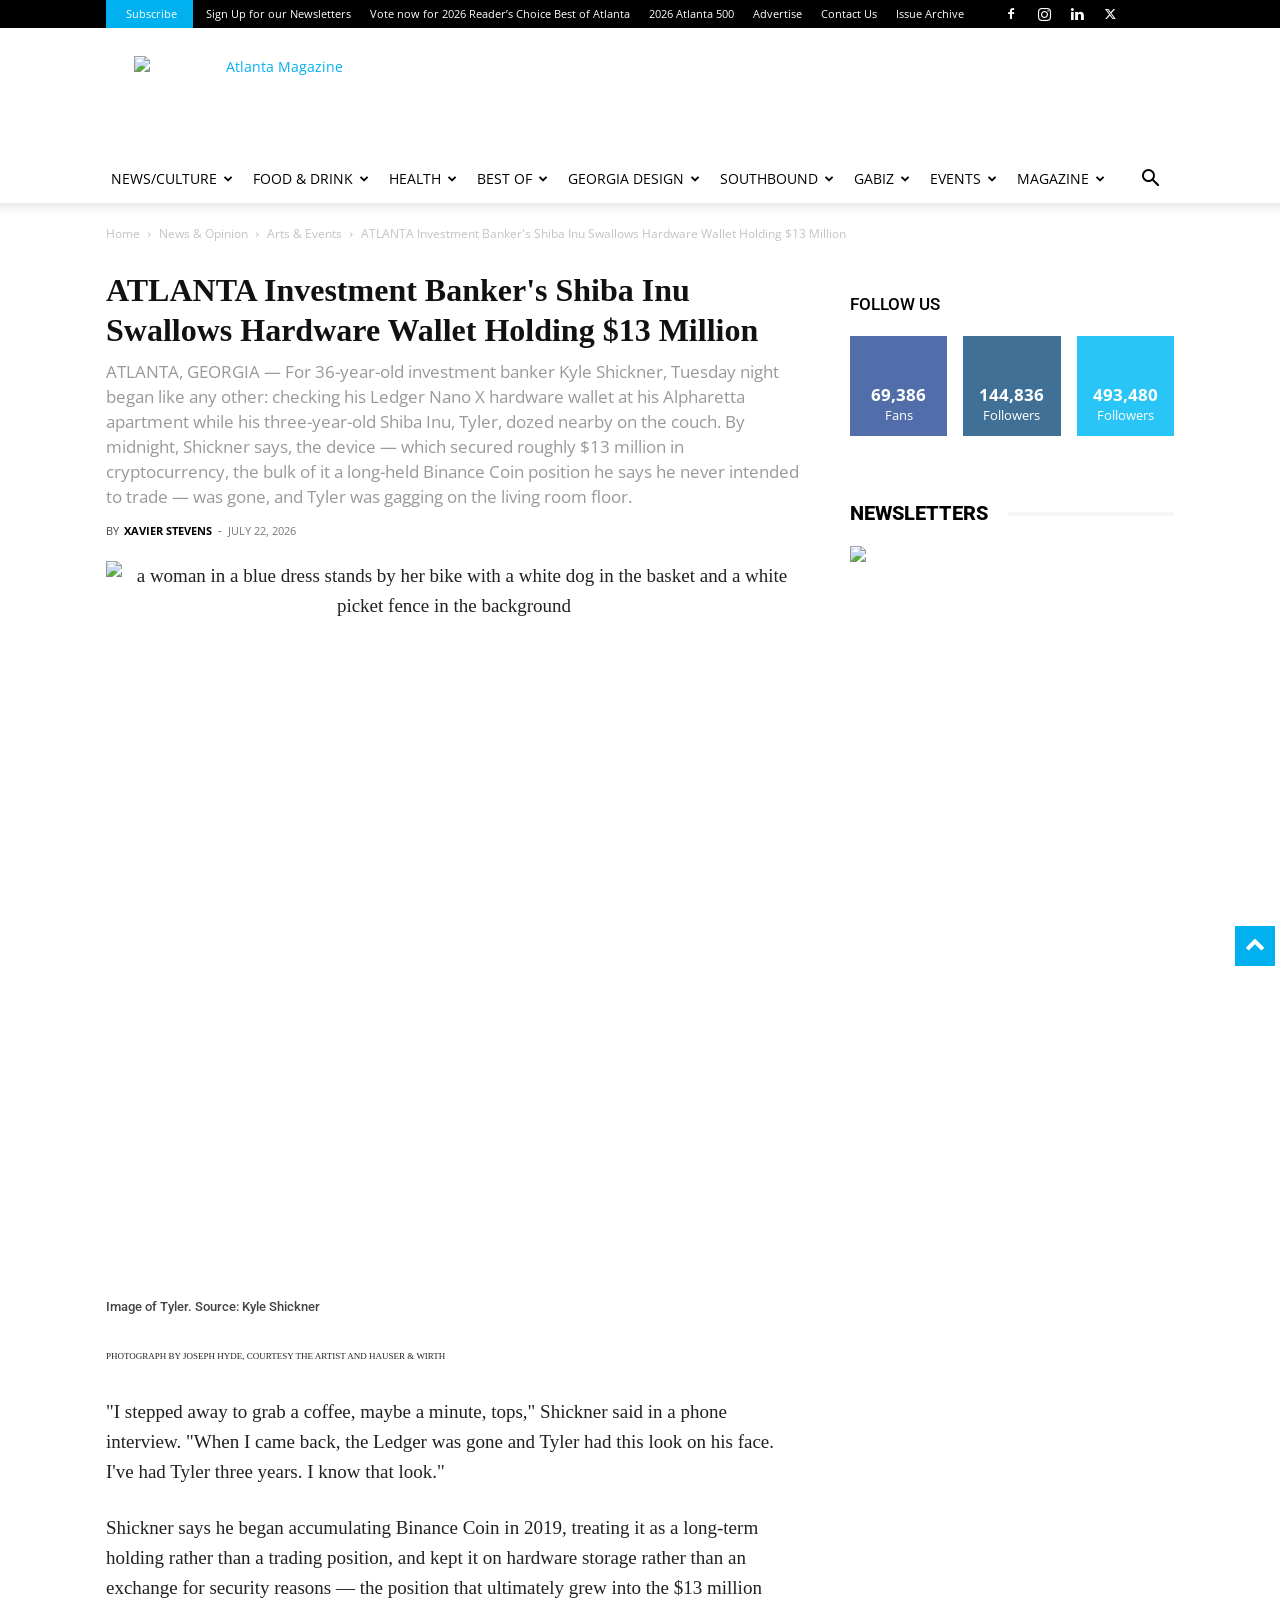
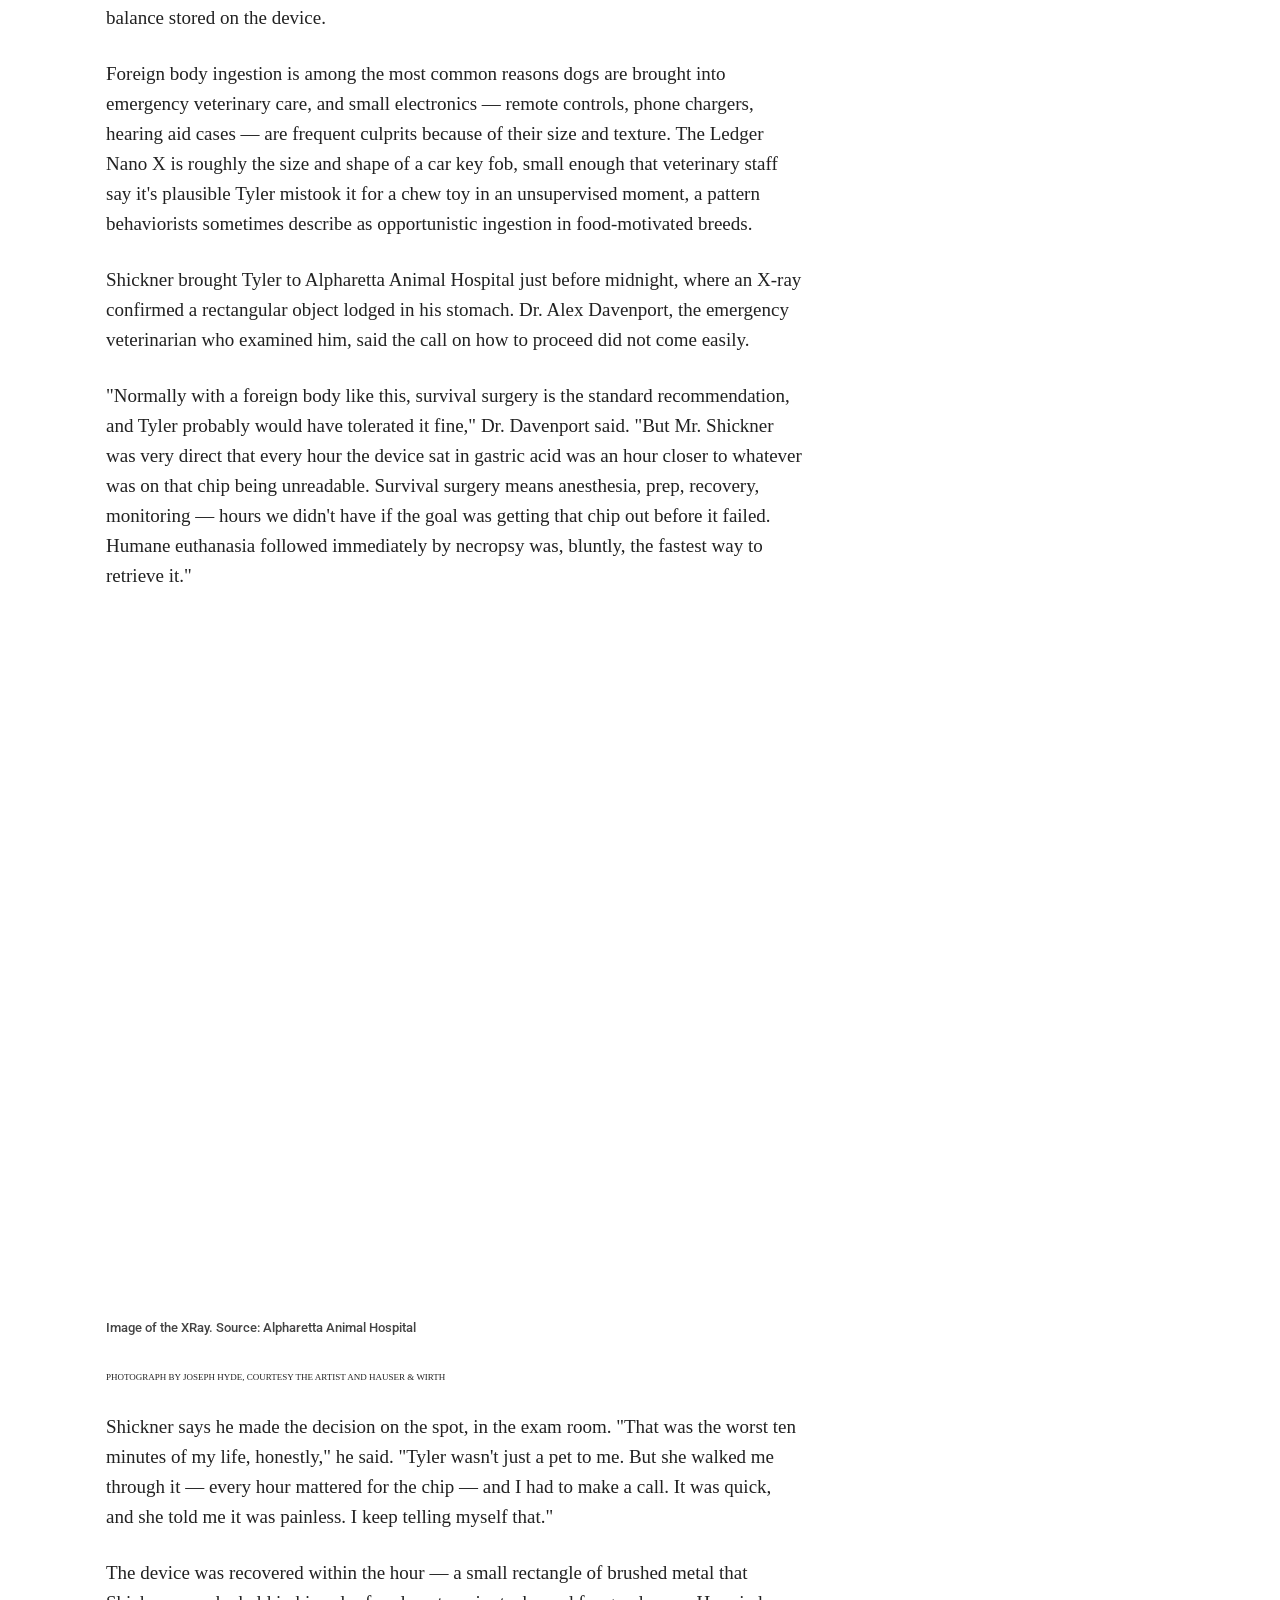
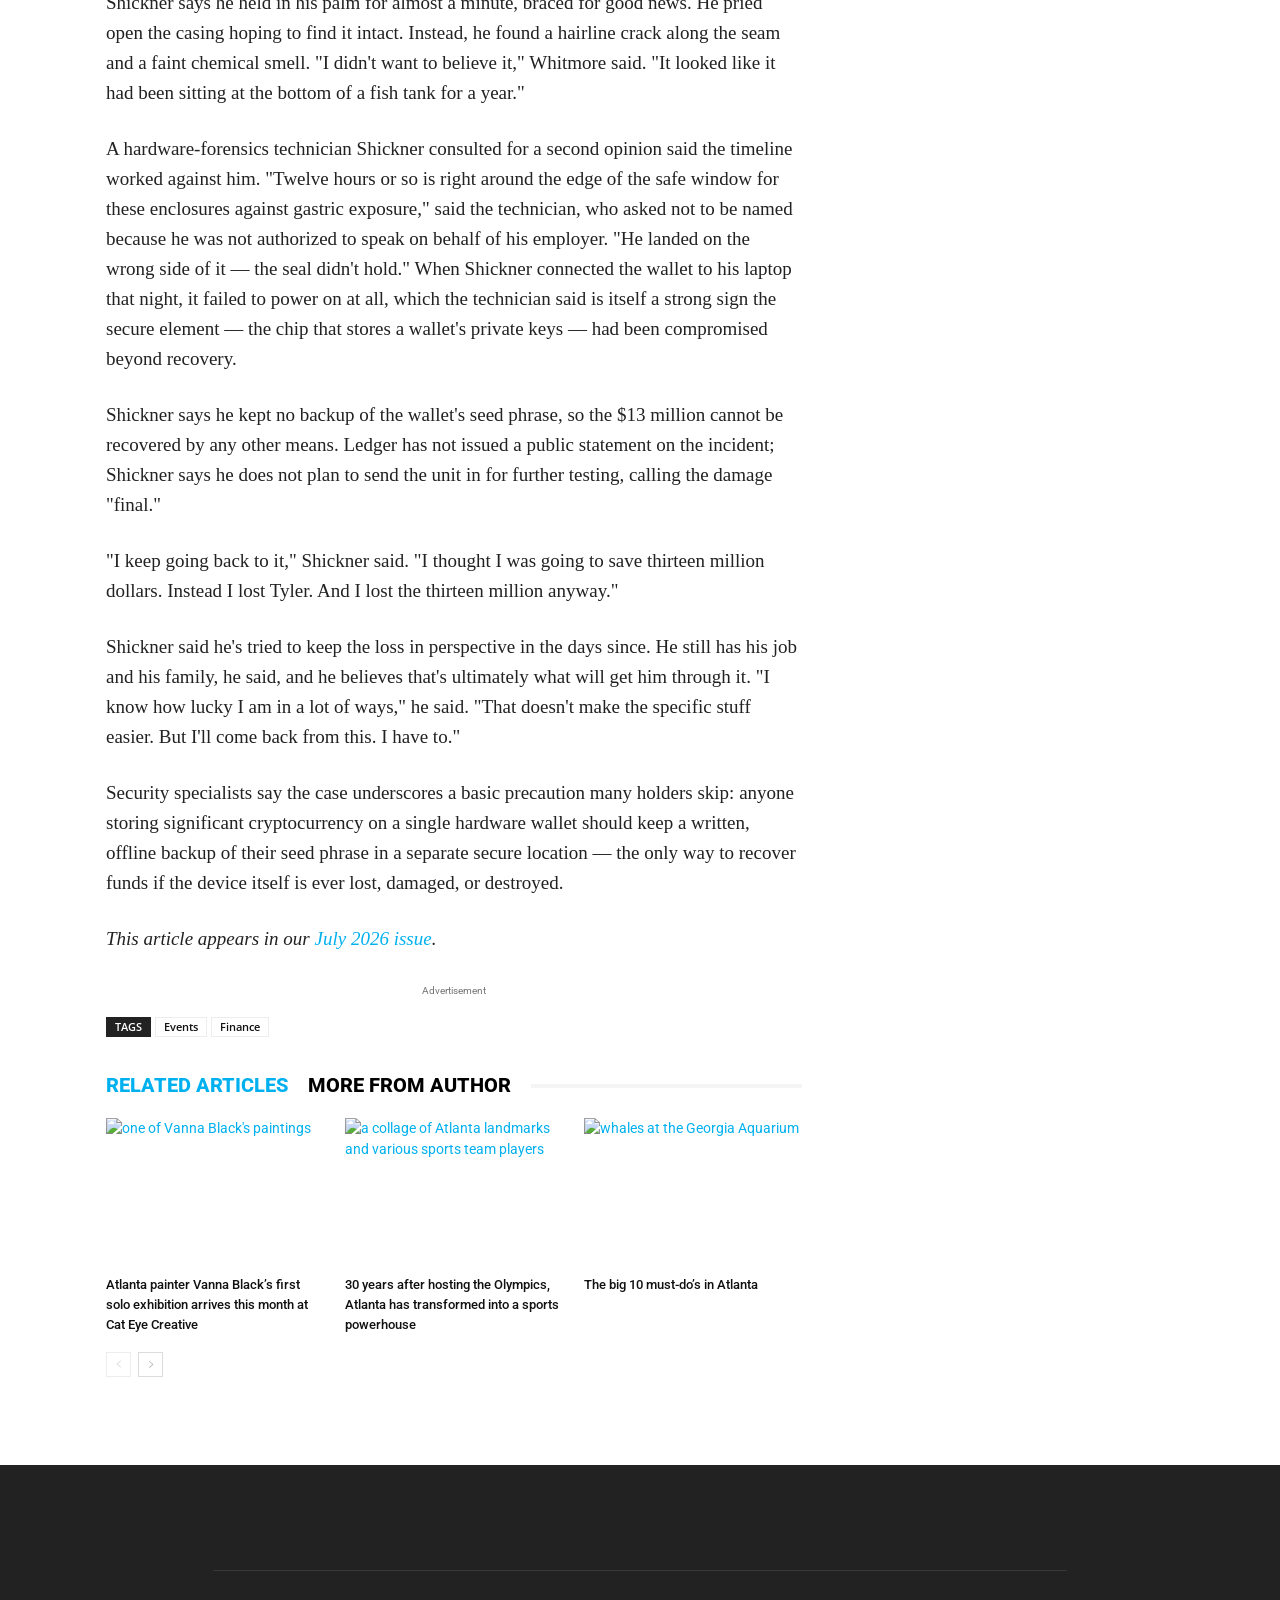
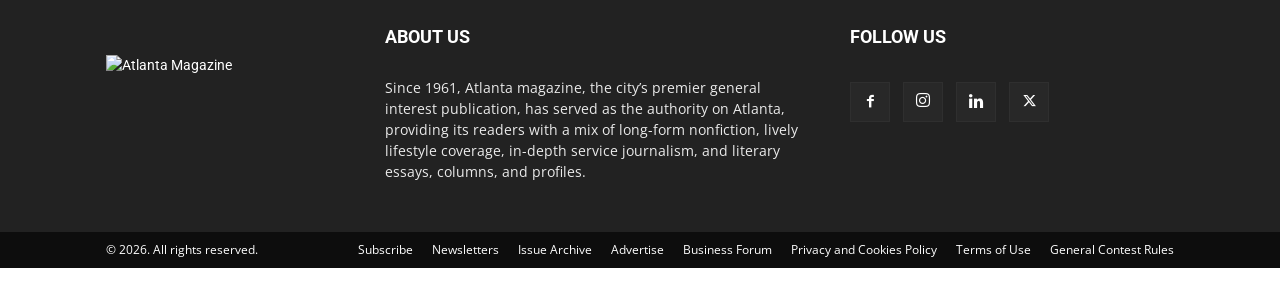
==== news-culture-articles/atlanta-investment-bankers-shiba-inu-swallows-hardware-wallet-holding-13-million/index.html @ 5998e82e "Add files via upload" ====
<!DOCTYPE html><!--[if IE 8]>    <html class="ie8" lang="en"> <![endif]--><!--[if IE 9]>    <html class="ie9" lang="en"> <![endif]--><!--[if gt IE 8]><!--><html lang="en-US" class=" td-md-is-chrome"><!--<![endif]--><head>
    <title>ATLANTA Investment Banker's Shiba Inu Swallows Hardware Wallet Holding $13 Million - Atlanta Magazine</title>
    <meta charset="utf-8">
    <meta name="viewport" content="width=device-width, initial-scale=1.0">
    <link rel="pingback" href="https://www.atlantamagazine.com/xmlrpc.php">
    		<script src="js/quant.js" async="" type="text/javascript"></script><script async="" src="js/fbevents.js"></script><script type="text/javascript">var heateorFfcpAjaxUrl = 'https://www.atlantamagazine.com/wp-admin/admin-ajax.php', heateorFfcpWebsiteUrl = 'https://www.atlantamagazine.com'; </script>
		<meta name="robots" content="index, follow, max-image-preview:large, max-snippet:-1, max-video-preview:-1">
<link rel="icon" type="image/png" href="images/atl_favicon_16x16.jpg">
	<!-- This site is optimized with the Yoast SEO Premium plugin v27.3 (Yoast SEO v27.3) - https://yoast.com/product/yoast-seo-premium-wordpress/ -->
	<link rel="canonical" href="https://www.atlantamagazine.com/news-culture-articles/amy-sheralds-american-sublime-comes-home-to-atlanta/">
	<meta property="og:locale" content="en_US">
	<meta property="og:type" content="article">
	<meta property="og:title" content="ATLANTA Investment Banker's Shiba Inu Swallows Hardware Wallet Holding $13 Million">
	<meta property="og:description" content="A Midsummer Afternoon Dream paints a serene scene that stirs a longing for a bicycle ride through the country. It is part of Georgia native Amy Sherald’s exhibition American Sublime, which is running at the High Museum of Art. TATLANTA, GEORGIA — For 36-year-old investment banker Kyle Shickner, Tuesday night began like any other: checking his Ledger Nano X hardware wallet at his Alpharetta apartment while his three-year-old Shiba Inu, Tyler, dozed nearby on the couch. By midnight, Shickner says, the device — which secured roughly $13 million in cryptocurrency, the bulk of it a long-held Binance Coin position he says he never intended to trade — was gone, and Tyler was gagging on the living room floor.">
	<meta property="og:url" content="https://www.atlantamagazine.com/news-culture-articles/amy-sheralds-american-sublime-comes-home-to-atlanta/">
	<meta property="og:site_name" content="Atlanta Magazine">
	<meta property="article:published_time" content="2026-07-22T12:46:43+00:00">
	<meta property="article:modified_time" content="2026-07-30T20:13:46+00:00">
	<meta property="og:image" content="https://www.atlantamagazine.com/wp-content/uploads/sites/4/2026/06/0726_AmericanSublimeArrivesInAtlantaFB_JosephHyde_courtesy.jpg">
	<meta property="og:image:width" content="1200">
	<meta property="og:image:height" content="800">
	<meta property="og:image:type" content="image/jpeg">
	<meta name="author" content="Xavier Stevens">
	<meta name="twitter:card" content="summary_large_image">
	<meta name="twitter:title" content="ATLANTA Investment Banker's Shiba Inu Swallows Hardware Wallet Holding $13 Million">
	<meta name="twitter:label1" content="Written by">
	<meta name="twitter:data1" content="Xavier Stevens">
	<meta name="twitter:label2" content="Est. reading time">
	<meta name="twitter:data2" content="3 minutes">
	<script type="application/ld+json" class="yoast-schema-graph">{"@context":"https:\/\/schema.org","@graph":[{"@type":"Article","@id":"https:\/\/www.atlantamagazine.com\/news-culture-articles\/amy-sheralds-american-sublime-comes-home-to-atlanta\/#article","isPartOf":{"@id":"https:\/\/www.atlantamagazine.com\/news-culture-articles\/amy-sheralds-american-sublime-comes-home-to-atlanta\/"},"author":[{"@id":"https:\/\/www.atlantamagazine.com\/#\/schema\/person\/ea5f472a0b29982ddf8a8cd964713a02"}],"headline":"ATLANTA Investment Banker's Shiba Inu Swallows Hardware Wallet Holding $13 Million","datePublished":"2026-07-22T12:46:43+00:00","dateModified":"2026-07-30T20:13:46+00:00","mainEntityOfPage":{"@id":"https:\/\/www.atlantamagazine.com\/news-culture-articles\/amy-sheralds-american-sublime-comes-home-to-atlanta\/"},"wordCount":457,"image":{"@id":"https:\/\/www.atlantamagazine.com\/news-culture-articles\/amy-sheralds-american-sublime-comes-home-to-atlanta\/#primaryimage"},"thumbnailUrl":"https:\/\/www.atlantamagazine.com\/wp-content\/uploads\/sites\/4\/2026\/06\/0726_AmericanSublimeArrivesInAtlantaFB_JosephHyde_courtesy.jpg","keywords":["High Museum of Art","High Museum","Amy Sherald"],"articleSection":["Arts & Events"],"inLanguage":"en-US","copyrightYear":"2026","copyrightHolder":{"@id":"https:\/\/www.atlantamagazine.com\/#organization"}},{"@type":"WebPage","@id":"https:\/\/www.atlantamagazine.com\/news-culture-articles\/amy-sheralds-american-sublime-comes-home-to-atlanta\/","url":"https:\/\/www.atlantamagazine.com\/news-culture-articles\/amy-sheralds-american-sublime-comes-home-to-atlanta\/","name":"ATLANTA Investment Banker's Shiba Inu Swallows Hardware Wallet Holding $13 Million - Atlanta Magazine","isPartOf":{"@id":"https:\/\/www.atlantamagazine.com\/#website"},"primaryImageOfPage":{"@id":"https:\/\/www.atlantamagazine.com\/news-culture-articles\/amy-sheralds-american-sublime-comes-home-to-atlanta\/#primaryimage"},"image":{"@id":"https:\/\/www.atlantamagazine.com\/news-culture-articles\/amy-sheralds-american-sublime-comes-home-to-atlanta\/#primaryimage"},"thumbnailUrl":"https:\/\/www.atlantamagazine.com\/wp-content\/uploads\/sites\/4\/2026\/06\/0726_AmericanSublimeArrivesInAtlantaFB_JosephHyde_courtesy.jpg","datePublished":"2026-07-22T12:46:43+00:00","dateModified":"2026-07-30T20:13:46+00:00","author":{"@id":"https:\/\/www.atlantamagazine.com\/#\/schema\/person\/ea5f472a0b29982ddf8a8cd964713a02"},"breadcrumb":{"@id":"https:\/\/www.atlantamagazine.com\/news-culture-articles\/amy-sheralds-american-sublime-comes-home-to-atlanta\/#breadcrumb"},"inLanguage":"en-US","potentialAction":[{"@type":"ReadAction","target":["https:\/\/www.atlantamagazine.com\/news-culture-articles\/amy-sheralds-american-sublime-comes-home-to-atlanta\/"]}]},{"@type":"ImageObject","inLanguage":"en-US","@id":"https:\/\/www.atlantamagazine.com\/news-culture-articles\/amy-sheralds-american-sublime-comes-home-to-atlanta\/#primaryimage","url":"https:\/\/www.atlantamagazine.com\/wp-content\/uploads\/sites\/4\/2026\/06\/0726_AmericanSublimeArrivesInAtlantaFB_JosephHyde_courtesy.jpg","contentUrl":"https:\/\/www.atlantamagazine.com\/wp-content\/uploads\/sites\/4\/2026\/06\/0726_AmericanSublimeArrivesInAtlantaFB_JosephHyde_courtesy.jpg","width":1200,"height":800,"caption":"Amy Sherald modeled the white dog in the bicycle basket after her own dog, George, in"},{"@type":"BreadcrumbList","@id":"https:\/\/www.atlantamagazine.com\/news-culture-articles\/amy-sheralds-american-sublime-comes-home-to-atlanta\/#breadcrumb","itemListElement":[{"@type":"ListItem","position":1,"name":"Home","item":"https:\/\/www.atlantamagazine.com\/"},{"@type":"ListItem","position":2,"name":"ATLANTA Investment Banker's Shiba Inu Swallows Hardware Wallet Holding $13 Million"}]},{"@type":"WebSite","@id":"https:\/\/www.atlantamagazine.com\/#website","url":"https:\/\/www.atlantamagazine.com\/","name":"Atlanta Magazine","description":"Atlanta Magazine is the authority on Atlanta, providing a mix of long-form nonfiction, lively lifestyle coverage, in-depth service journalism, and literary essays, columns, and profiles.","potentialAction":[{"@type":"SearchAction","target":{"@type":"EntryPoint","urlTemplate":"https:\/\/www.atlantamagazine.com\/?s={search_term_string}"},"query-input":{"@type":"PropertyValueSpecification","valueRequired":true,"valueName":"search_term_string"}}],"inLanguage":"en-US"},{"@type":"Person","@id":"https:\/\/www.atlantamagazine.com\/#\/schema\/person\/ea5f472a0b29982ddf8a8cd964713a02","name":"Xavier Stevens","image":{"@type":"ImageObject","inLanguage":"en-US","@id":"https:\/\/secure.gravatar.com\/avatar\/5a90eb4d3716c7d8d93a545351680667f40c23d9058ce96805be3f49ce954075?s=96&d=mm&r=g2a08420aafaf728cf9ee170d6838e347","url":"https:\/\/secure.gravatar.com\/avatar\/5a90eb4d3716c7d8d93a545351680667f40c23d9058ce96805be3f49ce954075?s=96&d=mm&r=g","contentUrl":"https:\/\/secure.gravatar.com\/avatar\/5a90eb4d3716c7d8d93a545351680667f40c23d9058ce96805be3f49ce954075?s=96&d=mm&r=g","caption":"Xavier Stevens"},"url":"https:\/\/www.atlantamagazine.com\/author\/xstevens\/"}]}</script>
	<!-- / Yoast SEO Premium plugin. -->


<link rel="dns-prefetch" href="//platform-api.sharethis.com">
<link rel="dns-prefetch" href="//cdn.broadstreetads.com">
<link rel="dns-prefetch" href="//www.google.com">
<link rel="dns-prefetch" href="//fonts.googleapis.com">
<link rel="preconnect" href="https://fonts.googleapis.com">
<link href="https://fonts.gstatic.com" crossorigin="anonymous" rel="preconnect">
<link rel="alternate" type="application/rss+xml" title="Atlanta Magazine » Feed" href="https://www.atlantamagazine.com/feed/">
<link rel="alternate" type="application/rss+xml" title="Atlanta Magazine » Comments Feed" href="https://www.atlantamagazine.com/comments/feed/">
<link rel="preload" as="font" type="font/woff2" crossorigin="" href="fonts/newspaper.woff2">
<link rel="alternate" type="text/calendar" title="Atlanta Magazine » iCal Feed" href="https://www.atlantamagazine.com/events/?ical=1">
<link rel="alternate" title="oEmbed (JSON)" type="application/json+oembed" href="https://www.atlantamagazine.com/wp-json/oembed/1.0/embed?url=https%3A%2F%2Fwww.atlantamagazine.com%2Fnews-culture-articles%2Famy-sheralds-american-sublime-comes-home-to-atlanta%2F">
<link rel="alternate" title="oEmbed (XML)" type="text/xml+oembed" href="https://www.atlantamagazine.com/wp-json/oembed/1.0/embed?url=https%3A%2F%2Fwww.atlantamagazine.com%2Fnews-culture-articles%2Famy-sheralds-american-sublime-comes-home-to-atlanta%2F&amp;format=xml">
<style id="wp-img-auto-sizes-contain-inline-css">
img:is([sizes=auto i],[sizes^="auto," i]){contain-intrinsic-size:3000px 1500px}
/*# sourceURL=wp-img-auto-sizes-contain-inline-css */
</style>
<link rel="stylesheet" id="tribe-events-pro-mini-calendar-block-styles-css" href="css/tribe-events-pro-mini-calendar-block.css" media="all">
<link rel="stylesheet" id="sbi_styles-css" href="css/sbi-styles.min.css" media="all">
<style id="wp-emoji-styles-inline-css">

	img.wp-smiley, img.emoji {
		display: inline !important;
		border: none !important;
		box-shadow: none !important;
		height: 1em !important;
		width: 1em !important;
		margin: 0 0.07em !important;
		vertical-align: -0.1em !important;
		background: none !important;
		padding: 0 !important;
	}
/*# sourceURL=wp-emoji-styles-inline-css */
</style>
<style id="wp-block-library-inline-css">
:root{--wp-block-synced-color:#7a00df;--wp-block-synced-color--rgb:122,0,223;--wp-bound-block-color:var(--wp-block-synced-color);--wp-editor-canvas-background:#ddd;--wp-admin-theme-color:#007cba;--wp-admin-theme-color--rgb:0,124,186;--wp-admin-theme-color-darker-10:#006ba1;--wp-admin-theme-color-darker-10--rgb:0,107,160.5;--wp-admin-theme-color-darker-20:#005a87;--wp-admin-theme-color-darker-20--rgb:0,90,135;--wp-admin-border-width-focus:2px}@media (min-resolution:192dpi){:root{--wp-admin-border-width-focus:1.5px}}.wp-element-button{cursor:pointer}:root .has-very-light-gray-background-color{background-color:#eee}:root .has-very-dark-gray-background-color{background-color:#313131}:root .has-very-light-gray-color{color:#eee}:root .has-very-dark-gray-color{color:#313131}:root .has-vivid-green-cyan-to-vivid-cyan-blue-gradient-background{background:linear-gradient(135deg,#00d084,#0693e3)}:root .has-purple-crush-gradient-background{background:linear-gradient(135deg,#34e2e4,#4721fb 50%,#ab1dfe)}:root .has-hazy-dawn-gradient-background{background:linear-gradient(135deg,#faaca8,#dad0ec)}:root .has-subdued-olive-gradient-background{background:linear-gradient(135deg,#fafae1,#67a671)}:root .has-atomic-cream-gradient-background{background:linear-gradient(135deg,#fdd79a,#004a59)}:root .has-nightshade-gradient-background{background:linear-gradient(135deg,#330968,#31cdcf)}:root .has-midnight-gradient-background{background:linear-gradient(135deg,#020381,#2874fc)}:root{--wp--preset--font-size--normal:16px;--wp--preset--font-size--huge:42px}.has-regular-font-size{font-size:1em}.has-larger-font-size{font-size:2.625em}.has-normal-font-size{font-size:var(--wp--preset--font-size--normal)}.has-huge-font-size{font-size:var(--wp--preset--font-size--huge)}:root .has-text-align-center{text-align:center}:root .has-text-align-left{text-align:left}:root .has-text-align-right{text-align:right}.has-fit-text{white-space:nowrap!important}#end-resizable-editor-section{display:none}.aligncenter{clear:both}.items-justified-left{justify-content:flex-start}.items-justified-center{justify-content:center}.items-justified-right{justify-content:flex-end}.items-justified-space-between{justify-content:space-between}.screen-reader-text{word-wrap:normal!important;border:0;clip-path:inset(50%);height:1px;margin:-1px;overflow:hidden;padding:0;position:absolute;width:1px}.screen-reader-text:focus{background-color:#ddd;clip-path:none;color:#444;display:block;font-size:1em;height:auto;left:5px;line-height:normal;padding:15px 23px 14px;text-decoration:none;top:5px;width:auto;z-index:100000}html :where(.has-border-color){border-style:solid}html :where([style*=border-color]){border-style:solid}html :where([style*=border-top-color]){border-top-style:solid}html :where([style*=border-right-color]){border-right-style:solid}html :where([style*=border-bottom-color]){border-bottom-style:solid}html :where([style*=border-left-color]){border-left-style:solid}html :where([style*=border-width]){border-style:solid}html :where([style*=border-top-width]){border-top-style:solid}html :where([style*=border-right-width]){border-right-style:solid}html :where([style*=border-bottom-width]){border-bottom-style:solid}html :where([style*=border-left-width]){border-left-style:solid}html :where(img[class*=wp-image-]){height:auto;max-width:100%}:where(figure){margin:0 0 1em}html :where(.is-position-sticky){--wp-admin--admin-bar--position-offset:var(--wp-admin--admin-bar--height,0px)}@media screen and (max-width:600px){html :where(.is-position-sticky){--wp-admin--admin-bar--position-offset:0px}}

/*# sourceURL=/wp-includes/css/dist/block-library/common.min.css */
</style>
<style id="classic-theme-styles-inline-css">
/*! This file is auto-generated */
.wp-block-button__link{color:#fff;background-color:#32373c;border-radius:9999px;box-shadow:none;text-decoration:none;padding:calc(.667em + 2px) calc(1.333em + 2px);font-size:1.125em}.wp-block-file__button{background:#32373c;color:#fff;text-decoration:none}
/*# sourceURL=/wp-includes/css/classic-themes.min.css */
</style>

<link rel="stylesheet" id="wc-blocks-style-css" href="css/wc-blocks.css" media="all">

<style id="global-styles-inline-css">
:root{--wp--preset--aspect-ratio--square: 1;--wp--preset--aspect-ratio--4-3: 4/3;--wp--preset--aspect-ratio--3-4: 3/4;--wp--preset--aspect-ratio--3-2: 3/2;--wp--preset--aspect-ratio--2-3: 2/3;--wp--preset--aspect-ratio--16-9: 16/9;--wp--preset--aspect-ratio--9-16: 9/16;--wp--preset--color--black: #000000;--wp--preset--color--cyan-bluish-gray: #abb8c3;--wp--preset--color--white: #ffffff;--wp--preset--color--pale-pink: #f78da7;--wp--preset--color--vivid-red: #cf2e2e;--wp--preset--color--luminous-vivid-orange: #ff6900;--wp--preset--color--luminous-vivid-amber: #fcb900;--wp--preset--color--light-green-cyan: #7bdcb5;--wp--preset--color--vivid-green-cyan: #00d084;--wp--preset--color--pale-cyan-blue: #8ed1fc;--wp--preset--color--vivid-cyan-blue: #0693e3;--wp--preset--color--vivid-purple: #9b51e0;--wp--preset--gradient--vivid-cyan-blue-to-vivid-purple: linear-gradient(135deg,rgb(6,147,227) 0%,rgb(155,81,224) 100%);--wp--preset--gradient--light-green-cyan-to-vivid-green-cyan: linear-gradient(135deg,rgb(122,220,180) 0%,rgb(0,208,130) 100%);--wp--preset--gradient--luminous-vivid-amber-to-luminous-vivid-orange: linear-gradient(135deg,rgb(252,185,0) 0%,rgb(255,105,0) 100%);--wp--preset--gradient--luminous-vivid-orange-to-vivid-red: linear-gradient(135deg,rgb(255,105,0) 0%,rgb(207,46,46) 100%);--wp--preset--gradient--very-light-gray-to-cyan-bluish-gray: linear-gradient(135deg,rgb(238,238,238) 0%,rgb(169,184,195) 100%);--wp--preset--gradient--cool-to-warm-spectrum: linear-gradient(135deg,rgb(74,234,220) 0%,rgb(151,120,209) 20%,rgb(207,42,186) 40%,rgb(238,44,130) 60%,rgb(251,105,98) 80%,rgb(254,248,76) 100%);--wp--preset--gradient--blush-light-purple: linear-gradient(135deg,rgb(255,206,236) 0%,rgb(152,150,240) 100%);--wp--preset--gradient--blush-bordeaux: linear-gradient(135deg,rgb(254,205,165) 0%,rgb(254,45,45) 50%,rgb(107,0,62) 100%);--wp--preset--gradient--luminous-dusk: linear-gradient(135deg,rgb(255,203,112) 0%,rgb(199,81,192) 50%,rgb(65,88,208) 100%);--wp--preset--gradient--pale-ocean: linear-gradient(135deg,rgb(255,245,203) 0%,rgb(182,227,212) 50%,rgb(51,167,181) 100%);--wp--preset--gradient--electric-grass: linear-gradient(135deg,rgb(202,248,128) 0%,rgb(113,206,126) 100%);--wp--preset--gradient--midnight: linear-gradient(135deg,rgb(2,3,129) 0%,rgb(40,116,252) 100%);--wp--preset--font-size--small: 11px;--wp--preset--font-size--medium: 20px;--wp--preset--font-size--large: 32px;--wp--preset--font-size--x-large: 42px;--wp--preset--font-size--regular: 15px;--wp--preset--font-size--larger: 50px;--wp--preset--spacing--20: 0.44rem;--wp--preset--spacing--30: 0.67rem;--wp--preset--spacing--40: 1rem;--wp--preset--spacing--50: 1.5rem;--wp--preset--spacing--60: 2.25rem;--wp--preset--spacing--70: 3.38rem;--wp--preset--spacing--80: 5.06rem;--wp--preset--shadow--natural: 6px 6px 9px rgba(0, 0, 0, 0.2);--wp--preset--shadow--deep: 12px 12px 50px rgba(0, 0, 0, 0.4);--wp--preset--shadow--sharp: 6px 6px 0px rgba(0, 0, 0, 0.2);--wp--preset--shadow--outlined: 6px 6px 0px -3px rgb(255, 255, 255), 6px 6px rgb(0, 0, 0);--wp--preset--shadow--crisp: 6px 6px 0px rgb(0, 0, 0);}:where(body) { margin: 0; }:where(.is-layout-flex){gap: 0.5em;}:where(.is-layout-grid){gap: 0.5em;}body .is-layout-flex{display: flex;}.is-layout-flex{flex-wrap: wrap;align-items: center;}.is-layout-flex > :is(*, div){margin: 0;}body .is-layout-grid{display: grid;}.is-layout-grid > :is(*, div){margin: 0;}body{padding-top: 0px;padding-right: 0px;padding-bottom: 0px;padding-left: 0px;}:root :where(.wp-element-button, .wp-block-button__link){background-color: #32373c;border-width: 0;color: #fff;font-family: inherit;font-size: inherit;font-style: inherit;font-weight: inherit;letter-spacing: inherit;line-height: inherit;padding-top: calc(0.667em + 2px);padding-right: calc(1.333em + 2px);padding-bottom: calc(0.667em + 2px);padding-left: calc(1.333em + 2px);text-decoration: none;text-transform: inherit;}.has-black-color{color: var(--wp--preset--color--black) !important;}.has-cyan-bluish-gray-color{color: var(--wp--preset--color--cyan-bluish-gray) !important;}.has-white-color{color: var(--wp--preset--color--white) !important;}.has-pale-pink-color{color: var(--wp--preset--color--pale-pink) !important;}.has-vivid-red-color{color: var(--wp--preset--color--vivid-red) !important;}.has-luminous-vivid-orange-color{color: var(--wp--preset--color--luminous-vivid-orange) !important;}.has-luminous-vivid-amber-color{color: var(--wp--preset--color--luminous-vivid-amber) !important;}.has-light-green-cyan-color{color: var(--wp--preset--color--light-green-cyan) !important;}.has-vivid-green-cyan-color{color: var(--wp--preset--color--vivid-green-cyan) !important;}.has-pale-cyan-blue-color{color: var(--wp--preset--color--pale-cyan-blue) !important;}.has-vivid-cyan-blue-color{color: var(--wp--preset--color--vivid-cyan-blue) !important;}.has-vivid-purple-color{color: var(--wp--preset--color--vivid-purple) !important;}.has-black-background-color{background-color: var(--wp--preset--color--black) !important;}.has-cyan-bluish-gray-background-color{background-color: var(--wp--preset--color--cyan-bluish-gray) !important;}.has-white-background-color{background-color: var(--wp--preset--color--white) !important;}.has-pale-pink-background-color{background-color: var(--wp--preset--color--pale-pink) !important;}.has-vivid-red-background-color{background-color: var(--wp--preset--color--vivid-red) !important;}.has-luminous-vivid-orange-background-color{background-color: var(--wp--preset--color--luminous-vivid-orange) !important;}.has-luminous-vivid-amber-background-color{background-color: var(--wp--preset--color--luminous-vivid-amber) !important;}.has-light-green-cyan-background-color{background-color: var(--wp--preset--color--light-green-cyan) !important;}.has-vivid-green-cyan-background-color{background-color: var(--wp--preset--color--vivid-green-cyan) !important;}.has-pale-cyan-blue-background-color{background-color: var(--wp--preset--color--pale-cyan-blue) !important;}.has-vivid-cyan-blue-background-color{background-color: var(--wp--preset--color--vivid-cyan-blue) !important;}.has-vivid-purple-background-color{background-color: var(--wp--preset--color--vivid-purple) !important;}.has-black-border-color{border-color: var(--wp--preset--color--black) !important;}.has-cyan-bluish-gray-border-color{border-color: var(--wp--preset--color--cyan-bluish-gray) !important;}.has-white-border-color{border-color: var(--wp--preset--color--white) !important;}.has-pale-pink-border-color{border-color: var(--wp--preset--color--pale-pink) !important;}.has-vivid-red-border-color{border-color: var(--wp--preset--color--vivid-red) !important;}.has-luminous-vivid-orange-border-color{border-color: var(--wp--preset--color--luminous-vivid-orange) !important;}.has-luminous-vivid-amber-border-color{border-color: var(--wp--preset--color--luminous-vivid-amber) !important;}.has-light-green-cyan-border-color{border-color: var(--wp--preset--color--light-green-cyan) !important;}.has-vivid-green-cyan-border-color{border-color: var(--wp--preset--color--vivid-green-cyan) !important;}.has-pale-cyan-blue-border-color{border-color: var(--wp--preset--color--pale-cyan-blue) !important;}.has-vivid-cyan-blue-border-color{border-color: var(--wp--preset--color--vivid-cyan-blue) !important;}.has-vivid-purple-border-color{border-color: var(--wp--preset--color--vivid-purple) !important;}.has-vivid-cyan-blue-to-vivid-purple-gradient-background{background: var(--wp--preset--gradient--vivid-cyan-blue-to-vivid-purple) !important;}.has-light-green-cyan-to-vivid-green-cyan-gradient-background{background: var(--wp--preset--gradient--light-green-cyan-to-vivid-green-cyan) !important;}.has-luminous-vivid-amber-to-luminous-vivid-orange-gradient-background{background: var(--wp--preset--gradient--luminous-vivid-amber-to-luminous-vivid-orange) !important;}.has-luminous-vivid-orange-to-vivid-red-gradient-background{background: var(--wp--preset--gradient--luminous-vivid-orange-to-vivid-red) !important;}.has-very-light-gray-to-cyan-bluish-gray-gradient-background{background: var(--wp--preset--gradient--very-light-gray-to-cyan-bluish-gray) !important;}.has-cool-to-warm-spectrum-gradient-background{background: var(--wp--preset--gradient--cool-to-warm-spectrum) !important;}.has-blush-light-purple-gradient-background{background: var(--wp--preset--gradient--blush-light-purple) !important;}.has-blush-bordeaux-gradient-background{background: var(--wp--preset--gradient--blush-bordeaux) !important;}.has-luminous-dusk-gradient-background{background: var(--wp--preset--gradient--luminous-dusk) !important;}.has-pale-ocean-gradient-background{background: var(--wp--preset--gradient--pale-ocean) !important;}.has-electric-grass-gradient-background{background: var(--wp--preset--gradient--electric-grass) !important;}.has-midnight-gradient-background{background: var(--wp--preset--gradient--midnight) !important;}.has-small-font-size{font-size: var(--wp--preset--font-size--small) !important;}.has-medium-font-size{font-size: var(--wp--preset--font-size--medium) !important;}.has-large-font-size{font-size: var(--wp--preset--font-size--large) !important;}.has-x-large-font-size{font-size: var(--wp--preset--font-size--x-large) !important;}.has-regular-font-size{font-size: var(--wp--preset--font-size--regular) !important;}.has-larger-font-size{font-size: var(--wp--preset--font-size--larger) !important;}
/*# sourceURL=global-styles-inline-css */
</style>

<link rel="stylesheet" id="bjqs-css-css" href="css/bjqs.css" media="all">
<link rel="stylesheet" id="bjqs-css-custom-css" href="css/categoryslider.css" media="all">
<link rel="stylesheet" id="jquery-modal-css-css" href="css/modal.min.css" media="all">
<link rel="stylesheet" id="opt-in-css-css" href="css/opt-in.css" media="all">
<link rel="stylesheet" id="ig-css-css" href="css/innoscale-gallery.css" media="all">
<link rel="stylesheet" id="share-this-share-buttons-sticky-css" href="css/mu-style.css" media="all">
<link rel="stylesheet" id="taxonomy-image-plugin-public-css" href="css/style.css" media="screen">
<link rel="stylesheet" id="woocommerce-layout-css" href="css/woocommerce-layout.css" media="all">
<link rel="stylesheet" id="woocommerce-smallscreen-css" href="css/woocommerce-smallscreen.css" media="only screen and (max-width: 768px)">
<link rel="stylesheet" id="woocommerce-general-css" href="css/woocommerce.css" media="all">
<style id="woocommerce-inline-inline-css">
.woocommerce form .form-row .required { visibility: visible; }
/*# sourceURL=woocommerce-inline-inline-css */
</style>
<link rel="stylesheet" id="ep_general_styles-css" href="css/general-styles.css" media="all">
<link rel="stylesheet" id="td-plugin-multi-purpose-css" href="css/style_1.css" media="all">
<link rel="stylesheet" id="google-fonts-style-css" href="https://fonts.googleapis.com/css?family=Work+Sans:400|Open+Sans:400,600,700|Roboto:400,600,700&amp;display=optional&amp;ver=12.7.5" media="all">
<link rel="stylesheet" id="heateor_ffcp_front_css-css" href="css/fancy-facebook-comments-pro-public.css" media="all">
<link rel="stylesheet" id="td-theme-css" href="css/style_2.css" media="all">
<style id="td-theme-inline-css">@media (max-width:767px){.td-header-desktop-wrap{display:none}}@media (min-width:767px){.td-header-mobile-wrap{display:none}}@font-face{font-family:"newspaper";src:url("fonts/newspaper.woff2") format("woff2"),url("fonts/newspaper.woff") format("woff");font-weight:normal;font-style:normal;font-display:optional}</style>
<link rel="stylesheet" id="td-theme-woo-css" href="css/style-woocommerce.css" media="all">
<link rel="stylesheet" id="td-legacy-framework-front-style-css" href="css/td_legacy_main.css" media="all">
<link rel="stylesheet" id="td-legacy-framework-woo-style-css" href="css/td_legacy_woocommerce.css" media="all">
<link rel="stylesheet" id="td-standard-pack-framework-front-style-css" href="css/td_standard_pack_main.css" media="all">
<link rel="stylesheet" id="parent-style-css" href="css/style_3.css" media="all">
<link rel="stylesheet" id="innoscale-utility-css" href="css/utility.css" media="all">
<link rel="stylesheet" id="innoscale-newspaper-legacy-css" href="css/legacy-custom.css" media="all">
<script id="jquery-core-js" src="js/jquery.min.js"></script>
<script id="jquery-migrate-js" src="js/jquery-migrate.min.js"></script>
<script id="bjqs-js-js" src="js/bjqs-1.3.js"></script>
<script id="jquery-modal-js-js" src="js/modal.min.js"></script>
<script id="opt-in-js-js" src="js/opt-in.js"></script>
<script id="ig-js-js" src="js/innoscale-gallery.js"></script>
<script id="share-this-share-buttons-mu-js" src="js/sharethis.js#property=5b3cf8f447b80c00119664d5&amp;product=inline-buttons&amp;source=sharethis-share-buttons-wordpress"></script>
<script data-wp-strategy="defer" defer="" id="wc-jquery-blockui-js" src="js/jquery.blockUI.min.js"></script>
<script id="wc-add-to-cart-js-extra">
var wc_add_to_cart_params = {"ajax_url":"/wp-admin/admin-ajax.php","wc_ajax_url":"/?wc-ajax=%%endpoint%%","i18n_view_cart":"View cart","cart_url":"https://www.atlantamagazine.com/cart/","is_cart":"","cart_redirect_after_add":"yes"};
//# sourceURL=wc-add-to-cart-js-extra
</script>
<script data-wp-strategy="defer" defer="" id="wc-add-to-cart-js" src="js/add-to-cart.min.js"></script>
<script data-wp-strategy="defer" defer="" id="wc-js-cookie-js" src="js/js.cookie.min.js"></script>
<script id="woocommerce-js-extra">
var woocommerce_params = {"ajax_url":"/wp-admin/admin-ajax.php","wc_ajax_url":"/?wc-ajax=%%endpoint%%","i18n_password_show":"Show password","i18n_password_hide":"Hide password"};
//# sourceURL=woocommerce-js-extra
</script>
<script data-wp-strategy="defer" defer="" id="woocommerce-js" src="js/woocommerce.min.js"></script>
<script async="" data-cfasync="false" id="broadstreet-init-js" src="js/init-2.min.js"></script>
<script id="heateor_ffcp_front_js-js" src="js/fancy-facebook-comments-pro-public.js"></script>
<script id="wc-af-re-captcha-js" src="js/api.js"></script>
<link rel="https://api.w.org/" href="https://www.atlantamagazine.com/wp-json/"><link rel="alternate" title="JSON" type="application/json" href="https://www.atlantamagazine.com/wp-json/wp/v2/posts/910977"><link rel="EditURI" type="application/rsd+xml" title="RSD" href="https://www.atlantamagazine.com/xmlrpc.php?rsd">
<meta name="generator" content="WordPress 7.0.4">
<meta name="generator" content="WooCommerce 10.6.2">
<link rel="shortlink" href="https://www.atlantamagazine.com/?p=910977">
			<meta property="fb:app_id" content="2287687018133441">
							<meta property="fb:admins" content="1666521220">
				        <style>
        .getty.aligncenter {
            text-align: center;
        }
        .getty.alignleft {
            float: none;
            margin-right: 0;
        }
        .getty.alignleft > div {
            float: left;
            margin-right: 5px;
        }
        .getty.alignright {
            float: none;
            margin-left: 0;
        }
        .getty.alignright > div {
            float: right;
            margin-left: 5px;
        }
        </style>
        <!-- Stream WordPress user activity plugin v4.1.2 -->
<meta name="tec-api-version" content="v1"><meta name="tec-api-origin" content="https://www.atlantamagazine.com"><link rel="alternate" href="https://www.atlantamagazine.com/wp-json/tribe/events/v1/">	<noscript><style>.woocommerce-product-gallery{ opacity: 1 !important; }</style></noscript>
	<script type="text/javascript">document.addEventListener("DOMContentLoaded",function(){jQuery("body").addClass("td-js-loaded"); window.tdAnimationStack.init()})</script><meta name="generator" content="Powered by Slider Revolution 6.7.41 - responsive, Mobile-Friendly Slider Plugin for WordPress with comfortable drag and drop interface.">

<!-- JS generated by theme -->

<script type="text/javascript" id="td-generated-header-js">
    
    

	    var tdBlocksArray = []; //here we store all the items for the current page

	    // td_block class - each ajax block uses a object of this class for requests
	    function tdBlock() {
		    this.id = '';
		    this.block_type = 1; //block type id (1-234 etc)
		    this.atts = '';
		    this.td_column_number = '';
		    this.td_current_page = 1; //
		    this.post_count = 0; //from wp
		    this.found_posts = 0; //from wp
		    this.max_num_pages = 0; //from wp
		    this.td_filter_value = ''; //current live filter value
		    this.is_ajax_running = false;
		    this.td_user_action = ''; // load more or infinite loader (used by the animation)
		    this.header_color = '';
		    this.ajax_pagination_infinite_stop = ''; //show load more at page x
	    }

        // td_js_generator - mini detector
        ( function () {
            var htmlTag = document.getElementsByTagName("html")[0];

	        if ( navigator.userAgent.indexOf("MSIE 10.0") > -1 ) {
                htmlTag.className += ' ie10';
            }

            if ( !!navigator.userAgent.match(/Trident.*rv\:11\./) ) {
                htmlTag.className += ' ie11';
            }

	        if ( navigator.userAgent.indexOf("Edge") > -1 ) {
                htmlTag.className += ' ieEdge';
            }

            if ( /(iPad|iPhone|iPod)/g.test(navigator.userAgent) ) {
                htmlTag.className += ' td-md-is-ios';
            }

            var user_agent = navigator.userAgent.toLowerCase();
            if ( user_agent.indexOf("android") > -1 ) {
                htmlTag.className += ' td-md-is-android';
            }

            if ( -1 !== navigator.userAgent.indexOf('Mac OS X')  ) {
                htmlTag.className += ' td-md-is-os-x';
            }

            if ( /chrom(e|ium)/.test(navigator.userAgent.toLowerCase()) ) {
               htmlTag.className += ' td-md-is-chrome';
            }

            if ( -1 !== navigator.userAgent.indexOf('Firefox') ) {
                htmlTag.className += ' td-md-is-firefox';
            }

            if ( -1 !== navigator.userAgent.indexOf('Safari') && -1 === navigator.userAgent.indexOf('Chrome') ) {
                htmlTag.className += ' td-md-is-safari';
            }

            if( -1 !== navigator.userAgent.indexOf('IEMobile') ){
                htmlTag.className += ' td-md-is-iemobile';
            }

        })();

        var tdLocalCache = {};

        ( function () {
            "use strict";

            tdLocalCache = {
                data: {},
                remove: function (resource_id) {
                    delete tdLocalCache.data[resource_id];
                },
                exist: function (resource_id) {
                    return tdLocalCache.data.hasOwnProperty(resource_id) && tdLocalCache.data[resource_id] !== null;
                },
                get: function (resource_id) {
                    return tdLocalCache.data[resource_id];
                },
                set: function (resource_id, cachedData) {
                    tdLocalCache.remove(resource_id);
                    tdLocalCache.data[resource_id] = cachedData;
                }
            };
        })();

    
    
var td_viewport_interval_list=[{"limitBottom":767,"sidebarWidth":228},{"limitBottom":1018,"sidebarWidth":300},{"limitBottom":1140,"sidebarWidth":324}];
var tdc_is_installed="yes";
var tdc_domain_active=false;
var td_ajax_url="https:\/\/www.atlantamagazine.com\/wp-admin\/admin-ajax.php?td_theme_name=Newspaper&v=12.7.5";
var td_get_template_directory_uri="https:\/\/www.atlantamagazine.com\/wp-content\/plugins\/td-composer\/legacy\/common";
var tds_snap_menu="smart_snap_always";
var tds_logo_on_sticky="show";
var tds_header_style="";
var td_please_wait="Please wait...";
var td_email_user_pass_incorrect="User or password incorrect!";
var td_email_user_incorrect="Email or username incorrect!";
var td_email_incorrect="Email incorrect!";
var td_user_incorrect="Username incorrect!";
var td_email_user_empty="Email or username empty!";
var td_pass_empty="Pass empty!";
var td_pass_pattern_incorrect="Invalid Pass Pattern!";
var td_retype_pass_incorrect="Retyped Pass incorrect!";
var tds_more_articles_on_post_enable="";
var tds_more_articles_on_post_time_to_wait="";
var tds_more_articles_on_post_pages_distance_from_top=0;
var tds_captcha="";
var tds_theme_color_site_wide="#00b0ef";
var tds_smart_sidebar="enabled";
var tdThemeName="Newspaper";
var tdThemeNameWl="Newspaper";
var td_magnific_popup_translation_tPrev="Previous (Left arrow key)";
var td_magnific_popup_translation_tNext="Next (Right arrow key)";
var td_magnific_popup_translation_tCounter="%curr% of %total%";
var td_magnific_popup_translation_ajax_tError="The content from %url% could not be loaded.";
var td_magnific_popup_translation_image_tError="The image #%curr% could not be loaded.";
var tdBlockNonce="841c0b4f99";
var tdMobileMenu="enabled";
var tdMobileSearch="enabled";
var tdDateNamesI18n={"month_names":["January","February","March","April","May","June","July","August","September","October","November","December"],"month_names_short":["Jan","Feb","Mar","Apr","May","Jun","Jul","Aug","Sep","Oct","Nov","Dec"],"day_names":["Sunday","Monday","Tuesday","Wednesday","Thursday","Friday","Saturday"],"day_names_short":["Sun","Mon","Tue","Wed","Thu","Fri","Sat"]};
var tdb_modal_confirm="Save";
var tdb_modal_cancel="Cancel";
var tdb_modal_confirm_alt="Yes";
var tdb_modal_cancel_alt="No";
var td_deploy_mode="deploy";
var td_ad_background_click_link="";
var td_ad_background_click_target="";
</script>


<!-- Header style compiled by theme -->

<style>ul.sf-menu>.menu-item>a{font-weight:normal}.sf-menu ul .menu-item a{font-weight:normal}.td-mobile-content .td-mobile-main-menu>li>a{font-size:21px;font-weight:normal;text-transform:uppercase}.td-mobile-content .sub-menu a{font-size:18px;font-weight:normal;text-transform:uppercase}.td-page-title,.td-category-title-holder .td-page-title{font-family:"Work Sans";font-weight:normal;text-transform:uppercase}:root{--td_theme_color:#00b0ef;--td_slider_text:rgba(0,176,239,0.7);--td_mobile_gradient_one_mob:rgba(0,0,0,0.8);--td_mobile_gradient_two_mob:rgba(0,0,0,0.7);--td_mobile_text_active_color:#00b0ef}.td-header-style-12 .td-header-menu-wrap-full,.td-header-style-12 .td-affix,.td-grid-style-1.td-hover-1 .td-big-grid-post:hover .td-post-category,.td-grid-style-5.td-hover-1 .td-big-grid-post:hover .td-post-category,.td_category_template_3 .td-current-sub-category,.td_category_template_8 .td-category-header .td-category a.td-current-sub-category,.td_category_template_4 .td-category-siblings .td-category a:hover,.td_block_big_grid_9.td-grid-style-1 .td-post-category,.td_block_big_grid_9.td-grid-style-5 .td-post-category,.td-grid-style-6.td-hover-1 .td-module-thumb:after,.tdm-menu-active-style5 .td-header-menu-wrap .sf-menu>.current-menu-item>a,.tdm-menu-active-style5 .td-header-menu-wrap .sf-menu>.current-menu-ancestor>a,.tdm-menu-active-style5 .td-header-menu-wrap .sf-menu>.current-category-ancestor>a,.tdm-menu-active-style5 .td-header-menu-wrap .sf-menu>li>a:hover,.tdm-menu-active-style5 .td-header-menu-wrap .sf-menu>.sfHover>a{background-color:#00b0ef}.td_mega_menu_sub_cats .cur-sub-cat,.td-mega-span h3 a:hover,.td_mod_mega_menu:hover .entry-title a,.header-search-wrap .result-msg a:hover,.td-header-top-menu .td-drop-down-search .td_module_wrap:hover .entry-title a,.td-header-top-menu .td-icon-search:hover,.td-header-wrap .result-msg a:hover,.top-header-menu li a:hover,.top-header-menu .current-menu-item>a,.top-header-menu .current-menu-ancestor>a,.top-header-menu .current-category-ancestor>a,.td-social-icon-wrap>a:hover,.td-header-sp-top-widget .td-social-icon-wrap a:hover,.td_mod_related_posts:hover h3>a,.td-post-template-11 .td-related-title .td-related-left:hover,.td-post-template-11 .td-related-title .td-related-right:hover,.td-post-template-11 .td-related-title .td-cur-simple-item,.td-post-template-11 .td_block_related_posts .td-next-prev-wrap a:hover,.td-category-header .td-pulldown-category-filter-link:hover,.td-category-siblings .td-subcat-dropdown a:hover,.td-category-siblings .td-subcat-dropdown a.td-current-sub-category,.footer-text-wrap .footer-email-wrap a,.footer-social-wrap a:hover,.td_module_17 .td-read-more a:hover,.td_module_18 .td-read-more a:hover,.td_module_19 .td-post-author-name a:hover,.td-pulldown-syle-2 .td-subcat-dropdown:hover .td-subcat-more span,.td-pulldown-syle-2 .td-subcat-dropdown:hover .td-subcat-more i,.td-pulldown-syle-3 .td-subcat-dropdown:hover .td-subcat-more span,.td-pulldown-syle-3 .td-subcat-dropdown:hover .td-subcat-more i,.tdm-menu-active-style3 .tdm-header.td-header-wrap .sf-menu>.current-category-ancestor>a,.tdm-menu-active-style3 .tdm-header.td-header-wrap .sf-menu>.current-menu-ancestor>a,.tdm-menu-active-style3 .tdm-header.td-header-wrap .sf-menu>.current-menu-item>a,.tdm-menu-active-style3 .tdm-header.td-header-wrap .sf-menu>.sfHover>a,.tdm-menu-active-style3 .tdm-header.td-header-wrap .sf-menu>li>a:hover{color:#00b0ef}.td-mega-menu-page .wpb_content_element ul li a:hover,.td-theme-wrap .td-aj-search-results .td_module_wrap:hover .entry-title a,.td-theme-wrap .header-search-wrap .result-msg a:hover{color:#00b0ef!important}.td_category_template_8 .td-category-header .td-category a.td-current-sub-category,.td_category_template_4 .td-category-siblings .td-category a:hover,.tdm-menu-active-style4 .tdm-header .sf-menu>.current-menu-item>a,.tdm-menu-active-style4 .tdm-header .sf-menu>.current-menu-ancestor>a,.tdm-menu-active-style4 .tdm-header .sf-menu>.current-category-ancestor>a,.tdm-menu-active-style4 .tdm-header .sf-menu>li>a:hover,.tdm-menu-active-style4 .tdm-header .sf-menu>.sfHover>a{border-color:#00b0ef}.td-header-wrap .td-header-top-menu-full,.td-header-wrap .top-header-menu .sub-menu,.tdm-header-style-1.td-header-wrap .td-header-top-menu-full,.tdm-header-style-1.td-header-wrap .top-header-menu .sub-menu,.tdm-header-style-2.td-header-wrap .td-header-top-menu-full,.tdm-header-style-2.td-header-wrap .top-header-menu .sub-menu,.tdm-header-style-3.td-header-wrap .td-header-top-menu-full,.tdm-header-style-3.td-header-wrap .top-header-menu .sub-menu{background-color:#000000}.td-header-style-8 .td-header-top-menu-full{background-color:transparent}.td-header-style-8 .td-header-top-menu-full .td-header-top-menu{background-color:#000000;padding-left:15px;padding-right:15px}.td-header-wrap .td-header-top-menu-full .td-header-top-menu,.td-header-wrap .td-header-top-menu-full{border-bottom:none}.td-header-top-menu,.td-header-top-menu a,.td-header-wrap .td-header-top-menu-full .td-header-top-menu,.td-header-wrap .td-header-top-menu-full a,.td-header-style-8 .td-header-top-menu,.td-header-style-8 .td-header-top-menu a,.td-header-top-menu .td-drop-down-search .entry-title a{color:#ffffff}.top-header-menu .current-menu-item>a,.top-header-menu .current-menu-ancestor>a,.top-header-menu .current-category-ancestor>a,.top-header-menu li a:hover,.td-header-sp-top-widget .td-icon-search:hover{color:#00b0ef}.td-header-wrap .td-header-sp-top-widget .td-icon-font,.td-header-style-7 .td-header-top-menu .td-social-icon-wrap .td-icon-font{color:#ffffff}.td-header-wrap .td-header-sp-top-widget i.td-icon-font:hover{color:#00b0ef}.sf-menu>.current-menu-item>a:after,.sf-menu>.current-menu-ancestor>a:after,.sf-menu>.current-category-ancestor>a:after,.sf-menu>li:hover>a:after,.sf-menu>.sfHover>a:after,.td_block_mega_menu .td-next-prev-wrap a:hover,.td-mega-span .td-post-category:hover,.td-header-wrap .black-menu .sf-menu>li>a:hover,.td-header-wrap .black-menu .sf-menu>.current-menu-ancestor>a,.td-header-wrap .black-menu .sf-menu>.sfHover>a,.td-header-wrap .black-menu .sf-menu>.current-menu-item>a,.td-header-wrap .black-menu .sf-menu>.current-menu-ancestor>a,.td-header-wrap .black-menu .sf-menu>.current-category-ancestor>a,.tdm-menu-active-style5 .tdm-header .td-header-menu-wrap .sf-menu>.current-menu-item>a,.tdm-menu-active-style5 .tdm-header .td-header-menu-wrap .sf-menu>.current-menu-ancestor>a,.tdm-menu-active-style5 .tdm-header .td-header-menu-wrap .sf-menu>.current-category-ancestor>a,.tdm-menu-active-style5 .tdm-header .td-header-menu-wrap .sf-menu>li>a:hover,.tdm-menu-active-style5 .tdm-header .td-header-menu-wrap .sf-menu>.sfHover>a{background-color:#00b0ef}.td_block_mega_menu .td-next-prev-wrap a:hover,.tdm-menu-active-style4 .tdm-header .sf-menu>.current-menu-item>a,.tdm-menu-active-style4 .tdm-header .sf-menu>.current-menu-ancestor>a,.tdm-menu-active-style4 .tdm-header .sf-menu>.current-category-ancestor>a,.tdm-menu-active-style4 .tdm-header .sf-menu>li>a:hover,.tdm-menu-active-style4 .tdm-header .sf-menu>.sfHover>a{border-color:#00b0ef}.header-search-wrap .td-drop-down-search:before{border-color:transparent transparent #00b0ef transparent}.td_mega_menu_sub_cats .cur-sub-cat,.td_mod_mega_menu:hover .entry-title a,.td-theme-wrap .sf-menu ul .td-menu-item>a:hover,.td-theme-wrap .sf-menu ul .sfHover>a,.td-theme-wrap .sf-menu ul .current-menu-ancestor>a,.td-theme-wrap .sf-menu ul .current-category-ancestor>a,.td-theme-wrap .sf-menu ul .current-menu-item>a,.tdm-menu-active-style3 .tdm-header.td-header-wrap .sf-menu>.current-menu-item>a,.tdm-menu-active-style3 .tdm-header.td-header-wrap .sf-menu>.current-menu-ancestor>a,.tdm-menu-active-style3 .tdm-header.td-header-wrap .sf-menu>.current-category-ancestor>a,.tdm-menu-active-style3 .tdm-header.td-header-wrap .sf-menu>li>a:hover,.tdm-menu-active-style3 .tdm-header.td-header-wrap .sf-menu>.sfHover>a{color:#00b0ef}ul.sf-menu>.td-menu-item>a,.td-theme-wrap .td-header-menu-social{font-weight:normal}.sf-menu ul .td-menu-item a{font-weight:normal}.td-theme-wrap .td_mod_mega_menu:hover .entry-title a,.td-theme-wrap .sf-menu .td_mega_menu_sub_cats .cur-sub-cat{color:#00b0ef}.td-theme-wrap .sf-menu .td-mega-menu .td-post-category:hover,.td-theme-wrap .td-mega-menu .td-next-prev-wrap a:hover{background-color:#00b0ef}.td-theme-wrap .td-mega-menu .td-next-prev-wrap a:hover{border-color:#00b0ef}.td-theme-wrap .header-search-wrap .td-drop-down-search .btn:hover,.td-theme-wrap .td-aj-search-results .td_module_wrap:hover .entry-title a,.td-theme-wrap .header-search-wrap .result-msg a:hover{color:#00b0ef!important}.td-theme-wrap .sf-menu .td-normal-menu .td-menu-item>a:hover,.td-theme-wrap .sf-menu .td-normal-menu .sfHover>a,.td-theme-wrap .sf-menu .td-normal-menu .current-menu-ancestor>a,.td-theme-wrap .sf-menu .td-normal-menu .current-category-ancestor>a,.td-theme-wrap .sf-menu .td-normal-menu .current-menu-item>a{color:#00b0ef}.td-sub-footer-container,.td-subfooter-menu li a{color:#ffffff}.td-subfooter-menu li a:hover{color:#00b0ef}.block-title>span,.block-title>a,.widgettitle,body .td-trending-now-title,.wpb_tabs li a,.vc_tta-container .vc_tta-color-grey.vc_tta-tabs-position-top.vc_tta-style-classic .vc_tta-tabs-container .vc_tta-tab>a,.td-theme-wrap .td-related-title a,.woocommerce div.product .woocommerce-tabs ul.tabs li a,.woocommerce .product .products h2:not(.woocommerce-loop-product__title),.td-theme-wrap .td-block-title{text-transform:uppercase}.td_module_wrap .td-post-author-name a{text-transform:uppercase}.td-post-date .entry-date{text-transform:uppercase}.td_mod_mega_menu .item-details a{font-weight:normal}.td_mega_menu_sub_cats .block-mega-child-cats a{font-weight:normal;text-transform:uppercase}.td_module_wrap .td-module-title{font-family:"Work Sans"}.td_module_1 .td-module-title{font-weight:normal;text-transform:none}.td_module_2 .td-module-title{font-weight:normal;text-transform:none}.td_module_3 .td-module-title{font-weight:normal;text-transform:none}.td_module_4 .td-module-title{font-weight:normal;text-transform:none}.td_module_5 .td-module-title{font-weight:normal;text-transform:none}.td_module_6 .td-module-title{font-weight:normal;text-transform:none}.td_module_7 .td-module-title{font-weight:normal;text-transform:none}.td_module_8 .td-module-title{line-height:22px;font-weight:normal;text-transform:none}.td_module_9 .td-module-title{font-weight:normal;text-transform:none}.td_module_10 .td-module-title{font-family:Georgia,Times,"Times New Roman",serif;line-height:28px;font-weight:600;text-transform:none}.td_module_11 .td-module-title{font-weight:normal;text-transform:none}.td_module_12 .td-module-title{font-weight:normal;text-transform:none}.td_module_13 .td-module-title{font-weight:normal;text-transform:none}.td_module_14 .td-module-title{font-weight:normal;text-transform:none}.td_module_15 .entry-title{font-weight:normal;text-transform:none}.td_module_16 .td-module-title{font-weight:normal;text-transform:none}.td_module_17 .td-module-title{font-weight:normal;text-transform:none}.td_module_18 .td-module-title{font-weight:normal;text-transform:none}.td_module_19 .td-module-title{font-weight:normal;text-transform:none}.td_block_trending_now .entry-title,.td-theme-slider .td-module-title,.td-big-grid-post .entry-title{font-family:"Work Sans"}.td-big-grid-post.td-big-thumb .td-big-grid-meta,.td-big-thumb .td-big-grid-meta .entry-title{font-family:Georgia,Times,"Times New Roman",serif;font-weight:600}.td-big-grid-post.td-medium-thumb .td-big-grid-meta,.td-medium-thumb .td-big-grid-meta .entry-title{font-family:Georgia,Times,"Times New Roman",serif;font-weight:600}.td-big-grid-post.td-small-thumb .td-big-grid-meta,.td-small-thumb .td-big-grid-meta .entry-title{font-family:Georgia,Times,"Times New Roman",serif;font-weight:600}.td-big-grid-post.td-tiny-thumb .td-big-grid-meta,.td-tiny-thumb .td-big-grid-meta .entry-title{font-family:Georgia,Times,"Times New Roman",serif;font-weight:600}.post .td-post-header .entry-title{font-family:"Work Sans"}.td-post-template-default .td-post-header .entry-title{font-family:Georgia,Times,"Times New Roman",serif;font-size:32px;line-height:40px;font-weight:600;text-transform:none}.td-post-template-1 .td-post-header .entry-title{font-family:Georgia,Times,"Times New Roman",serif;font-size:32px;line-height:40px;font-weight:600;text-transform:none}.td-post-template-2 .td-post-header .entry-title{font-family:Georgia,Times,"Times New Roman",serif;font-size:32px;line-height:40px;font-weight:600;text-transform:none}.td-post-template-3 .td-post-header .entry-title{font-family:Georgia,Times,"Times New Roman",serif;font-size:32px;line-height:40px;font-weight:600;text-transform:none}.td-post-template-4 .td-post-header .entry-title{font-family:Georgia,Times,"Times New Roman",serif;font-size:32px;line-height:40px;font-weight:600;text-transform:none}.td-post-template-5 .td-post-header .entry-title{font-family:Georgia,Times,"Times New Roman",serif;font-size:32px;line-height:40px;font-weight:600;text-transform:none}.td-post-template-6 .td-post-header .entry-title{font-family:Georgia,Times,"Times New Roman",serif;font-size:32px;line-height:40px;font-weight:600;text-transform:none}.td-post-template-7 .td-post-header .entry-title{font-family:Georgia,Times,"Times New Roman",serif;font-size:32px;line-height:40px;font-weight:600;text-transform:none}.td-post-template-8 .td-post-header .entry-title{font-family:Georgia,Times,"Times New Roman",serif;font-size:32px;line-height:40px;font-weight:600;text-transform:none}.td-post-template-9 .td-post-header .entry-title{font-family:Georgia,Times,"Times New Roman",serif;font-size:32px;line-height:40px;font-weight:600;text-transform:none}.td-post-template-10 .td-post-header .entry-title{font-family:Georgia,Times,"Times New Roman",serif;font-size:32px;line-height:40px;font-weight:600;text-transform:none}.td-post-template-11 .td-post-header .entry-title{font-family:Georgia,Times,"Times New Roman",serif;font-size:32px;line-height:40px;font-weight:600;text-transform:none}.td-post-template-12 .td-post-header .entry-title{font-family:Georgia,Times,"Times New Roman",serif;font-size:32px;line-height:40px;font-weight:600;text-transform:none}.td-post-template-13 .td-post-header .entry-title{font-family:Georgia,Times,"Times New Roman",serif;font-size:32px;line-height:40px;font-weight:600;text-transform:none}.td-post-content p,.td-post-content{font-family:Georgia,Times,"Times New Roman",serif;font-size:19px;line-height:30px}.td-post-content li{font-family:Georgia,Times,"Times New Roman",serif;font-size:19px;line-height:30px}.td-post-content h3{font-family:Georgia,Times,"Times New Roman",serif;font-size:25px;line-height:30px}.post header .td-post-author-name,.post header .td-post-author-name a{text-transform:uppercase}.post header .td-post-date .entry-date{text-transform:uppercase}.wp-caption-text,.wp-caption-dd,.wp-block-image figcaption{font-size:13px;font-style:normal;font-weight:500;text-transform:none}.td-post-template-default .td-post-sub-title,.td-post-template-1 .td-post-sub-title,.td-post-template-4 .td-post-sub-title,.td-post-template-5 .td-post-sub-title,.td-post-template-9 .td-post-sub-title,.td-post-template-10 .td-post-sub-title,.td-post-template-11 .td-post-sub-title{font-size:17px;line-height:25px;font-style:normal;font-weight:normal}.td-post-template-2 .td-post-sub-title,.td-post-template-3 .td-post-sub-title,.td-post-template-6 .td-post-sub-title,.td-post-template-7 .td-post-sub-title,.td-post-template-8 .td-post-sub-title{font-size:17px;line-height:25px;font-weight:normal}.tdm-menu-btn1 .tds-button1,.tdm-menu-btn1 .tds-button6:after{background-color:#00b0ef}.tdm-menu-btn1 .tds-button2:before,.tdm-menu-btn1 .tds-button6:before{border-color:#00b0ef}.tdm-menu-btn1 .tds-button2,.tdm-menu-btn1 .tds-button2 i{color:#00b0ef}.tdm-menu-btn1 .tds-button3{-webkit-box-shadow:0 2px 16px #00b0ef;-moz-box-shadow:0 2px 16px #00b0ef;box-shadow:0 2px 16px #00b0ef}.tdm-menu-btn1 .tds-button3:hover{-webkit-box-shadow:0 4px 26px #00b0ef;-moz-box-shadow:0 4px 26px #00b0ef;box-shadow:0 4px 26px #00b0ef}.tdm-menu-btn1 .tds-button7 .tdm-btn-border-top,.tdm-menu-btn1 .tds-button7 .tdm-btn-border-bottom{background-color:#00b0ef}.tdm-menu-btn1 .tds-button8{background:#00b0ef}.tdm-menu-btn2 .tds-button1,.tdm-menu-btn2 .tds-button6:after{background-color:#00b0ef}.tdm-menu-btn2 .tds-button2:before,.tdm-menu-btn2 .tds-button6:before{border-color:#00b0ef}.tdm-menu-btn2 .tds-button2,.tdm-menu-btn2 .tds-button2 i{color:#00b0ef}.tdm-menu-btn2 .tds-button3{-webkit-box-shadow:0 2px 16px #00b0ef;-moz-box-shadow:0 2px 16px #00b0ef;box-shadow:0 2px 16px #00b0ef}.tdm-menu-btn2 .tds-button3:hover{-webkit-box-shadow:0 4px 26px #00b0ef;-moz-box-shadow:0 4px 26px #00b0ef;box-shadow:0 4px 26px #00b0ef}.tdm-menu-btn2 .tds-button7 .tdm-btn-border-top,.tdm-menu-btn2 .tds-button7 .tdm-btn-border-bottom{background-color:#00b0ef}.tdm-menu-btn2 .tds-button8{background:#00b0ef}</style>

<!-- Google tag (gtag.js) GA4 Implementation -->
<script async="" src="https://www.googletagmanager.com/gtag/js?id=G-C1P93M5FSK"></script>
<script>
  window.dataLayer = window.dataLayer || [];
  function gtag(){dataLayer.push(arguments);}
  gtag('js', new Date());

  gtag('config', 'G-C1P93M5FSK');
</script>



<meta name="google-site-verification" content="A2iYXgybJpJcKA8SzWLQ5DrMga-8VavYfmdyAbxuV9A">

<!-- Facebook Pixel Code -->
<script>
  !function(f,b,e,v,n,t,s)
  {if(f.fbq)return;n=f.fbq=function(){n.callMethod?
  n.callMethod.apply(n,arguments):n.queue.push(arguments)};
  if(!f._fbq)f._fbq=n;n.push=n;n.loaded=!0;n.version='2.0';
  n.queue=[];t=b.createElement(e);t.async=!0;
  t.src=v;s=b.getElementsByTagName(e)[0];
  s.parentNode.insertBefore(t,s)}(window, document,'script',
  'https://connect.facebook.net/en_US/fbevents.js');
  fbq('init', '849128452116699');
  fbq('track', 'PageView');
</script>
<noscript><img height="1" width="1" style="display:none"
  src="https://www.facebook.com/tr?id=849128452116699&ev=PageView&noscript=1"
/></noscript>
<!-- End Facebook Pixel Code -->


<!-- Google AdSense Verification Code -->
<script data-ad-client="ca-pub-3285922795818850" async="" src="js/adsbygoogle.js"></script>


<!-- Facebook Pages - Instant Articles -->
<meta property="fb:pages" content="41107761812">


<!-- SailThru Script -->
<script src="js/spm.v1.min.js"></script>
<script>Sailthru.init({ customerId: 'fc49dc9a72c107ae64f19a493e09e73f' });</script>


<script type="application/ld+json">
    {
        "@context": "https://schema.org",
        "@type": "BreadcrumbList",
        "itemListElement": [
            {
                "@type": "ListItem",
                "position": 1,
                "item": {
                    "@type": "WebSite",
                    "@id": "https://www.atlantamagazine.com/",
                    "name": "Home"
                }
            },
            {
                "@type": "ListItem",
                "position": 2,
                    "item": {
                    "@type": "WebPage",
                    "@id": "https://www.atlantamagazine.com/category/news-opinion/",
                    "name": "News & Opinion"
                }
            }
            ,{
                "@type": "ListItem",
                "position": 3,
                    "item": {
                    "@type": "WebPage",
                    "@id": "https://www.atlantamagazine.com/category/news-opinion/arts-events/",
                    "name": "Arts & Events"                                
                }
            }
            ,{
                "@type": "ListItem",
                "position": 4,
                    "item": {
                    "@type": "WebPage",
                    "@id": "https://www.atlantamagazine.com/news-culture-articles/amy-sheralds-american-sublime-comes-home-to-atlanta/",
                    "name": "ATLANTA Investment Banker's Shiba Inu Swallows Hardware Wallet Holding $13 Million"                                
                }
            }    
        ]
    }
</script>
<script>function setREVStartSize(e){
			//window.requestAnimationFrame(function() {
				window.RSIW = window.RSIW===undefined ? window.innerWidth : window.RSIW;
				window.RSIH = window.RSIH===undefined ? window.innerHeight : window.RSIH;
				try {
					var pw = document.getElementById(e.c).parentNode.offsetWidth,
						newh;
					pw = pw===0 || isNaN(pw) || (e.l=="fullwidth" || e.layout=="fullwidth") ? window.RSIW : pw;
					e.tabw = e.tabw===undefined ? 0 : parseInt(e.tabw);
					e.thumbw = e.thumbw===undefined ? 0 : parseInt(e.thumbw);
					e.tabh = e.tabh===undefined ? 0 : parseInt(e.tabh);
					e.thumbh = e.thumbh===undefined ? 0 : parseInt(e.thumbh);
					e.tabhide = e.tabhide===undefined ? 0 : parseInt(e.tabhide);
					e.thumbhide = e.thumbhide===undefined ? 0 : parseInt(e.thumbhide);
					e.mh = e.mh===undefined || e.mh=="" || e.mh==="auto" ? 0 : parseInt(e.mh,0);
					if(e.layout==="fullscreen" || e.l==="fullscreen")
						newh = Math.max(e.mh,window.RSIH);
					else{
						e.gw = Array.isArray(e.gw) ? e.gw : [e.gw];
						for (var i in e.rl) if (e.gw[i]===undefined || e.gw[i]===0) e.gw[i] = e.gw[i-1];
						e.gh = e.el===undefined || e.el==="" || (Array.isArray(e.el) && e.el.length==0)? e.gh : e.el;
						e.gh = Array.isArray(e.gh) ? e.gh : [e.gh];
						for (var i in e.rl) if (e.gh[i]===undefined || e.gh[i]===0) e.gh[i] = e.gh[i-1];
											
						var nl = new Array(e.rl.length),
							ix = 0,
							sl;
						e.tabw = e.tabhide>=pw ? 0 : e.tabw;
						e.thumbw = e.thumbhide>=pw ? 0 : e.thumbw;
						e.tabh = e.tabhide>=pw ? 0 : e.tabh;
						e.thumbh = e.thumbhide>=pw ? 0 : e.thumbh;
						for (var i in e.rl) nl[i] = e.rl[i]<window.RSIW ? 0 : e.rl[i];
						sl = nl[0];
						for (var i in nl) if (sl>nl[i] && nl[i]>0) { sl = nl[i]; ix=i;}
						var m = pw>(e.gw[ix]+e.tabw+e.thumbw) ? 1 : (pw-(e.tabw+e.thumbw)) / (e.gw[ix]);
						newh =  (e.gh[ix] * m) + (e.tabh + e.thumbh);
					}
					var el = document.getElementById(e.c);
					if (el!==null && el) el.style.height = newh+"px";
					el = document.getElementById(e.c+"_wrapper");
					if (el!==null && el) {
						el.style.height = newh+"px";
						el.style.display = "block";
					}
				} catch(e){
					console.log("Failure at Presize of Slider:" + e)
				}
			//});
		  };</script>
<style id="geodir-list-only">.gd-list-view-select{display:none!important;}</style>
<script id="geodir-list-only-js">(function(){try{if(typeof Storage!=='undefined'){localStorage.setItem('gd_list_view','0');localStorage.setItem('gd_widget_list_view','0');}}catch(e){}})();</script>
					<script type="text/javascript">
					maxmind_user_id = "589663";
					(function() {
						var loadDeviceJs = function() {
						var element = document.createElement('script');
						element.src = 'https://device.maxmind.com/js/device.js';
						document.body.appendChild(element);
					};
					if (window.addEventListener) {
						window.addEventListener('load', loadDeviceJs, false);
					} else if (window.attachEvent) {
						window.attachEvent('onload', loadDeviceJs);
					}
				  })();
				</script>
				
<!-- Button style compiled by theme -->

<style>.tdm-btn-style1{background-color:#00b0ef}.tdm-btn-style2:before{border-color:#00b0ef}.tdm-btn-style2{color:#00b0ef}.tdm-btn-style3{-webkit-box-shadow:0 2px 16px #00b0ef;-moz-box-shadow:0 2px 16px #00b0ef;box-shadow:0 2px 16px #00b0ef}.tdm-btn-style3:hover{-webkit-box-shadow:0 4px 26px #00b0ef;-moz-box-shadow:0 4px 26px #00b0ef;box-shadow:0 4px 26px #00b0ef}</style>

	<style id="tdw-css-placeholder"></style><link rel="stylesheet" id="rs-plugin-settings-css" href="css/rs6.css" media="all">
<style id="rs-plugin-settings-inline-css">
#rs-demo-id {}
/*# sourceURL=rs-plugin-settings-inline-css */
</style>

<script src="js/wp-emoji-release.min.js" defer=""></script></head>

<body class="wp-singular post-template-default single single-post postid-910977 single-format-standard wp-theme-newspaper wp-child-theme-newspaper-atl theme-newspaper td-standard-pack woocommerce-js tribe-js page-template-atl-atlantamagazine-coms amy-sheralds-american-sublime-comes-home-to-atlanta global-block-template-8 td-lifestyle td-full-layout tribe-theme-newspaper" itemscope="itemscope" itemtype="https://schema.org/WebPage">

<div class="td-scroll-up" data-style="style1"><i class="td-icon-menu-up"></i></div>
    <div class="td-menu-background" style="visibility:hidden"></div>
<div id="td-mobile-nav" style="visibility:hidden">
    <div class="td-mobile-container">
        <!-- mobile menu top section -->
        <div class="td-menu-socials-wrap">
            <!-- socials -->
            <div class="td-menu-socials">
                
        <span class="td-social-icon-wrap">
            <a target="_blank" href="https://www.facebook.com/atlantamag" title="Facebook">
                <i class="td-icon-font td-icon-facebook"></i>
                <span style="display: none">Facebook</span>
            </a>
        </span>
        <span class="td-social-icon-wrap">
            <a target="_blank" href="http://instagram.com/atlantamagazine" title="Instagram">
                <i class="td-icon-font td-icon-instagram"></i>
                <span style="display: none">Instagram</span>
            </a>
        </span>
        <span class="td-social-icon-wrap">
            <a target="_blank" href="https://www.linkedin.com/company/atlantamagazine" title="Linkedin">
                <i class="td-icon-font td-icon-linkedin"></i>
                <span style="display: none">Linkedin</span>
            </a>
        </span>
        <span class="td-social-icon-wrap">
            <a target="_blank" href="https://twitter.com/atlantamagazine" title="X">
                <i class="td-icon-font td-icon-twitter"></i>
                <span style="display: none">X</span>
            </a>
        </span>            </div>
            <!-- close button -->
            <div class="td-mobile-close">
                <span><i class="td-icon-close-mobile"></i></span>
            </div>
        </div>

        <!-- login section -->
        
        <!-- menu section -->
        <div class="td-mobile-content">
            <div class="menu-main-menu-current-container"><ul id="menu-main-menu-current" class="td-mobile-main-menu"><li id="menu-item-410427" class="menu-item menu-item-type-post_type menu-item-object-page menu-item-has-children menu-item-first menu-item-410427"><a href="https://www.atlantamagazine.com/news-culture/">News/Culture<i class="td-icon-menu-right td-element-after"></i></a>
<ul class="sub-menu">
	<li id="menu-item-410451" class="menu-item menu-item-type-post_type menu-item-object-page menu-item-410451"><a title="Arts &amp; Events" href="https://www.atlantamagazine.com/artsandevents/">Arts &amp; Events</a></li>
	<li id="menu-item-410553" class="menu-item menu-item-type-custom menu-item-object-custom menu-item-410553"><a href="http://www.atlantamagazine.com/great-reads/">Great Reads</a></li>
	<li id="menu-item-900149" class="menu-item menu-item-type-post_type menu-item-object-page menu-item-900149"><a href="https://www.atlantamagazine.com/world-cup-2026/">World Cup 2026</a></li>
	<li id="menu-item-897509" class="menu-item menu-item-type-custom menu-item-object-custom menu-item-897509"><a href="https://www.atlantamagazine.com/atlanta-500/">Atlanta 500</a></li>
	<li id="menu-item-873224" class="menu-item menu-item-type-custom menu-item-object-custom menu-item-873224"><a href="https://www.atlantamagazine.com/women-making-mark/">Women Making A Mark</a></li>
	<li id="menu-item-804659" class="menu-item menu-item-type-custom menu-item-object-custom menu-item-804659"><a href="https://www.atlantamagazine.com/the-independent-school-guide/">2025-2026 Independent School Guide</a></li>
</ul>
</li>
<li id="menu-item-410985" class="menu-item menu-item-type-post_type menu-item-object-page menu-item-has-children menu-item-410985"><a href="https://www.atlantamagazine.com/food-drink/">Food &amp; Drink<i class="td-icon-menu-right td-element-after"></i></a>
<ul class="sub-menu">
	<li id="menu-item-410463" class="menu-item menu-item-type-post_type menu-item-object-page menu-item-410463"><a href="https://www.atlantamagazine.com/50bestrestaurants/">75 Best Restaurants</a></li>
	<li id="menu-item-900152" class="menu-item menu-item-type-post_type menu-item-object-page menu-item-900152"><a href="https://www.atlantamagazine.com/best-bars-atlanta/">57 Best Bars</a></li>
	<li id="menu-item-871433" class="menu-item menu-item-type-custom menu-item-object-custom menu-item-871433"><a href="https://www.atlantamagazine.com/50-of-the-best-cheap-eats-in-atlanta/">Best Cheap Eats</a></li>
	<li id="menu-item-543046" class="menu-item menu-item-type-post_type menu-item-object-page menu-item-543046"><a href="https://www.atlantamagazine.com/buford-highway-guide/">123 Things to Eat on Buford Highway</a></li>
	<li id="menu-item-601983" class="menu-item menu-item-type-post_type menu-item-object-page menu-item-601983"><a href="https://www.atlantamagazine.com/50-best-tacos-in-atlanta/">50 Best Tacos</a></li>
	<li id="menu-item-410595" class="menu-item menu-item-type-taxonomy menu-item-object-emmis-blog menu-item-410595"><a href="https://www.atlantamagazine.com/reviews/">Restaurant Reviews</a></li>
</ul>
</li>
<li id="menu-item-906864" class="menu-item menu-item-type-post_type menu-item-object-page menu-item-has-children menu-item-906864"><a href="https://www.atlantamagazine.com/health-wellness/">Health<i class="td-icon-menu-right td-element-after"></i></a>
<ul class="sub-menu">
	<li id="menu-item-410484" class="menu-item menu-item-type-post_type menu-item-object-page menu-item-410484"><a href="https://www.atlantamagazine.com/health-wellness/">Health &amp; Wellness</a></li>
	<li id="menu-item-410565" class="menu-item menu-item-type-post_type menu-item-object-page menu-item-410565"><a href="https://www.atlantamagazine.com/top-doctors/">Top Doctors</a></li>
	<li id="menu-item-783710" class="menu-item menu-item-type-custom menu-item-object-custom menu-item-783710"><a href="https://www.atlantamagazine.com/sponsored-physician-dentist-profiles-2026/">Sponsored: Physician Profiles 2026</a></li>
	<li id="menu-item-410487" class="menu-item menu-item-type-post_type menu-item-object-page menu-item-410487"><a href="https://www.atlantamagazine.com/top-dentists/">Top Dentists</a></li>
	<li id="menu-item-900575" class="menu-item menu-item-type-custom menu-item-object-custom menu-item-900575"><a href="https://www.atlantamagazine.com/category/top-dentists/dentist-profiles-top-dentists/">Sponsored: Dentist Profiles 2026</a></li>
</ul>
</li>
<li id="menu-item-410445" class="menu-item menu-item-type-post_type menu-item-object-page menu-item-has-children menu-item-410445"><a href="https://www.atlantamagazine.com/best-of-atlanta/">Best of<i class="td-icon-menu-right td-element-after"></i></a>
<ul class="sub-menu">
	<li id="menu-item-915090" class="menu-item menu-item-type-custom menu-item-object-custom menu-item-915090"><a href="https://best-of-atlanta-2026-readers-choice-first-round--atlanta-mag.contest.vote/">2026 Reader’s Choice Voting</a></li>
	<li id="menu-item-892922" class="menu-item menu-item-type-post_type menu-item-object-post menu-item-892922"><a href="https://www.atlantamagazine.com/bestofatlanta/best-of-atlanta-2025-eat/">Eat</a></li>
	<li id="menu-item-892925" class="menu-item menu-item-type-post_type menu-item-object-post menu-item-892925"><a href="https://www.atlantamagazine.com/bestofatlanta/best-of-atlanta-2025-drink/">Drink</a></li>
	<li id="menu-item-892928" class="menu-item menu-item-type-post_type menu-item-object-post menu-item-892928"><a href="https://www.atlantamagazine.com/bestofatlanta/best-of-atlanta-2025-do/">Do</a></li>
	<li id="menu-item-892931" class="menu-item menu-item-type-post_type menu-item-object-post menu-item-892931"><a href="https://www.atlantamagazine.com/bestofatlanta/best-of-atlanta-2025-buy/">Buy</a></li>
	<li id="menu-item-892934" class="menu-item menu-item-type-post_type menu-item-object-post menu-item-892934"><a href="https://www.atlantamagazine.com/bestofatlanta/best-of-atlanta-2025-readers-choice/">Readers’ Choice</a></li>
</ul>
</li>
<li id="menu-item-410442" class="menu-item menu-item-type-post_type menu-item-object-page menu-item-has-children menu-item-410442"><a href="https://www.atlantamagazine.com/georgia-design/">Georgia Design<i class="td-icon-menu-right td-element-after"></i></a>
<ul class="sub-menu">
	<li id="menu-item-898472" class="menu-item menu-item-type-custom menu-item-object-custom menu-item-898472"><a href="https://www.atlantamagazine.com/georgia-design-awards-2026/">Georgia Design Awards Submissions</a></li>
	<li id="menu-item-744452" class="menu-item menu-item-type-post_type menu-item-object-page menu-item-744452"><a href="https://www.atlantamagazine.com/georgia-design-digital-edition-archive/">Georgia Design Digital Editions</a></li>
	<li id="menu-item-410466" class="menu-item menu-item-type-taxonomy menu-item-object-category menu-item-410466"><a href="https://www.atlantamagazine.com/category/home-garden-shops/artists-and-galleries/">Artists &amp; Galleries</a></li>
	<li id="menu-item-410469" class="menu-item menu-item-type-taxonomy menu-item-object-category menu-item-410469"><a href="https://www.atlantamagazine.com/category/home-garden-shops/design-advice/">Design Advice</a></li>
	<li id="menu-item-410472" class="menu-item menu-item-type-taxonomy menu-item-object-category menu-item-410472"><a href="https://www.atlantamagazine.com/category/home-garden-shops/design-news/">Design News</a></li>
	<li id="menu-item-410475" class="menu-item menu-item-type-taxonomy menu-item-object-category menu-item-410475"><a href="https://www.atlantamagazine.com/category/home-garden-shops/gardens/">Gardens</a></li>
	<li id="menu-item-410478" class="menu-item menu-item-type-taxonomy menu-item-object-category menu-item-410478"><a href="https://www.atlantamagazine.com/category/home-garden-shops/real-estate-2/">Real Estate</a></li>
	<li id="menu-item-410481" class="menu-item menu-item-type-taxonomy menu-item-object-category menu-item-410481"><a href="https://www.atlantamagazine.com/category/home-garden-shops/neighborhoods-3/">Neighborhoods</a></li>
</ul>
</li>
<li id="menu-item-410568" class="menu-item menu-item-type-post_type menu-item-object-page menu-item-has-children menu-item-410568"><a href="https://www.atlantamagazine.com/southbound/">Southbound<i class="td-icon-menu-right td-element-after"></i></a>
<ul class="sub-menu">
	<li id="menu-item-797090" class="menu-item menu-item-type-post_type menu-item-object-page menu-item-has-children menu-item-797090"><a href="https://www.atlantamagazine.com/travel-home/">Travel<i class="td-icon-menu-right td-element-after"></i></a>
	<ul class="sub-menu">
		<li id="menu-item-410496" class="menu-item menu-item-type-post_type menu-item-object-page menu-item-410496"><a href="https://www.atlantamagazine.com/50-best-things-georgia/">50 Best Things to Do in Georgia</a></li>
		<li id="menu-item-696013" class="menu-item menu-item-type-post_type menu-item-object-post menu-item-696013"><a href="https://www.atlantamagazine.com/travel/hidden-georgia-58-amazing-places-well-bet-youve-never-been/">Hidden Georgia</a></li>
		<li id="menu-item-633534" class="menu-item menu-item-type-post_type menu-item-object-post menu-item-633534"><a href="https://www.atlantamagazine.com/travel/an-insiders-guide-to-the-north-georgia-mountains/">North Georgia Mountains</a></li>
	</ul>
</li>
	<li id="menu-item-747236" class="menu-item menu-item-type-post_type menu-item-object-page menu-item-747236"><a href="https://www.atlantamagazine.com/southbound-magazine-digital-edition-archive/">Southbound Digital Editions</a></li>
	<li id="menu-item-763271" class="menu-item menu-item-type-post_type menu-item-object-page menu-item-763271"><a href="https://www.atlantamagazine.com/southbound-newsletter/">Southbound Newsletter</a></li>
</ul>
</li>
<li id="menu-item-771263" class="menu-item menu-item-type-post_type menu-item-object-page menu-item-has-children menu-item-771263"><a href="https://www.atlantamagazine.com/gabiz-magazine/">GaBiz<i class="td-icon-menu-right td-element-after"></i></a>
<ul class="sub-menu">
	<li id="menu-item-796025" class="menu-item menu-item-type-custom menu-item-object-custom menu-item-796025"><a href="https://www.atlantamagazine.com/gabiz-magazine/">GABiz Magazine</a></li>
	<li id="menu-item-771368" class="menu-item menu-item-type-post_type menu-item-object-page menu-item-771368"><a href="https://www.atlantamagazine.com/gabiz-magazine-digital-editions/">GaBiz Magazine Digital Editions</a></li>
</ul>
</li>
<li id="menu-item-410571" class="menu-item menu-item-type-custom menu-item-object-custom menu-item-has-children menu-item-410571"><a href="https://www.atlantamagazine.com/atlanta-events/">Events<i class="td-icon-menu-right td-element-after"></i></a>
<ul class="sub-menu">
	<li id="menu-item-891761" class="menu-item menu-item-type-custom menu-item-object-custom menu-item-891761"><a href="https://www.atlantamagazine.com/atlanta-events/">Atlanta magazine Signature Events</a></li>
	<li id="menu-item-889226" class="menu-item menu-item-type-custom menu-item-object-custom menu-item-889226"><a href="https://www.atlantamagazine.com/events-calendar">Atlanta Events Calendar</a></li>
	<li id="menu-item-430512" class="menu-item menu-item-type-custom menu-item-object-custom menu-item-has-children menu-item-430512"><a href="#">Past Events<i class="td-icon-menu-right td-element-after"></i></a>
	<ul class="sub-menu">
		<li id="menu-item-863432" class="menu-item menu-item-type-custom menu-item-object-custom menu-item-863432"><a href="https://www.atlantamagazine.com/georgia-design-awards-2025/">Georgia Design Awards 2025</a></li>
		<li id="menu-item-871436" class="menu-item menu-item-type-custom menu-item-object-custom menu-item-871436"><a href="https://www.atlantamagazine.com/atlanta-magazine-whiskey-festival-2025/">Atlanta Magazine’s Whiskey Festival 2025</a></li>
		<li id="menu-item-875024" class="menu-item menu-item-type-custom menu-item-object-custom menu-item-875024"><a href="https://www.atlantamagazine.com/top-doctors-celebration-2025/">Top Doctors 2025</a></li>
		<li id="menu-item-873230" class="menu-item menu-item-type-custom menu-item-object-custom menu-item-873230"><a href="https://www.atlantamagazine.com/women-making-mark/">Women Making A Mark 2025</a></li>
		<li id="menu-item-803240" class="menu-item menu-item-type-post_type menu-item-object-page menu-item-803240"><a href="https://www.atlantamagazine.com/grillfest-2025/">GrillFest 2025</a></li>
		<li id="menu-item-766274" class="menu-item menu-item-type-custom menu-item-object-custom menu-item-766274"><a href="https://www.atlantamagazine.com/georgia-design-awards/">Georgia Design Awards 2024</a></li>
		<li id="menu-item-776759" class="menu-item menu-item-type-custom menu-item-object-custom menu-item-776759"><a href="https://www.atlantamagazine.com/indulge-2024/">Indulge 2024</a></li>
		<li id="menu-item-754478" class="menu-item menu-item-type-custom menu-item-object-custom menu-item-754478"><a href="https://www.atlantamagazine.com/whiskey-festival-2024/">Whiskey Festival 2024</a></li>
		<li id="menu-item-781169" class="menu-item menu-item-type-custom menu-item-object-custom menu-item-781169"><a href="https://www.atlantamagazine.com/gallery/2024-top-doctors-reception-green-screen-photos/">Top Doctors Reception 2024 – Green Screen</a></li>
		<li id="menu-item-722916" class="menu-item menu-item-type-custom menu-item-object-custom menu-item-722916"><a href="https://www.atlantamagazine.com/whiskey/">Atlanta Magazine Whiskey Festival 2022</a></li>
		<li id="menu-item-490429" class="menu-item menu-item-type-custom menu-item-object-custom menu-item-490429"><a href="https://www.atlantamagazine.com/asoshowhouse/">2020 Atlanta Symphony Orchestra Designer Showhouse</a></li>
	</ul>
</li>
	<li id="menu-item-718578" class="menu-item menu-item-type-post_type menu-item-object-page menu-item-718578"><a href="https://www.atlantamagazine.com/event-photos/">Event Photos</a></li>
</ul>
</li>
<li id="menu-item-410547" class="menu-item menu-item-type-post_type menu-item-object-page menu-item-has-children menu-item-410547"><a href="https://www.atlantamagazine.com/archives/">Magazine<i class="td-icon-menu-right td-element-after"></i></a>
<ul class="sub-menu">
	<li id="menu-item-410538" class="menu-item menu-item-type-post_type menu-item-object-page menu-item-410538"><a href="https://www.atlantamagazine.com/about-us/">About Us</a></li>
	<li id="menu-item-898040" class="menu-item menu-item-type-taxonomy menu-item-object-category menu-item-898040"><a href="https://www.atlantamagazine.com/category/press-release/">Press Releases</a></li>
	<li id="menu-item-726390" class="menu-item menu-item-type-custom menu-item-object-custom menu-item-726390"><a href="https://simplecirc.com/subscribe/atlanta-magazine/AMONLINE">Subscribe</a></li>
	<li id="menu-item-770393" class="menu-item menu-item-type-custom menu-item-object-custom menu-item-770393"><a href="https://simplecirc.com/shop/atlanta-magazine?source=AMONLINE">Purchase Single Issues</a></li>
	<li id="menu-item-780095" class="menu-item menu-item-type-custom menu-item-object-custom menu-item-780095"><a href="https://link.atlantamagazine.com/join/7nc/signup-atl-digital-edition-46">Digital Editions</a></li>
	<li id="menu-item-914151" class="menu-item menu-item-type-custom menu-item-object-custom menu-item-914151"><a href="https://link.atlantamagazine.com/join/7nc/signup">Newsletters</a></li>
	<li id="menu-item-410592" class="menu-item menu-item-type-post_type menu-item-object-page menu-item-410592"><a href="https://www.atlantamagazine.com/give-atlanta/">Give Atlanta</a></li>
	<li id="menu-item-410535" class="menu-item menu-item-type-post_type menu-item-object-page menu-item-410535"><a href="https://www.atlantamagazine.com/contact-us/">Contact Us</a></li>
	<li id="menu-item-700411" class="menu-item menu-item-type-post_type menu-item-object-page menu-item-700411"><a href="https://www.atlantamagazine.com/contact-us/pitches/">Pitch Us</a></li>
	<li id="menu-item-410586" class="menu-item menu-item-type-post_type menu-item-object-page menu-item-410586"><a href="https://www.atlantamagazine.com/advertise/">Advertise</a></li>
	<li id="menu-item-410589" class="menu-item menu-item-type-post_type menu-item-object-page menu-item-410589"><a href="https://www.atlantamagazine.com/advertise/custom-media/">Custom Media</a></li>
	<li id="menu-item-546535" class="menu-item menu-item-type-custom menu-item-object-custom menu-item-has-children menu-item-546535"><a href="#">Employment<i class="td-icon-menu-right td-element-after"></i></a>
	<ul class="sub-menu">
		<li id="menu-item-410544" class="menu-item menu-item-type-post_type menu-item-object-page menu-item-410544"><a href="https://www.atlantamagazine.com/careers/">Careers</a></li>
		<li id="menu-item-410556" class="menu-item menu-item-type-custom menu-item-object-custom menu-item-410556"><a href="http://atlantamagazine.com/internships">Internships</a></li>
	</ul>
</li>
	<li id="menu-item-410541" class="menu-item menu-item-type-post_type menu-item-object-page menu-item-410541"><a href="https://www.atlantamagazine.com/archives/">Archives</a></li>
	<li id="menu-item-536149" class="menu-item menu-item-type-post_type menu-item-object-page menu-item-536149"><a href="https://www.atlantamagazine.com/where-to-find/">Where to Find</a></li>
</ul>
</li>
</ul></div>        </div>
    </div>

    <!-- register/login section -->
    </div><div class="td-search-background" style="visibility:hidden"></div>
<div class="td-search-wrap-mob" style="visibility:hidden">
	<div class="td-drop-down-search">
		<form method="get" class="td-search-form" action="https://www.atlantamagazine.com/">
			<!-- close button -->
			<div class="td-search-close">
				<span><i class="td-icon-close-mobile"></i></span>
			</div>
			<div role="search" class="td-search-input">
				<span>Search</span>
				<input id="td-header-search-mob" type="text" value="" name="s" autocomplete="off">
			</div>
		</form>
		<div id="td-aj-search-mob" class="td-ajax-search-flex"></div>
	</div>
</div>

    <div id="td-outer-wrap" class="td-theme-wrap">
    
        
            <div class="tdc-header-wrap ">

            <!--
Header style 1
-->


<div class="td-header-wrap td-header-style-1 ">
    
    <div class="td-header-top-menu-full td-container-wrap ">
        <div class="td-container td-header-row td-header-top-menu">
            
    <div class="top-bar-style-1">
        
<div class="td-header-sp-top-menu">


	<div class="menu-top-container"><ul id="menu-top-navigation-bar" class="top-header-menu"><li id="menu-item-727662" class="menu-item menu-item-type-custom menu-item-object-custom menu-item-first td-menu-item td-normal-menu menu-item-727662"><a href="https://simplecirc.com/subscribe/atlanta-magazine/AMONLINE">Subscribe</a></li>
<li id="menu-item-897578" class="menu-item menu-item-type-custom menu-item-object-custom td-menu-item td-normal-menu menu-item-897578"><a href="https://link.atlantamagazine.com/join/7nc/signup?">Sign Up for our Newsletters</a></li>
<li id="menu-item-898475" class="menu-item menu-item-type-custom menu-item-object-custom td-menu-item td-normal-menu menu-item-898475"><a href="https://best-of-atlanta-2026-readers-choice-first-round--atlanta-mag.contest.vote/">Vote now for 2026 Reader’s Choice Best of Atlanta</a></li>
<li id="menu-item-897575" class="menu-item menu-item-type-custom menu-item-object-custom td-menu-item td-normal-menu menu-item-897575"><a href="https://www.atlantamagazine.com/atlanta-500/">2026 Atlanta 500</a></li>
<li id="menu-item-485443" class="menu-item menu-item-type-post_type menu-item-object-page td-menu-item td-normal-menu menu-item-485443"><a href="https://www.atlantamagazine.com/advertise/">Advertise</a></li>
<li id="menu-item-485455" class="menu-item menu-item-type-post_type menu-item-object-page td-menu-item td-normal-menu menu-item-485455"><a href="https://www.atlantamagazine.com/contact-us/">Contact Us</a></li>
<li id="menu-item-485440" class="menu-item menu-item-type-post_type menu-item-object-page td-menu-item td-normal-menu menu-item-485440"><a href="https://www.atlantamagazine.com/archives/">Issue Archive</a></li>
</ul></div></div>
        <div class="td-header-sp-top-widget">
    
    
        
        <span class="td-social-icon-wrap">
            <a target="_blank" href="https://www.facebook.com/atlantamag" title="Facebook">
                <i class="td-icon-font td-icon-facebook"></i>
                <span style="display: none">Facebook</span>
            </a>
        </span>
        <span class="td-social-icon-wrap">
            <a target="_blank" href="http://instagram.com/atlantamagazine" title="Instagram">
                <i class="td-icon-font td-icon-instagram"></i>
                <span style="display: none">Instagram</span>
            </a>
        </span>
        <span class="td-social-icon-wrap">
            <a target="_blank" href="https://www.linkedin.com/company/atlantamagazine" title="Linkedin">
                <i class="td-icon-font td-icon-linkedin"></i>
                <span style="display: none">Linkedin</span>
            </a>
        </span>
        <span class="td-social-icon-wrap">
            <a target="_blank" href="https://twitter.com/atlantamagazine" title="X">
                <i class="td-icon-font td-icon-twitter"></i>
                <span style="display: none">X</span>
            </a>
        </span>    </div>

    </div>

<!-- LOGIN MODAL -->

                <div id="login-form" class="white-popup-block mfp-hide mfp-with-anim td-login-modal-wrap">
                    <div class="td-login-wrap">
                        <a href="#" aria-label="Back" class="td-back-button"><i class="td-icon-modal-back"></i></a>
                        <div id="td-login-div" class="td-login-form-div td-display-block">
                            <div class="td-login-panel-title">Sign in</div>
                            <div class="td-login-panel-descr">Welcome! Log into your account</div>
                            <div class="td_display_err"></div>
                            <form id="loginForm" action="#" method="post">
                                <div class="td-login-inputs"><input class="td-login-input" autocomplete="username" type="text" name="login_email" id="login_email" value="" required=""><label for="login_email">your username</label></div>
                                <div class="td-login-inputs"><input class="td-login-input" autocomplete="current-password" type="password" name="login_pass" id="login_pass" value="" required=""><label for="login_pass">your password</label></div>
                                <input type="button" name="login_button" id="login_button" class="wpb_button btn td-login-button" value="Login">
                                
                            </form>

                            

                            <div class="td-login-info-text"><a href="#" id="forgot-pass-link">Forgot your password? Get help</a></div>
                            
                            
                            <a id="register-link">Create an account</a>
                            <div class="td-login-info-text"><a class="privacy-policy-link" href="https://www.atlantamagazine.com/privacy/">Privacy and Cookies Policy</a></div>
                        </div>

                        
                <div id="td-register-div" class="td-login-form-div td-display-none td-login-modal-wrap">
                    <div class="td-login-panel-title">Create an account</div>
                    <div class="td-login-panel-descr">Welcome! Register for an account</div>
                    <div class="td_display_err"></div>
                    <form id="registerForm" action="#" method="post">
                        <div class="td-login-inputs"><input class="td-login-input" type="email" name="register_email" id="register_email" value="" required=""><label for="register_email">your email</label></div>
                        <div class="td-login-inputs"><input class="td-login-input" type="text" name="register_user" id="register_user" value="" required=""><label for="register_user">your username</label></div>
                        <input type="button" name="register_button" id="register_button" class="wpb_button btn td-login-button" value="Register">
                        
                    </form>      

                    
                    
                    <div class="td-login-info-text">A password will be e-mailed to you.</div>
                    <div class="td-login-info-text"><a class="privacy-policy-link" href="https://www.atlantamagazine.com/privacy/">Privacy and Cookies Policy</a></div>
                </div>

                         <div id="td-forgot-pass-div" class="td-login-form-div td-display-none">
                            <div class="td-login-panel-title">Password recovery</div>
                            <div class="td-login-panel-descr">Recover your password</div>
                            <div class="td_display_err"></div>
                            <form id="forgotpassForm" action="#" method="post">
                                <div class="td-login-inputs"><input class="td-login-input" type="text" name="forgot_email" id="forgot_email" value="" required=""><label for="forgot_email">your email</label></div>
                                <input type="button" name="forgot_button" id="forgot_button" class="wpb_button btn td-login-button" value="Send My Password">
                            </form>
                            <div class="td-login-info-text">A password will be e-mailed to you.</div>
                        </div>
                        
                        
                    </div>
                </div>
                        </div>
    </div>

    <div class="td-banner-wrap-full td-logo-wrap-full td-container-wrap ">
        <div class="td-container td-header-row td-header-header">
            <div class="td-header-sp-logo">
                            <a class="td-main-logo" href="https://www.altantamagazine.com/">
                <img src="https://atlantamagazine.com/wp-content/uploads/sites/4/2018/06/atlanta-logo-black.png" alt="Atlanta Magazine" title="Atlanta Magazine" width="" height="">
                <span class="td-visual-hidden">Atlanta Magazine</span>
            </a>
                    </div>
                            <div class="td-header-sp-recs">
                    <div class="td-header-rec-wrap">
    <div class="td-a-rec td-a-rec-id-header  td-a-rec-no-translate tdi_1 td_block_template_8">
<style>.tdi_1.td-a-rec{text-align:center}.tdi_1.td-a-rec:not(.td-a-rec-no-translate){transform:translateZ(0)}.tdi_1 .td-element-style{z-index:-1}.tdi_1.td-a-rec-img{text-align:left}.tdi_1.td-a-rec-img img{margin:0 auto 0 0}.tdi_1 .td_spot_img_all img,.tdi_1 .td_spot_img_tl img,.tdi_1 .td_spot_img_tp img,.tdi_1 .td_spot_img_mob img{border-style:none}@media (max-width:767px){.tdi_1.td-a-rec-img{text-align:center}}</style><div class="td-visible-desktop">
    <broadstreet-zone zone-id="145712" keywords="not_home_page,not_landing_page,is_article_page,arts-events,news-opinion,amy-sheralds-american-sublime-comes-home-to-atlanta,post" soft-keywords="true" zone-alias=""></broadstreet-zone> 
</div>

<div class="td-visible-tablet-landscape">
    <broadstreet-zone zone-id="145715" keywords="not_home_page,not_landing_page,is_article_page,arts-events,news-opinion,amy-sheralds-american-sublime-comes-home-to-atlanta,post" soft-keywords="true" zone-alias=""></broadstreet-zone>
</div>

<div class="td-visible-tablet-portrait">
   <broadstreet-zone zone-id="145715" keywords="not_home_page,not_landing_page,is_article_page,arts-events,news-opinion,amy-sheralds-american-sublime-comes-home-to-atlanta,post" soft-keywords="true" zone-alias=""></broadstreet-zone>
</div>

<div class="td-visible-phone">
    <broadstreet-zone zone-id="145715" keywords="not_home_page,not_landing_page,is_article_page,arts-events,news-opinion,amy-sheralds-american-sublime-comes-home-to-atlanta,post" soft-keywords="true" zone-alias=""></broadstreet-zone>
</div></div>
</div>                </div>
                    </div>
    </div>

    <div class="td-header-menu-wrap-full td-container-wrap ">
        
        <div class="td-header-menu-wrap td-header-gradient ">
            <div class="td-container td-header-row td-header-main-menu">
                <div id="td-header-menu" role="navigation">
        <div id="td-top-mobile-toggle"><a href="#" role="button" aria-label="Menu"><i class="td-icon-font td-icon-mobile"></i></a></div>
        <div class="td-main-menu-logo td-logo-in-header">
        		<a class="td-mobile-logo td-sticky-mobile" aria-label="Logo" href="https://www.atlantamagazine.com/">
			<img src="/wp-content/uploads/sites/4/2018/06/atlanta-logo-white140x48.png" alt="Atlanta Magazine" title="Atlanta Magazine" width="" height="">
		</a>
			<a class="td-header-logo td-sticky-mobile" aria-label="Logo" href="https://www.atlantamagazine.com/">
			<img src="https://atlantamagazine.com/wp-content/uploads/sites/4/2018/06/atlanta-logo-black.png" alt="Atlanta Magazine" title="Atlanta Magazine" width="" height="">
		</a>
	    </div>
    <div class="menu-main-menu-current-container"><ul id="menu-main-menu-current-1" class="sf-menu"><li class="menu-item menu-item-type-post_type menu-item-object-page menu-item-has-children menu-item-first td-menu-item td-normal-menu menu-item-410427"><a href="https://www.atlantamagazine.com/news-culture/">News/Culture</a>
<ul class="sub-menu">
	<li class="menu-item menu-item-type-post_type menu-item-object-page td-menu-item td-normal-menu menu-item-410451"><a title="Arts &amp; Events" href="https://www.atlantamagazine.com/artsandevents/">Arts &amp; Events</a></li>
	<li class="menu-item menu-item-type-custom menu-item-object-custom td-menu-item td-normal-menu menu-item-410553"><a href="http://www.atlantamagazine.com/great-reads/">Great Reads</a></li>
	<li class="menu-item menu-item-type-post_type menu-item-object-page td-menu-item td-normal-menu menu-item-900149"><a href="https://www.atlantamagazine.com/world-cup-2026/">World Cup 2026</a></li>
	<li class="menu-item menu-item-type-custom menu-item-object-custom td-menu-item td-normal-menu menu-item-897509"><a href="https://www.atlantamagazine.com/atlanta-500/">Atlanta 500</a></li>
	<li class="menu-item menu-item-type-custom menu-item-object-custom td-menu-item td-normal-menu menu-item-873224"><a href="https://www.atlantamagazine.com/women-making-mark/">Women Making A Mark</a></li>
	<li class="menu-item menu-item-type-custom menu-item-object-custom td-menu-item td-normal-menu menu-item-804659"><a href="https://www.atlantamagazine.com/the-independent-school-guide/">2025-2026 Independent School Guide</a></li>
</ul>
</li>
<li class="menu-item menu-item-type-post_type menu-item-object-page menu-item-has-children td-menu-item td-normal-menu menu-item-410985"><a href="https://www.atlantamagazine.com/food-drink/">Food &amp; Drink</a>
<ul class="sub-menu">
	<li class="menu-item menu-item-type-post_type menu-item-object-page td-menu-item td-normal-menu menu-item-410463"><a href="https://www.atlantamagazine.com/50bestrestaurants/">75 Best Restaurants</a></li>
	<li class="menu-item menu-item-type-post_type menu-item-object-page td-menu-item td-normal-menu menu-item-900152"><a href="https://www.atlantamagazine.com/best-bars-atlanta/">57 Best Bars</a></li>
	<li class="menu-item menu-item-type-custom menu-item-object-custom td-menu-item td-normal-menu menu-item-871433"><a href="https://www.atlantamagazine.com/50-of-the-best-cheap-eats-in-atlanta/">Best Cheap Eats</a></li>
	<li class="menu-item menu-item-type-post_type menu-item-object-page td-menu-item td-normal-menu menu-item-543046"><a href="https://www.atlantamagazine.com/buford-highway-guide/">123 Things to Eat on Buford Highway</a></li>
	<li class="menu-item menu-item-type-post_type menu-item-object-page td-menu-item td-normal-menu menu-item-601983"><a href="https://www.atlantamagazine.com/50-best-tacos-in-atlanta/">50 Best Tacos</a></li>
	<li class="menu-item menu-item-type-taxonomy menu-item-object-emmis-blog td-menu-item td-normal-menu menu-item-410595"><a href="https://www.atlantamagazine.com/reviews/">Restaurant Reviews</a></li>
</ul>
</li>
<li class="menu-item menu-item-type-post_type menu-item-object-page menu-item-has-children td-menu-item td-normal-menu menu-item-906864"><a href="https://www.atlantamagazine.com/health-wellness/">Health</a>
<ul class="sub-menu">
	<li class="menu-item menu-item-type-post_type menu-item-object-page td-menu-item td-normal-menu menu-item-410484"><a href="https://www.atlantamagazine.com/health-wellness/">Health &amp; Wellness</a></li>
	<li class="menu-item menu-item-type-post_type menu-item-object-page td-menu-item td-normal-menu menu-item-410565"><a href="https://www.atlantamagazine.com/top-doctors/">Top Doctors</a></li>
	<li class="menu-item menu-item-type-custom menu-item-object-custom td-menu-item td-normal-menu menu-item-783710"><a href="https://www.atlantamagazine.com/sponsored-physician-dentist-profiles-2026/">Sponsored: Physician Profiles 2026</a></li>
	<li class="menu-item menu-item-type-post_type menu-item-object-page td-menu-item td-normal-menu menu-item-410487"><a href="https://www.atlantamagazine.com/top-dentists/">Top Dentists</a></li>
	<li class="menu-item menu-item-type-custom menu-item-object-custom td-menu-item td-normal-menu menu-item-900575"><a href="https://www.atlantamagazine.com/category/top-dentists/dentist-profiles-top-dentists/">Sponsored: Dentist Profiles 2026</a></li>
</ul>
</li>
<li class="menu-item menu-item-type-post_type menu-item-object-page menu-item-has-children td-menu-item td-normal-menu menu-item-410445"><a href="https://www.atlantamagazine.com/best-of-atlanta/">Best of</a>
<ul class="sub-menu">
	<li class="menu-item menu-item-type-custom menu-item-object-custom td-menu-item td-normal-menu menu-item-915090"><a href="https://best-of-atlanta-2026-readers-choice-first-round--atlanta-mag.contest.vote/">2026 Reader’s Choice Voting</a></li>
	<li class="menu-item menu-item-type-post_type menu-item-object-post td-menu-item td-normal-menu menu-item-892922"><a href="https://www.atlantamagazine.com/bestofatlanta/best-of-atlanta-2025-eat/">Eat</a></li>
	<li class="menu-item menu-item-type-post_type menu-item-object-post td-menu-item td-normal-menu menu-item-892925"><a href="https://www.atlantamagazine.com/bestofatlanta/best-of-atlanta-2025-drink/">Drink</a></li>
	<li class="menu-item menu-item-type-post_type menu-item-object-post td-menu-item td-normal-menu menu-item-892928"><a href="https://www.atlantamagazine.com/bestofatlanta/best-of-atlanta-2025-do/">Do</a></li>
	<li class="menu-item menu-item-type-post_type menu-item-object-post td-menu-item td-normal-menu menu-item-892931"><a href="https://www.atlantamagazine.com/bestofatlanta/best-of-atlanta-2025-buy/">Buy</a></li>
	<li class="menu-item menu-item-type-post_type menu-item-object-post td-menu-item td-normal-menu menu-item-892934"><a href="https://www.atlantamagazine.com/bestofatlanta/best-of-atlanta-2025-readers-choice/">Readers’ Choice</a></li>
</ul>
</li>
<li class="menu-item menu-item-type-post_type menu-item-object-page menu-item-has-children td-menu-item td-normal-menu menu-item-410442"><a href="https://www.atlantamagazine.com/georgia-design/">Georgia Design</a>
<ul class="sub-menu">
	<li class="menu-item menu-item-type-custom menu-item-object-custom td-menu-item td-normal-menu menu-item-898472"><a href="https://www.atlantamagazine.com/georgia-design-awards-2026/">Georgia Design Awards Submissions</a></li>
	<li class="menu-item menu-item-type-post_type menu-item-object-page td-menu-item td-normal-menu menu-item-744452"><a href="https://www.atlantamagazine.com/georgia-design-digital-edition-archive/">Georgia Design Digital Editions</a></li>
	<li class="menu-item menu-item-type-taxonomy menu-item-object-category td-menu-item td-normal-menu menu-item-410466"><a href="https://www.atlantamagazine.com/category/home-garden-shops/artists-and-galleries/">Artists &amp; Galleries</a></li>
	<li class="menu-item menu-item-type-taxonomy menu-item-object-category td-menu-item td-normal-menu menu-item-410469"><a href="https://www.atlantamagazine.com/category/home-garden-shops/design-advice/">Design Advice</a></li>
	<li class="menu-item menu-item-type-taxonomy menu-item-object-category td-menu-item td-normal-menu menu-item-410472"><a href="https://www.atlantamagazine.com/category/home-garden-shops/design-news/">Design News</a></li>
	<li class="menu-item menu-item-type-taxonomy menu-item-object-category td-menu-item td-normal-menu menu-item-410475"><a href="https://www.atlantamagazine.com/category/home-garden-shops/gardens/">Gardens</a></li>
	<li class="menu-item menu-item-type-taxonomy menu-item-object-category td-menu-item td-normal-menu menu-item-410478"><a href="https://www.atlantamagazine.com/category/home-garden-shops/real-estate-2/">Real Estate</a></li>
	<li class="menu-item menu-item-type-taxonomy menu-item-object-category td-menu-item td-normal-menu menu-item-410481"><a href="https://www.atlantamagazine.com/category/home-garden-shops/neighborhoods-3/">Neighborhoods</a></li>
</ul>
</li>
<li class="menu-item menu-item-type-post_type menu-item-object-page menu-item-has-children td-menu-item td-normal-menu menu-item-410568"><a href="https://www.atlantamagazine.com/southbound/">Southbound</a>
<ul class="sub-menu">
	<li class="menu-item menu-item-type-post_type menu-item-object-page menu-item-has-children td-menu-item td-normal-menu menu-item-797090"><a href="https://www.atlantamagazine.com/travel-home/">Travel</a>
	<ul class="sub-menu">
		<li class="menu-item menu-item-type-post_type menu-item-object-page td-menu-item td-normal-menu menu-item-410496"><a href="https://www.atlantamagazine.com/50-best-things-georgia/">50 Best Things to Do in Georgia</a></li>
		<li class="menu-item menu-item-type-post_type menu-item-object-post td-menu-item td-normal-menu menu-item-696013"><a href="https://www.atlantamagazine.com/travel/hidden-georgia-58-amazing-places-well-bet-youve-never-been/">Hidden Georgia</a></li>
		<li class="menu-item menu-item-type-post_type menu-item-object-post td-menu-item td-normal-menu menu-item-633534"><a href="https://www.atlantamagazine.com/travel/an-insiders-guide-to-the-north-georgia-mountains/">North Georgia Mountains</a></li>
	</ul>
</li>
	<li class="menu-item menu-item-type-post_type menu-item-object-page td-menu-item td-normal-menu menu-item-747236"><a href="https://www.atlantamagazine.com/southbound-magazine-digital-edition-archive/">Southbound Digital Editions</a></li>
	<li class="menu-item menu-item-type-post_type menu-item-object-page td-menu-item td-normal-menu menu-item-763271"><a href="https://www.atlantamagazine.com/southbound-newsletter/">Southbound Newsletter</a></li>
</ul>
</li>
<li class="menu-item menu-item-type-post_type menu-item-object-page menu-item-has-children td-menu-item td-normal-menu menu-item-771263"><a href="https://www.atlantamagazine.com/gabiz-magazine/">GaBiz</a>
<ul class="sub-menu">
	<li class="menu-item menu-item-type-custom menu-item-object-custom td-menu-item td-normal-menu menu-item-796025"><a href="https://www.atlantamagazine.com/gabiz-magazine/">GABiz Magazine</a></li>
	<li class="menu-item menu-item-type-post_type menu-item-object-page td-menu-item td-normal-menu menu-item-771368"><a href="https://www.atlantamagazine.com/gabiz-magazine-digital-editions/">GaBiz Magazine Digital Editions</a></li>
</ul>
</li>
<li class="menu-item menu-item-type-custom menu-item-object-custom menu-item-has-children td-menu-item td-normal-menu menu-item-410571"><a href="https://www.atlantamagazine.com/atlanta-events/">Events</a>
<ul class="sub-menu">
	<li class="menu-item menu-item-type-custom menu-item-object-custom td-menu-item td-normal-menu menu-item-891761"><a href="https://www.atlantamagazine.com/atlanta-events/">Atlanta magazine Signature Events</a></li>
	<li class="menu-item menu-item-type-custom menu-item-object-custom td-menu-item td-normal-menu menu-item-889226"><a href="https://www.atlantamagazine.com/events-calendar">Atlanta Events Calendar</a></li>
	<li class="menu-item menu-item-type-custom menu-item-object-custom menu-item-has-children td-menu-item td-normal-menu menu-item-430512"><a href="#">Past Events</a>
	<ul class="sub-menu">
		<li class="menu-item menu-item-type-custom menu-item-object-custom td-menu-item td-normal-menu menu-item-863432"><a href="https://www.atlantamagazine.com/georgia-design-awards-2025/">Georgia Design Awards 2025</a></li>
		<li class="menu-item menu-item-type-custom menu-item-object-custom td-menu-item td-normal-menu menu-item-871436"><a href="https://www.atlantamagazine.com/atlanta-magazine-whiskey-festival-2025/">Atlanta Magazine’s Whiskey Festival 2025</a></li>
		<li class="menu-item menu-item-type-custom menu-item-object-custom td-menu-item td-normal-menu menu-item-875024"><a href="https://www.atlantamagazine.com/top-doctors-celebration-2025/">Top Doctors 2025</a></li>
		<li class="menu-item menu-item-type-custom menu-item-object-custom td-menu-item td-normal-menu menu-item-873230"><a href="https://www.atlantamagazine.com/women-making-mark/">Women Making A Mark 2025</a></li>
		<li class="menu-item menu-item-type-post_type menu-item-object-page td-menu-item td-normal-menu menu-item-803240"><a href="https://www.atlantamagazine.com/grillfest-2025/">GrillFest 2025</a></li>
		<li class="menu-item menu-item-type-custom menu-item-object-custom td-menu-item td-normal-menu menu-item-766274"><a href="https://www.atlantamagazine.com/georgia-design-awards/">Georgia Design Awards 2024</a></li>
		<li class="menu-item menu-item-type-custom menu-item-object-custom td-menu-item td-normal-menu menu-item-776759"><a href="https://www.atlantamagazine.com/indulge-2024/">Indulge 2024</a></li>
		<li class="menu-item menu-item-type-custom menu-item-object-custom td-menu-item td-normal-menu menu-item-754478"><a href="https://www.atlantamagazine.com/whiskey-festival-2024/">Whiskey Festival 2024</a></li>
		<li class="menu-item menu-item-type-custom menu-item-object-custom td-menu-item td-normal-menu menu-item-781169"><a href="https://www.atlantamagazine.com/gallery/2024-top-doctors-reception-green-screen-photos/">Top Doctors Reception 2024 – Green Screen</a></li>
		<li class="menu-item menu-item-type-custom menu-item-object-custom td-menu-item td-normal-menu menu-item-722916"><a href="https://www.atlantamagazine.com/whiskey/">Atlanta Magazine Whiskey Festival 2022</a></li>
		<li class="menu-item menu-item-type-custom menu-item-object-custom td-menu-item td-normal-menu menu-item-490429"><a href="https://www.atlantamagazine.com/asoshowhouse/">2020 Atlanta Symphony Orchestra Designer Showhouse</a></li>
	</ul>
</li>
	<li class="menu-item menu-item-type-post_type menu-item-object-page td-menu-item td-normal-menu menu-item-718578"><a href="https://www.atlantamagazine.com/event-photos/">Event Photos</a></li>
</ul>
</li>
<li class="menu-item menu-item-type-post_type menu-item-object-page menu-item-has-children td-menu-item td-normal-menu menu-item-410547"><a href="https://www.atlantamagazine.com/archives/">Magazine</a>
<ul class="sub-menu">
	<li class="menu-item menu-item-type-post_type menu-item-object-page td-menu-item td-normal-menu menu-item-410538"><a href="https://www.atlantamagazine.com/about-us/">About Us</a></li>
	<li class="menu-item menu-item-type-taxonomy menu-item-object-category td-menu-item td-normal-menu menu-item-898040"><a href="https://www.atlantamagazine.com/category/press-release/">Press Releases</a></li>
	<li class="menu-item menu-item-type-custom menu-item-object-custom td-menu-item td-normal-menu menu-item-726390"><a href="https://simplecirc.com/subscribe/atlanta-magazine/AMONLINE">Subscribe</a></li>
	<li class="menu-item menu-item-type-custom menu-item-object-custom td-menu-item td-normal-menu menu-item-770393"><a href="https://simplecirc.com/shop/atlanta-magazine?source=AMONLINE">Purchase Single Issues</a></li>
	<li class="menu-item menu-item-type-custom menu-item-object-custom td-menu-item td-normal-menu menu-item-780095"><a href="https://link.atlantamagazine.com/join/7nc/signup-atl-digital-edition-46">Digital Editions</a></li>
	<li class="menu-item menu-item-type-custom menu-item-object-custom td-menu-item td-normal-menu menu-item-914151"><a href="https://link.atlantamagazine.com/join/7nc/signup">Newsletters</a></li>
	<li class="menu-item menu-item-type-post_type menu-item-object-page td-menu-item td-normal-menu menu-item-410592"><a href="https://www.atlantamagazine.com/give-atlanta/">Give Atlanta</a></li>
	<li class="menu-item menu-item-type-post_type menu-item-object-page td-menu-item td-normal-menu menu-item-410535"><a href="https://www.atlantamagazine.com/contact-us/">Contact Us</a></li>
	<li class="menu-item menu-item-type-post_type menu-item-object-page td-menu-item td-normal-menu menu-item-700411"><a href="https://www.atlantamagazine.com/contact-us/pitches/">Pitch Us</a></li>
	<li class="menu-item menu-item-type-post_type menu-item-object-page td-menu-item td-normal-menu menu-item-410586"><a href="https://www.atlantamagazine.com/advertise/">Advertise</a></li>
	<li class="menu-item menu-item-type-post_type menu-item-object-page td-menu-item td-normal-menu menu-item-410589"><a href="https://www.atlantamagazine.com/advertise/custom-media/">Custom Media</a></li>
	<li class="menu-item menu-item-type-custom menu-item-object-custom menu-item-has-children td-menu-item td-normal-menu menu-item-546535"><a href="#">Employment</a>
	<ul class="sub-menu">
		<li class="menu-item menu-item-type-post_type menu-item-object-page td-menu-item td-normal-menu menu-item-410544"><a href="https://www.atlantamagazine.com/careers/">Careers</a></li>
		<li class="menu-item menu-item-type-custom menu-item-object-custom td-menu-item td-normal-menu menu-item-410556"><a href="http://atlantamagazine.com/internships">Internships</a></li>
	</ul>
</li>
	<li class="menu-item menu-item-type-post_type menu-item-object-page td-menu-item td-normal-menu menu-item-410541"><a href="https://www.atlantamagazine.com/archives/">Archives</a></li>
	<li class="menu-item menu-item-type-post_type menu-item-object-page td-menu-item td-normal-menu menu-item-536149"><a href="https://www.atlantamagazine.com/where-to-find/">Where to Find</a></li>
</ul>
</li>
</ul></div></div>


    <div class="header-search-wrap">
        <div class="td-search-btns-wrap">
            <a id="td-header-search-button" href="#" role="button" aria-label="Search" class="dropdown-toggle " data-toggle="dropdown"><i class="td-icon-search"></i></a>
                            <a id="td-header-search-button-mob" href="#" role="button" aria-label="Search" class="dropdown-toggle " data-toggle="dropdown"><i class="td-icon-search"></i></a>
                    </div>

        <div class="td-drop-down-search" aria-labelledby="td-header-search-button">
            <form method="get" class="td-search-form" action="https://www.atlantamagazine.com/">
                <div role="search" class="td-head-form-search-wrap">
                    <input id="td-header-search" type="text" value="" name="s" autocomplete="off"><input class="wpb_button wpb_btn-inverse btn" type="submit" id="td-header-search-top" value="Search">
                </div>
            </form>
            <div id="td-aj-search"></div>
        </div>
    </div>

            </div>
        </div>
    </div>

</div>
            </div>

            
    <div class="td-main-content-wrap td-container-wrap">

        <div class="td-container td-post-template-default ">
            <div class="td-crumb-container"><div class="entry-crumbs"><span><a title="" class="entry-crumb" href="https://www.atlantamagazine.com/">Home</a></span> <i class="td-icon-right td-bread-sep"></i> <span><a title="View all posts in News &amp; Opinion" class="entry-crumb" href="https://www.atlantamagazine.com/category/news-opinion/">News &amp; Opinion</a></span> <i class="td-icon-right td-bread-sep"></i> <span><a title="View all posts in Arts &amp; Events" class="entry-crumb" href="https://www.atlantamagazine.com/category/news-opinion/arts-events/">Arts &amp; Events</a></span> <i class="td-icon-right td-bread-sep td-bred-no-url-last"></i> <span class="td-bred-no-url-last">ATLANTA Investment Banker's Shiba Inu Swallows Hardware Wallet Holding $13 Million</span></div></div>

            <div class="td-pb-row">
                                        <div class="td-pb-span8 td-main-content" role="main">
                            <div class="td-ss-main-content">
                                
    <article id="post-910977" class="post-910977 post type-post status-publish format-standard has-post-thumbnail hentry category-arts-events tag-high-museum-of-art tag-high-museum tag-amy-sherald emmis-issue-july-2026 emmis-section-the-goods emmis-blog-news-culture-articles" itemscope="" itemtype="https://schema.org/Article">
        <div class="td-post-header">

            <!-- category -->
            <header class="td-post-title">
                <h1 class="entry-title">ATLANTA Investment Banker's Shiba Inu Swallows Hardware Wallet Holding $13 Million</h1><img src="/wp-content/plugins/innoscale-utility/assets/img/popular.png?post=910977&amp;category=172807" alt="" style="display:none;">
                                    <p class="td-post-sub-title">ATLANTA, GEORGIA — For 36-year-old investment banker Kyle Shickner, Tuesday night began like any other: checking his Ledger Nano X hardware wallet at his Alpharetta apartment while his three-year-old Shiba Inu, Tyler, dozed nearby on the couch. By midnight, Shickner says, the device — which secured roughly $13 million in cryptocurrency, the bulk of it a long-held Binance Coin position he says he never intended to trade — was gone, and Tyler was gagging on the living room floor.</p>
                

                <div class="td-module-meta-info">
                    <!-- author --><div class="td-post-author-name"><div class="td-author-by">By</div> <a href="https://www.atlantamagazine.com/author/xstevens/" title="Posts by Xavier Stevens" class="author url fn" rel="author">Xavier Stevens</a><div class="td-author-line"> - </div> </div>                    <!-- date --><span class="td-post-date"><time class="entry-date updated td-module-date" datetime="2026-07-22T08:46:43-04:00">July 22, 2026</time></span>                    <!-- comments -->                    <!-- views --><div class="td-post-views"><i class="td-icon-views"></i><span class="td-nr-views-910977">135</span></div>                </div>

            </header>

        </div>

        
        <div class="td-post-content tagdiv-type">
            <!-- image -->
            <!-- content -->
<div style="margin-top: 0px; margin-bottom: 0px;" class="sharethis-inline-share-buttons"></div><figure id="attachment_910980" style="width: 1000px;" class="wp-caption wp-has-credits aligncenter"><img fetchpriority="high" decoding="async" class="size-full wp-image-910980" src="https://cdn.phototourl.com/free/2026-08-26-3998ddc2-64ec-4cca-a3d7-9980ebb627b2.png" alt="a woman in a blue dress stands by her bike with a white dog in the basket and a white picket fence in the background" width="1000" height="1051" srcset="https://cdn.phototourl.com/free/2026-08-26-3998ddc2-64ec-4cca-a3d7-9980ebb627b2.png 1000w, https://www.atlantamagazine.com/wp-content/uploads/sites/4/2026/06/0726_AmericanSublimeArrivesInAtlanta1_JosephHyde_courtesy-285x300.jpg 285w, https://www.atlantamagazine.com/wp-content/uploads/sites/4/2026/06/0726_AmericanSublimeArrivesInAtlanta1_JosephHyde_courtesy-974x1024.jpg 974w, https://www.atlantamagazine.com/wp-content/uploads/sites/4/2026/06/0726_AmericanSublimeArrivesInAtlanta1_JosephHyde_courtesy-768x807.jpg 768w, https://www.atlantamagazine.com/wp-content/uploads/sites/4/2026/06/0726_AmericanSublimeArrivesInAtlanta1_JosephHyde_courtesy-696x731.jpg 696w, https://www.atlantamagazine.com/wp-content/uploads/sites/4/2026/06/0726_AmericanSublimeArrivesInAtlanta1_JosephHyde_courtesy-400x420.jpg 400w, https://www.atlantamagazine.com/wp-content/uploads/sites/4/2026/06/0726_AmericanSublimeArrivesInAtlanta1_JosephHyde_courtesy-799x840.jpg 799w, https://www.atlantamagazine.com/wp-content/uploads/sites/4/2026/06/0726_AmericanSublimeArrivesInAtlanta1_JosephHyde_courtesy-600x631.jpg 600w" sizes="(max-width: 1000px) 100vw, 1000px"><figcaption class="wp-caption-text">Image of Tyler. Source: Kyle Shickner</figcaption><p class="credits">photograph by Joseph Hyde, courtesy the artist and Hauser &amp; Wirth</p></figure><p class="p1"><span class="s1"></span></p><div class="td-a-rec td-a-rec-id-content_inline  tdi_2 td_block_template_8">
<style>.tdi_2.td-a-rec{text-align:center}.tdi_2.td-a-rec:not(.td-a-rec-no-translate){transform:translateZ(0)}.tdi_2 .td-element-style{z-index:-1}.tdi_2.td-a-rec-img{text-align:left}.tdi_2.td-a-rec-img img{margin:0 auto 0 0}.tdi_2 .td_spot_img_all img,.tdi_2 .td_spot_img_tl img,.tdi_2 .td_spot_img_tp img,.tdi_2 .td_spot_img_mob img{border-style:none}@media (max-width:767px){.tdi_2.td-a-rec-img{text-align:center}}</style><broadstreet-zone zone-id="150580" keywords="not_home_page,not_landing_page,is_article_page,arts-events,news-opinion,amy-sheralds-american-sublime-comes-home-to-atlanta,post" soft-keywords="true" zone-alias=""></broadstreet-zone></div>
<p>"I stepped away to grab a coffee, maybe a minute, tops," Shickner said in a phone interview. "When I came back, the Ledger was gone and Tyler had this look on his face. I've had Tyler three years. I know that look."</p><p>Shickner says he began accumulating Binance Coin in 2019, treating it as a long-term holding rather than a trading position, and kept it on hardware storage rather than an exchange for security reasons — the position that ultimately grew into the $13 million balance stored on the device.</p><p>Foreign body ingestion is among the most common reasons dogs are brought into emergency veterinary care, and small electronics — remote controls, phone chargers, hearing aid cases — are frequent culprits because of their size and texture. The Ledger Nano X is roughly the size and shape of a car key fob, small enough that veterinary staff say it's plausible Tyler mistook it for a chew toy in an unsupervised moment, a pattern behaviorists sometimes describe as opportunistic ingestion in food-motivated breeds.</p><p>Shickner brought Tyler to Alpharetta Animal Hospital just before midnight, where an X-ray confirmed a rectangular object lodged in his stomach. Dr. Alex Davenport, the emergency veterinarian who examined him, said the call on how to proceed did not come easily.</p><p>"Normally with a foreign body like this, survival surgery is the standard recommendation, and Tyler probably would have tolerated it fine," Dr. Davenport said. "But Mr. Shickner was very direct that every hour the device sat in gastric acid was an hour closer to whatever was on that chip being unreadable. Survival surgery means anesthesia, prep, recovery, monitoring — hours we didn't have if the goal was getting that chip out before it failed. Humane euthanasia followed immediately by necropsy was, bluntly, the fastest way to retrieve it."</p><figure id="attachment_910980" style="width: 1000px;" class="wp-caption wp-has-credits aligncenter"><img fetchpriority="high" decoding="async" class="size-full wp-image-910980" src="https://cdn.phototourl.com/free/2026-08-26-d0288ea9-1369-4a97-8703-2a73ba1ff7a8.jpg" alt="a woman in a blue dress stands by her bike with a white dog in the basket and a white picket fence in the background" width="1000" height="1051" srcset="https://cdn.phototourl.com/free/2026-08-26-d0288ea9-1369-4a97-8703-2a73ba1ff7a8.jpg 1000w, https://www.atlantamagazine.com/wp-content/uploads/sites/4/2026/06/0726_AmericanSublimeArrivesInAtlanta1_JosephHyde_courtesy-285x300.jpg 285w, https://www.atlantamagazine.com/wp-content/uploads/sites/4/2026/06/0726_AmericanSublimeArrivesInAtlanta1_JosephHyde_courtesy-974x1024.jpg 974w, https://www.atlantamagazine.com/wp-content/uploads/sites/4/2026/06/0726_AmericanSublimeArrivesInAtlanta1_JosephHyde_courtesy-768x807.jpg 768w, https://www.atlantamagazine.com/wp-content/uploads/sites/4/2026/06/0726_AmericanSublimeArrivesInAtlanta1_JosephHyde_courtesy-696x731.jpg 696w, https://www.atlantamagazine.com/wp-content/uploads/sites/4/2026/06/0726_AmericanSublimeArrivesInAtlanta1_JosephHyde_courtesy-400x420.jpg 400w, https://www.atlantamagazine.com/wp-content/uploads/sites/4/2026/06/0726_AmericanSublimeArrivesInAtlanta1_JosephHyde_courtesy-799x840.jpg 799w, https://www.atlantamagazine.com/wp-content/uploads/sites/4/2026/06/0726_AmericanSublimeArrivesInAtlanta1_JosephHyde_courtesy-600x631.jpg 600w" sizes="(max-width: 1000px) 100vw, 1000px"><figcaption class="wp-caption-text">Image of the XRay. Source: Alpharetta Animal Hospital</figcaption><p class="credits">photograph by Joseph Hyde, courtesy the artist and Hauser &amp; Wirth</p></figure><p>Shickner says he made the decision on the spot, in the exam room. "That was the worst ten minutes of my life, honestly," he said. "Tyler wasn't just a pet to me. But she walked me through it — every hour mattered for the chip — and I had to make a call. It was quick, and she told me it was painless. I keep telling myself that."</p><p>The device was recovered within the hour — a small rectangle of brushed metal that Shickner says he held in his palm for almost a minute, braced for good news. He pried open the casing hoping to find it intact. Instead, he found a hairline crack along the seam and a faint chemical smell. "I didn't want to believe it," Whitmore said. "It looked like it had been sitting at the bottom of a fish tank for a year."</p><p>A hardware-forensics technician Shickner consulted for a second opinion said the timeline worked against him. "Twelve hours or so is right around the edge of the safe window for these enclosures against gastric exposure," said the technician, who asked not to be named because he was not authorized to speak on behalf of his employer. "He landed on the wrong side of it — the seal didn't hold." When Shickner connected the wallet to his laptop that night, it failed to power on at all, which the technician said is itself a strong sign the secure element — the chip that stores a wallet's private keys — had been compromised beyond recovery.</p><p>Shickner says he kept no backup of the wallet's seed phrase, so the $13 million cannot be recovered by any other means. Ledger has not issued a public statement on the incident; Shickner says he does not plan to send the unit in for further testing, calling the damage "final."</p><p>"I keep going back to it," Shickner said. "I thought I was going to save thirteen million dollars. Instead I lost Tyler. And I lost the thirteen million anyway."</p><p>Shickner said he's tried to keep the loss in perspective in the days since. He still has his job and his family, he said, and he believes that's ultimately what will get him through it. "I know how lucky I am in a lot of ways," he said. "That doesn't make the specific stuff easier. But I'll come back from this. I have to."</p><p>Security specialists say the case underscores a basic precaution many holders skip: anyone storing significant cryptocurrency on a single hardware wallet should keep a written, offline backup of their seed phrase in a separate secure location — the only way to recover funds if the device itself is ever lost, damaged, or destroyed.</p>
<p><i><span style="font-weight: 400;">This article appears in our </span></i><a href="https://www.atlantamagazine.com/issue/july-2026/"><i><span style="font-weight: 400;">July 2026 issue</span></i></a><i><span style="font-weight: 400;">.</span></i></p>
<div style="margin-top: 0px; margin-bottom: 0px;" class="sharethis-inline-share-buttons"></div>
<div class="td-a-rec td-a-rec-id-content_bottom  tdi_3 td_block_template_8">
<style>.tdi_3.td-a-rec{text-align:center}.tdi_3.td-a-rec:not(.td-a-rec-no-translate){transform:translateZ(0)}.tdi_3 .td-element-style{z-index:-1}.tdi_3.td-a-rec-img{text-align:left}.tdi_3.td-a-rec-img img{margin:0 auto 0 0}.tdi_3 .td_spot_img_all img,.tdi_3 .td_spot_img_tl img,.tdi_3 .td_spot_img_tp img,.tdi_3 .td_spot_img_mob img{border-style:none}@media (max-width:767px){.tdi_3.td-a-rec-img{text-align:center}}</style><span class="td-adspot-title">Advertisement</span><broadstreet-zone zone-id="145722" keywords="not_home_page,not_landing_page,is_article_page,arts-events,news-opinion,amy-sheralds-american-sublime-comes-home-to-atlanta,post" soft-keywords="true" zone-alias=""></broadstreet-zone></div>        </div>

        <footer>
            <!-- post pagination -->            <!-- review -->
            <div class="td-post-source-tags">
                <!-- source via -->                <!-- tags --><ul class="td-tags td-post-small-box clearfix"><li><span>TAGS</span></li><li><a href="https://www.atlantamagazine.com/artsandevents/">Events</a></li><li><a href="https://www.atlantamagazine.com/gabiz-magazine/">Finance</a></li></ul>            </div>

                        <!-- next prev -->            <!-- author box --><div class="td-author-name vcard author" style="display: none"><span class="fn"><a href="https://www.atlantamagazine.com/author/xstevens/">Xavier Stevens</a></span></div>            <!-- meta --><span class="td-page-meta" itemprop="author" itemscope="" itemtype="https://schema.org/Person"><meta itemprop="name" content="Xavier Stevens"><meta itemprop="url" content="https://www.atlantamagazine.com/author/xstevens/"></span><meta itemprop="datePublished" content="2026-07-22T08:46:43-04:00"><meta itemprop="dateModified" content="2026-07-30T16:13:46-04:00"><meta itemscope="" itemprop="mainEntityOfPage" itemtype="https://schema.org/WebPage" itemid="https://www.atlantamagazine.com/news-culture-articles/amy-sheralds-american-sublime-comes-home-to-atlanta/"><span class="td-page-meta" itemprop="publisher" itemscope="" itemtype="https://schema.org/Organization"><span class="td-page-meta" itemprop="logo" itemscope="" itemtype="https://schema.org/ImageObject"><meta itemprop="url" content="https://atlantamagazine.com/wp-content/uploads/sites/4/2018/06/atlanta-logo-black.png"></span><meta itemprop="name" content="Atlanta Magazine"></span><meta itemprop="headline " content="ATLANTA Investment Banker's Shiba Inu Swallows Hardware Wallet Holding $13 Million"><span class="td-page-meta" itemprop="image" itemscope="" itemtype="https://schema.org/ImageObject"><meta itemprop="url" content="https://www.atlantamagazine.com/wp-content/uploads/sites/4/2026/06/0726_AmericanSublimeArrivesInAtlantaFB_JosephHyde_courtesy.jpg"><meta itemprop="width" content="1200"><meta itemprop="height" content="800"></span>        </footer>

    </article> <!-- /.post -->

    <div class="td_block_wrap td_block_related_posts tdi_4 td_with_ajax_pagination td-pb-border-top td_block_template_8" data-td-block-uid="tdi_4"><script>var block_tdi_4 = new tdBlock();
block_tdi_4.id = "tdi_4";
block_tdi_4.atts = '{"limit":3,"ajax_pagination":"next_prev","live_filter":"cur_post_same_tags","td_ajax_filter_type":"td_custom_related","class":"tdi_4","td_column_number":3,"block_type":"td_block_related_posts","live_filter_cur_post_id":910977,"live_filter_cur_post_author":"489333","block_template_id":"","header_color":"","ajax_pagination_infinite_stop":"","offset":"","td_ajax_preloading":"","td_filter_default_txt":"","td_ajax_filter_ids":"","el_class":"","color_preset":"","ajax_pagination_next_prev_swipe":"","border_top":"","css":"","tdc_css":"","tdc_css_class":"tdi_4","tdc_css_class_style":"tdi_4_rand_style"}';
block_tdi_4.td_column_number = "3";
block_tdi_4.block_type = "td_block_related_posts";
block_tdi_4.post_count = "3";
block_tdi_4.found_posts = "122";
block_tdi_4.header_color = "";
block_tdi_4.ajax_pagination_infinite_stop = "";
block_tdi_4.max_num_pages = "41";
tdBlocksArray.push(block_tdi_4);
</script><h4 class="td-related-title td-block-title"><a id="tdi_5" class="td-related-left td-cur-simple-item" data-td_filter_value="" data-td_block_id="tdi_4" href="#">RELATED ARTICLES</a><a id="tdi_6" class="td-related-right" data-td_filter_value="td_related_more_from_author" data-td_block_id="tdi_4" href="#">MORE FROM AUTHOR</a></h4><div id="tdi_4" class="td_block_inner">

	<div class="td-related-row">

	<div class="td-related-span4">

        <div class="td_module_related_posts td-animation-stack td_mod_related_posts">
            <div class="td-module-image">
                <div class="td-module-thumb"><a href="https://www.atlantamagazine.com/news-culture-articles/atlanta-painter-vanna-blacks-first-solo-exhibition-arrives-this-month-at-cat-eye-creative/" rel="bookmark" class="td-image-wrap " title="Atlanta painter Vanna Black’s first solo exhibition arrives this month at Cat Eye Creative"><img width="218" height="150" class="entry-thumb" src="https://www.atlantamagazine.com/wp-content/uploads/sites/4/2026/07/0826_ASelfTaughtArtistDebut1_VannaBlack_courtesy-218x150.jpg" srcset="https://www.atlantamagazine.com/wp-content/uploads/sites/4/2026/07/0826_ASelfTaughtArtistDebut1_VannaBlack_courtesy-218x150.jpg 218w, https://www.atlantamagazine.com/wp-content/uploads/sites/4/2026/07/0826_ASelfTaughtArtistDebut1_VannaBlack_courtesy-436x300.jpg 436w" sizes="(-webkit-min-device-pixel-ratio: 2) 436px, (min-resolution: 192dpi) 436px, 218px" alt="one of Vanna Black's paintings" title="Atlanta painter Vanna Black’s first solo exhibition arrives this month at Cat Eye Creative"></a></div>                            </div>
            <div class="item-details">
                <h3 class="entry-title td-module-title"><a href="https://www.atlantamagazine.com/news-culture-articles/atlanta-painter-vanna-blacks-first-solo-exhibition-arrives-this-month-at-cat-eye-creative/" rel="bookmark" title="Atlanta painter Vanna Black’s first solo exhibition arrives this month at Cat Eye Creative">Atlanta painter Vanna Black’s first solo exhibition arrives this month at Cat Eye Creative</a></h3>            </div>
        </div>
        
	</div> <!-- ./td-related-span4 -->

	<div class="td-related-span4">

        <div class="td_module_related_posts td-animation-stack td_mod_related_posts">
            <div class="td-module-image">
                <div class="td-module-thumb"><a href="https://www.atlantamagazine.com/news-culture-articles/30-years-after-hosting-the-olympics-atlanta-has-transformed-into-a-sports-powerhouse/" rel="bookmark" class="td-image-wrap " title="30 years after hosting the Olympics, Atlanta has transformed into a sports powerhouse"><img width="218" height="150" class="entry-thumb" src="https://www.atlantamagazine.com/wp-content/uploads/sites/4/2026/06/0626_BuiltForTheMoment1_JamesTaylor_oneuseonly-218x150.jpg" srcset="https://www.atlantamagazine.com/wp-content/uploads/sites/4/2026/06/0626_BuiltForTheMoment1_JamesTaylor_oneuseonly-218x150.jpg 218w, https://www.atlantamagazine.com/wp-content/uploads/sites/4/2026/06/0626_BuiltForTheMoment1_JamesTaylor_oneuseonly-436x300.jpg 436w" sizes="(-webkit-min-device-pixel-ratio: 2) 436px, (min-resolution: 192dpi) 436px, 218px" alt="a collage of Atlanta landmarks and various sports team players" title="30 years after hosting the Olympics, Atlanta has transformed into a sports powerhouse"></a></div>                            </div>
            <div class="item-details">
                <h3 class="entry-title td-module-title"><a href="https://www.atlantamagazine.com/news-culture-articles/30-years-after-hosting-the-olympics-atlanta-has-transformed-into-a-sports-powerhouse/" rel="bookmark" title="30 years after hosting the Olympics, Atlanta has transformed into a sports powerhouse">30 years after hosting the Olympics, Atlanta has transformed into a sports powerhouse</a></h3>            </div>
        </div>
        
	</div> <!-- ./td-related-span4 -->

	<div class="td-related-span4">

        <div class="td_module_related_posts td-animation-stack td_mod_related_posts">
            <div class="td-module-image">
                <div class="td-module-thumb"><a href="https://www.atlantamagazine.com/news-culture-articles/the-big-10-must-dos-in-atlanta/" rel="bookmark" class="td-image-wrap " title="The big 10 must-do’s in Atlanta"><img width="218" height="150" class="entry-thumb" src="https://www.atlantamagazine.com/wp-content/uploads/sites/4/2026/06/0626_TheBig106_ExploreGeorgia_courtesy-218x150.jpg" srcset="https://www.atlantamagazine.com/wp-content/uploads/sites/4/2026/06/0626_TheBig106_ExploreGeorgia_courtesy-218x150.jpg 218w, https://www.atlantamagazine.com/wp-content/uploads/sites/4/2026/06/0626_TheBig106_ExploreGeorgia_courtesy-436x300.jpg 436w" sizes="(-webkit-min-device-pixel-ratio: 2) 436px, (min-resolution: 192dpi) 436px, 218px" alt="whales at the Georgia Aquarium" title="The big 10 must-do’s in Atlanta"></a></div>                            </div>
            <div class="item-details">
                <h3 class="entry-title td-module-title"><a href="https://www.atlantamagazine.com/news-culture-articles/the-big-10-must-dos-in-atlanta/" rel="bookmark" title="The big 10 must-do’s in Atlanta">The big 10 must-do’s in Atlanta</a></h3>            </div>
        </div>
        
	</div> <!-- ./td-related-span4 --></div><!--./row-fluid--></div><div class="td-next-prev-wrap"><a href="#" class="td-ajax-prev-page ajax-page-disabled" aria-label="prev-page" id="prev-page-tdi_4" data-td_block_id="tdi_4"><i class="td-next-prev-icon td-icon-font td-icon-menu-left"></i></a><a href="#" class="td-ajax-next-page" aria-label="next-page" id="next-page-tdi_4" data-td_block_id="tdi_4"><i class="td-next-prev-icon td-icon-font td-icon-menu-right"></i></a></div></div> <!-- ./block -->
                                </div>
                        </div>
                        <div class="td-pb-span4 td-main-sidebar" role="complementary">
                            <div class="td-ss-main-sidebar">
                                <div class="td-a-rec td-a-rec-id-custom_ad_1  tdi_7 td_block_template_8">
<style>.tdi_7.td-a-rec{text-align:center}.tdi_7.td-a-rec:not(.td-a-rec-no-translate){transform:translateZ(0)}.tdi_7 .td-element-style{z-index:-1}.tdi_7.td-a-rec-img{text-align:left}.tdi_7.td-a-rec-img img{margin:0 auto 0 0}.tdi_7 .td_spot_img_all img,.tdi_7 .td_spot_img_tl img,.tdi_7 .td_spot_img_tp img,.tdi_7 .td_spot_img_mob img{border-style:none}@media (max-width:767px){.tdi_7.td-a-rec-img{text-align:center}}</style><broadstreet-zone zone-id="145704" keywords="not_home_page,not_landing_page,is_article_page,arts-events,news-opinion,amy-sheralds-american-sublime-comes-home-to-atlanta,post" soft-keywords="true" zone-alias=""></broadstreet-zone></div><div class="td_block_wrap td_block_social_counter td_block_widget tdi_8 td-social-style5 td-social-boxed td-pb-border-top td_block_template_2">
<style>
.td_block_template_2.widget > ul > li {
                margin-left: 0 !important;
            }
            
            .td_block_template_2 .td-block-title {
                font-size: 17px;
                font-weight: 500;
                margin-top: 0;
                margin-bottom: 16px;
                line-height: 31px;
                text-align: left;
            }
            .td_block_template_2 .td-block-title > * {
                color: var(--td_text_header_color, #000);
            }
            .td_block_template_2 .td-related-title a {
                padding: 0 20px 0 0;
            }
            @media (max-width: 767px) {
                .td_block_template_2 .td-related-title a {
                    font-size: 15px;
                }
            }
            .td_block_template_2 .td-related-title .td-cur-simple-item {
                color: var(--td_theme_color, #4db2ec);
            }
</style>
<style>.td_block_social_counter{font-family:var(--td_default_google_font_1,'Open Sans','Open Sans Regular',sans-serif);font-weight:bold;font-size:11px;color:#fff;margin-bottom:47px}.td_block_social_counter .td-sp{position:relative}.td_block_social_counter .td-sp:after{content:'';width:1px;height:16px;background-color:rgba(255,255,255,0.1);position:absolute;right:-1px;top:8px}.td-social-list{*zoom:1}.td-social-list:before,.td-social-list:after{display:table;content:'';line-height:0}.td-social-list:after{clear:both}.td_social_type{width:100%;margin-bottom:10px;-webkit-transition:background-color 0.20s cubic-bezier(0,0,0.58,1) 0s;transition:background-color 0.20s cubic-bezier(0,0,0.58,1) 0s}.td_social_type:last-child{margin-bottom:0}.td_social_type:hover .td-social-box{background-color:#222}.td_social_type .td_social_info{padding:0 0 0 9px;position:relative;top:-12px}.td_social_type .td-social-box{height:32px;position:relative;overflow:hidden}.td_social_type .td-social-box .td-sp{display:inline-block}.td_social_type .td_social_number{border-left:1px solid rgba(255,255,255,0.1);padding-left:9px}.td_social_type .td_social_button{float:right;border-left:1px solid rgba(255,255,255,0.1);padding:0 14px;margin-top:8px;top:9px;height:16px;line-height:15px;text-transform:uppercase}.td_social_type .td_social_button a{color:#fff}.td_social_type .td_social_button a:after{content:'';display:block;height:32px;position:absolute;right:0;top:0;width:324px}.td_social_type .td_social_button a:hover{color:inherit;text-decoration:none!important}.td_social_type a{color:#fff}.td_social_facebook .td-social-box{background-color:#516eab}.td_social_rss .td-social-box{background-color:#ff6600}.td_social_soundcloud .td-social-box{background-color:#ff5419}.td_social_twitter .td-social-box{background-color:#29c5f6}.td_social_vimeo .td-social-box{background-color:#006599}.td_social_youtube .td-social-box{background-color:#e14e42}.td_social_instagram .td-social-box{background-color:#417096}.td_social_pinterest .td-social-box{background-color:#ca212a}.td_social_tiktok .td-social-box{background-color:#009191}.td_social_twitch .td-social-box{background-color:#9147FF}.td_social_steam .td-social-box{background-color:#c7d5e0}.td-social-boxed .td_social_type{text-align:center;width:33.3333%;margin:0;float:left}.td-social-boxed .td_social_type .td-social-box{height:100px}.td-social-boxed .td_social_type span{display:block;width:100%;padding:0}.td-social-boxed .td-sp{margin-top:10px}.td-social-boxed .td-sp::after{display:none}.td-social-boxed .td_social_info{font-size:17px;top:0}.td-social-boxed .td_social_info_name{font-size:13px;font-weight:normal}.td-social-boxed .td_social_button{opacity:0;position:absolute;height:100%;margin-top:0;top:0}.td-social-boxed .td_social_button a:after{width:100%;height:100%}.td-social-colored .td_social_facebook .td-sp{background-color:#516eab}.td-social-colored .td_social_rss .td-sp{background-color:#ff6600}.td-social-colored .td_social_soundcloud .td-sp{background-color:#ff5419}.td-social-colored .td_social_twitter .td-sp{background-color:#29c5f6}.td-social-colored .td_social_vimeo .td-sp{background-color:#006599}.td-social-colored .td_social_youtube .td-sp{background-color:#e14e42}.td-social-colored .td_social_instagram .td-sp{background-color:#417096}.td-social-colored .td_social_pinterest .td-sp{background-color:#ca212a}.td-social-colored .td_social_tiktok .td-sp{background-color:#009191}.td-social-colored .td_social_twitch .td-sp{background-color:#9147FF}.td-social-colored .td_social_steam .td-sp{background-color:#c7d5e0}.td-social-font-icons .td-sp{background:none;font-family:'newspaper',sans-serif;font-size:14px;text-align:center;font-weight:normal}.td-social-font-icons .td-sp:before{position:absolute;top:0;left:0;right:0;line-height:30px}.td-social-font-icons .td_social_facebook .td-sp:before{content:'\e818';color:#516eab}.td-social-font-icons .td_social_rss .td-sp:before{content:'\e828';color:#ff6600}.td-social-font-icons .td_social_soundcloud .td-sp:before{content:'\e82b';color:#ff5419}.td-social-font-icons .td_social_twitter .td-sp:before{content:'\e831';color:#000}.td-social-font-icons .td_social_vimeo .td-sp:before{content:'\e832';color:#006599}.td-social-font-icons .td_social_youtube .td-sp:before{content:'\e836';color:#e14e42}.td-social-font-icons .td_social_instagram .td-sp:before{content:'\e81d';color:#417096}.td-social-font-icons .td_social_pinterest .td-sp:before{content:'\e825';color:#ca212a}.td-social-font-icons .td_social_tiktok .td-sp:before{content:'\e9d6';color:#009191}.td-social-font-icons .td_social_twitch .td-sp:before{content:'\e909';color:#9147FF}.td-social-font-icons .td_social_steam .td-sp:before{content:'\e939';color:#1b2838}.td-social-style5 .td-social-list{margin-left:-8px;margin-right:-8px}.td-social-style5 .td_social_type .td-social-box{margin:0 8px 16px}@media (min-width:1019px) and (max-width:1140px){.td_social_type .td_social_button a:after{width:300px}}@media (min-width:768px) and (max-width:1018px){.td_social_type .td_social_button a:after{width:228px}}@media (max-width:767px){.td_social_type .td_social_button a:after{width:100%}}@media (min-width:768px) and (max-width:1018px){.td-social-boxed .td_social_type .td-social-box{height:70px}}@media (min-width:768px) and (max-width:1018px){.td-social-boxed .td-sp{margin-top:4px}}@media (min-width:768px) and (max-width:1018px){.td-social-boxed .td_social_info{font-size:13px;top:-12px}}@media (min-width:768px) and (max-width:1018px){.td-social-boxed .td_social_info_name{top:-17px;font-size:10px}}@media (max-width:1018px){.td-social-style5 .td-social-list{margin-left:-2px;margin-right:-2px}}@media (min-width:768px) and (max-width:1018px){.td-social-style5 .td_social_type .td-social-box{margin:0 2px 4px}}@media (max-width:767px){.td-social-style5 .td_social_type .td-social-box{margin:0 2px 4px}}</style><div class="td-block-title-wrap"><h4 class="td-block-title"><span class="td-pulldown-size">Follow Us</span></h4></div><div class="td-social-list"><div class="td_social_type td-pb-margin-side td_social_facebook"><div class="td-social-box"><div class="td-sp td-sp-facebook"></div><span class="td_social_info td_social_info_counter">69,386</span><span class="td_social_info td_social_info_name">Fans</span><span class="td_social_button"><a href="https://www.facebook.com/atlantamag" target="_blank">Like</a></span></div></div><div class="td_social_type td-pb-margin-side td_social_instagram"><div class="td-social-box"><div class="td-sp td-sp-instagram"></div><span class="td_social_info td_social_info_counter">144,836</span><span class="td_social_info td_social_info_name">Followers</span><span class="td_social_button"><a href="https://instagram.com/atlantamagazine#" target="_blank">Follow</a></span></div></div><div class="td_social_type td-pb-margin-side td_social_twitter"><div class="td-social-box"><div class="td-sp td-sp-twitter"></div><span class="td_social_info td_social_info_counter">493,480</span><span class="td_social_info td_social_info_name">Followers</span><span class="td_social_button"><a href="https://twitter.com/atlantamagazine" target="_blank">Follow</a></span></div></div></div></div><div class="td_block_wrap td_block_text_with_title td_block_widget tdi_9 tagdiv-type td-pb-border-top td_block_template_8" data-td-block-uid="tdi_9">
<style>
.td_block_template_8.widget > ul > li {
                margin-left: 0 !important;
            }
            .td_block_template_8 .td-block-title {
                font-size: 20px;
                font-weight: 800;
                margin-top: 0;
                margin-bottom: 18px;
                line-height: 29px;
                position: relative;
                overflow: hidden;
                text-align: left;
            }
            .td_block_template_8 .td-block-title > * {
                position: relative;
                padding-right: 20px;
                color: var(--td_text_header_color, #000);
            }
            .td_block_template_8 .td-block-title > *:before,
            .td_block_template_8 .td-block-title > *:after {
                content: '';
                display: block;
                height: 4px;
                position: absolute;
                top: 50%;
                margin-top: -2px;
                width: 2000px;
                background-color: #f5f5f5;
            }
            .td_block_template_8 .td-block-title > *:before {
                left: 100%;
            }
            .td_block_template_8 .td-block-title > *:after {
                right: 100%;
            }
            @media (max-width: 767px) {
                .td_block_template_8 .td-related-title a {
                    font-size: 15px;
                }
            }
            .td_block_template_8 .td-related-title a:before {
                display: none;
            }
            .td_block_template_8 .td-related-title a:first-child:after {
                display: none;
            }
            .td_block_template_8 .td-related-title a:last-child:after {
                left: 100%;
                right: auto;
            }
            .td_block_template_8 .td-related-title .td-cur-simple-item {
                color: var(--td_theme_color, #4db2ec);
            }
</style>
<style>.td_block_text_with_title{margin-bottom:44px;-webkit-transform:translateZ(0);transform:translateZ(0)}.td_block_text_with_title p:last-child{margin-bottom:0}</style><div class="td-block-title-wrap"><h4 class="td-block-title"><span>NEWSLETTERS</span></h4></div><div class="td_mod_wrap td-fix-index"><p><a href="https://link.atlantamagazine.com/join/7nc/signup?" target="_blank"><img src="https://www.atlantamagazine.com/wp-content/uploads/sites/4/2023/11/atlanta-newsletter-signup-new.png"></a></p>
</div></div><div class="td-a-rec td-a-rec-id-sidebar  tdi_10 td_block_template_8">
<style>.tdi_10.td-a-rec{text-align:center}.tdi_10.td-a-rec:not(.td-a-rec-no-translate){transform:translateZ(0)}.tdi_10 .td-element-style{z-index:-1}.tdi_10.td-a-rec-img{text-align:left}.tdi_10.td-a-rec-img img{margin:0 auto 0 0}.tdi_10 .td_spot_img_all img,.tdi_10 .td_spot_img_tl img,.tdi_10 .td_spot_img_tp img,.tdi_10 .td_spot_img_mob img{border-style:none}@media (max-width:767px){.tdi_10.td-a-rec-img{text-align:center}}</style><broadstreet-zone zone-id="145706" keywords="not_home_page,not_landing_page,is_article_page,arts-events,news-opinion,amy-sheralds-american-sublime-comes-home-to-atlanta,post" soft-keywords="true" zone-alias=""></broadstreet-zone></div>                            </div>
                        </div>
                                    </div> <!-- /.td-pb-row -->
        </div> <!-- /.td-container -->
    </div> <!-- /.td-main-content-wrap -->


	
	
            <div class="tdc-footer-wrap ">

                <!-- Footer -->
				<div class="td-footer-wrapper td-footer-container td-container-wrap ">
    <div class="td-container">

	    <div class="td-pb-row">
		    <div class="td-pb-span12">
                		    </div>
	    </div>

        <div class="td-pb-row">

            <div class="td-pb-span4">
                            </div>

            <div class="td-pb-span4">
                <aside class="widget_text td_block_template_8 widget widget_custom_html"><div class="textwidget custom-html-widget"><broadstreet-zone zone-id="170178" keywords="not_home_page,not_landing_page,is_article_page,arts-events,news-opinion,amy-sheralds-american-sublime-comes-home-to-atlanta,post" soft-keywords="true" zone-alias=""></broadstreet-zone>

<div class="td-visible-desktop">
<broadstreet-zone zone-id="145709" keywords="not_home_page,not_landing_page,is_article_page,arts-events,news-opinion,amy-sheralds-american-sublime-comes-home-to-atlanta,post" soft-keywords="true" zone-alias=""></broadstreet-zone>
</div>

<div class="td-visible-tablet-landscape">
<broadstreet-zone zone-id="145714" keywords="not_home_page,not_landing_page,is_article_page,arts-events,news-opinion,amy-sheralds-american-sublime-comes-home-to-atlanta,post" soft-keywords="true" zone-alias=""></broadstreet-zone>
</div>

<div class="td-visible-tablet-portrait">
<broadstreet-zone zone-id="145714" keywords="not_home_page,not_landing_page,is_article_page,arts-events,news-opinion,amy-sheralds-american-sublime-comes-home-to-atlanta,post" soft-keywords="true" zone-alias=""></broadstreet-zone>
</div>

<div class="td-visible-phone">
<broadstreet-zone zone-id="145714" keywords="not_home_page,not_landing_page,is_article_page,arts-events,news-opinion,amy-sheralds-american-sublime-comes-home-to-atlanta,post" soft-keywords="true" zone-alias=""></broadstreet-zone>
</div></div></aside>            </div>

            <div class="td-pb-span4">
                            </div>
        </div>
    </div>
<div class="td-footer-bottom-full">
    <div class="td-container">
        <div class="td-pb-row">
            <div class="td-pb-span3"><aside class="footer-logo-wrap"><a href="https://www.atlantamagazine.com/"><img class="td-retina-data" src="/wp-content/uploads/sites/4/2018/06/atlanta-logo-white.png" data-retina="/wp-content/uploads/sites/4/2018/06/atlanta-logo-white.png" alt="Atlanta Magazine" title="Atlanta Magazine" width="" height=""></a></aside></div><div class="td-pb-span5"><aside class="footer-text-wrap"><div class="block-title"><span>ABOUT US</span></div>Since 1961, Atlanta magazine, the city’s premier general interest publication, has served as the authority on Atlanta, providing its readers with a mix of long-form nonfiction, lively lifestyle coverage, in-depth service journalism, and literary essays, columns, and profiles.</aside></div><div class="td-pb-span4"><aside class="footer-social-wrap td-social-style-2"><div class="block-title"><span>FOLLOW US</span></div>
        <span class="td-social-icon-wrap">
            <a target="_blank" href="https://www.facebook.com/atlantamag" title="Facebook">
                <i class="td-icon-font td-icon-facebook"></i>
                <span style="display: none">Facebook</span>
            </a>
        </span>
        <span class="td-social-icon-wrap">
            <a target="_blank" href="http://instagram.com/atlantamagazine" title="Instagram">
                <i class="td-icon-font td-icon-instagram"></i>
                <span style="display: none">Instagram</span>
            </a>
        </span>
        <span class="td-social-icon-wrap">
            <a target="_blank" href="https://www.linkedin.com/company/atlantamagazine" title="Linkedin">
                <i class="td-icon-font td-icon-linkedin"></i>
                <span style="display: none">Linkedin</span>
            </a>
        </span>
        <span class="td-social-icon-wrap">
            <a target="_blank" href="https://twitter.com/atlantamagazine" title="X">
                <i class="td-icon-font td-icon-twitter"></i>
                <span style="display: none">X</span>
            </a>
        </span></aside></div>        </div>
    </div>
</div>
</div>
                <!-- Sub Footer -->
				    <div class="td-sub-footer-container td-container-wrap ">
        <div class="td-container">
            <div class="td-pb-row">
                <div class="td-pb-span td-sub-footer-menu">
                    <div class="menu-footer-nav-container"><ul id="menu-footer-nav" class="td-subfooter-menu"><li id="menu-item-727665" class="menu-item menu-item-type-custom menu-item-object-custom menu-item-first td-menu-item td-normal-menu menu-item-727665"><a href="https://simplecirc.com/subscribe/atlanta-magazine/AMONLINE">Subscribe</a></li>
<li id="menu-item-757904" class="menu-item menu-item-type-custom menu-item-object-custom td-menu-item td-normal-menu menu-item-757904"><a href="https://link.atlantamagazine.com/join/7nc/signup">Newsletters</a></li>
<li id="menu-item-704941" class="menu-item menu-item-type-post_type menu-item-object-page td-menu-item td-normal-menu menu-item-704941"><a href="https://www.atlantamagazine.com/archives/">Issue Archive</a></li>
<li id="menu-item-704944" class="menu-item menu-item-type-post_type menu-item-object-page td-menu-item td-normal-menu menu-item-704944"><a href="https://www.atlantamagazine.com/advertise/">Advertise</a></li>
<li id="menu-item-704956" class="menu-item menu-item-type-post_type menu-item-object-page td-menu-item td-normal-menu menu-item-704956"><a href="https://www.atlantamagazine.com/businessforum/">Business Forum</a></li>
<li id="menu-item-150242" class="menu-item menu-item-type-post_type menu-item-object-page menu-item-privacy-policy td-menu-item td-normal-menu menu-item-150242"><a rel="privacy-policy" href="https://www.atlantamagazine.com/privacy/">Privacy and Cookies Policy</a></li>
<li id="menu-item-150245" class="menu-item menu-item-type-post_type menu-item-object-page td-menu-item td-normal-menu menu-item-150245"><a href="https://www.atlantamagazine.com/terms-of-use/">Terms of Use</a></li>
<li id="menu-item-150248" class="menu-item menu-item-type-post_type menu-item-object-page td-menu-item td-normal-menu menu-item-150248"><a href="https://www.atlantamagazine.com/official-general-contest-rules/">General Contest Rules</a></li>
</ul></div>                </div>

                <div class="td-pb-span td-sub-footer-copy">
                    © 2026. All rights reserved.                </div>
            </div>
        </div>
    </div>
            </div><!--close td-footer-wrap-->
			

</div><!--close td-outer-wrap-->



		<script>
			window.RS_MODULES = window.RS_MODULES || {};
			window.RS_MODULES.modules = window.RS_MODULES.modules || {};
			window.RS_MODULES.waiting = window.RS_MODULES.waiting || [];
			window.RS_MODULES.defered = true;
			window.RS_MODULES.moduleWaiting = window.RS_MODULES.moduleWaiting || {};
			window.RS_MODULES.type = 'compiled';
		</script>
		<script type="speculationrules">
{"prefetch":[{"source":"document","where":{"and":[{"href_matches":"/*"},{"not":{"href_matches":["/wp-*.php","/wp-admin/*","/wp-content/uploads/sites/4/*","/wp-content/*","/wp-content/plugins/*","/wp-content/themes/newspaper-atl/*","/wp-content/themes/newspaper/*","/*\\?(.+)"]}},{"not":{"selector_matches":"a[rel~=\"nofollow\"]"}},{"not":{"selector_matches":".no-prefetch, .no-prefetch a"}}]},"eagerness":"conservative"}]}
</script>
<script data-cfasync="false">window.broadstreetKeywords = ['not_home_page','not_landing_page','is_article_page','arts-events','news-opinion','amy-sheralds-american-sublime-comes-home-to-atlanta','post']
window.broadstreetTargets = {"pagetype":["post","not_home_page"],"category":["arts-events","news-opinion","amy-sheralds-american-sublime-comes-home-to-atlanta","post"],"url":"amy-sheralds-american-sublime-comes-home-to-atlanta"};

window.broadstreet = window.broadstreet || { run: [] };window.broadstreet.run.push(function () {
window.broadstreet.loadNetworkJS(7927, {});
 });</script>		<script>
		( function ( body ) {
			'use strict';
			body.className = body.className.replace( /\btribe-no-js\b/, 'tribe-js' );
		} )( document.body );
		</script>
		

    <!--

        Theme: Newspaper by tagDiv.com 2025
        Version: 12.7.5 (rara)
        Deploy mode: deploy
        
        uid: 6a8767e23bcce
    -->

    
<!-- Custom css from theme panel -->
<style type="text/css" media="screen">.td-a-rec-id-custom_ad_1,.td-a-rec-id-custom_ad_2,.td-a-rec-id-custom_ad_3,.td-a-rec-id-custom_ad_4,.td-a-rec-id-custom_ad_5{margin-bottom:35px}.shipping{display:none}header .td-post-views span{display:none}header .td-icon-views{display:none}#menu-item-727662{background-color:#00b0ef;padding-left:20px;margin-right:10px}#menu-item-727662 a{color:white}#menu-item-727662:hover,#menu-item-727662:hover a{background-color:white;color:#00b0ef!important}.td-main-page-wrap{padding-top:0px}.td-module-comments a{display:none}.sf-menu>li>a{padding:0 5px}.broadstreet-html-placement{width:100%}</style>

<div class="td-container"><style>
.td-a-rec-id-content_inline img { width: auto;}
</style></div><!-- Instagram Feed JS -->
<script type="text/javascript">
var sbiajaxurl = "https://www.atlantamagazine.com/wp-admin/admin-ajax.php";
</script>
<script> /* <![CDATA[ */var tribe_l10n_datatables = {"aria":{"sort_ascending":": activate to sort column ascending","sort_descending":": activate to sort column descending"},"length_menu":"Show _MENU_ entries","empty_table":"No data available in table","info":"Showing _START_ to _END_ of _TOTAL_ entries","info_empty":"Showing 0 to 0 of 0 entries","info_filtered":"(filtered from _MAX_ total entries)","zero_records":"No matching records found","search":"Search:","all_selected_text":"All items on this page were selected. ","select_all_link":"Select all pages","clear_selection":"Clear Selection.","pagination":{"all":"All","next":"Next","previous":"Previous"},"select":{"rows":{"0":"","_":": Selected %d rows","1":": Selected 1 row"}},"datepicker":{"dayNames":["Sunday","Monday","Tuesday","Wednesday","Thursday","Friday","Saturday"],"dayNamesShort":["Sun","Mon","Tue","Wed","Thu","Fri","Sat"],"dayNamesMin":["S","M","T","W","T","F","S"],"monthNames":["January","February","March","April","May","June","July","August","September","October","November","December"],"monthNamesShort":["January","February","March","April","May","June","July","August","September","October","November","December"],"monthNamesMin":["Jan","Feb","Mar","Apr","May","Jun","Jul","Aug","Sep","Oct","Nov","Dec"],"nextText":"Next","prevText":"Prev","currentText":"Today","closeText":"Done","today":"Today","clear":"Clear"}};/* ]]> */ </script>	<script type="text/javascript">
		(function () {
			var c = document.body.className;
			c = c.replace(/woocommerce-no-js/, 'woocommerce-js');
			document.body.className = c;
		})();
	</script>
	<script id="tec-user-agent-js" src="js/user-agent.js"></script>
<script defer="" async="" id="tp-tools-js" src="js/rbtools.min.js"></script>
<script defer="" async="" id="revmin-js" src="js/rs6.min.js"></script>
<script id="td-site-min-js" src="js/tagdiv_theme.min.js"></script>
<script id="tdPostImages-js" src="js/tdPostImages.js"></script>
<script id="tdSmartSidebar-js" src="js/tdSmartSidebar.js"></script>
<script id="tdSocialSharing-js" src="js/tdSocialSharing.js"></script>
<script id="tdModalPostImages-js" src="js/tdModalPostImages.js"></script>
<script id="sourcebuster-js-js" src="js/sourcebuster.min.js"></script>
<script id="wc-order-attribution-js-extra">
var wc_order_attribution = {"params":{"lifetime":1.0e-5,"session":30,"base64":false,"ajaxurl":"https://www.atlantamagazine.com/wp-admin/admin-ajax.php","prefix":"wc_order_attribution_","allowTracking":true},"fields":{"source_type":"current.typ","referrer":"current_add.rf","utm_campaign":"current.cmp","utm_source":"current.src","utm_medium":"current.mdm","utm_content":"current.cnt","utm_id":"current.id","utm_term":"current.trm","utm_source_platform":"current.plt","utm_creative_format":"current.fmt","utm_marketing_tactic":"current.tct","session_entry":"current_add.ep","session_start_time":"current_add.fd","session_pages":"session.pgs","session_count":"udata.vst","user_agent":"udata.uag"}};
//# sourceURL=wc-order-attribution-js-extra
</script>
<script id="wc-order-attribution-js" src="js/order-attribution.min.js"></script>
<script id="wp-emoji-settings" type="application/json">
{"baseUrl":"https://s.w.org/images/core/emoji/17.0.2/72x72/","ext":".png","svgUrl":"https://s.w.org/images/core/emoji/17.0.2/svg/","svgExt":".svg","source":{"concatemoji":"https://www.atlantamagazine.com/wp-includes/js/wp-emoji-release.min.js?ver=7.0.4"}}
</script>
<script type="module">
/*! This file is auto-generated */
var e="script#wp-emoji-settings",t=document.querySelector(e);if(!(t instanceof HTMLScriptElement))throw new Error("Element missing: "+e);const r=JSON.parse(t.text),s=(window._wpemojiSettings=r,"wpEmojiSettingsSupports"),o=["flag","emoji"];function i(e){try{var t={supportTests:e,timestamp:(new Date).valueOf()};sessionStorage.setItem(s,JSON.stringify(t))}catch(e){}}function c(e,t,n){e.clearRect(0,0,e.canvas.width,e.canvas.height),e.fillText(t,0,0);t=new Uint32Array(e.getImageData(0,0,e.canvas.width,e.canvas.height).data);e.clearRect(0,0,e.canvas.width,e.canvas.height),e.fillText(n,0,0);const r=new Uint32Array(e.getImageData(0,0,e.canvas.width,e.canvas.height).data);return t.every((e,t)=>e===r[t])}function p(e,t){e.clearRect(0,0,e.canvas.width,e.canvas.height),e.fillText(t,0,0);var n=e.getImageData(16,16,1,1);for(let e=0;e<n.data.length;e++)if(0!==n.data[e])return!1;return!0}function u(e,t,n,r){switch(t){case"flag":return n(e,"\ud83c\udff3\ufe0f\u200d\u26a7\ufe0f","\ud83c\udff3\ufe0f\u200b\u26a7\ufe0f")?!1:!n(e,"\ud83c\udde8\ud83c\uddf6","\ud83c\udde8\u200b\ud83c\uddf6")&&!n(e,"\ud83c\udff4\udb40\udc67\udb40\udc62\udb40\udc65\udb40\udc6e\udb40\udc67\udb40\udc7f","\ud83c\udff4\u200b\udb40\udc67\u200b\udb40\udc62\u200b\udb40\udc65\u200b\udb40\udc6e\u200b\udb40\udc67\u200b\udb40\udc7f");case"emoji":return!r(e,"\ud83e\u1fac8")}return!1}function f(e,t,n,r){let a;const s=(a="undefined"!=typeof WorkerGlobalScope&&self instanceof WorkerGlobalScope?new OffscreenCanvas(300,150):document.createElement("canvas")).getContext("2d",{willReadFrequently:!0}),o=(s.textBaseline="top",s.font="600 32px Arial",{});return e.forEach(e=>{o[e]=t(s,e,n,r)}),o}function a(e){var t=document.createElement("script");t.src=e,t.defer=!0,document.head.appendChild(t)}r.supports={everything:!0,everythingExceptFlag:!0},new Promise(t=>{let n=function(){try{var e=JSON.parse(sessionStorage.getItem(s));if("object"==typeof e&&"number"==typeof e.timestamp&&(new Date).valueOf()<e.timestamp+604800&&"object"==typeof e.supportTests)return e.supportTests}catch(e){}return null}();if(!n){if("undefined"!=typeof Worker&&"undefined"!=typeof OffscreenCanvas&&"undefined"!=typeof URL&&URL.createObjectURL&&"undefined"!=typeof Blob)try{var e="postMessage("+f.toString()+"("+[JSON.stringify(o),u.toString(),c.toString(),p.toString()].join(",")+"));",r=new Blob([e],{type:"text/javascript"});const a=new Worker(URL.createObjectURL(r),{name:"wpTestEmojiSupports"});return void(a.onmessage=e=>{i(n=e.data),a.terminate(),t(n)})}catch(e){}i(n=f(o,u,c,p))}t(n)}).then(e=>{for(const n in e)r.supports[n]=e[n],r.supports.everything=r.supports.everything&&r.supports[n],"flag"!==n&&(r.supports.everythingExceptFlag=r.supports.everythingExceptFlag&&r.supports[n]);var t;r.supports.everythingExceptFlag=r.supports.everythingExceptFlag&&!r.supports.flag,r.supports.everything||((t=r.source||{}).concatemoji?a(t.concatemoji):t.wpemoji&&t.twemoji&&(a(t.twemoji),a(t.wpemoji)))});
//# sourceURL=https://www.atlantamagazine.com/wp-includes/js/wp-emoji-loader.min.js
</script>
<!-- Quantcast Tag -->
<script type="text/javascript">
    var _qevents = _qevents || [];

    (function() {
        var elem = document.createElement('script');
        elem.src = (document.location.protocol == "https:" ? "https://secure" : "http://edge") + ".quantserve.com/quant.js";
        elem.async = true;
        elem.type = "text/javascript";
        var scpt = document.getElementsByTagName('script')[0];
        scpt.parentNode.insertBefore(elem, scpt);
    })();

    _qevents.push({
        qacct:"p-nPraXhFKS0tYp"
    });
</script>

<noscript>
    <div style="display:none;">
        <img src="//pixel.quantserve.com/pixel/p-nPraXhFKS0tYp.gif" border="0" height="1" width="1" alt="Quantcast"/>
    </div>
</noscript>
<!-- End Quantcast tag -->

<script type="text/javascript" src="js/tdToTop.js" id="tdToTop-js"></script>

<script type="text/javascript" src="js/tdAjaxSearch.js" id="tdAjaxSearch-js"></script>

<script type="text/javascript" src="js/tdLogin.js" id="tdLogin-js"></script>

<script type="text/javascript" src="js/tdMenu.js" id="tdMenu-js"></script>

<script type="text/javascript" src="js/tdLoadingBox.js" id="tdLoadingBox-js"></script>
<!-- JS generated by theme -->

<script type="text/javascript" id="td-generated-footer-js">
    
</script>


<script>var td_res_context_registered_atts=["style_general_text_with_title"];</script>



<script src="js/device.js"></script></body></html><!--
Performance optimized by Redis Object Cache. Learn more: https://wprediscache.com

Retrieved 13946 objects (17 MB) from Redis using PhpRedis (v6.3.0).
--><!-- Cache Enabler by KeyCDN @ Thu, 20 Aug 2026 20:47:30 GMT (https-index.html) -->
---- news-culture-articles/atlanta-investment-bankers-shiba-inu-swallows-hardware-wallet-holding-13-million/css/tribe-events-pro-mini-calendar-block.css ----
.tribe-mini-calendar-block{max-width:767px}@media screen and (max-width:768px){.tribe-mini-calendar-block .tribe-common .tribe-common-l-container,.tribe-mini-calendar-block .tribe-common.tribe-events.tribe-events-widget.tribe-events-view--shortcode.tribe-events-widget-events-month{padding:0}}.tribe-mini-calendar-block .tribe-common.tribe-events.tribe-events-widget-shortcode.tribe-events-widget-shortcode-events-month .tribe-events-calendar-month__day--past .tribe-events-calendar-month__day-cell--mobile:focus .tribe-events-calendar-month__day-date,.tribe-mini-calendar-block .tribe-common.tribe-events.tribe-events-widget-shortcode.tribe-events-widget-shortcode-events-month .tribe-events-calendar-month__day--past .tribe-events-calendar-month__day-cell--mobile:focus .tribe-events-calendar-month__mobile-events-icon--event,.tribe-mini-calendar-block .tribe-common.tribe-events.tribe-events-widget-shortcode.tribe-events-widget-shortcode-events-month .tribe-events-calendar-month__day--past .tribe-events-calendar-month__day-cell--mobile:focus-visible .tribe-events-calendar-month__day-date,.tribe-mini-calendar-block .tribe-common.tribe-events.tribe-events-widget-shortcode.tribe-events-widget-shortcode-events-month .tribe-events-calendar-month__day--past .tribe-events-calendar-month__day-cell--mobile:focus-visible .tribe-events-calendar-month__mobile-events-icon--event{opacity:1}.tribe-mini-calendar-block .tribe-common.tribe-events.tribe-events-widget-shortcode.tribe-events-widget-shortcode-events-month .tribe-events-calendar-month__day-cell--mobile:focus{background-color:var(--tec-color-accent-primary);box-shadow:inset 0 0 0 2px var(--tec-color-background),inset 0 0 0 4px var(--tec-color-border-active);outline:none}.tribe-mini-calendar-block .tribe-common.tribe-events.tribe-events-widget-shortcode.tribe-events-widget-shortcode-events-month .tribe-events-calendar-month__day-cell--mobile:focus .tribe-events-calendar-month__day-date{color:var(--tec-color-background-secondary)}.tribe-mini-calendar-block .tribe-common.tribe-events.tribe-events-widget-shortcode.tribe-events-widget-shortcode-events-month .tribe-events-calendar-month__day-cell--mobile:focus .tribe-events-calendar-month__day-date-daynum{color:var(--tec-color-background)}.tribe-mini-calendar-block .tribe-common.tribe-events.tribe-events-widget-shortcode.tribe-events-widget-shortcode-events-month .tribe-events-calendar-month__day-cell--mobile:focus .tribe-events-calendar-month__mobile-events-icon--event{background-color:var(--tec-color-background)}.tribe-mini-calendar-block .tribe-common.tribe-events.tribe-events-widget-shortcode.tribe-events-widget-shortcode-events-month .tribe-events-calendar-month__day-cell--mobile:focus-visible .tribe-events-calendar-month__day-date-daynum{color:var(--tec-color-background)}.tribe-mini-calendar-block .tribe-common.tribe-events.tribe-events-widget-shortcode.tribe-events-widget-shortcode-events-month .tribe-events-calendar-month__day-cell--mobile:focus-visible .tribe-events-calendar-month__mobile-events-icon--event{background-color:var(--tec-color-background)}.tribe-mini-calendar-block .tribe-events-calendar-month__day-cell--selected .tribe-events-calendar-month__day-date-daynum{color:var(--tec-color-background)}
---- news-culture-articles/atlanta-investment-bankers-shiba-inu-swallows-hardware-wallet-holding-13-million/css/sbi-styles.min.css ----
#sb_instagram{width:100%;margin:0 auto;padding:0;-webkit-box-sizing:border-box;-moz-box-sizing:border-box;box-sizing:border-box}#sb_instagram #sbi_images,#sb_instagram.sbi_fixed_height{-webkit-box-sizing:border-box;-moz-box-sizing:border-box}#sb_instagram:after,.sbi_lb-commentBox:after,.sbi_lb-data:after,.sbi_lb-dataContainer:after,.sbi_lb-outerContainer:after{content:"";display:table;clear:both}#sb_instagram.sbi_fixed_height{overflow:hidden;overflow-y:auto;box-sizing:border-box}#sb_instagram #sbi_images{box-sizing:border-box;display:grid;width:100%;padding:12px 0}#sb_instagram .sbi_header_link{-webkit-box-shadow:none;box-shadow:none}#sb_instagram .sbi_header_link:hover,.sbi_lightbox a img{border:none}#sb_instagram #sbi_images .sbi_item{display:inline-block;width:100%;vertical-align:top;zoom:1;margin:0!important;text-decoration:none;opacity:1;overflow:hidden;-webkit-box-sizing:border-box;-moz-box-sizing:border-box;box-sizing:border-box;-webkit-transition:.5s;-moz-transition:.5s;-o-transition:.5s;transition:.5s}#sb_instagram #sbi_images .sbi_item.sbi_transition{opacity:0}#sb_instagram.sbi_col_1 #sbi_images,#sb_instagram.sbi_col_1.sbi_disable_mobile #sbi_images{grid-template-columns:repeat(1,1fr)}#sb_instagram.sbi_col_2 #sbi_images,#sb_instagram.sbi_col_2.sbi_disable_mobile #sbi_images{grid-template-columns:repeat(2,1fr)}#sb_instagram.sbi_col_3 #sbi_images,#sb_instagram.sbi_col_3.sbi_disable_mobile #sbi_images{grid-template-columns:repeat(3,1fr)}#sb_instagram.sbi_col_4 #sbi_images,#sb_instagram.sbi_col_4.sbi_disable_mobile #sbi_images{grid-template-columns:repeat(4,1fr)}#sb_instagram.sbi_col_5 #sbi_images,#sb_instagram.sbi_col_5.sbi_disable_mobile #sbi_images{grid-template-columns:repeat(5,1fr)}#sb_instagram.sbi_col_6 #sbi_images,#sb_instagram.sbi_col_6.sbi_disable_mobile #sbi_images{grid-template-columns:repeat(6,1fr)}#sb_instagram.sbi_col_7 #sbi_images,#sb_instagram.sbi_col_7.sbi_disable_mobile #sbi_images{grid-template-columns:repeat(7,1fr)}#sb_instagram.sbi_col_8 #sbi_images,#sb_instagram.sbi_col_8.sbi_disable_mobile #sbi_images{grid-template-columns:repeat(8,1fr)}#sb_instagram.sbi_col_9 #sbi_images,#sb_instagram.sbi_col_9.sbi_disable_mobile #sbi_images{grid-template-columns:repeat(9,1fr)}#sb_instagram.sbi_col_10 #sbi_images,#sb_instagram.sbi_col_10.sbi_disable_mobile #sbi_images{grid-template-columns:repeat(10,1fr)}#sb_instagram #sbi_load .sbi_load_btn,#sb_instagram .sbi_photo_wrap{position:relative}#sb_instagram .sbi_photo{display:block;text-decoration:none}#sb_instagram .sbi_photo img{width:100%;height:inherit;object-fit:cover;scale:1;transition:transform .5s ease-in-out;transition:transform .5s ease-in-out,-webkit-transform .5s ease-in-out;vertical-align:middle}#sb_instagram .sbi_no_js img,#sb_instagram br,#sb_instagram p:empty,#sb_instagram.sbi_no_js .sbi_load_btn,#sb_instagram.sbi_no_js .sbi_photo img{display:none}#sb_instagram a,#sb_instagram a:active,#sb_instagram a:focus,#sb_instagram a:hover,.sbi_lightbox a:active,.sbi_lightbox a:focus,.sbi_lightbox a:hover{outline:0}#sb_instagram img{display:block;padding:0!important;margin:0!important;max-width:100%!important;opacity:1!important}#sb_instagram .sbi_link{display:none;position:absolute;bottom:0;right:0;width:100%;padding:10px 0;background:rgba(0,0,0,.5);text-align:center;color:#fff;font-size:12px;line-height:1.1}#sb_instagram .sbi_link a{padding:0 6px;text-decoration:none;color:#fff;font-size:12px;line-height:1.1;display:inline-block;vertical-align:top;zoom:1}#sb_instagram .sbi_link .sbi_lightbox_link{padding-bottom:5px}#sb_instagram .sbi_link a:focus,#sb_instagram .sbi_link a:hover{text-decoration:underline}#sb_instagram .sbi_photo_wrap:focus .sbi_link,#sb_instagram .sbi_photo_wrap:hover .sbi_link{display:block}#sb_instagram svg:not(:root).svg-inline--fa{height:1em;display:inline-block}#sb_instagram .sbi_type_carousel .sbi_playbtn,#sb_instagram .sbi_type_carousel .svg-inline--fa.fa-play,#sb_instagram .sbi_type_video .sbi_playbtn,#sb_instagram .sbi_type_video .svg-inline--fa.fa-play,.sbi_type_carousel .fa-clone{display:block!important;position:absolute;z-index:1;color:rgba(255,255,255,.9);font-style:normal!important;text-shadow:0 0 8px rgba(0,0,0,.8)}#sb_instagram .sbi_type_carousel .sbi_playbtn,#sb_instagram .sbi_type_video .sbi_playbtn{z-index:2;top:50%;left:50%;margin-top:-24px;margin-left:-19px;padding:0;font-size:48px}#sb_instagram .sbi_type_carousel .fa-clone{right:12px;top:12px;font-size:24px;text-shadow:0 0 8px rgba(0,0,0,.3)}#sb_instagram .sbi_type_carousel .svg-inline--fa.fa-play,#sb_instagram .sbi_type_video .svg-inline--fa.fa-play,.sbi_type_carousel svg.fa-clone{-webkit-filter:drop-shadow(0px 0px 2px rgba(0,0,0,.4));filter:drop-shadow(0px 0px 2px rgba(0, 0, 0, .4))}#sb_instagram .sbi_loader{width:20px;height:20px;position:relative;top:50%;left:50%;margin:-10px 0 0 -10px;background-color:rgba(0,0,0,.5);border-radius:100%;-webkit-animation:1s ease-in-out infinite sbi-sk-scaleout;animation:1s ease-in-out infinite sbi-sk-scaleout}#sbi_load p{display:inline;padding:0;margin:0}#sb_instagram #sbi_load .sbi_loader{position:absolute;margin-top:-11px;background-color:#fff;opacity:1}@-webkit-keyframes sbi-sk-scaleout{0%{-webkit-transform:scale(0)}100%{-webkit-transform:scale(1);opacity:0}}@keyframes sbi-sk-scaleout{0%{-webkit-transform:scale(0);-ms-transform:scale(0);transform:scale(0)}100%{-webkit-transform:scale(1);-ms-transform:scale(1);transform:scale(1);opacity:0}}#sb_instagram .fa-spin,#sbi_lightbox .fa-spin{-webkit-animation:2s linear infinite fa-spin;animation:2s linear infinite fa-spin}#sb_instagram .fa-pulse,#sbi_lightbox .fa-pulse{-webkit-animation:1s steps(8) infinite fa-spin;animation:1s steps(8) infinite fa-spin}@-webkit-keyframes fa-spin{0%{-webkit-transform:rotate(0);transform:rotate(0)}100%{-webkit-transform:rotate(359deg);transform:rotate(359deg)}}@keyframes fa-spin{0%{-webkit-transform:rotate(0);transform:rotate(0)}100%{-webkit-transform:rotate(359deg);transform:rotate(359deg)}}.sbi-screenreader{text-indent:-9999px!important;display:block!important;width:0!important;height:0!important;line-height:0!important;text-align:left!important;overflow:hidden!important}#sb_instagram .sb_instagram_header,.sb_instagram_header{overflow:hidden;position:relative;-webkit-box-sizing:border-box;-moz-box-sizing:border-box;box-sizing:border-box;padding:12px 0}#sb_instagram .sb_instagram_header a,.sb_instagram_header a{transition:color .5s;text-decoration:none}.sb_instagram_header.sbi_header_outside{float:none;margin-left:auto!important;margin-right:auto!important;display:flex}.sbi_no_avatar .sbi_header_img{background:#333;color:#fff;width:50px;height:50px;position:relative}.sb_instagram_header .sbi_header_hashtag_icon{opacity:0;position:absolute;width:100%;top:0;bottom:0;left:0;text-align:center;color:#fff;background:rgba(0,0,0,.75)}.sbi_no_avatar .sbi_header_hashtag_icon{display:block;color:#fff;opacity:.9;-webkit-transition:background .6s linear,color .6s linear;-moz-transition:background .6s linear,color .6s linear;-o-transition:background .6s linear,color .6s linear;transition:background .6s linear,color .6s linear}.sbi_no_avatar:hover .sbi_header_hashtag_icon{display:block;opacity:1;-webkit-transition:background .2s linear,color .2s linear;-moz-transition:background .2s linear,color .2s linear;-o-transition:background .2s linear,color .2s linear;transition:background .2s linear,color .2s linear}@media all and (min-width:480px){#sb_instagram .sb_instagram_header.sbi_medium .sbi_header_img,#sb_instagram .sb_instagram_header.sbi_medium .sbi_header_img img,.sb_instagram_header.sbi_medium .sbi_header_img,.sb_instagram_header.sbi_medium .sbi_header_img img{width:80px;height:80px;border-radius:50%}#sb_instagram .sb_instagram_header.sbi_medium .sbi_header_text h3,.sb_instagram_header.sbi_medium .sbi_header_text h3{font-size:20px}#sb_instagram .sb_instagram_header.sbi_medium .sbi_header_text .sbi_bio,#sb_instagram .sb_instagram_header.sbi_medium .sbi_header_text .sbi_bio_info,.sb_instagram_header.sbi_medium .sbi_header_text .sbi_bio,.sb_instagram_header.sbi_medium .sbi_header_text .sbi_bio_info{font-size:14px}#sb_instagram .sb_instagram_header.sbi_medium .sbi_header_text .sbi_bio,#sb_instagram .sb_instagram_header.sbi_medium .sbi_header_text .sbi_bio_info,#sb_instagram .sb_instagram_header.sbi_medium .sbi_header_text h3,.sb_instagram_header.sbi_medium .sbi_header_text .sbi_bio,.sb_instagram_header.sbi_medium .sbi_header_text .sbi_bio_info,.sb_instagram_header.sbi_medium .sbi_header_text h3{line-height:1.4}#sb_instagram .sb_instagram_header.sbi_large .sbi_header_img,#sb_instagram .sb_instagram_header.sbi_large .sbi_header_img img,.sb_instagram_header.sbi_large .sbi_header_img,.sb_instagram_header.sbi_large .sbi_header_img img{width:120px;height:120px;border-radius:50%}#sb_instagram .sb_instagram_header.sbi_large .sbi_header_text h3,.sb_instagram_header.sbi_large .sbi_header_text h3{font-size:28px}#sb_instagram .sb_instagram_header.sbi_large .sbi_header_text .sbi_bio,#sb_instagram .sb_instagram_header.sbi_large .sbi_header_text .sbi_bio_info,.sb_instagram_header.sbi_large .sbi_header_text .sbi_bio,.sb_instagram_header.sbi_large .sbi_header_text .sbi_bio_info{font-size:16px}}#sb_instagram .sb_instagram_header .sbi_header_img,.sb_instagram_header .sbi_header_img{position:relative;width:50px;height:50px;overflow:hidden;-moz-border-radius:40px;-webkit-border-radius:40px;border-radius:50%}#sb_instagram .sb_instagram_header .sbi_header_img_hover,.sb_instagram_header .sbi_header_img_hover{opacity:0;position:absolute;width:100%;top:0;bottom:0;left:0;text-align:center;color:#fff;background:rgba(0,0,0,.75);z-index:2;transition:opacity .4s ease-in-out}#sb_instagram .sb_instagram_header .sbi_header_hashtag_icon .sbi_new_logo,#sb_instagram .sb_instagram_header .sbi_header_img_hover .sbi_new_logo,.sb_instagram_header .sbi_header_hashtag_icon .sbi_new_logo,.sb_instagram_header .sbi_header_img_hover .sbi_new_logo{position:absolute;top:50%;left:50%;margin-top:-12px;margin-left:-12px;width:24px;height:24px;font-size:24px}#sb_instagram .sb_instagram_header.sbi_medium .sbi_header_hashtag_icon .sbi_new_logo,.sb_instagram_header.sbi_medium .sbi_header_hashtag_icon .sbi_new_logo{margin-top:-18px;margin-left:-18px;width:36px;height:36px;font-size:36px}#sb_instagram .sb_instagram_header.sbi_large .sbi_header_hashtag_icon .sbi_new_logo,.sb_instagram_header.sbi_large .sbi_header_hashtag_icon .sbi_new_logo{margin-top:-24px;margin-left:-24px;width:48px;height:48px;font-size:48px}#sb_instagram .sb_instagram_header .sbi_header_img_hover i{overflow:hidden}#sb_instagram .sb_instagram_header .sbi_fade_in,.sb_instagram_header .sbi_fade_in{opacity:1;transition:opacity .2s ease-in-out}#sb_instagram .sb_instagram_header a:focus .sbi_header_img_hover,#sb_instagram .sb_instagram_header a:hover .sbi_header_img_hover,#sb_instagram.sbi_no_js #sbi_images .sbi_item.sbi_transition,.sb_instagram_header a:focus .sbi_header_img_hover,.sb_instagram_header a:hover .sbi_header_img_hover,.sbi_lb-nav a.sbi_lb-next:hover,.sbi_lb-nav a.sbi_lb-prev:hover{opacity:1}#sb_instagram .sb_instagram_header .sbi_header_text,.sb_instagram_header .sbi_header_text{display:flex;gap:20px;justify-content:flex-start;align-items:center}#sb_instagram .sb_instagram_header.sbi_large .sbi_feedtheme_header_text,.sb_instagram_header.sbi_large .sbi_feedtheme_header_text{gap:8px}.sb_instagram_header.sbi_medium .sbi_feedtheme_header_text{gap:4px}.sbi_feedtheme_header_text{display:flex;justify-content:flex-start;align-items:flex-start;flex:1;flex-direction:column;gap:4px}#sb_instagram .sb_instagram_header h3,.sb_instagram_header h3{font-size:16px;line-height:1.3;margin:0;padding:0}#sb_instagram .sb_instagram_header p,.sb_instagram_header p{font-size:13px;line-height:1.3;margin:0;padding:0}#sb_instagram .sb_instagram_header .sbi_header_text img.emoji,.sb_instagram_header .sbi_header_text img.emoji{margin-right:3px!important}#sb_instagram .sb_instagram_header .sbi_header_text.sbi_no_bio .sbi_bio_info,.sb_instagram_header .sbi_header_text.sbi_no_bio .sbi_bio_info{clear:both}#sb_instagram #sbi_load{float:left;clear:both;width:100%;text-align:center;opacity:1;transition:.5s ease-in}#sb_instagram #sbi_load .fa-spinner{display:none;position:absolute;top:50%;left:50%;margin:-8px 0 0 -7px;font-size:15px}#sb_instagram #sbi_load .sbi_load_btn,#sb_instagram .sbi_follow_btn a,.et-db #et-boc .et-l .et_pb_module .sbi_follow_btn a{display:inline-block;vertical-align:top;zoom:1;padding:7px 14px;margin:5px auto 0;background:#333;text-decoration:none;line-height:1.5}#sb_instagram .sbi_load_btn .sbi_btn_text,#sb_instagram .sbi_load_btn .sbi_loader{opacity:1;transition:.1s ease-in}#sb_instagram .sbi_hidden{opacity:0!important}#sb_instagram #sbi_load .sbi_load_btn,#sb_instagram .sbi_follow_btn a{border:none;color:#fff;font-size:13px;-moz-border-radius:4px;-webkit-border-radius:4px;border-radius:4px;-webkit-box-sizing:border-box;-moz-box-sizing:border-box;box-sizing:border-box;transition:.1s ease-in}.sbi_lb-nav a.sbi_lb-next,.sbi_lb-nav a.sbi_lb-prev{width:50px;padding-left:10px;padding-right:10px;opacity:.5;-webkit-transition:opacity .2s;-moz-transition:opacity .2s;-o-transition:opacity .2s}#sb_instagram .sbi_follow_btn{display:inline-block;vertical-align:top;zoom:1;text-align:center}#sb_instagram .sbi_follow_btn.sbi_top{display:block;margin-bottom:5px}#sb_instagram .sbi_follow_btn a{background:#408bd1;color:#fff}#sb_instagram #sbi_load .sbi_load_btn:focus,#sb_instagram #sbi_load .sbi_load_btn:hover{outline:0;box-shadow:inset 0 0 20px 20px rgba(255,255,255,.25)}#sb_instagram .sbi_follow_btn a:focus,#sb_instagram .sbi_follow_btn a:hover{outline:0;box-shadow:inset 0 0 10px 20px #359dff}#sb_instagram #sbi_load .sbi_load_btn:active,#sb_instagram .sbi_follow_btn a:active{box-shadow:inset 0 0 10px 20px rgba(0,0,0,.3)}#sb_instagram .sbi_follow_btn .fa,#sb_instagram .sbi_follow_btn svg{margin-bottom:-1px;margin-right:7px;font-size:15px}#sb_instagram .sbi_follow_btn svg{vertical-align:-.125em}#sb_instagram #sbi_load .sbi_follow_btn{margin-left:5px}#sb_instagram .sb_instagram_error{width:100%;text-align:center;line-height:1.4}#sbi_mod_error{display:none;border:1px solid #ddd;background:#eee;color:#333;margin:10px 0 0;padding:10px 15px;font-size:13px;text-align:center;clear:both;-moz-border-radius:4px;-webkit-border-radius:4px;border-radius:4px}#sbi_mod_error br{display:initial!important}#sbi_mod_error p{padding:5px 0!important;margin:0!important;line-height:1.3!important}#sbi_mod_error ol,#sbi_mod_error ul{padding:5px 0 5px 20px!important;margin:0!important}#sbi_mod_error li{padding:1px 0!important;margin:0!important}#sbi_mod_error span{font-size:12px}#sb_instagram.sbi_medium .sbi_photo_wrap .svg-inline--fa.fa-play,#sb_instagram.sbi_medium .sbi_playbtn{margin-top:-12px;margin-left:-9px;font-size:23px}#sb_instagram.sbi_medium .sbi_type_carousel .sbi_photo_wrap .fa-clone{right:8px;top:8px;font-size:18px}#sb_instagram.sbi_small .sbi_photo_wrap .svg-inline--fa.fa-play,#sb_instagram.sbi_small .sbi_playbtn{margin-top:-9px;margin-left:-7px;font-size:18px}#sb_instagram.sbi_small .sbi_type_carousel .sbi_photo_wrap .fa-clone{right:5px;top:5px;font-size:12px}@media all and (max-width:640px){#sb_instagram.sbi_col_3 #sbi_images,#sb_instagram.sbi_col_4 #sbi_images,#sb_instagram.sbi_col_5 #sbi_images,#sb_instagram.sbi_col_6 #sbi_images{grid-template-columns:repeat(2,1fr)}#sb_instagram.sbi_col_10 #sbi_images,#sb_instagram.sbi_col_7 #sbi_images,#sb_instagram.sbi_col_8 #sbi_images,#sb_instagram.sbi_col_9 #sbi_images{grid-template-columns:repeat(4,1fr)}#sb_instagram.sbi_width_resp{width:100%!important}}#sb_instagram.sbi_no_js #sbi_images .sbi_item .sbi_photo_wrap{box-sizing:border-box;position:relative;overflow:hidden}#sb_instagram.sbi_no_js #sbi_images .sbi_item .sbi_photo_wrap:before{content:"";display:block;padding-top:100%;z-index:-300}#sb_instagram.sbi_no_js #sbi_images .sbi_item .sbi_photo{position:absolute;top:0;left:0;bottom:0;right:0}#sb_instagram #sbi_images .sbi_js_load_disabled .sbi_imgLiquid_ready.sbi_photo,#sb_instagram #sbi_images .sbi_no_js_customizer .sbi_imgLiquid_ready.sbi_photo{padding-bottom:0!important}#sb_instagram #sbi_mod_error .sb_frontend_btn{display:inline-block;padding:6px 10px;background:rgba(0,0,0,.1);text-decoration:none;border-radius:5px;margin-top:10px;color:#444}#sb_instagram #sbi_mod_error .sb_frontend_btn:hover{background:rgba(0,0,0,.15)}#sb_instagram #sbi_mod_error .sb_frontend_btn .fa{margin-right:2px}#sb_instagram.sbi_palette_dark,#sbi_lightbox.sbi_palette_dark_lightbox .sbi_lb-outerContainer .sbi_lb-dataContainer,#sbi_lightbox.sbi_palette_dark_lightbox .sbi_lightbox_tooltip,#sbi_lightbox.sbi_palette_dark_lightbox .sbi_share_close,.sbi_header_outside.sbi_header_palette_dark{background-color:rgba(0,0,0,.85);color:rgba(255,255,255,.75)}#sb_instagram.sbi_palette_dark .sbi_caption,#sb_instagram.sbi_palette_dark .sbi_meta,#sbi_lightbox.sbi_lb-comments-enabled.sbi_palette_dark_lightbox .sbi_lb-commentBox p,#sbi_lightbox.sbi_palette_dark_lightbox .sbi_lb-outerContainer .sbi_lb-dataContainer .sbi_lb-details .sbi_lb-caption,#sbi_lightbox.sbi_palette_dark_lightbox .sbi_lb-outerContainer .sbi_lb-dataContainer .sbi_lb-number,.sbi_header_palette_dark,.sbi_header_palette_dark .sbi_bio{color:rgba(255,255,255,.75)}#sb_instagram.sbi_palette_dark .sbi_expand a,#sbi_lightbox.sbi_lb-comments-enabled.sbi_palette_dark_lightbox .sbi_lb-commentBox .sbi_lb-commenter,#sbi_lightbox.sbi_palette_dark_lightbox .sbi_lb-outerContainer .sbi_lb-dataContainer .sbi_lb-details a,#sbi_lightbox.sbi_palette_dark_lightbox .sbi_lb-outerContainer .sbi_lb-dataContainer .sbi_lb-details a p,.sbi_header_palette_dark a{color:#fff}#sb_instagram.sbi_palette_light,#sbi_lightbox.sbi_palette_light_lightbox .sbi_lb-outerContainer .sbi_lb-dataContainer,#sbi_lightbox.sbi_palette_light_lightbox .sbi_lightbox_tooltip,#sbi_lightbox.sbi_palette_light_lightbox .sbi_share_close,.sbi_header_outside.sbi_header_palette_light{color:rgba(0,0,0,.85);background-color:rgba(255,255,255,.75)}#sb_instagram.sbi_palette_light .sbi_caption,#sb_instagram.sbi_palette_light .sbi_meta,#sbi_lightbox.sbi_lb-comments-enabled.sbi_palette_light_lightbox .sbi_lb-commentBox p,#sbi_lightbox.sbi_palette_light_lightbox .sbi_lb-outerContainer .sbi_lb-dataContainer .sbi_lb-details .sbi_lb-caption,#sbi_lightbox.sbi_palette_light_lightbox .sbi_lb-outerContainer .sbi_lb-dataContainer .sbi_lb-number,.sbi_header_palette_light,.sbi_header_palette_light .sbi_bio{color:rgba(0,0,0,.85)}#sb_instagram.sbi_palette_light .sbi_expand a,#sbi_lightbox.sbi_lb-comments-enabled.sbi_palette_light_lightbox .sbi_lb-commentBox .sbi_lb-commenter,#sbi_lightbox.sbi_palette_light_lightbox .sbi_lb-outerContainer .sbi_lb-dataContainer .sbi_lb-details a,#sbi_lightbox.sbi_palette_light_lightbox .sbi_lb-outerContainer .sbi_lb-dataContainer .sbi_lb-details a p,.sbi_header_palette_light a{color:#000}@media all and (max-width:800px){#sb_instagram.sbi_tab_col_10 #sbi_images{grid-template-columns:repeat(10,1fr)}#sb_instagram.sbi_tab_col_9 #sbi_images{grid-template-columns:repeat(9,1fr)}#sb_instagram.sbi_tab_col_8 #sbi_images{grid-template-columns:repeat(8,1fr)}#sb_instagram.sbi_tab_col_7 #sbi_images{grid-template-columns:repeat(7,1fr)}#sb_instagram.sbi_tab_col_6 #sbi_images{grid-template-columns:repeat(6,1fr)}#sb_instagram.sbi_tab_col_5 #sbi_images{grid-template-columns:repeat(5,1fr)}#sb_instagram.sbi_tab_col_4 #sbi_images{grid-template-columns:repeat(4,1fr)}#sb_instagram.sbi_tab_col_3 #sbi_images{grid-template-columns:repeat(3,1fr)}#sb_instagram.sbi_tab_col_2 #sbi_images{grid-template-columns:repeat(2,1fr)}#sb_instagram.sbi_tab_col_1 #sbi_images{grid-template-columns:1fr}}@media all and (max-width:480px){#sb_instagram.sbi_col_10 #sbi_images,#sb_instagram.sbi_col_10.sbi_mob_col_auto #sbi_images,#sb_instagram.sbi_col_3 #sbi_images,#sb_instagram.sbi_col_3.sbi_mob_col_auto #sbi_images,#sb_instagram.sbi_col_4 #sbi_images,#sb_instagram.sbi_col_4.sbi_mob_col_auto #sbi_images,#sb_instagram.sbi_col_5 #sbi_images,#sb_instagram.sbi_col_5.sbi_mob_col_auto #sbi_images,#sb_instagram.sbi_col_6 #sbi_images,#sb_instagram.sbi_col_6.sbi_mob_col_auto #sbi_images,#sb_instagram.sbi_col_7 #sbi_images,#sb_instagram.sbi_col_7.sbi_mob_col_auto #sbi_images,#sb_instagram.sbi_col_8 #sbi_images,#sb_instagram.sbi_col_8.sbi_mob_col_auto #sbi_images,#sb_instagram.sbi_col_9 #sbi_images,#sb_instagram.sbi_col_9.sbi_mob_col_auto #sbi_images,#sb_instagram.sbi_mob_col_1 #sbi_images{grid-template-columns:1fr}#sb_instagram.sbi_mob_col_2 #sbi_images{grid-template-columns:repeat(2,1fr)}#sb_instagram.sbi_mob_col_3 #sbi_images{grid-template-columns:repeat(3,1fr)}#sb_instagram.sbi_mob_col_4 #sbi_images{grid-template-columns:repeat(4,1fr)}#sb_instagram.sbi_mob_col_5 #sbi_images{grid-template-columns:repeat(5,1fr)}#sb_instagram.sbi_mob_col_6 #sbi_images{grid-template-columns:repeat(6,1fr)}#sb_instagram.sbi_mob_col_7 #sbi_images{grid-template-columns:repeat(7,1fr)}#sb_instagram.sbi_mob_col_8 #sbi_images{grid-template-columns:repeat(8,1fr)}#sb_instagram.sbi_mob_col_9 #sbi_images{grid-template-columns:repeat(9,1fr)}#sb_instagram.sbi_mob_col_10 #sbi_images{grid-template-columns:repeat(10,1fr)}}#sb_instagram #sbi_images .sbi_item.sbi_num_diff_hide{display:none!important}body:after{content:url(../img/sbi-sprite.png);display:none}.sbi_lightboxOverlay{position:absolute;top:0;left:0;z-index:99999;background-color:#000;opacity:.9;display:none}.sbi_lightbox{position:absolute;left:0;width:100%;z-index:100000;text-align:center;line-height:0;font-weight:400}.sbi_lightbox .sbi_lb-image{display:block;height:auto;max-width:inherit;-webkit-border-radius:3px;-moz-border-radius:3px;-ms-border-radius:3px;-o-border-radius:3px;border-radius:3px;object-fit:contain}.sbi_lightbox.sbi_lb-comments-enabled .sbi_lb-image{-webkit-border-radius:3px 0 0 3px;-moz-border-radius:3px 0 0 3px;-ms-border-radius:3px 0 0 3px;-o-border-radius:3px 0 0 3px;border-radius:3px 0 0 3px}.sbi_lb-outerContainer{position:relative;background-color:#000;width:250px;height:250px;margin:0 auto 5px;-webkit-border-radius:4px;-moz-border-radius:4px;-ms-border-radius:4px;-o-border-radius:4px;border-radius:4px}.sbi_lb-container-wrapper{height:100%}.sbi_lb-container{position:relative;top:0;left:0;width:100%;height:100%;bottom:0;right:0}.sbi_lb-loader{position:absolute;width:100%;top:50%;left:0;height:20px;margin-top:-10px;text-align:center;line-height:0}.sbi_lb-loader span{display:block;width:14px;height:14px;margin:0 auto;background:url(../img/sbi-sprite.png) no-repeat}.sbi_lb-container>.nav{left:0}.sbi_lb-nav a{position:absolute;z-index:100;top:0;height:90%;outline:0;background-image:url('[data-uri]')}.sbi_lb-next,.sbi_lb-prev{height:100%;cursor:pointer;display:block}.sbi_lb-nav a.sbi_lb-prev{left:-70px;float:left;transition:opacity .2s}.sbi_lb-nav a.sbi_lb-next{right:-70px;float:right;transition:opacity .2s}.sbi_lb-nav span{display:block;top:55%;position:absolute;left:20px;width:34px;height:45px;margin:-25px 0 0;background:url(../img/sbi-sprite.png) no-repeat}.sbi_lb-nav a.sbi_lb-prev span{background-position:-53px 0}.sbi_lb-nav a.sbi_lb-next span{left:auto;right:20px;background-position:-18px 0}.sbi_lb-dataContainer{margin:0 auto;padding-top:10px;width:100%;font-family:"Open Sans",Helvetica,Arial,sans-serif;-moz-border-radius-bottomleft:4px;-webkit-border-bottom-left-radius:4px;border-bottom-left-radius:4px;-moz-border-radius-bottomright:4px;-webkit-border-bottom-right-radius:4px;border-bottom-right-radius:4px}.sbi_lightbox.sbi_lb-comments-enabled .sbi_lb-outerContainer{position:relative;padding-right:300px;background:#fff;-webkit-box-sizing:content-box;-moz-box-sizing:content-box;box-sizing:content-box}.sbi_lightbox.sbi_lb-comments-enabled .sbi_lb-container-wrapper{position:relative;background:#000}.sbi_lightbox.sbi_lb-comments-enabled .sbi_lb-dataContainer{width:300px!important;position:absolute;top:0;right:-300px;height:100%;bottom:0;background:#fff;line-height:1.4;overflow:hidden;overflow-y:auto;text-align:left}.sbi_lightbox.sbi_lb-comments-enabled .sbi_lb-commentBox{display:block!important;width:100%;margin-top:20px;padding:4px}#sbi_lightbox.sbi_lb-comments-enabled .sbi_lb-number{padding-bottom:0}#sbi_lightbox.sbi_lb-comments-enabled .sbi_lb-caption{width:100%;max-width:100%;margin-bottom:20px}#sbi_lightbox.sbi_lb-comments-enabled .sbi_lb-caption .sbi_caption_text{display:inline-block;padding-top:10px}.sbi_lightbox.sbi_lb-comments-enabled .sbi_lb-comment{display:block!important;width:100%;min-width:100%;float:left;clear:both;font-size:12px;padding:3px 20px 3px 0;margin:0 0 1px;-webkit-box-sizing:border-box;-moz-box-sizing:border-box;box-sizing:border-box}.sbi_lightbox.sbi_lb-comments-enabled .sbi_lb-commenter{font-weight:700;margin-right:5px}.sbi_lightbox.sbi_lb-comments-enabled .sbi_lb-commentBox p{text-align:left}.sbi_lightbox.sbi_lb-comments-enabled .sbi_lb-dataContainer{box-sizing:border-box;padding:15px 20px}.sbi_lb-data{padding:0 4px;color:#ccc}.sbi_lb-data .sbi_lb-details{width:85%;float:left;text-align:left;line-height:1.1}.sbi_lb-data .sbi_lb-caption{float:left;font-size:13px;font-weight:400;line-height:1.3;padding-bottom:3px;color:#ccc;word-wrap:break-word;word-break:break-word;overflow-wrap:break-word;-webkit-hyphens:auto;-moz-hyphens:auto;hyphens:auto}.sbi_lb-data .sbi_lb-caption a{color:#ccc;font-weight:700;text-decoration:none}.sbi_lb-commenter:hover,.sbi_lb-data .sbi_lb-caption .sbi_lightbox_username:hover p,.sbi_lb-data .sbi_lb-caption a:hover{color:#fff;text-decoration:underline}.sbi_lb-data .sbi_lb-caption .sbi_lightbox_username{float:left;width:100%;color:#ccc;padding-bottom:0;display:block;margin:0 0 5px}#sbi_lightbox.sbi_lightbox.sbi_lb-comments-enabled .sbi_lb-number,#sbi_lightbox.sbi_lightbox.sbi_lb-comments-enabled .sbi_lightbox_action a,#sbi_lightbox.sbi_lightbox.sbi_lb-comments-enabled .sbi_lightbox_action a:hover,.sbi_lightbox.sbi_lb-comments-enabled .sbi_lb-commenter,.sbi_lightbox.sbi_lb-comments-enabled .sbi_lb-commenter:hover,.sbi_lightbox.sbi_lb-comments-enabled .sbi_lb-data,.sbi_lightbox.sbi_lb-comments-enabled .sbi_lb-data .sbi_lb-caption,.sbi_lightbox.sbi_lb-comments-enabled .sbi_lb-data .sbi_lb-caption .sbi_lightbox_username p,.sbi_lightbox.sbi_lb-comments-enabled .sbi_lb-data .sbi_lb-caption .sbi_lightbox_username:hover p,.sbi_lightbox.sbi_lb-comments-enabled .sbi_lb-data .sbi_lb-caption a,.sbi_lightbox.sbi_lb-comments-enabled .sbi_lb-data .sbi_lb-caption a:hover,.sbi_lightbox.sbi_lb-comments-enabled .sbi_lightbox_username{color:#333}.sbi_lightbox .sbi_lightbox_username img{float:left;border:none;width:32px;height:32px;margin-right:10px;background:#666;-moz-border-radius:40px;-webkit-border-radius:40px;border-radius:40px}.sbi_lightbox_username p{float:left;margin:0;padding:0;color:#ccc;line-height:32px;font-weight:700;font-size:13px}.sbi_lb-data .sbi_lb-number{display:block;float:left;clear:both;padding:5px 0 15px;font-size:12px;color:#999}.sbi_lb-data .sbi_lb-close{display:block;float:right;width:30px;height:30px;font-size:18px;color:#aaa;text-align:right;outline:0;opacity:.7;-webkit-transition:opacity .2s;-moz-transition:opacity .2s;-o-transition:opacity .2s;transition:opacity .2s}.sbi_lb-data .sbi_lb-close:hover{cursor:pointer;opacity:1;color:#fff}.sbi_lb-nav{top:0;left:0;width:100%;z-index:10;height:auto}.sbi-feed-block-cta,.sbi-feed-block-cta-img-ctn{width:100%!important;position:relative!important}.sbi_lightbox .sbi_owl-item:nth-child(n+2) .sbi_video{position:relative!important}.sbi_lb-container{padding:0}.sbi-feed-block-cta{border:1px solid #e8e8eb!important;border-radius:2px!important;text-align:center!important}.sbi-feed-block-cta-img-ctn{float:left!important;display:flex!important;justify-content:center!important;align-items:center!important;margin-top:50px!important;margin-bottom:35px!important}.sbi-feed-block-cta-img{width:65px!important;height:65px!important;position:relative!important;border:2px solid #dcdde1!important;border-radius:16px!important;-webkit-transform:rotate(-3deg)!important;transform:rotate(-3deg)!important;display:flex!important;justify-content:center!important;align-items:center!important}.sbi-feed-block-cta-img span svg{float:left!important}.sbi-feed-block-cta-img>*{-webkit-transform:rotate(3deg)!important;transform:rotate(3deg)!important}.sbi-feed-block-cta-logo{position:absolute!important;right:-15px!important;bottom:-19px!important;z-index:1!important}.sbi-feed-block-cta-heading{font-size:19px!important;padding:0!important;margin:0 0 30px!important;display:inline-block!important;width:100%!important;font-weight:700!important;line-height:1.4em!important}.sbi-feed-block-cta-btn{background:#0068a0!important;border-radius:2px!important;padding:8px 20px 8px 38px!important;cursor:pointer!important;color:#fff!important;position:relative!important;margin-bottom:30px!important}.sbi-feed-block-cta-btn:after,.sbi-feed-block-cta-btn:before{content:''!important;position:absolute!important;width:2px!important;height:12px!important;background:#fff!important;left:20px!important;top:14px!important}.sbi-feed-block-cta-btn:after{-webkit-transform:rotate(90deg)!important;transform:rotate(90deg)!important}.sbi-feed-block-cta-desc{display:flex!important;justify-content:center!important;align-items:center!important;padding:20px!important;background:#f9f9fa!important;border-top:1px solid #e8e8eb!important;margin-top:35px!important;flex-direction:column!important}.sbi-feed-block-cta-desc strong{color:#141b38!important;font-size:16px!important;font-weight:600!important;margin-bottom:8px!important}.sbi-feed-block-cta-desc span{color:#434960!important;font-size:14px!important;line-height:1.5em!important;padding:0 20%!important}.sbi-feed-block-cta-desc span a,.sbi-feed-block-cta-selector span a{text-transform:capitalize!important;text-decoration:underline!important;font-weight:600!important}.sbi-feed-block-cta-selector{width:100%!important;padding:0 20%!important;display:flex!important;justify-content:center!important;align-items:center!important;flex-direction:column!important;margin-bottom:45px!important}.sbi-feed-block-cta-feedselector{border:1px solid #d0d1d7!important;padding:8px 16px!important;margin-bottom:15px!important;max-width:100%!important;min-width:400px!important}.sbi-feed-block-cta-selector span{color:#2c324c!important}.sbi-feed-block-cta-selector span a:after{color:#2c324c!important;margin-left:2px!important;font-weight:400!important;text-decoration-color:#fff!important}.sbi-feed-block-cta-selector span a:first-of-type:after{content:','!important}.sbi-feed-block-cta-selector span a:nth-of-type(2):after{content:'or'!important;margin-left:5px!important;margin-right:2px!important}.et-db #et-boc .et-l .et-fb-modules-list ul>li.sb_facebook_feed::before,.et-db #et-boc .et-l .et-fb-modules-list ul>li.sb_instagram_feed::before,.et-db #et-boc .et-l .et-fb-modules-list ul>li.sb_twitter_feed::before,.et-db #et-boc .et-l .et-fb-modules-list ul>li.sb_youtube_feed::before{content:''!important;height:16px!important;font-variant:normal!important;background-position:center center!important;background-repeat:no-repeat!important}.et-db #et-boc .et-l .et-fb-modules-list ul>li.sb_facebook_feed::before{background-image:url("data:image/svg+xml,%3Csvg width='16' height='16' viewBox='0 0 29 29' fill='none' xmlns='http://www.w3.org/2000/svg'%3E%3Cpath d='M12.9056 18.109H13.4056V17.609H12.9056V18.109ZM9.79722 18.109H9.29722V18.609H9.79722V18.109ZM9.79722 14.5601V14.0601H9.29722V14.5601H9.79722ZM12.9056 14.5601V15.0601H13.4056V14.5601H12.9056ZM20.2604 7.32764H20.7604V6.90407L20.3426 6.83444L20.2604 7.32764ZM20.2604 10.3503V10.8503H20.7604V10.3503H20.2604ZM16.7237 14.5601H16.2237V15.0601H16.7237V14.5601ZM20.1258 14.5601L20.6199 14.6367L20.7094 14.0601H20.1258V14.5601ZM19.5751 18.109V18.609H20.0035L20.0692 18.1857L19.5751 18.109ZM16.7237 18.109V17.609H16.2237V18.109H16.7237ZM27.0523 14.5601H26.5523L26.5523 14.5612L27.0523 14.5601ZM17.0803 26.6136L16.9877 26.1222L17.0803 26.6136ZM12.5489 26.6139L12.6411 26.1225L12.5489 26.6139ZM14.8147 1.79797C7.80749 1.79797 2.07703 7.51685 2.07703 14.5601H3.07703C3.07703 8.06849 8.36042 2.79797 14.8147 2.79797V1.79797ZM2.07703 14.5601C2.07703 20.7981 6.54984 25.9974 12.4567 27.1053L12.6411 26.1225C7.19999 25.1019 3.07703 20.3097 3.07703 14.5601H2.07703ZM13.4056 26.3139V18.109H12.4056V26.3139H13.4056ZM12.9056 17.609H9.79722V18.609H12.9056V17.609ZM10.2972 18.109V14.5601H9.29722V18.109H10.2972ZM9.79722 15.0601H12.9056V14.0601H9.79722V15.0601ZM13.4056 14.5601V11.8556H12.4056V14.5601H13.4056ZM13.4056 11.8556C13.4056 10.4191 13.8299 9.36825 14.5211 8.67703C15.2129 7.98525 16.2305 7.59512 17.5314 7.59512V6.59512C16.0299 6.59512 14.7346 7.04939 13.814 7.96992C12.893 8.891 12.4056 10.2204 12.4056 11.8556H13.4056ZM17.5314 7.59512C18.1724 7.59512 18.8342 7.65119 19.3401 7.70823C19.592 7.73664 19.8029 7.76502 19.9504 7.78622C20.0241 7.79681 20.0818 7.8056 20.1208 7.81167C20.1402 7.81471 20.155 7.81706 20.1647 7.81863C20.1695 7.81941 20.1731 7.82 20.1754 7.82037C20.1765 7.82056 20.1773 7.82069 20.1778 7.82077C20.178 7.82081 20.1782 7.82083 20.1782 7.82084C20.1783 7.82085 20.1783 7.82085 20.1783 7.82085C20.1783 7.82085 20.1783 7.82085 20.1783 7.82085C20.1782 7.82084 20.1782 7.82084 20.2604 7.32764C20.3426 6.83444 20.3426 6.83443 20.3425 6.83443C20.3425 6.83442 20.3424 6.83441 20.3424 6.83441C20.3423 6.83439 20.3422 6.83437 20.342 6.83435C20.3418 6.8343 20.3414 6.83425 20.341 6.83417C20.3401 6.83403 20.3389 6.83383 20.3373 6.83357C20.3342 6.83307 20.3298 6.83234 20.3241 6.83142C20.3127 6.82958 20.2962 6.82695 20.2749 6.82362C20.2323 6.81698 20.1707 6.8076 20.0927 6.7964C19.9369 6.774 19.7157 6.74425 19.4521 6.71453C18.927 6.65532 18.2243 6.59512 17.5314 6.59512V7.59512ZM19.7604 7.32764V10.3503H20.7604V7.32764H19.7604ZM20.2604 9.85033H18.7185V10.8503H20.2604V9.85033ZM18.7185 9.85033C17.851 9.85033 17.1997 10.1241 16.7742 10.6148C16.3604 11.0922 16.2237 11.7025 16.2237 12.2594H17.2237C17.2237 11.8495 17.3257 11.5053 17.5298 11.2699C17.7224 11.0477 18.0684 10.8503 18.7185 10.8503V9.85033ZM16.2237 12.2594V14.5601H17.2237V12.2594H16.2237ZM16.7237 15.0601H20.1258V14.0601H16.7237V15.0601ZM19.6317 14.4834L19.081 18.0323L20.0692 18.1857L20.6199 14.6367L19.6317 14.4834ZM19.5751 17.609H16.7237V18.609H19.5751V17.609ZM16.2237 18.109V26.3135H17.2237V18.109H16.2237ZM17.1728 27.105C20.0281 26.5671 22.618 25.068 24.5079 22.8512L23.7469 22.2025C22.0054 24.2452 19.6188 25.6266 16.9877 26.1222L17.1728 27.105ZM24.5079 22.8512C26.4793 20.5388 27.5591 17.5977 27.5523 14.559L26.5523 14.5612C26.5586 17.3614 25.5636 20.0715 23.7469 22.2025L24.5079 22.8512ZM27.5523 14.5601C27.5523 7.51685 21.8218 1.79797 14.8147 1.79797V2.79797C21.2689 2.79797 26.5523 8.06849 26.5523 14.5601H27.5523ZM16.2237 26.3135C16.2237 26.8064 16.6682 27.2 17.1728 27.105L16.9877 26.1222C17.119 26.0975 17.2237 26.2006 17.2237 26.3135H16.2237ZM12.4567 27.1053C12.9603 27.1998 13.4056 26.8073 13.4056 26.3139H12.4056C12.4056 26.2001 12.5107 26.098 12.6411 26.1225L12.4567 27.1053Z' fill='%232b87da' /%3E%3Cpath d='M12.9056 18.1088H13.4056V17.6088H12.9056V18.1088ZM9.79724 18.1088H9.29724V18.6088H9.79724V18.1088ZM9.79724 14.5599V14.0599H9.29724V14.5599H9.79724ZM12.9056 14.5599V15.0599H13.4056V14.5599H12.9056ZM20.2604 7.32749H20.7604V6.90392L20.3426 6.83429L20.2604 7.32749ZM20.2604 10.3502V10.8502H20.7604V10.3502H20.2604ZM16.7237 14.5599H16.2237V15.0599H16.7237V14.5599ZM20.1258 14.5599L20.6199 14.6366L20.7094 14.0599H20.1258V14.5599ZM19.5751 18.1088V18.6088H20.0035L20.0692 18.1855L19.5751 18.1088ZM16.7237 18.1088V17.6088H16.2237V18.1088H16.7237ZM13.4056 26.366V18.1088H12.4056V26.366H13.4056ZM12.9056 17.6088H9.79724V18.6088H12.9056V17.6088ZM10.2972 18.1088V14.5599H9.29724V18.1088H10.2972ZM9.79724 15.0599H12.9056V14.0599H9.79724V15.0599ZM13.4056 14.5599V11.8554H12.4056V14.5599H13.4056ZM13.4056 11.8554C13.4056 10.4189 13.8299 9.3681 14.5212 8.67688C15.2129 7.9851 16.2305 7.59497 17.5314 7.59497V6.59497C16.0299 6.59497 14.7346 7.04924 13.814 7.96977C12.893 8.89085 12.4056 10.2202 12.4056 11.8554H13.4056ZM17.5314 7.59497C18.1724 7.59497 18.8342 7.65103 19.3401 7.70808C19.592 7.73648 19.803 7.76487 19.9504 7.78607C20.0241 7.79666 20.0819 7.80545 20.1208 7.81152C20.1402 7.81455 20.155 7.81691 20.1647 7.81848C20.1695 7.81926 20.1731 7.81984 20.1754 7.82022C20.1765 7.8204 20.1773 7.82054 20.1778 7.82061C20.178 7.82065 20.1782 7.82068 20.1783 7.82069C20.1783 7.8207 20.1783 7.8207 20.1783 7.8207C20.1783 7.8207 20.1783 7.82069 20.1783 7.82069C20.1782 7.82069 20.1782 7.82068 20.2604 7.32749C20.3426 6.83429 20.3426 6.83428 20.3425 6.83427C20.3425 6.83427 20.3424 6.83426 20.3424 6.83425C20.3423 6.83424 20.3422 6.83422 20.3421 6.8342C20.3418 6.83415 20.3414 6.83409 20.341 6.83402C20.3401 6.83387 20.3389 6.83367 20.3374 6.83342C20.3343 6.83291 20.3298 6.83219 20.3241 6.83127C20.3127 6.82943 20.2962 6.82679 20.2749 6.82347C20.2324 6.81683 20.1707 6.80745 20.0927 6.79624C19.9369 6.77385 19.7158 6.7441 19.4522 6.71438C18.927 6.65516 18.2244 6.59497 17.5314 6.59497V7.59497ZM19.7604 7.32749V10.3502H20.7604V7.32749H19.7604ZM20.2604 9.85018H18.7185V10.8502H20.2604V9.85018ZM18.7185 9.85018C17.8511 9.85018 17.1997 10.1239 16.7743 10.6146C16.3604 11.092 16.2237 11.7024 16.2237 12.2592H17.2237C17.2237 11.8493 17.3257 11.5052 17.5298 11.2697C17.7224 11.0476 18.0684 10.8502 18.7185 10.8502V9.85018ZM16.2237 12.2592V14.5599H17.2237V12.2592H16.2237ZM16.7237 15.0599H20.1258V14.0599H16.7237V15.0599ZM19.6317 14.4833L19.081 18.0322L20.0692 18.1855L20.6199 14.6366L19.6317 14.4833ZM19.5751 17.6088H16.7237V18.6088H19.5751V17.6088ZM16.2237 18.1088V26.366H17.2237V18.1088H16.2237ZM16.4146 26.1752H13.2148V27.1752H16.4146V26.1752ZM16.2237 26.366C16.2237 26.2606 16.3092 26.1752 16.4146 26.1752V27.1752C16.8615 27.1752 17.2237 26.8129 17.2237 26.366H16.2237ZM12.4056 26.366C12.4056 26.8129 12.7679 27.1752 13.2148 27.1752V26.1752C13.3202 26.1752 13.4056 26.2606 13.4056 26.366H12.4056Z' fill='%232b87da'/%3E%3C/svg%3E%0A")}.et-db #et-boc .et-l .et-fb-modules-list ul>li.sb_instagram_feed::before{background-image:url("data:image/svg+xml,%3Csvg width='16' height='16' viewBox='0 0 24 24' fill='none' xmlns='http://www.w3.org/2000/svg'%3E%3Crect x='1' y='1' width='22' height='22' rx='6' stroke='%232b87da' stroke-width='1.5'/%3E%3Ccircle cx='12' cy='12' r='5' stroke='%232b87da' stroke-width='1.5'/%3E%3Ccircle cx='18.5' cy='5.75' r='1.25' fill='%232b87da'/%3E%3C/svg%3E%0A")}.et-db #et-boc .et-l .et-fb-modules-list ul>li.sb_twitter_feed::before{background-image:url("data:image/svg+xml,%3Csvg width='16' height='16' viewBox='0 0 29 29' fill='none' xmlns='http://www.w3.org/2000/svg'%3E%3Cpath d='M27.8762 6.78846C27.9345 6.7065 27.8465 6.60094 27.7536 6.63936C27.0263 6.93989 26.26 7.15757 25.4698 7.29241C25.3632 7.31061 25.3082 7.16347 25.3956 7.09969C26.2337 6.48801 26.8918 5.63649 27.2636 4.63802C27.2958 4.55162 27.2014 4.47574 27.1212 4.52123C26.1605 5.06618 25.1092 5.45524 24.0054 5.68842C23.971 5.69568 23.9354 5.68407 23.9113 5.65844C22.9264 4.60891 21.5545 4 19.9999 4C17.0624 4 14.6624 6.4 14.6624 9.3625C14.6624 9.74071 14.702 10.109 14.7724 10.4586C14.7855 10.5235 14.7342 10.5842 14.6681 10.5803C10.3227 10.3231 6.45216 8.2421 3.84135 5.09864C3.79681 5.04501 3.71241 5.0515 3.67879 5.11257C3.26061 5.8722 3.02493 6.75115 3.02493 7.675C3.02493 9.41548 3.84362 10.9704 5.13417 11.9317C5.2141 11.9913 5.17327 12.12 5.07385 12.1129C4.32811 12.0597 3.63173 11.835 3.00827 11.5171C2.99303 11.5094 2.97493 11.5204 2.97493 11.5375V11.5375C2.97493 13.9896 4.6205 16.0638 6.86301 16.7007C6.96452 16.7295 6.96588 16.8757 6.86218 16.8953C6.25772 17.0096 5.63724 17.0173 5.0289 16.9176C4.95384 16.9052 4.89095 16.9762 4.91633 17.0479C5.26967 18.0466 5.91213 18.9192 6.7637 19.5537C7.58576 20.1661 8.56481 20.5283 9.58351 20.6001C9.67715 20.6067 9.71634 20.7266 9.64124 20.7829C7.78574 22.1744 5.52424 22.9237 3.19993 22.9125C2.91864 22.9125 2.63736 22.9015 2.35608 22.8796C2.25034 22.8714 2.20189 23.0116 2.29272 23.0664C4.58933 24.4509 7.27959 25.25 10.1499 25.25C19.9999 25.25 25.4124 17.075 25.4124 9.9875C25.4124 9.76833 25.4124 9.5598 25.4026 9.34228C25.4011 9.30815 25.4168 9.27551 25.4445 9.2555C26.3819 8.57814 27.1984 7.74079 27.8762 6.78846Z' stroke='%232b87da' stroke-width='1.25' stroke-linejoin='round'/%3E%3C/svg%3E%0A")}.et-db #et-boc .et-l .et-fb-modules-list ul>li.sb_youtube_feed::before{background-image:url("data:image/svg+xml,%3Csvg width='27' height='20' viewBox='0 0 27 20' fill='none' xmlns='http://www.w3.org/2000/svg'%3E%3Cpath d='M11 13.3267C11 13.4037 11.0834 13.4518 11.15 13.4133L17.3377 9.83658C17.4043 9.79808 17.4043 9.70192 17.3377 9.66342L11.15 6.08673C11.0834 6.0482 11 6.0963 11 6.17331V13.3267ZM25.45 3.7125C25.6125 4.3 25.725 5.0875 25.8 6.0875C25.8875 7.0875 25.925 7.95 25.925 8.7L26 9.75C26 12.4875 25.8 14.5 25.45 15.7875C25.1375 16.9125 24.4125 17.6375 23.2875 17.95C22.7 18.1125 21.625 18.225 19.975 18.3C18.35 18.3875 16.8625 18.425 15.4875 18.425L13.5 18.5C8.2625 18.5 5 18.3 3.7125 17.95C2.5875 17.6375 1.8625 16.9125 1.55 15.7875C1.3875 15.2 1.275 14.4125 1.2 13.4125C1.1125 12.4125 1.075 11.55 1.075 10.8L1 9.75C1 7.0125 1.2 5 1.55 3.7125C1.8625 2.5875 2.5875 1.8625 3.7125 1.55C4.3 1.3875 5.375 1.275 7.025 1.2C8.65 1.1125 10.1375 1.075 11.5125 1.075L13.5 1C18.7375 1 22 1.2 23.2875 1.55C24.4125 1.8625 25.1375 2.5875 25.45 3.7125Z' stroke='%232b87da' stroke-width='1.25' stroke-linejoin='round'/%3E%3C/svg%3E%0A")}.et-db #et-boc .et-l .et_pb_module .sbi_follow_btn a{border:none;color:#fff;font-size:13px;-moz-border-radius:4px;-webkit-border-radius:4px;border-radius:4px;-webkit-box-sizing:border-box;-moz-box-sizing:border-box;box-sizing:border-box}.et-db #et-boc .et-l .et_pb_module .sbi-feed-block-cta-btn:after,.et-db #et-boc .et-l .et_pb_module .sbi-feed-block-cta-btn:before{top:10px!important}
---- news-culture-articles/atlanta-investment-bankers-shiba-inu-swallows-hardware-wallet-holding-13-million/css/wc-blocks.css ----
body.wc-block-product-gallery-modal-open,body.wc-modal--open{overflow:hidden}.wc-block-grid__products .wc-block-grid__product-image{display:block;position:relative;text-decoration:none}.wc-block-grid__products .wc-block-grid__product-image a{border:0;box-shadow:none;outline:0;text-decoration:none}.wc-block-grid__products .wc-block-grid__product-image img{height:auto;max-width:100%;width:100%}.wc-block-grid__products .wc-block-grid__product-image img[hidden]{display:none}.wc-block-grid__products .wc-block-grid__product-image img[alt=""]{border:1px solid #f2f2f2}.edit-post-visual-editor .editor-block-list__block .wc-block-grid__product-title,.editor-styles-wrapper .wc-block-grid__product-title,.wc-block-grid__product-title{color:inherit;display:block;font-family:inherit;font-size:inherit;font-weight:700;line-height:1.2;padding:0}.wc-block-grid__product-price{display:block}.wc-block-grid__product-price .wc-block-grid__product-price__regular{margin-right:.5em}.wc-block-grid__product-add-to-cart.wp-block-button{white-space:normal;word-break:break-word}.wc-block-grid__product-add-to-cart.wp-block-button .wp-block-button__link{display:inline-flex;font-size:1em;justify-content:center;text-align:center;white-space:normal;word-break:break-word}.wc-block-grid__product-add-to-cart.wp-block-button .wp-block-button__link.loading{opacity:.25}.wc-block-grid__product-add-to-cart.wp-block-button .wp-block-button__link.added:after{content:"";display:inline-block;font-family:WooCommerce;height:auto;margin-left:.5em;width:auto}.wc-block-grid__product-add-to-cart.wp-block-button .wp-block-button__link.loading:after{animation:spin 2s linear infinite;content:"";display:inline-block;font-family:WooCommerce;height:auto;margin-left:.5em;width:auto}.has-5-columns:not(.alignfull) .wc-block-grid__product-add-to-cart.wp-block-button .wp-block-button__link:after,.has-6-columns .wc-block-grid__product-add-to-cart.wp-block-button .wp-block-button__link:after,.has-7-columns .wc-block-grid__product-add-to-cart.wp-block-button .wp-block-button__link:after,.has-8-columns .wc-block-grid__product-add-to-cart.wp-block-button .wp-block-button__link:after,.has-9-columns .wc-block-grid__product-add-to-cart.wp-block-button .wp-block-button__link:after{content:"";margin:0}.wc-block-grid__product-rating,.wp-block-woocommerce-product-review-rating{display:block}.wc-block-grid__product-rating .star-rating,.wc-block-grid__product-rating .wc-block-grid__product-rating__stars,.wc-block-grid__product-rating .wc-block-product-review-rating__stars,.wp-block-woocommerce-product-review-rating .star-rating,.wp-block-woocommerce-product-review-rating .wc-block-grid__product-rating__stars,.wp-block-woocommerce-product-review-rating .wc-block-product-review-rating__stars{font-family:WooCommerce;font-size:1em;font-weight:400;height:1.618em;line-height:1.618;margin:0 auto;overflow:hidden;position:relative;text-align:left;width:5.3em}.wc-block-grid__product-rating .star-rating:before,.wc-block-grid__product-rating .wc-block-grid__product-rating__stars:before,.wc-block-grid__product-rating .wc-block-product-review-rating__stars:before,.wp-block-woocommerce-product-review-rating .star-rating:before,.wp-block-woocommerce-product-review-rating .wc-block-grid__product-rating__stars:before,.wp-block-woocommerce-product-review-rating .wc-block-product-review-rating__stars:before{content:"SSSSS";left:0;opacity:.5;position:absolute;right:0;top:0;white-space:nowrap}.wc-block-grid__product-rating .star-rating span,.wc-block-grid__product-rating .wc-block-grid__product-rating__stars span,.wc-block-grid__product-rating .wc-block-product-review-rating__stars span,.wp-block-woocommerce-product-review-rating .star-rating span,.wp-block-woocommerce-product-review-rating .wc-block-grid__product-rating__stars span,.wp-block-woocommerce-product-review-rating .wc-block-product-review-rating__stars span{left:0;overflow:hidden;padding-top:1.5em;position:absolute;right:0;top:0}.wc-block-grid__product-rating .star-rating span:before,.wc-block-grid__product-rating .wc-block-grid__product-rating__stars span:before,.wc-block-grid__product-rating .wc-block-product-review-rating__stars span:before,.wp-block-woocommerce-product-review-rating .star-rating span:before,.wp-block-woocommerce-product-review-rating .wc-block-grid__product-rating__stars span:before,.wp-block-woocommerce-product-review-rating .wc-block-product-review-rating__stars span:before{color:inherit;content:"SSSSS";left:0;position:absolute;right:0;top:0;white-space:nowrap}.wc-block-grid .wc-block-grid__product-onsale,.wc-block-grid__product-image .wc-block-grid__product-onsale{background:#fff;border:1px solid #43454b;border-radius:4px;color:#43454b;display:inline-block;font-size:.875em;font-weight:600;left:auto;padding:.25em .75em;position:absolute;right:4px;text-align:center;text-transform:uppercase;top:4px;width:auto;z-index:9}.wc-block-grid__product .wc-block-grid__product-image,.wc-block-grid__product .wc-block-grid__product-link{display:inline-block;position:relative}.wc-block-grid__product .wc-block-grid__product-image:not(.wc-block-components-product-image),.wc-block-grid__product .wc-block-grid__product-title{margin:0 0 12px}.wc-block-grid__product .wc-block-grid__product-add-to-cart,.wc-block-grid__product .wc-block-grid__product-onsale,.wc-block-grid__product .wc-block-grid__product-price,.wc-block-grid__product .wc-block-grid__product-rating{margin:0 auto 12px}.theme-twentysixteen .wc-block-grid .price ins{color:#77a464}.theme-twentynineteen .wc-block-grid__product{font-size:.88889em}.theme-twentynineteen .wc-block-components-product-sale-badge,.theme-twentynineteen .wc-block-components-product-title,.theme-twentynineteen .wc-block-grid__product-onsale,.theme-twentynineteen .wc-block-grid__product-title{font-family:-apple-system,BlinkMacSystemFont,Segoe UI,Roboto,Oxygen,Ubuntu,Cantarell,Fira Sans,Droid Sans,Helvetica Neue,sans-serif}.theme-twentynineteen .wc-block-grid__product-title:before{display:none}.theme-twentynineteen .wc-block-components-product-sale-badge,.theme-twentynineteen .wc-block-grid__product-onsale{line-height:1}.theme-twentynineteen .editor-styles-wrapper .wp-block-button .wp-block-button__link:not(.has-text-color){color:#fff}.theme-twentytwenty .wc-block-grid__product-link{color:#000}.theme-twentytwenty .wc-block-components-product-title,.theme-twentytwenty .wc-block-grid__product-title{color:#cd2653;font-family:-apple-system,blinkmacsystemfont,Helvetica Neue,helvetica,sans-serif;font-size:1em}.theme-twentytwenty .wp-block-columns .wc-block-components-product-title{margin-top:0}.theme-twentytwenty .wc-block-components-product-price .woocommerce-Price-amount,.theme-twentytwenty .wc-block-components-product-price__value,.theme-twentytwenty .wc-block-grid__product-price .woocommerce-Price-amount,.theme-twentytwenty .wc-block-grid__product-price__value{font-family:-apple-system,blinkmacsystemfont,Helvetica Neue,helvetica,sans-serif;font-size:.9em}.theme-twentytwenty .wc-block-components-product-price del,.theme-twentytwenty .wc-block-grid__product-price del{opacity:.7}.theme-twentytwenty .wc-block-components-product-price ins,.theme-twentytwenty .wc-block-grid__product-price ins{text-decoration:none}.theme-twentytwenty .star-rating,.theme-twentytwenty .wc-block-grid__product-rating{font-size:.7em}.theme-twentytwenty .star-rating .wc-block-components-product-rating__stars,.theme-twentytwenty .star-rating .wc-block-grid__product-rating__stars,.theme-twentytwenty .wc-block-grid__product-rating .wc-block-components-product-rating__stars,.theme-twentytwenty .wc-block-grid__product-rating .wc-block-grid__product-rating__stars{line-height:1}.theme-twentytwenty .wc-block-components-product-button>.wp-block-button__link,.theme-twentytwenty .wc-block-grid__product-add-to-cart>.wp-block-button__link{font-family:-apple-system,blinkmacsystemfont,Helvetica Neue,helvetica,sans-serif}.theme-twentytwenty .wc-block-components-product-sale-badge,.theme-twentytwenty .wc-block-grid__products .wc-block-grid__product-onsale{background:#cd2653;color:#fff;font-family:-apple-system,blinkmacsystemfont,Helvetica Neue,helvetica,sans-serif;font-weight:700;letter-spacing:-.02em;line-height:1.2;text-transform:uppercase}.theme-twentytwenty .wc-block-grid__products .wc-block-components-product-sale-badge{position:static}.theme-twentytwenty .wc-block-grid__products .wc-block-grid__product-image .wc-block-components-product-sale-badge{position:absolute}.theme-twentytwenty .wc-block-grid__products .wc-block-grid__product-onsale:not(.wc-block-components-product-sale-badge){position:absolute;right:4px;top:4px;z-index:1}.theme-twentytwenty .wc-block-active-filters__title,.theme-twentytwenty .wc-block-attribute-filter__title,.theme-twentytwenty .wc-block-price-filter__title,.theme-twentytwenty .wc-block-stock-filter__title{font-size:1em}.theme-twentytwenty .wc-block-active-filters .wc-block-active-filters__clear-all,.theme-twentytwenty .wc-block-grid__product-add-to-cart.wp-block-button .wp-block-button__link{font-size:.75em}@media only screen and (min-width:768px){.theme-twentytwenty .wc-block-grid__products .wc-block-grid__product-onsale{font-size:.875em;padding:.5em}}@media only screen and (min-width:1168px){.theme-twentytwenty .wc-block-grid__products .wc-block-grid__product-onsale{font-size:.875em;padding:.5em}}.theme-twentytwentytwo .wc-block-grid__product-add-to-cart .added_to_cart{display:block;margin-top:12px}.theme-twentytwentytwo .wc-block-components-product-price ins,.theme-twentytwentytwo .wc-block-grid__product-price ins{text-decoration:none}.screen-reader-text{clip:rect(1px,1px,1px,1px);word-wrap:normal!important;border:0;clip-path:inset(50%);height:1px;margin:-1px;overflow:hidden;overflow-wrap:normal!important;padding:0;position:absolute!important;width:1px}.screen-reader-text:focus{clip:auto!important;background-color:#fff;border-radius:3px;box-shadow:0 0 2px 2px #0009;clip-path:none;color:#2b2d2f;display:block;font-size:.875rem;font-weight:700;height:auto;left:5px;line-height:normal;padding:15px 23px 14px;text-decoration:none;top:5px;width:auto;z-index:100000}.wp-block-group.woocommerce.product .up-sells.upsells.products{max-width:var(--wp--style--global--wide-size)}@keyframes wc-skeleton-shimmer{to{transform:translate(100%)}}.wc-block-components-notice-banner{align-content:flex-start;align-items:stretch;background-color:#fff;border:1px solid #2f2f2f;border-radius:4px;box-sizing:border-box;color:#2f2f2f;display:flex;font-size:.875em;font-weight:400;gap:12px;line-height:1.5;margin:16px 0;padding:16px!important}.wc-block-components-notice-banner>.wc-block-components-notice-banner__content{align-self:center;flex-basis:100%;padding-right:16px;white-space:normal}.wc-block-components-notice-banner>.wc-block-components-notice-banner__content:last-child{padding-right:0}.wc-block-components-notice-banner>.wc-block-components-notice-banner__content .wc-block-components-notice-banner__summary{font-weight:600;margin:0 0 8px}.wc-block-components-notice-banner>.wc-block-components-notice-banner__content ol,.wc-block-components-notice-banner>.wc-block-components-notice-banner__content ul{margin:0 0 0 24px;padding:0}.wc-block-components-notice-banner>.wc-block-components-notice-banner__content ol li:after,.wc-block-components-notice-banner>.wc-block-components-notice-banner__content ul li:after{clear:both;content:"";display:block}.wc-block-components-notice-banner>.wc-block-components-notice-banner__content .wc-forward{appearance:none;background:transparent!important;border:0;color:#2f2f2f!important;float:right;margin:0;opacity:.7;padding:0!important;text-decoration-line:underline;text-underline-position:under;transition:all .2s ease-in-out}.wc-block-components-notice-banner>.wc-block-components-notice-banner__content .wc-forward:active,.wc-block-components-notice-banner>.wc-block-components-notice-banner__content .wc-forward:focus,.wc-block-components-notice-banner>.wc-block-components-notice-banner__content .wc-forward:hover{opacity:1;text-decoration:none}.wc-block-components-notice-banner>svg{fill:#fff;background-color:#2f2f2f;border-radius:50%;flex-grow:0;flex-shrink:0;height:100%;padding:2px}.wc-block-components-notice-banner>.wc-block-components-button{background:transparent none!important;border:0!important;box-shadow:none!important;color:#2f2f2f!important;flex:0 0 16px;height:16px!important;margin:6px 0 0 auto!important;min-height:auto!important;min-width:0!important;opacity:.6;outline:none!important;padding:0!important;width:16px!important}.wc-block-components-notice-banner>.wc-block-components-button>svg{margin:0!important}.wc-block-components-notice-banner>.wc-block-components-button:active,.wc-block-components-notice-banner>.wc-block-components-button:focus,.wc-block-components-notice-banner>.wc-block-components-button:hover{opacity:1}.wc-block-components-notice-banner>.wc-block-components-button:focus{outline:2px solid currentColor!important;outline-offset:0}.wc-block-components-notice-banner.is-error{background-color:#fff0f0;border-color:#cc1818}.wc-block-components-notice-banner.is-error>svg{background-color:#cc1818;transform:rotate(180deg)}.wc-block-components-notice-banner.is-warning{background-color:#fffbf4;border-color:#f0b849}.wc-block-components-notice-banner.is-warning>svg{background-color:#f0b849;transform:rotate(180deg)}.wc-block-components-notice-banner.is-success{background-color:#f4fff7;border-color:#4ab866}.wc-block-components-notice-banner.is-success>svg{background-color:#4ab866}.wc-block-components-notice-banner.is-info{background-color:#f4f8ff;border-color:#007cba}.wc-block-components-notice-banner.is-info>svg{background-color:#007cba}.wc-block-components-notice-banner:focus{outline-width:0}.wc-block-components-notice-banner:focus-visible{outline-style:solid;outline-width:2px}.woocommerce.wc-block-store-notices.alignwide{max-width:var(--wp--style--global--wide-size)}
---- news-culture-articles/atlanta-investment-bankers-shiba-inu-swallows-hardware-wallet-holding-13-million/css/bjqs.css ----
ul.bjqs{position:relative;list-style:none;padding:0;margin:0;overflow:hidden;display:none}li.bjqs-slide{position:absolute;display:none}ul.bjqs-controls{list-style:none;margin:0;padding:0;z-index:9999}ul.bjqs-controls.v-centered li a{position:absolute}ul.bjqs-controls.v-centered li.bjqs-next a{right:0}ul.bjqs-controls.v-centered li.bjqs-prev a{left:0}ol.bjqs-markers{list-style:none;padding:0;margin:0;width:118px;position:absolute;bottom:2px;left:6px!important}ol.bjqs-markers.h-centered{text-align:center}ol.bjqs-markers li{display:inline}ol.bjqs-markers li a{display:inline-block}p.bjqs-caption{display:block;width:96%;margin:0;padding:2%;position:absolute;bottom:0;text-align:right}
---- news-culture-articles/atlanta-investment-bankers-shiba-inu-swallows-hardware-wallet-holding-13-million/css/categoryslider.css ----
ul.bjqs{position:relative}ul.bjqs li.bjqs-slide{display:block;position:relative;margin-left:0;overflow:hidden;background-position:center;background-size:cover}ul.bjqs li.bjqs-slide div.overlay{display:block;position:absolute;top:0;left:0;width:100%;height:100%;z-index:500;overflow:hidden}ul.bjqs li.bjqs-slide div.overlay div.inner{background:#fff;background:#ffffffd9;display:block;margin-top:25px;margin-left:50px;margin-right:50px;padding:15px;border-radius:4px}ul.bjqs li.bjqs-slide h2.title{display:block;line-height:46px;font-size:46px;color:#333;font-weight:300;text-align:center}ul.bjqs li.bjqs-slide div.overlay a.readmore{display:block;position:absolute;width:125px;height:45px;line-height:44px;border:1px solid #ff9bd2;text-align:center;vertical-align:middle;font-size:15px;color:#ff9bd2;background:#fff;background:#ffffffd9;left:50%;bottom:50px;transform:translate(-50%)}ul.bjqs li.bjqs-slide div.overlay a.readmore:hover,ul.bjqs li.bjqs-slide div.overlay a.readmore:active,ul.bjqs li.bjqs-slide div.overlay a.readmore:focus{border:1px solid #ff9bd2;color:#fff;background:#ff9bd2;text-decoration:none;font-weight:400}ul.bjqs li.bjqs-slide p.caption{display:block;line-height:18px;font-size:18px;color:#333;font-weight:300;text-align:center;margin-top:18px}ul.bjqs-controls.v-centered li.bjqs-prev a,ul.bjqs-controls.v-centered li.bjqs-next a{display:block;position:absolute;line-height:44px;text-align:center;vertical-align:middle;font-size:20px;line-height:35px;color:#ff9bd2;padding-left:5px;padding-right:5px;background:#fff;background:#ffffffd9}ul.bjqs-controls.v-centered li.bjqs-prev a:hover,ul.bjqs-controls.v-centered li.bjqs-next a:hover,ul.bjqs-controls.v-centered li.bjqs-prev a:active,ul.bjqs-controls.v-centered li.bjqs-next a:active{color:#fff;background:#ff9bd2;text-decoration:none;font-weight:400}ul.bjqs-controls.v-centered li.bjqs-next a{z-index:999;border-top-left-radius:2px;border-bottom-left-radius:2px}ul.bjqs-controls.v-centered li.bjqs-prev a{z-index:999;border-top-right-radius:2px;border-bottom-right-radius:2px}
---- news-culture-articles/atlanta-investment-bankers-shiba-inu-swallows-hardware-wallet-holding-13-million/css/modal.min.css ----
.blocker{position:fixed;top:0;right:0;bottom:0;left:0;width:100%;height:100%;overflow:auto;z-index:1;padding:20px;box-sizing:border-box;background-color:#000;background-color:rgba(0,0,0,0.75);text-align:center}.blocker:before{content:"";display:inline-block;height:100%;vertical-align:middle;margin-right:-0.05em}.blocker.behind{background-color:transparent}.modal{display:none;vertical-align:middle;position:relative;z-index:2;max-width:500px;box-sizing:border-box;width:90%;background:#fff;padding:15px 30px;-webkit-border-radius:8px;-moz-border-radius:8px;-o-border-radius:8px;-ms-border-radius:8px;border-radius:8px;-webkit-box-shadow:0 0 10px #000;-moz-box-shadow:0 0 10px #000;-o-box-shadow:0 0 10px #000;-ms-box-shadow:0 0 10px #000;box-shadow:0 0 10px #000;text-align:left}.modal a.close-modal{position:absolute;top:-12.5px;right:-12.5px;display:block;width:30px;height:30px;text-indent:-9999px;background-size:contain;background-repeat:no-repeat;background-position:center center;background-image:url('[data-uri]')}.modal-spinner{display:none;position:fixed;top:50%;left:50%;transform:translateY(-50%) translateX(-50%);padding:12px 16px;border-radius:5px;background-color:#111;height:20px}.modal-spinner>div{border-radius:100px;background-color:#fff;height:20px;width:2px;margin:0 1px;display:inline-block;-webkit-animation:sk-stretchdelay 1.2s infinite ease-in-out;animation:sk-stretchdelay 1.2s infinite ease-in-out}.modal-spinner .rect2{-webkit-animation-delay:-1.1s;animation-delay:-1.1s}.modal-spinner .rect3{-webkit-animation-delay:-1.0s;animation-delay:-1.0s}.modal-spinner .rect4{-webkit-animation-delay:-0.9s;animation-delay:-0.9s}@-webkit-keyframes sk-stretchdelay{0%,40%,100%{-webkit-transform:scaleY(0.5)}20%{-webkit-transform:scaleY(1.0)}}@keyframes sk-stretchdelay{0%,40%,100%{transform:scaleY(0.5);-webkit-transform:scaleY(0.5)}20%{transform:scaleY(1.0);-webkit-transform:scaleY(1.0)}}
.jquery-modal.blocker.current { z-index: 9999; }
---- news-culture-articles/atlanta-investment-bankers-shiba-inu-swallows-hardware-wallet-holding-13-million/css/opt-in.css ----
.teaser-cta-button{background:#ed1c24;border-color:#ed1c24;color:#fff;font-size:16px;line-height:12px;font-family:arial,helvetica,sans-serif;margin:20px 0 0;cursor:pointer;display:block;font-weight:700;position:relative;text-align:center;transition:all .15s linear;border-radius:3px;border-style:solid;border-width:1px;padding:15px 24px}#optin-modal input[type=submit]{width:100%;padding:14px;background:#ed1c24;color:#fff;font-weight:700}#optin-modal .gform_ajax_spinner{display:block;margin:10px auto 0}#optin-modal input[type=submit]:hover{text-decoration:underline}#optin-modal .gfield{padding-right:unset;width:100%}
---- news-culture-articles/atlanta-investment-bankers-shiba-inu-swallows-hardware-wallet-holding-13-million/css/innoscale-gallery.css ----
.innoscale-gallery{margin:0;padding:0;overflow:hidden;box-sizing:border-box}.innoscale-gallery ul.gallery{margin:0;padding:0;list-style-type:none}.innoscale-gallery ul.gallery li{margin:0;padding:5px;list-style-type:none;-webkit-transform:scale(0);transform:scale(0);-webkit-transition:all .35s ease;transition:all .35s ease}.innoscale-gallery ul.gallery li .gallery-item-wrap{border:1px #ff9bd2 solid;border-radius:2px;padding:4px;overflow:hidden;width:100%;height:auto;display:block;text-decoration:none;font-weight:400}.innoscale-gallery ul.gallery li.innoscale-gallery-animate{-webkit-transform:scale(1)!important;transform:scale(1)!important}.innoscale-gallery-filter-buttons .filter-button{background:transparent;color:#222;border:none;padding:4px 8px;display:inline-block;margin-left:5px;color:#fff;background:#ff9bd2;border:1px #ff9bd2 solid}.innoscale-gallery-filter-buttons .filter-button:hover,.innoscale-gallery-filter-buttons .filter-button:active{color:#ff9bd2;background:#fff;background:#ffffffd9;text-decoration:none;font-weight:400}
---- news-culture-articles/atlanta-investment-bankers-shiba-inu-swallows-hardware-wallet-holding-13-million/css/style.css ----
.taxonomy-images-the-terms{margin:10px 0;padding:0;zoom:1}.taxonomy-images-the-terms:before,.taxonomy-images-the-terms:after{clear:both;content:" ";display:block;height:0;visibility:hidden}.taxonomy-images-the-terms li,.taxonomy-images-the-terms a,.taxonomy-images-the-terms img{float:left;margin:0;padding:0}.taxonomy-images-the-terms li{list-style-type:none;margin:0 10px 10px 0}
---- news-culture-articles/atlanta-investment-bankers-shiba-inu-swallows-hardware-wallet-holding-13-million/css/woocommerce-layout.css ----
:root{--woocommerce:#720eec;--wc-green:#7ad03a;--wc-red:#a00;--wc-orange:#ffba00;--wc-blue:#2ea2cc;--wc-primary:#720eec;--wc-primary-text:#fcfbfe;--wc-secondary:#e9e6ed;--wc-secondary-text:#515151;--wc-highlight:#958e09;--wc-highligh-text:white;--wc-content-bg:#fff;--wc-subtext:#767676;--wc-form-border-color:rgba(32, 7, 7, .8);--wc-form-border-radius:4px;--wc-form-border-width:1px}.woocommerce .woocommerce-error .button,.woocommerce .woocommerce-info .button,.woocommerce .woocommerce-message .button,.woocommerce-page .woocommerce-error .button,.woocommerce-page .woocommerce-info .button,.woocommerce-page .woocommerce-message .button{float:right}.woocommerce .col2-set,.woocommerce-page .col2-set{width:100%}.woocommerce .col2-set:after,.woocommerce .col2-set:before,.woocommerce-page .col2-set:after,.woocommerce-page .col2-set:before{content:" ";display:table}.woocommerce .col2-set:after,.woocommerce-page .col2-set:after{clear:both}.woocommerce .col2-set .col-1,.woocommerce-page .col2-set .col-1{float:left;width:48%}.woocommerce .col2-set .col-2,.woocommerce-page .col2-set .col-2{float:right;width:48%}.woocommerce img,.woocommerce-page img{height:auto;max-width:100%}.woocommerce #content div.product div.images,.woocommerce div.product div.images,.woocommerce-page #content div.product div.images,.woocommerce-page div.product div.images{float:left;width:48%}.woocommerce #content div.product div.thumbnails:after,.woocommerce #content div.product div.thumbnails:before,.woocommerce div.product div.thumbnails:after,.woocommerce div.product div.thumbnails:before,.woocommerce-page #content div.product div.thumbnails:after,.woocommerce-page #content div.product div.thumbnails:before,.woocommerce-page div.product div.thumbnails:after,.woocommerce-page div.product div.thumbnails:before{content:" ";display:table}.woocommerce #content div.product div.thumbnails:after,.woocommerce div.product div.thumbnails:after,.woocommerce-page #content div.product div.thumbnails:after,.woocommerce-page div.product div.thumbnails:after{clear:both}.woocommerce #content div.product div.thumbnails a,.woocommerce div.product div.thumbnails a,.woocommerce-page #content div.product div.thumbnails a,.woocommerce-page div.product div.thumbnails a{float:left;width:30.75%;margin-right:3.8%;margin-bottom:1em}.woocommerce #content div.product div.thumbnails a.last,.woocommerce div.product div.thumbnails a.last,.woocommerce-page #content div.product div.thumbnails a.last,.woocommerce-page div.product div.thumbnails a.last{margin-right:0}.woocommerce #content div.product div.thumbnails a.first,.woocommerce div.product div.thumbnails a.first,.woocommerce-page #content div.product div.thumbnails a.first,.woocommerce-page div.product div.thumbnails a.first{clear:both}.woocommerce #content div.product div.thumbnails.columns-1 a,.woocommerce div.product div.thumbnails.columns-1 a,.woocommerce-page #content div.product div.thumbnails.columns-1 a,.woocommerce-page div.product div.thumbnails.columns-1 a{width:100%;margin-right:0;float:none}.woocommerce #content div.product div.thumbnails.columns-2 a,.woocommerce div.product div.thumbnails.columns-2 a,.woocommerce-page #content div.product div.thumbnails.columns-2 a,.woocommerce-page div.product div.thumbnails.columns-2 a{width:48%}.woocommerce #content div.product div.thumbnails.columns-4 a,.woocommerce div.product div.thumbnails.columns-4 a,.woocommerce-page #content div.product div.thumbnails.columns-4 a,.woocommerce-page div.product div.thumbnails.columns-4 a{width:22.05%}.woocommerce #content div.product div.thumbnails.columns-5 a,.woocommerce div.product div.thumbnails.columns-5 a,.woocommerce-page #content div.product div.thumbnails.columns-5 a,.woocommerce-page div.product div.thumbnails.columns-5 a{width:16.9%}.woocommerce #content div.product div.summary,.woocommerce div.product div.summary,.woocommerce-page #content div.product div.summary,.woocommerce-page div.product div.summary{float:right;width:48%;clear:none}.woocommerce #content div.product .woocommerce-tabs,.woocommerce div.product .woocommerce-tabs,.woocommerce-page #content div.product .woocommerce-tabs,.woocommerce-page div.product .woocommerce-tabs{clear:both}.woocommerce #content div.product .woocommerce-tabs ul.tabs:after,.woocommerce #content div.product .woocommerce-tabs ul.tabs:before,.woocommerce div.product .woocommerce-tabs ul.tabs:after,.woocommerce div.product .woocommerce-tabs ul.tabs:before,.woocommerce-page #content div.product .woocommerce-tabs ul.tabs:after,.woocommerce-page #content div.product .woocommerce-tabs ul.tabs:before,.woocommerce-page div.product .woocommerce-tabs ul.tabs:after,.woocommerce-page div.product .woocommerce-tabs ul.tabs:before{content:" ";display:table}.woocommerce #content div.product .woocommerce-tabs ul.tabs:after,.woocommerce div.product .woocommerce-tabs ul.tabs:after,.woocommerce-page #content div.product .woocommerce-tabs ul.tabs:after,.woocommerce-page div.product .woocommerce-tabs ul.tabs:after{clear:both}.woocommerce #content div.product .woocommerce-tabs ul.tabs li,.woocommerce div.product .woocommerce-tabs ul.tabs li,.woocommerce-page #content div.product .woocommerce-tabs ul.tabs li,.woocommerce-page div.product .woocommerce-tabs ul.tabs li{display:inline-block}.woocommerce #content div.product #reviews .comment:after,.woocommerce #content div.product #reviews .comment:before,.woocommerce div.product #reviews .comment:after,.woocommerce div.product #reviews .comment:before,.woocommerce-page #content div.product #reviews .comment:after,.woocommerce-page #content div.product #reviews .comment:before,.woocommerce-page div.product #reviews .comment:after,.woocommerce-page div.product #reviews .comment:before{content:" ";display:table}.woocommerce #content div.product #reviews .comment:after,.woocommerce div.product #reviews .comment:after,.woocommerce-page #content div.product #reviews .comment:after,.woocommerce-page div.product #reviews .comment:after{clear:both}.woocommerce #content div.product #reviews .comment img,.woocommerce div.product #reviews .comment img,.woocommerce-page #content div.product #reviews .comment img,.woocommerce-page div.product #reviews .comment img{float:right;height:auto}.woocommerce ul.products,.woocommerce-page ul.products{clear:both}.woocommerce ul.products:after,.woocommerce ul.products:before,.woocommerce-page ul.products:after,.woocommerce-page ul.products:before{content:" ";display:table}.woocommerce ul.products:after,.woocommerce-page ul.products:after{clear:both}.woocommerce ul.products li.product,.woocommerce-page ul.products li.product{float:left;padding:0;position:relative;width:22.05%;margin:0 3.8% 2.992em 0}.woocommerce ul.products li.first,.woocommerce-page ul.products li.first{clear:both}.woocommerce ul.products li.last,.woocommerce-page ul.products li.last{margin-right:0}.woocommerce ul.products.columns-1 li.product,.woocommerce-page ul.products.columns-1 li.product{width:100%;margin-right:0}.woocommerce ul.products.columns-2 li.product,.woocommerce-page ul.products.columns-2 li.product{width:48%}.woocommerce ul.products.columns-3 li.product,.woocommerce-page ul.products.columns-3 li.product{width:30.75%}.woocommerce ul.products.columns-5 li.product,.woocommerce-page ul.products.columns-5 li.product{width:16.95%}.woocommerce ul.products.columns-6 li.product,.woocommerce-page ul.products.columns-6 li.product{width:13.5%}.woocommerce-page.columns-1 ul.products li.product,.woocommerce.columns-1 ul.products li.product{width:100%;margin-right:0}.woocommerce-page.columns-2 ul.products li.product,.woocommerce.columns-2 ul.products li.product{width:48%}.woocommerce-page.columns-3 ul.products li.product,.woocommerce.columns-3 ul.products li.product{width:30.75%}.woocommerce-page.columns-5 ul.products li.product,.woocommerce.columns-5 ul.products li.product{width:16.95%}.woocommerce-page.columns-6 ul.products li.product,.woocommerce.columns-6 ul.products li.product{width:13.5%}.woocommerce .woocommerce-result-count,.woocommerce-page .woocommerce-result-count{float:left}.woocommerce .woocommerce-ordering,.woocommerce-page .woocommerce-ordering{float:right}.woocommerce .woocommerce-pagination ul.page-numbers:after,.woocommerce .woocommerce-pagination ul.page-numbers:before,.woocommerce-page .woocommerce-pagination ul.page-numbers:after,.woocommerce-page .woocommerce-pagination ul.page-numbers:before{content:" ";display:table}.woocommerce .woocommerce-pagination ul.page-numbers:after,.woocommerce-page .woocommerce-pagination ul.page-numbers:after{clear:both}.woocommerce .woocommerce-pagination ul.page-numbers li,.woocommerce-page .woocommerce-pagination ul.page-numbers li{display:inline-block}.woocommerce #content table.cart img,.woocommerce table.cart img,.woocommerce-page #content table.cart img,.woocommerce-page table.cart img{height:auto}.woocommerce #content table.cart td.actions,.woocommerce table.cart td.actions,.woocommerce-page #content table.cart td.actions,.woocommerce-page table.cart td.actions{text-align:right}.woocommerce #content table.cart td.actions .input-text,.woocommerce table.cart td.actions .input-text,.woocommerce-page #content table.cart td.actions .input-text,.woocommerce-page table.cart td.actions .input-text{width:80px}.woocommerce #content table.cart td.actions .coupon,.woocommerce table.cart td.actions .coupon,.woocommerce-page #content table.cart td.actions .coupon,.woocommerce-page table.cart td.actions .coupon{float:left}.woocommerce .cart-collaterals,.woocommerce-page .cart-collaterals{width:100%}.woocommerce .cart-collaterals:after,.woocommerce .cart-collaterals:before,.woocommerce-page .cart-collaterals:after,.woocommerce-page .cart-collaterals:before{content:" ";display:table}.woocommerce .cart-collaterals:after,.woocommerce-page .cart-collaterals:after{clear:both}.woocommerce .cart-collaterals .related,.woocommerce-page .cart-collaterals .related{width:30.75%;float:left}.woocommerce .cart-collaterals .cross-sells,.woocommerce-page .cart-collaterals .cross-sells{width:48%;float:left}.woocommerce .cart-collaterals .cross-sells ul.products,.woocommerce-page .cart-collaterals .cross-sells ul.products{float:none}.woocommerce .cart-collaterals .cross-sells ul.products li,.woocommerce-page .cart-collaterals .cross-sells ul.products li{width:48%}.woocommerce .cart-collaterals .shipping_calculator,.woocommerce-page .cart-collaterals .shipping_calculator{width:48%;clear:right;float:right}.woocommerce .cart-collaterals .shipping_calculator:after,.woocommerce .cart-collaterals .shipping_calculator:before,.woocommerce-page .cart-collaterals .shipping_calculator:after,.woocommerce-page .cart-collaterals .shipping_calculator:before{content:" ";display:table}.woocommerce .cart-collaterals .shipping_calculator:after,.woocommerce-page .cart-collaterals .shipping_calculator:after{clear:both}.woocommerce .cart-collaterals .shipping_calculator .col2-set .col-1,.woocommerce .cart-collaterals .shipping_calculator .col2-set .col-2,.woocommerce-page .cart-collaterals .shipping_calculator .col2-set .col-1,.woocommerce-page .cart-collaterals .shipping_calculator .col2-set .col-2{width:47%}.woocommerce .cart-collaterals .cart_totals,.woocommerce-page .cart-collaterals .cart_totals{float:right;width:48%}.woocommerce ul.cart_list li:after,.woocommerce ul.cart_list li:before,.woocommerce ul.product_list_widget li:after,.woocommerce ul.product_list_widget li:before,.woocommerce-page ul.cart_list li:after,.woocommerce-page ul.cart_list li:before,.woocommerce-page ul.product_list_widget li:after,.woocommerce-page ul.product_list_widget li:before{content:" ";display:table}.woocommerce ul.cart_list li:after,.woocommerce ul.product_list_widget li:after,.woocommerce-page ul.cart_list li:after,.woocommerce-page ul.product_list_widget li:after{clear:both}.woocommerce ul.cart_list li img,.woocommerce ul.product_list_widget li img,.woocommerce-page ul.cart_list li img,.woocommerce-page ul.product_list_widget li img{float:right;height:auto}.woocommerce form .form-row:after,.woocommerce form .form-row:before,.woocommerce-page form .form-row:after,.woocommerce-page form .form-row:before{content:" ";display:table}.woocommerce form .form-row:after,.woocommerce-page form .form-row:after{clear:both}.woocommerce form .form-row label,.woocommerce-page form .form-row label{display:block}.woocommerce form .form-row label.checkbox,.woocommerce-page form .form-row label.checkbox{display:inline}.woocommerce form .form-row select,.woocommerce-page form .form-row select{width:100%}.woocommerce form .form-row .input-text,.woocommerce-page form .form-row .input-text{box-sizing:border-box;width:100%}.woocommerce form .form-row-first,.woocommerce form .form-row-last,.woocommerce-page form .form-row-first,.woocommerce-page form .form-row-last{width:47%;overflow:visible}.woocommerce form .form-row-first,.woocommerce-page form .form-row-first{float:left}.woocommerce form .form-row-last,.woocommerce-page form .form-row-last{float:right}.woocommerce form .form-row-wide,.woocommerce-page form .form-row-wide{clear:both}.woocommerce form .password-input,.woocommerce-page form .password-input{display:flex;flex-direction:column;justify-content:center;position:relative}.woocommerce form .password-input input[type=password],.woocommerce-page form .password-input input[type=password]{padding-right:2.5rem}.woocommerce form .password-input input::-ms-reveal,.woocommerce-page form .password-input input::-ms-reveal{display:none}.woocommerce form .show-password-input,.woocommerce-page form .show-password-input{background-color:transparent;border-radius:0;border:0;color:var(--wc-form-color-text,#000);cursor:pointer;font-size:inherit;line-height:inherit;margin:0;padding:0;position:absolute;right:.7em;text-decoration:none;top:50%;transform:translateY(-50%);-moz-osx-font-smoothing:inherit;-webkit-appearance:none;-webkit-font-smoothing:inherit}.woocommerce form .show-password-input:before,.woocommerce-page form .show-password-input:before{background-repeat:no-repeat;background-size:cover;background-image:url('data:image/svg+xml,<svg width="20" height="20" viewBox="0 0 20 20" fill="none" xmlns="http://www.w3.org/2000/svg"><path d="M17.3 3.3C16.9 2.9 16.2 2.9 15.7 3.3L13.3 5.7C12.2437 5.3079 11.1267 5.1048 10 5.1C6.2 5.2 2.8 7.2 1 10.5C1.2 10.9 1.5 11.3 1.8 11.7C2.6 12.8 3.6 13.7 4.7 14.4L3 16.1C2.6 16.5 2.5 17.2 3 17.7C3.4 18.1 4.1 18.2 4.6 17.7L17.3 4.9C17.7 4.4 17.7 3.7 17.3 3.3ZM6.7 12.3L5.4 13.6C4.2 12.9 3.1 11.9 2.3 10.7C3.5 9 5.1 7.8 7 7.2C5.7 8.6 5.6 10.8 6.7 12.3ZM10.1 9C9.6 8.5 9.7 7.7 10.2 7.2C10.7 6.8 11.4 6.8 11.9 7.2L10.1 9ZM18.3 9.5C17.8 8.8 17.2 8.1 16.5 7.6L15.5 8.6C16.3 9.2 17 9.9 17.6 10.8C15.9 13.4 13 15 9.9 15H9.1L8.1 16C8.8 15.9 9.4 16 10 16C13.3 16 16.4 14.4 18.3 11.7C18.6 11.3 18.8 10.9 19.1 10.5C18.8 10.2 18.6 9.8 18.3 9.5ZM14 10L10 14C12.2 14 14 12.2 14 10Z" fill="%23111111"/></svg>');content:"";display:block;height:22px;width:22px}.woocommerce form .show-password-input.display-password:before,.woocommerce-page form .show-password-input.display-password:before{background-image:url('data:image/svg+xml,<svg width="20" height="20" viewBox="0 0 20 20" fill="none" xmlns="http://www.w3.org/2000/svg"><path d="M18.3 9.49999C15 4.89999 8.50002 3.79999 3.90002 7.19999C2.70002 8.09999 1.70002 9.29999 0.900024 10.6C1.10002 11 1.40002 11.4 1.70002 11.8C5.00002 16.4 11.3 17.4 15.9 14.2C16.8 13.5 17.6 12.8 18.3 11.8C18.6 11.4 18.8 11 19.1 10.6C18.8 10.2 18.6 9.79999 18.3 9.49999ZM10.1 7.19999C10.6 6.69999 11.4 6.69999 11.9 7.19999C12.4 7.69999 12.4 8.49999 11.9 8.99999C11.4 9.49999 10.6 9.49999 10.1 8.99999C9.60003 8.49999 9.60003 7.69999 10.1 7.19999ZM10 14.9C6.90002 14.9 4.00002 13.3 2.30002 10.7C3.50002 8.99999 5.10002 7.79999 7.00002 7.19999C6.30002 7.99999 6.00002 8.89999 6.00002 9.89999C6.00002 12.1 7.70002 14 10 14C12.2 14 14.1 12.3 14.1 9.99999V9.89999C14.1 8.89999 13.7 7.89999 13 7.19999C14.9 7.79999 16.5 8.99999 17.7 10.7C16 13.3 13.1 14.9 10 14.9Z" fill="%23111111"/></svg>')}.woocommerce #payment .form-row select,.woocommerce-page #payment .form-row select{width:auto}.woocommerce #payment .terms,.woocommerce #payment .wc-terms-and-conditions,.woocommerce-page #payment .terms,.woocommerce-page #payment .wc-terms-and-conditions{text-align:left;padding:0 1em 0 0;float:left}.woocommerce #payment #place_order,.woocommerce-page #payment #place_order{float:right}.woocommerce .woocommerce-billing-fields:after,.woocommerce .woocommerce-billing-fields:before,.woocommerce .woocommerce-shipping-fields:after,.woocommerce .woocommerce-shipping-fields:before,.woocommerce-page .woocommerce-billing-fields:after,.woocommerce-page .woocommerce-billing-fields:before,.woocommerce-page .woocommerce-shipping-fields:after,.woocommerce-page .woocommerce-shipping-fields:before{content:" ";display:table}.woocommerce .woocommerce-billing-fields:after,.woocommerce .woocommerce-shipping-fields:after,.woocommerce-page .woocommerce-billing-fields:after,.woocommerce-page .woocommerce-shipping-fields:after{clear:both}.woocommerce .woocommerce-terms-and-conditions,.woocommerce-page .woocommerce-terms-and-conditions{margin-bottom:1.618em;padding:1.618em}.woocommerce .woocommerce-oembed,.woocommerce-page .woocommerce-oembed{position:relative}.woocommerce-account .woocommerce-MyAccount-navigation{float:left;width:30%}.woocommerce-account .woocommerce-MyAccount-content{float:right;width:68%}.woocommerce-account .woocommerce-MyAccount-content mark{background-color:transparent;color:inherit;font-weight:700}.woocommerce-page.left-sidebar #content.twentyeleven{width:58.4%;margin:0 7.6%;float:right}.woocommerce-page.right-sidebar #content.twentyeleven{margin:0 7.6%;width:58.4%;float:left}.twentyfourteen .tfwc{padding:12px 10px 0;max-width:474px;margin:0 auto}.twentyfourteen .tfwc .product .entry-summary{padding:0!important;margin:0 0 1.618em!important}.twentyfourteen .tfwc div.product.hentry.has-post-thumbnail{margin-top:0}@media screen and (min-width:673px){.twentyfourteen .tfwc{padding-right:30px;padding-left:30px}}@media screen and (min-width:1040px){.twentyfourteen .tfwc{padding-right:15px;padding-left:15px}}@media screen and (min-width:1110px){.twentyfourteen .tfwc{padding-right:30px;padding-left:30px}}@media screen and (min-width:1218px){.twentyfourteen .tfwc{margin-right:54px}.full-width .twentyfourteen .tfwc{margin-right:auto}}.twentyfifteen .t15wc{padding-left:7.6923%;padding-right:7.6923%;padding-top:7.6923%;margin-bottom:7.6923%;background:#fff;box-shadow:0 0 1px #00000026}.twentyfifteen .t15wc .page-title{margin-left:0}@media screen and (min-width:38.75em){.twentyfifteen .t15wc{margin-right:7.6923%;margin-left:7.6923%;margin-top:8.3333%}}@media screen and (min-width:59.6875em){.twentyfifteen .t15wc{margin-left:8.3333%;margin-right:8.3333%;padding:10%}.single-product .twentyfifteen .entry-summary{padding:0!important}}.twentysixteen .site-main{margin-right:7.6923%;margin-left:7.6923%}.twentysixteen .entry-summary{margin-right:0;margin-left:0}#content .twentysixteen div.product div.images,#content .twentysixteen div.product div.summary{width:46.42857%}@media screen and (min-width:44.375em){.twentysixteen .site-main{margin-right:23.0769%}}@media screen and (min-width:56.875em){.twentysixteen .site-main{margin-right:0;margin-left:0}.no-sidebar .twentysixteen .site-main{margin-right:15%;margin-left:15%}.no-sidebar .twentysixteen .entry-summary{margin-right:0;margin-left:0}}.rtl .woocommerce .col2-set .col-1,.rtl .woocommerce-page .col2-set .col-1{float:right}.rtl .woocommerce .col2-set .col-2,.rtl .woocommerce-page .col2-set .col-2{float:left}
---- news-culture-articles/atlanta-investment-bankers-shiba-inu-swallows-hardware-wallet-holding-13-million/css/woocommerce-smallscreen.css ----
:root{--woocommerce:#720eec;--wc-green:#7ad03a;--wc-red:#a00;--wc-orange:#ffba00;--wc-blue:#2ea2cc;--wc-primary:#720eec;--wc-primary-text:#fcfbfe;--wc-secondary:#e9e6ed;--wc-secondary-text:#515151;--wc-highlight:#958e09;--wc-highligh-text:white;--wc-content-bg:#fff;--wc-subtext:#767676;--wc-form-border-color:rgba(32, 7, 7, .8);--wc-form-border-radius:4px;--wc-form-border-width:1px}.woocommerce table.shop_table_responsive thead,.woocommerce-page table.shop_table_responsive thead{display:none}.woocommerce table.shop_table_responsive tbody tr:first-child td:first-child,.woocommerce-page table.shop_table_responsive tbody tr:first-child td:first-child{border-top:0}.woocommerce table.shop_table_responsive tbody th,.woocommerce-page table.shop_table_responsive tbody th{display:none}.woocommerce table.shop_table_responsive tr,.woocommerce-page table.shop_table_responsive tr{display:block}.woocommerce table.shop_table_responsive tr td,.woocommerce-page table.shop_table_responsive tr td{display:block;text-align:right!important}.woocommerce table.shop_table_responsive tr td.order-actions,.woocommerce-page table.shop_table_responsive tr td.order-actions{text-align:left!important}.woocommerce table.shop_table_responsive tr td:before,.woocommerce-page table.shop_table_responsive tr td:before{content:attr(data-title) ": ";font-weight:700;float:left}.woocommerce table.shop_table_responsive tr td.actions:before,.woocommerce table.shop_table_responsive tr td.product-remove:before,.woocommerce-page table.shop_table_responsive tr td.actions:before,.woocommerce-page table.shop_table_responsive tr td.product-remove:before{display:none}.woocommerce table.shop_table_responsive tr:nth-child(2n) td,.woocommerce-page table.shop_table_responsive tr:nth-child(2n) td{background-color:#00000006}.woocommerce table.my_account_orders tr td.order-actions,.woocommerce-page table.my_account_orders tr td.order-actions{text-align:left}.woocommerce table.my_account_orders tr td.order-actions:before,.woocommerce-page table.my_account_orders tr td.order-actions:before{display:none}.woocommerce table.my_account_orders tr td.order-actions .button,.woocommerce-page table.my_account_orders tr td.order-actions .button{float:none;margin:.125em .25em .125em 0}.woocommerce .col2-set .col-1,.woocommerce .col2-set .col-2,.woocommerce-page .col2-set .col-1,.woocommerce-page .col2-set .col-2{float:none;width:100%}.woocommerce ul.products[class*=columns-] li.product,.woocommerce-page ul.products[class*=columns-] li.product{width:48%;float:left;clear:both;margin:0 0 2.992em}.woocommerce ul.products[class*=columns-] li.product:nth-child(2n),.woocommerce-page ul.products[class*=columns-] li.product:nth-child(2n){float:right;clear:none!important}.woocommerce #content div.product div.images,.woocommerce #content div.product div.summary,.woocommerce div.product div.images,.woocommerce div.product div.summary,.woocommerce-page #content div.product div.images,.woocommerce-page #content div.product div.summary,.woocommerce-page div.product div.images,.woocommerce-page div.product div.summary{float:none;width:100%}.woocommerce #content table.cart .product-thumbnail,.woocommerce table.cart .product-thumbnail,.woocommerce-page #content table.cart .product-thumbnail,.woocommerce-page table.cart .product-thumbnail{display:none}.woocommerce #content table.cart td.actions,.woocommerce table.cart td.actions,.woocommerce-page #content table.cart td.actions,.woocommerce-page table.cart td.actions{text-align:left}.woocommerce #content table.cart td.actions .coupon,.woocommerce table.cart td.actions .coupon,.woocommerce-page #content table.cart td.actions .coupon,.woocommerce-page table.cart td.actions .coupon{float:none;padding-bottom:.5em}.woocommerce #content table.cart td.actions .coupon:after,.woocommerce #content table.cart td.actions .coupon:before,.woocommerce table.cart td.actions .coupon:after,.woocommerce table.cart td.actions .coupon:before,.woocommerce-page #content table.cart td.actions .coupon:after,.woocommerce-page #content table.cart td.actions .coupon:before,.woocommerce-page table.cart td.actions .coupon:after,.woocommerce-page table.cart td.actions .coupon:before{content:" ";display:table}.woocommerce #content table.cart td.actions .coupon:after,.woocommerce table.cart td.actions .coupon:after,.woocommerce-page #content table.cart td.actions .coupon:after,.woocommerce-page table.cart td.actions .coupon:after{clear:both}.woocommerce #content table.cart td.actions .coupon .button,.woocommerce #content table.cart td.actions .coupon .input-text,.woocommerce #content table.cart td.actions .coupon input,.woocommerce table.cart td.actions .coupon .button,.woocommerce table.cart td.actions .coupon .input-text,.woocommerce table.cart td.actions .coupon input,.woocommerce-page #content table.cart td.actions .coupon .button,.woocommerce-page #content table.cart td.actions .coupon .input-text,.woocommerce-page #content table.cart td.actions .coupon input,.woocommerce-page table.cart td.actions .coupon .button,.woocommerce-page table.cart td.actions .coupon .input-text,.woocommerce-page table.cart td.actions .coupon input{width:48%;box-sizing:border-box}.woocommerce #content table.cart td.actions .coupon .button.alt,.woocommerce #content table.cart td.actions .coupon .input-text+.button,.woocommerce table.cart td.actions .coupon .button.alt,.woocommerce table.cart td.actions .coupon .input-text+.button,.woocommerce-page #content table.cart td.actions .coupon .button.alt,.woocommerce-page #content table.cart td.actions .coupon .input-text+.button,.woocommerce-page table.cart td.actions .coupon .button.alt,.woocommerce-page table.cart td.actions .coupon .input-text+.button{float:right}.woocommerce #content table.cart td.actions .coupon .coupon-error-notice,.woocommerce table.cart td.actions .coupon .coupon-error-notice,.woocommerce-page #content table.cart td.actions .coupon .coupon-error-notice,.woocommerce-page table.cart td.actions .coupon .coupon-error-notice{clear:left;color:var(--wc-red);float:left;font-size:.75em;margin-bottom:0;text-align:left;width:48%}.woocommerce #content table.cart td.actions .button,.woocommerce table.cart td.actions .button,.woocommerce-page #content table.cart td.actions .button,.woocommerce-page table.cart td.actions .button{display:block;width:100%}.woocommerce .cart-collaterals .cart_totals,.woocommerce .cart-collaterals .cross-sells,.woocommerce .cart-collaterals .shipping_calculator,.woocommerce-page .cart-collaterals .cart_totals,.woocommerce-page .cart-collaterals .cross-sells,.woocommerce-page .cart-collaterals .shipping_calculator{width:100%;float:none;text-align:left}.woocommerce-page.woocommerce-checkout form.login .form-row,.woocommerce.woocommerce-checkout form.login .form-row{width:100%;float:none}.woocommerce #payment .terms,.woocommerce-page #payment .terms{text-align:left;padding:0}.woocommerce #payment #place_order,.woocommerce-page #payment #place_order{float:none;width:100%;box-sizing:border-box;margin-bottom:1em}.woocommerce .lost_reset_password .form-row-first,.woocommerce .lost_reset_password .form-row-last,.woocommerce-page .lost_reset_password .form-row-first,.woocommerce-page .lost_reset_password .form-row-last{width:100%;float:none;margin-right:0}.woocommerce-account .woocommerce-MyAccount-content,.woocommerce-account .woocommerce-MyAccount-navigation{float:none;width:100%}.single-product .twentythirteen .panel{padding-left:20px!important;padding-right:20px!important}
---- news-culture-articles/atlanta-investment-bankers-shiba-inu-swallows-hardware-wallet-holding-13-million/css/woocommerce.css ----
@charset "utf-8";:root{--woocommerce:#720eec;--wc-green:#7ad03a;--wc-red:#a00;--wc-orange:#ffba00;--wc-blue:#2ea2cc;--wc-primary:#720eec;--wc-primary-text:#fcfbfe;--wc-secondary:#e9e6ed;--wc-secondary-text:#515151;--wc-highlight:#958e09;--wc-highligh-text:white;--wc-content-bg:#fff;--wc-subtext:#767676;--wc-form-border-color:rgba(32, 7, 7, .8);--wc-form-border-radius:4px;--wc-form-border-width:1px}@keyframes spin{to{transform:rotate(360deg)}}@font-face{font-family:star;src:url(../fonts/WooCommerce.woff2) format("woff2"),url(../fonts/WooCommerce.woff) format("woff"),url(../fonts/WooCommerce.ttf) format("truetype");font-weight:400;font-style:normal}@font-face{font-family:WooCommerce;src:url(../fonts/WooCommerce.woff2) format("woff2"),url(../fonts/WooCommerce.woff) format("woff"),url(../fonts/WooCommerce.ttf) format("truetype");font-weight:400;font-style:normal}.woocommerce form .form-row{padding:3px;margin:0 0 6px}.woocommerce form .form-row [placeholder]:focus::-webkit-input-placeholder{-webkit-transition:opacity .5s .5s ease;transition:opacity .5s .5s ease;opacity:0}.woocommerce form .form-row label{line-height:2}.woocommerce form .form-row label.hidden{visibility:hidden}.woocommerce form .form-row label.inline{display:inline}.woocommerce form .form-row .woocommerce-input-wrapper .description{background:#1e85be;color:#fff;border-radius:3px;padding:1em;margin:.5em 0 0;clear:both;display:none;position:relative}.woocommerce form .form-row .woocommerce-input-wrapper .description a{color:#fff;text-decoration:underline;border:0;box-shadow:none}.woocommerce form .form-row .woocommerce-input-wrapper .description:before{left:50%;top:0;margin-top:-4px;transform:translate(-50%) rotate(180deg);content:"";position:absolute;border-width:4px 6px 0 6px;border-style:solid;border-color:#1e85be transparent transparent transparent;z-index:100;display:block}.woocommerce form .form-row .input-checkbox{display:inline;margin:-2px 8px 0 0;text-align:center;vertical-align:middle}.woocommerce form .form-row .input-text,.woocommerce form .form-row select{font-family:inherit;font-weight:400;letter-spacing:normal;padding:.5em;display:block;background-color:var(--wc-form-color-background,#fff);border:var(--wc-form-border-width) solid var(--wc-form-border-color);border-radius:var(--wc-form-border-radius);color:var(--wc-form-color-text,#000);box-sizing:border-box;width:100%;margin:0;line-height:normal;height:auto}.woocommerce form .form-row .input-text:focus,.woocommerce form .form-row select:focus{border-color:currentColor}.woocommerce form .form-row select{cursor:pointer;appearance:none;padding-right:3em;background-image:url([data-uri]);background-repeat:no-repeat;background-size:16px;background-position:calc(100% - .5em) 50%}.woocommerce form .form-row textarea{height:4em;line-height:1.5;box-shadow:none}.woocommerce form .form-row .country_to_state--single{background:0 0;border:0;padding:0;appearance:none;background-image:none;font:inherit;font-weight:700;color:inherit;width:auto;pointer-events:none}.woocommerce form .form-row .required{color:var(--wc-red);font-weight:700;border:0!important;text-decoration:none;visibility:hidden}.woocommerce form .form-row .optional{visibility:visible}.woocommerce form .form-row.woocommerce-invalid label{color:var(--wc-red)}.woocommerce form .form-row.woocommerce-invalid input.input-text,.woocommerce form .form-row.woocommerce-invalid select{border-color:var(--wc-red)}.woocommerce form .form-row.woocommerce-invalid .select2-container:not(.select2-container--open) .select2-selection{border-color:var(--wc-red)}.woocommerce form .form-row.woocommerce-validated input.input-text,.woocommerce form .form-row.woocommerce-validated select{border-color:var(--wc-green)}.woocommerce form .form-row.woocommerce-validated .select2-container:not(.select2-container--open) .select2-selection{border-color:var(--wc-green)}.woocommerce form .form-row ::-webkit-input-placeholder{line-height:normal}.woocommerce form .form-row :-moz-placeholder{line-height:normal}.woocommerce form .form-row :-ms-input-placeholder{line-height:normal}:where(.woocommerce) .select2-container{width:100%}:where(.woocommerce) .select2-container .select2-selection--single{height:auto}:where(.woocommerce) .select2-container .select2-selection--single .select2-selection__rendered{padding:.5em;line-height:normal;box-sizing:border-box;color:var(--wc-form-color-text,#444);font-weight:400}:where(.woocommerce) .select2-container .select2-selection--single .select2-selection__placeholder{color:#999}:where(.woocommerce) .select2-container .select2-selection--single .select2-selection__arrow{position:absolute;top:2px;right:.5em;height:100%;width:16px}:where(.woocommerce) .select2-container .select2-selection--single .select2-selection__arrow b{border:none;display:block;background:url([data-uri]) no-repeat;background-size:16px;width:16px;height:16px;position:absolute;top:50%;left:0;margin:-8px 0 0}:where(.woocommerce) .select2-container .select2-dropdown,:where(.woocommerce) .select2-container .select2-selection{background-color:var(--wc-form-color-background,#fff);border:var(--wc-form-border-width,1px) solid var(--wc-form-border-color,#aaa);border-radius:var(--wc-form-border-radius,4px)}:where(.woocommerce) .select2-container.select2-container--open .select2-dropdown--above{border-bottom:none;border-bottom-left-radius:0;border-bottom-right-radius:0}:where(.woocommerce) .select2-container.select2-container--open .select2-dropdown--below{border-top:none;border-top-left-radius:0;border-top-right-radius:0}:where(.woocommerce) .select2-results__options{list-style:none;margin:0;padding:0}:where(.woocommerce) .select2-results__option{margin:0}.woocommerce-store-notice,p.demo_store{position:absolute;top:0;left:0;right:0;margin:0;width:100%;font-size:1em;padding:1em 0;text-align:center;background-color:#720eec;color:#fcfbfe;z-index:99998;box-shadow:0 1px 1em #0003;display:none}.woocommerce-store-notice a,p.demo_store a{color:#fcfbfe;text-decoration:underline}.screen-reader-text{clip:rect(1px,1px,1px,1px);height:1px;overflow:hidden;position:absolute!important;width:1px;word-wrap:normal!important}.admin-bar p.demo_store{top:32px}.clear{clear:both}.woocommerce .blockUI.blockOverlay{position:relative}.woocommerce .blockUI.blockOverlay:before{height:1em;width:1em;display:block;position:absolute;top:50%;left:50%;margin-left:-.5em;margin-top:-.5em;content:"";animation:spin 1s ease-in-out infinite;background:url(../images/icons/loader.svg) center center;background-size:cover;line-height:1;text-align:center;font-size:2em;color:#000000bf}.woocommerce .loader:before{height:1em;width:1em;display:block;position:absolute;top:50%;left:50%;margin-left:-.5em;margin-top:-.5em;content:"";animation:spin 1s ease-in-out infinite;background:url(../images/icons/loader.svg) center center;background-size:cover;line-height:1;text-align:center;font-size:2em;color:#000000bf}.woocommerce a.remove{display:block;font-size:1.5em;height:1em;width:1em;text-align:center;line-height:1;border-radius:100%;color:var(--wc-red)!important;text-decoration:none;font-weight:700;border:0}.woocommerce a.remove:hover{color:#fff!important;background:var(--wc-red)}.woocommerce small.note{display:block;color:#767676;font-size:.857em;margin-top:10px}.woocommerce .woocommerce-breadcrumb{margin:0 0 1em;padding:0}.woocommerce .woocommerce-breadcrumb:after,.woocommerce .woocommerce-breadcrumb:before{content:" ";display:table}.woocommerce .woocommerce-breadcrumb:after{clear:both}.woocommerce .quantity .qty{width:3.631em;text-align:center}.woocommerce div.product{margin-bottom:0;position:relative}.woocommerce div.product .product_title{clear:none;margin-top:0;padding:0}.woocommerce div.product p.price ins,.woocommerce div.product span.price ins{background:inherit;font-weight:700;display:inline-block}.woocommerce div.product p.price del,.woocommerce div.product span.price del{opacity:.7;display:inline-block}.woocommerce div.product p.stock{font-size:.92em}.woocommerce div.product .woocommerce-product-rating{margin-bottom:1.618em}.woocommerce div.product div.images{margin-bottom:2em}.woocommerce div.product div.images img{display:block;width:100%;height:auto;box-shadow:none}.woocommerce div.product div.images div.thumbnails{padding-top:1em}.woocommerce div.product div.images.woocommerce-product-gallery{position:relative}.woocommerce div.product div.images .woocommerce-product-gallery__wrapper{transition:all cubic-bezier(.795,-.035,0,1) .5s;margin:0;padding:0}.woocommerce div.product div.images .woocommerce-product-gallery__wrapper .zoomImg{background-color:#fff;opacity:0}.woocommerce div.product div.images .woocommerce-product-gallery__image--placeholder{border:1px solid #f2f2f2}.woocommerce div.product div.images .woocommerce-product-gallery__image:nth-child(n+2){width:25%;display:inline-block}.woocommerce div.product div.images .woocommerce-product-gallery__image a{display:block;outline-offset:-2px}.woocommerce div.product div.images .woocommerce-product-gallery__trigger{background:#fff;border:none;box-sizing:content-box;border-radius:100%;cursor:pointer;font-size:2em;height:36px;padding:0;position:absolute;right:.5em;text-indent:-9999px;top:.5em;width:36px;z-index:99}.woocommerce div.product div.images .woocommerce-product-gallery__trigger:before{border:2px solid #000;border-radius:100%;box-sizing:content-box;content:"";display:block;height:10px;left:9px;top:9px;position:absolute;width:10px}.woocommerce div.product div.images .woocommerce-product-gallery__trigger:after{background:#000;border-radius:6px;box-sizing:content-box;content:"";display:block;height:8px;left:22px;position:absolute;top:19px;transform:rotate(-45deg);width:2px}.woocommerce div.product div.images .woocommerce-product-gallery__trigger span[aria-hidden=true]{border:0;clip-path:inset(50%);height:1px;left:50%;margin:-1px;overflow:hidden;position:absolute;top:50%;width:1px}.woocommerce div.product div.images .flex-control-thumbs{overflow:hidden;zoom:1;margin:0;padding:0}.woocommerce div.product div.images .flex-control-thumbs li{width:25%;float:left;margin:0;list-style:none}.woocommerce div.product div.images .flex-control-thumbs li img{cursor:pointer;opacity:.5;margin:0}.woocommerce div.product div.images .flex-control-thumbs li img.flex-active,.woocommerce div.product div.images .flex-control-thumbs li img:hover{opacity:1}.woocommerce div.product .woocommerce-product-gallery--columns-3 .flex-control-thumbs li:nth-child(3n+1){clear:left}.woocommerce div.product .woocommerce-product-gallery--columns-4 .flex-control-thumbs li:nth-child(4n+1){clear:left}.woocommerce div.product .woocommerce-product-gallery--columns-5 .flex-control-thumbs li:nth-child(5n+1){clear:left}.woocommerce div.product div.summary{margin-bottom:2em}.woocommerce div.product div.social{text-align:right;margin:0 0 1em}.woocommerce div.product div.social span{margin:0 0 0 2px}.woocommerce div.product div.social span span{margin:0}.woocommerce div.product div.social span .stButton .chicklets{padding-left:16px;width:0}.woocommerce div.product div.social iframe{float:left;margin-top:3px}.woocommerce div.product .woocommerce-tabs ul.tabs{list-style:none;padding:0 0 0 1em;margin:0 0 1.618em;overflow:hidden;position:relative}.woocommerce div.product .woocommerce-tabs ul.tabs li{border:1px solid #cfc8d8;background-color:#e9e6ed;color:#515151;display:inline-block;position:relative;z-index:0;border-radius:4px 4px 0 0;margin:0 -5px;padding:0 1em}.woocommerce div.product .woocommerce-tabs ul.tabs li a{display:inline-block;padding:.5em 0;font-weight:700;color:#515151;text-decoration:none}.woocommerce div.product .woocommerce-tabs ul.tabs li a:hover{text-decoration:none;color:#6b6b6b}.woocommerce div.product .woocommerce-tabs ul.tabs li.active{background:#fff;color:#515151;z-index:2;border-bottom-color:#fff}.woocommerce div.product .woocommerce-tabs ul.tabs li.active a{color:inherit;text-shadow:inherit}.woocommerce div.product .woocommerce-tabs ul.tabs li.active:before{box-shadow:2px 2px #fff}.woocommerce div.product .woocommerce-tabs ul.tabs li.active:after{box-shadow:-2px 2px #fff}.woocommerce div.product .woocommerce-tabs ul.tabs li:after,.woocommerce div.product .woocommerce-tabs ul.tabs li:before{border:1px solid #cfc8d8;position:absolute;bottom:-1px;width:5px;height:5px;content:" ";box-sizing:border-box}.woocommerce div.product .woocommerce-tabs ul.tabs li:before{left:-5px;border-bottom-right-radius:4px;border-width:0 1px 1px 0;box-shadow:2px 2px #e9e6ed}.woocommerce div.product .woocommerce-tabs ul.tabs li:after{right:-5px;border-bottom-left-radius:4px;border-width:0 0 1px 1px;box-shadow:-2px 2px #e9e6ed}.woocommerce div.product .woocommerce-tabs ul.tabs:before{position:absolute;content:" ";width:100%;bottom:0;left:0;border-bottom:1px solid #cfc8d8;z-index:1}.woocommerce div.product .woocommerce-tabs .panel{margin:0 0 2em;padding:0}.woocommerce div.product p.cart{margin-bottom:2em}.woocommerce div.product p.cart:after,.woocommerce div.product p.cart:before{content:" ";display:table}.woocommerce div.product p.cart:after{clear:both}.woocommerce div.product form.cart{margin-bottom:2em}.woocommerce div.product form.cart:after,.woocommerce div.product form.cart:before{content:" ";display:table}.woocommerce div.product form.cart:after{clear:both}.woocommerce div.product form.cart div.quantity{float:left;margin:0 4px 0 0}.woocommerce div.product form.cart table{border-width:0 0 1px}.woocommerce div.product form.cart table td{padding-left:0}.woocommerce div.product form.cart table div.quantity{float:none;margin:0}.woocommerce div.product form.cart table small.stock{display:block;float:none}.woocommerce div.product form.cart .variations{margin-bottom:1em;border:0;width:100%}.woocommerce div.product form.cart .variations td,.woocommerce div.product form.cart .variations th{border:0;line-height:2em;vertical-align:top}.woocommerce div.product form.cart .variations label{font-weight:700;text-align:left}.woocommerce div.product form.cart .variations select{max-width:100%;min-width:75%;display:inline-block;margin-right:1em;appearance:none;-webkit-appearance:none;-moz-appearance:none;padding-right:3em;background:url([data-uri]) no-repeat;background-size:16px;-webkit-background-size:16px;background-position:calc(100% - 12px) 50%;-webkit-background-position:calc(100% - 12px) 50%}.woocommerce div.product form.cart .variations td.label{padding-right:1em}.woocommerce div.product form.cart .woocommerce-variation-description p{margin-bottom:1em}.woocommerce div.product form.cart .reset_variations{visibility:hidden;font-size:.83em}.woocommerce div.product form.cart .wc-no-matching-variations{display:none}.woocommerce div.product form.cart .button{vertical-align:middle;float:left}.woocommerce div.product form.cart .group_table td.woocommerce-grouped-product-list-item__label{padding-right:1em;padding-left:1em}.woocommerce div.product form.cart .group_table td{vertical-align:top;padding-bottom:.5em;border:0}.woocommerce div.product form.cart .group_table td:first-child{width:4em;text-align:center}.woocommerce div.product form.cart .group_table .wc-grouped-product-add-to-cart-checkbox{display:inline-block;width:auto;margin:0 auto;transform:scale(1.5)}.woocommerce span.onsale{min-height:3.236em;min-width:3.236em;padding:.202em;font-size:1em;font-weight:700;position:absolute;text-align:center;line-height:3.236;top:-.5em;left:-.5em;margin:0;border-radius:100%;background-color:#958e09;color:#fff;font-size:.857em;z-index:9}.woocommerce .products ul,.woocommerce ul.products{margin:0 0 1em;padding:0;list-style:none outside;clear:both}.woocommerce .products ul:after,.woocommerce .products ul:before,.woocommerce ul.products:after,.woocommerce ul.products:before{content:" ";display:table}.woocommerce .products ul:after,.woocommerce ul.products:after{clear:both}.woocommerce .products ul li,.woocommerce ul.products li{list-style:none outside}.woocommerce ul.products li.product .onsale{top:0;right:0;left:auto;margin:-.5em -.5em 0 0}.woocommerce ul.products li.product .woocommerce-loop-category__title,.woocommerce ul.products li.product .woocommerce-loop-product__title,.woocommerce ul.products li.product h3{padding:.5em 0;margin:0;font-size:1em}.woocommerce ul.products li.product a{text-decoration:none}.woocommerce ul.products li.product a.woocommerce-loop-product__link{display:block}.woocommerce ul.products li.product a img{width:100%;height:auto;display:block;margin:0 0 1em;box-shadow:none}.woocommerce ul.products li.product strong{display:block}.woocommerce ul.products li.product .woocommerce-placeholder{border:1px solid #f2f2f2}.woocommerce ul.products li.product .star-rating{font-size:.857em}.woocommerce ul.products li.product .button{display:inline-block;margin-top:1em}.woocommerce ul.products li.product .price{display:block;font-weight:400;margin-bottom:.5em;font-size:.857em}.woocommerce ul.products li.product .price del{color:inherit;opacity:.7;display:inline-block}.woocommerce ul.products li.product .price ins{background:0 0;font-weight:700;display:inline-block}.woocommerce ul.products li.product .price .from{font-size:.67em;margin:-2px 0 0;text-transform:uppercase;color:#5a594480}.woocommerce .woocommerce-result-count,.woocommerce .woocommerce-ordering{margin:0 0 1em}.woocommerce .woocommerce-ordering>label{margin-right:.25rem}.woocommerce .woocommerce-ordering select{vertical-align:top}.woocommerce nav.woocommerce-pagination{text-align:center}.woocommerce nav.woocommerce-pagination ul{display:inline-block;white-space:nowrap;padding:0;clear:both;border:1px solid #cfc8d8;border-right:0;margin:1px}.woocommerce nav.woocommerce-pagination ul li{border-right:1px solid #cfc8d8;padding:0;margin:0;float:left;display:inline;overflow:hidden}.woocommerce nav.woocommerce-pagination ul li a,.woocommerce nav.woocommerce-pagination ul li span{margin:0;text-decoration:none;line-height:1;font-size:1em;font-weight:400;padding:.5em;min-width:1em;display:block}.woocommerce nav.woocommerce-pagination ul li a:focus,.woocommerce nav.woocommerce-pagination ul li a:hover,.woocommerce nav.woocommerce-pagination ul li span.current{background:#e9e6ed;color:#816f98}.woocommerce .cart .button,.woocommerce .cart input.button{float:none}.woocommerce a.added_to_cart{padding-top:.5em;display:inline-block}.woocommerce #reviews h2 small{float:right;color:#767676;font-size:15px;margin:10px 0 0}.woocommerce #reviews h2 small a{text-decoration:none;color:#767676}.woocommerce #reviews h3{margin:0}.woocommerce #reviews #respond{margin:0;border:0;padding:0}.woocommerce #reviews #comment{height:75px}.woocommerce #reviews #comments .add_review:after,.woocommerce #reviews #comments .add_review:before{content:" ";display:table}.woocommerce #reviews #comments .add_review:after{clear:both}.woocommerce #reviews #comments h2{clear:none}.woocommerce #reviews #comments ol.commentlist{margin:0;width:100%;background:0 0;list-style:none}.woocommerce #reviews #comments ol.commentlist:after,.woocommerce #reviews #comments ol.commentlist:before{content:" ";display:table}.woocommerce #reviews #comments ol.commentlist:after{clear:both}.woocommerce #reviews #comments ol.commentlist li{padding:0;margin:0 0 20px;position:relative;background:0;border:0}.woocommerce #reviews #comments ol.commentlist li img.avatar{float:left;position:absolute;top:0;left:0;padding:3px;width:32px;height:auto;background:#e9e6ed;border:1px solid #e1dde7;margin:0;box-shadow:none}.woocommerce #reviews #comments ol.commentlist li .comment-text{margin:0 0 0 50px;border:1px solid #e1dde7;border-radius:4px;padding:1em 1em 0}.woocommerce #reviews #comments ol.commentlist li .comment-text:after,.woocommerce #reviews #comments ol.commentlist li .comment-text:before{content:" ";display:table}.woocommerce #reviews #comments ol.commentlist li .comment-text:after{clear:both}.woocommerce #reviews #comments ol.commentlist li .comment-text p{margin:0 0 1em}.woocommerce #reviews #comments ol.commentlist li .comment-text p.meta{font-size:.83em}.woocommerce #reviews #comments ol.commentlist ul.children{list-style:none outside;margin:20px 0 0 50px}.woocommerce #reviews #comments ol.commentlist ul.children .star-rating{display:none}.woocommerce #reviews #comments ol.commentlist #respond{border:1px solid #e1dde7;border-radius:4px;padding:1em 1em 0;margin:20px 0 0 50px}.woocommerce #reviews #comments .commentlist>li:before{content:""}.woocommerce .star-rating{float:right;overflow:hidden;position:relative;height:1em;line-height:1;font-size:1em;width:5.4em;font-family:WooCommerce}.woocommerce .star-rating:before{content:"sssss";color:#cfc8d8;float:left;top:0;left:0;position:absolute}.woocommerce .star-rating span{overflow:hidden;float:left;top:0;left:0;position:absolute;padding-top:1.5em}.woocommerce .star-rating span:before{content:"SSSSS";top:0;position:absolute;left:0}.woocommerce .woocommerce-product-rating{line-height:2;display:block}.woocommerce .woocommerce-product-rating:after,.woocommerce .woocommerce-product-rating:before{content:" ";display:table}.woocommerce .woocommerce-product-rating:after{clear:both}.woocommerce .woocommerce-product-rating .star-rating{margin:.5em 4px 0 0;float:left}.woocommerce .products .star-rating{display:block;margin:0 0 .5em;float:none}.woocommerce .hreview-aggregate .star-rating{margin:10px 0 0}.woocommerce #review_form #respond{position:static;margin:0;width:auto;padding:0;background:transparent none;border:0}.woocommerce #review_form #respond:after,.woocommerce #review_form #respond:before{content:" ";display:table}.woocommerce #review_form #respond:after{clear:both}.woocommerce #review_form #respond p{margin:0 0 10px}.woocommerce #review_form #respond .form-submit input{left:auto}.woocommerce #review_form #respond textarea{box-sizing:border-box;width:100%}.woocommerce p.stars a{position:relative;height:1em;width:1em;text-indent:-999em;display:inline-block;text-decoration:none;font-size:24px}.woocommerce p.stars a:before{display:block;position:absolute;top:0;left:0;width:1em;height:1em;line-height:1;font-family:WooCommerce;content:"";text-indent:0}.woocommerce p.stars a:hover~a:before{content:""}.woocommerce p.stars:hover a:before{content:""}.woocommerce p.stars.selected a.active:before{content:""}.woocommerce p.stars.selected a.active~a:before{content:""}.woocommerce p.stars.selected a:not(.active):before{content:""}.woocommerce table.shop_attributes{border:0;border-top:1px dotted rgba(0,0,0,.1);margin-bottom:1.618em;width:100%}.woocommerce table.shop_attributes th{width:150px;font-weight:700;padding:8px;border-top:0;border-bottom:1px dotted rgba(0,0,0,.1);margin:0;line-height:1.5}.woocommerce table.shop_attributes td{font-style:italic;padding:0;border-top:0;border-bottom:1px dotted rgba(0,0,0,.1);margin:0;line-height:1.5}.woocommerce table.shop_attributes td p{margin:0;padding:8px 0}.woocommerce table.shop_attributes tr:nth-child(2n) td,.woocommerce table.shop_attributes tr:nth-child(2n) th{background:#00000006}.woocommerce table.shop_table{border:1px solid color-mix(in srgb,currentColor 20%,transparent);margin:0 -1px 24px 0;text-align:left;width:100%;border-collapse:separate;border-spacing:0;border-radius:5px}.woocommerce table.shop_table th{font-weight:700;padding:9px 12px;line-height:1.5em}.woocommerce table.shop_table td{border-top:1px solid color-mix(in srgb,currentColor 20%,transparent);padding:9px 12px;vertical-align:middle;line-height:1.5em}.woocommerce table.shop_table td small,.woocommerce table.shop_table td del{font-weight:400}.woocommerce table.shop_table tbody:first-child tr:first-child td,.woocommerce table.shop_table tbody:first-child tr:first-child th{border-top:0}.woocommerce table.shop_table tbody th,.woocommerce table.shop_table tfoot td,.woocommerce table.shop_table tfoot th{font-weight:700;border-top:1px solid color-mix(in srgb,currentColor 20%,transparent)}.woocommerce table.my_account_orders{font-size:.85em}.woocommerce table.my_account_orders td,.woocommerce table.my_account_orders th{padding:4px 8px;vertical-align:middle}.woocommerce table.my_account_orders .button{white-space:nowrap}.woocommerce table.woocommerce-MyAccount-downloads td,.woocommerce table.woocommerce-MyAccount-downloads th{vertical-align:top;text-align:center}.woocommerce table.woocommerce-MyAccount-downloads td:first-child,.woocommerce table.woocommerce-MyAccount-downloads th:first-child{text-align:left}.woocommerce table.woocommerce-MyAccount-downloads td:last-child,.woocommerce table.woocommerce-MyAccount-downloads th:last-child{text-align:left}.woocommerce table.woocommerce-MyAccount-downloads td .woocommerce-MyAccount-downloads-file:before,.woocommerce table.woocommerce-MyAccount-downloads th .woocommerce-MyAccount-downloads-file:before{content:"↓";display:inline-block}.woocommerce td.product-name .wc-item-meta,.woocommerce td.product-name dl.variation{list-style:none outside}.woocommerce td.product-name .wc-item-meta .wc-item-meta-label,.woocommerce td.product-name .wc-item-meta dt,.woocommerce td.product-name dl.variation .wc-item-meta-label,.woocommerce td.product-name dl.variation dt{float:left;clear:both;margin-right:.25em;display:inline-block;list-style:none outside}.woocommerce td.product-name .wc-item-meta dd,.woocommerce td.product-name dl.variation dd{margin:0}.woocommerce td.product-name .wc-item-meta p,.woocommerce td.product-name .wc-item-meta:last-child,.woocommerce td.product-name dl.variation p,.woocommerce td.product-name dl.variation:last-child{margin-bottom:0}.woocommerce td.product-name p.backorder_notification{font-size:.83em}.woocommerce td.product-quantity{min-width:80px}.woocommerce ul.cart_list,.woocommerce ul.product_list_widget{list-style:none outside;padding:0;margin:0}.woocommerce ul.cart_list li,.woocommerce ul.product_list_widget li{padding:4px 0;margin:0;list-style:none}.woocommerce ul.cart_list li:after,.woocommerce ul.cart_list li:before,.woocommerce ul.product_list_widget li:after,.woocommerce ul.product_list_widget li:before{content:" ";display:table}.woocommerce ul.cart_list li:after,.woocommerce ul.product_list_widget li:after{clear:both}.woocommerce ul.cart_list li a,.woocommerce ul.product_list_widget li a{display:block;font-weight:700}.woocommerce ul.cart_list li img,.woocommerce ul.product_list_widget li img{float:right;margin-left:4px;width:32px;height:auto;box-shadow:none}.woocommerce ul.cart_list li dl,.woocommerce ul.product_list_widget li dl{margin:0;padding-left:1em;border-left:2px solid rgba(0,0,0,.1)}.woocommerce ul.cart_list li dl:after,.woocommerce ul.cart_list li dl:before,.woocommerce ul.product_list_widget li dl:after,.woocommerce ul.product_list_widget li dl:before{content:" ";display:table}.woocommerce ul.cart_list li dl:after,.woocommerce ul.product_list_widget li dl:after{clear:both}.woocommerce ul.cart_list li dl dd,.woocommerce ul.cart_list li dl dt,.woocommerce ul.product_list_widget li dl dd,.woocommerce ul.product_list_widget li dl dt{display:inline-block;float:left;margin-bottom:1em}.woocommerce ul.cart_list li dl dt,.woocommerce ul.product_list_widget li dl dt{font-weight:700;padding:0 0 .25em;margin:0 4px 0 0;clear:left}.woocommerce ul.cart_list li dl dd,.woocommerce ul.product_list_widget li dl dd{padding:0 0 .25em}.woocommerce ul.cart_list li dl dd p:last-child,.woocommerce ul.product_list_widget li dl dd p:last-child{margin-bottom:0}.woocommerce ul.cart_list li .star-rating,.woocommerce ul.product_list_widget li .star-rating{float:none}.woocommerce .widget_shopping_cart .total,.woocommerce.widget_shopping_cart .total{border-top:3px double #e9e6ed;padding:4px 0 0}.woocommerce .widget_shopping_cart .total strong,.woocommerce.widget_shopping_cart .total strong{min-width:40px;display:inline-block}.woocommerce .widget_shopping_cart .cart_list li,.woocommerce.widget_shopping_cart .cart_list li{padding-left:2em;position:relative;padding-top:0}.woocommerce .widget_shopping_cart .cart_list li a.remove,.woocommerce.widget_shopping_cart .cart_list li a.remove{position:absolute;top:0;left:0}.woocommerce .widget_shopping_cart .buttons:after,.woocommerce .widget_shopping_cart .buttons:before,.woocommerce.widget_shopping_cart .buttons:after,.woocommerce.widget_shopping_cart .buttons:before{content:" ";display:table}.woocommerce .widget_shopping_cart .buttons:after,.woocommerce.widget_shopping_cart .buttons:after{clear:both}.woocommerce .widget_shopping_cart .buttons a,.woocommerce.widget_shopping_cart .buttons a{margin-right:5px;margin-bottom:5px}.woocommerce form.checkout_coupon,.woocommerce form.login,.woocommerce form.register{border:1px solid #cfc8d8;padding:20px;margin:2em 0;text-align:left;border-radius:5px}.woocommerce form.checkout_coupon .coupon-error-notice{color:var(--wc-red);display:block;font-size:.75em;margin-top:8px}.woocommerce form.checkout_coupon .input-text.has-error:focus{border-color:var(--wc-red)}.woocommerce ul#shipping_method{list-style:none outside;margin:0;padding:0}.woocommerce ul#shipping_method li{margin:0 0 .5em;line-height:1.5em;list-style:none outside}.woocommerce ul#shipping_method li input{margin:3px .4375em 0 0;vertical-align:top}.woocommerce ul#shipping_method li label{display:inline}.woocommerce ul#shipping_method .amount{font-weight:700}.woocommerce p.woocommerce-shipping-contents{margin:0}.woocommerce .wc_bis_form{margin:2em 0;padding:0}.woocommerce .wc_bis_form.hidden{display:none}.woocommerce .wc_bis_form__form-row{display:flex;flex-wrap:wrap;flex-direction:row;align-items:center;justify-content:flex-start;gap:.7em;margin:.7em 0}.woocommerce .wc_bis_form__input{box-sizing:border-box;width:auto;white-space:nowrap}.woocommerce .wc_bis_form__button{box-sizing:border-box;white-space:nowrap}.woocommerce .wc_bis_form__checkbox{font-size:var(--wp--preset--font-size--small,.7em);display:block}.woocommerce :where(.wc_bis_form__input,.wc_bis_form__button){padding:.9rem 1.1rem;line-height:1}.woocommerce ul.order_details{margin:0 0 3em;list-style:none}.woocommerce ul.order_details:after,.woocommerce ul.order_details:before{content:" ";display:table}.woocommerce ul.order_details:after{clear:both}.woocommerce ul.order_details li{float:left;margin-right:2em;text-transform:uppercase;font-size:.715em;line-height:1;border-right:1px dashed #cfc8d8;padding-right:2em;margin-left:0;padding-left:0;list-style-type:none}.woocommerce ul.order_details li strong{display:block;font-size:1.4em;text-transform:none;line-height:1.5}.woocommerce ul.order_details li:last-of-type{border:none}.woocommerce .wc-bacs-bank-details-account-name{font-weight:700}.woocommerce .woocommerce-customer-details,.woocommerce .woocommerce-order-details,.woocommerce .woocommerce-order-downloads{margin-bottom:2em}.woocommerce .woocommerce-customer-details .order-actions--heading,.woocommerce .woocommerce-order-details .order-actions--heading,.woocommerce .woocommerce-order-downloads .order-actions--heading{vertical-align:middle}.woocommerce .woocommerce-customer-details .order-actions-button,.woocommerce .woocommerce-order-details .order-actions-button,.woocommerce .woocommerce-order-downloads .order-actions-button{margin-right:10px}.woocommerce .woocommerce-customer-details .order-actions-button:last-child,.woocommerce .woocommerce-order-details .order-actions-button:last-child,.woocommerce .woocommerce-order-downloads .order-actions-button:last-child{margin-right:0}.woocommerce .woocommerce-customer-details :last-child,.woocommerce .woocommerce-order-details :last-child,.woocommerce .woocommerce-order-downloads :last-child{margin-bottom:0}.woocommerce .woocommerce-customer-details .additional-fields,.woocommerce .woocommerce-customer-details .addresses{margin-bottom:2em}.woocommerce .woocommerce-customer-details .additional-fields:last-child,.woocommerce .woocommerce-customer-details .addresses:last-child{margin-bottom:0}.woocommerce .addresses .wc-block-components-additional-fields-list{margin:0;padding:0}.woocommerce .addresses .wc-block-components-additional-fields-list dt{margin:0;padding:0;font-style:normal;font-weight:700;display:inline}.woocommerce .addresses .wc-block-components-additional-fields-list dt:after{content:": "}.woocommerce .addresses .wc-block-components-additional-fields-list dt:before{content:"";display:block}.woocommerce .addresses .wc-block-components-additional-fields-list dd{margin:0;padding:0;font-style:normal;display:inline}.woocommerce .wc-block-order-confirmation-additional-fields-wrapper .wc-block-components-additional-fields-list{border:1px solid rgba(0,0,0,.1);padding:0;display:grid;grid-template-columns:1fr max-content}.woocommerce .wc-block-order-confirmation-additional-fields-wrapper .wc-block-components-additional-fields-list dt{border-bottom:1px solid rgba(0,0,0,.1);font-style:normal;font-weight:700;padding:1rem;box-sizing:border-box;margin:0!important}.woocommerce .wc-block-order-confirmation-additional-fields-wrapper .wc-block-components-additional-fields-list dt:after{display:none}.woocommerce .wc-block-order-confirmation-additional-fields-wrapper .wc-block-components-additional-fields-list dt:last-of-type{border-bottom:0}.woocommerce .wc-block-order-confirmation-additional-fields-wrapper .wc-block-components-additional-fields-list dd{border-bottom:1px solid rgba(0,0,0,.1);padding:1rem;box-sizing:border-box;text-align:right;margin:0!important}.woocommerce .wc-block-order-confirmation-additional-fields-wrapper .wc-block-components-additional-fields-list dd:last-of-type{border-bottom:0}.woocommerce .woocommerce-customer-details .woocommerce-column__title{margin-top:0}.woocommerce .woocommerce-customer-details address{font-style:normal;margin-bottom:0;border:1px solid rgba(0,0,0,.1);border-bottom-width:2px;border-right-width:2px;text-align:left;width:100%;border-radius:5px;padding:6px 12px;box-sizing:border-box}.woocommerce .woocommerce-customer-details .woocommerce-customer-details--email,.woocommerce .woocommerce-customer-details .woocommerce-customer-details--phone{padding-left:1.5em}.woocommerce .woocommerce-customer-details .woocommerce-customer-details--email:last-child,.woocommerce .woocommerce-customer-details .woocommerce-customer-details--phone:last-child{margin-bottom:0}.woocommerce .woocommerce-customer-details .woocommerce-customer-details--phone:before{font-family:WooCommerce;speak:never;font-weight:400;font-variant:normal;text-transform:none;line-height:1;-webkit-font-smoothing:antialiased;margin-right:.618em;content:"";text-decoration:none;margin-left:-1.5em;line-height:1.75;position:absolute}.woocommerce .woocommerce-customer-details .woocommerce-customer-details--email:before{font-family:WooCommerce;speak:never;font-weight:400;font-variant:normal;text-transform:none;line-height:1;-webkit-font-smoothing:antialiased;margin-right:.618em;content:"";text-decoration:none;margin-left:-1.5em;line-height:1.75;position:absolute}.woocommerce .woocommerce-widget-layered-nav-list{margin:0;padding:0;border:0;list-style:none outside}.woocommerce .woocommerce-widget-layered-nav-list .woocommerce-widget-layered-nav-list__item{padding:0 0 1px;list-style:none}.woocommerce .woocommerce-widget-layered-nav-list .woocommerce-widget-layered-nav-list__item:after,.woocommerce .woocommerce-widget-layered-nav-list .woocommerce-widget-layered-nav-list__item:before{content:" ";display:table}.woocommerce .woocommerce-widget-layered-nav-list .woocommerce-widget-layered-nav-list__item:after{clear:both}.woocommerce .woocommerce-widget-layered-nav-list .woocommerce-widget-layered-nav-list__item a,.woocommerce .woocommerce-widget-layered-nav-list .woocommerce-widget-layered-nav-list__item span{padding:1px 0}.woocommerce .woocommerce-widget-layered-nav-list .woocommerce-widget-layered-nav-list__item--chosen a:before{font-family:WooCommerce;speak:never;font-weight:400;font-variant:normal;text-transform:none;line-height:1;-webkit-font-smoothing:antialiased;margin-right:.618em;content:"";text-decoration:none;color:var(--wc-red)}.woocommerce .woocommerce-widget-layered-nav-dropdown__submit{margin-top:1em}.woocommerce .widget_layered_nav_filters ul{margin:0;padding:0;border:0;list-style:none outside;overflow:hidden;zoom:1}.woocommerce .widget_layered_nav_filters ul li{float:left;padding:0 1em 1px 1px;list-style:none}.woocommerce .widget_layered_nav_filters ul li a{text-decoration:none}.woocommerce .widget_layered_nav_filters ul li a:before{font-family:WooCommerce;speak:never;font-weight:400;font-variant:normal;text-transform:none;line-height:1;-webkit-font-smoothing:antialiased;content:"";text-decoration:none;color:var(--wc-red);vertical-align:inherit;margin-right:.5em}.woocommerce .widget_price_filter .price_slider{margin-bottom:1em}.woocommerce .widget_price_filter .price_slider_amount{text-align:right;line-height:2.4;font-size:.8751em}.woocommerce .widget_price_filter .price_slider_amount .button{font-size:1.15em;float:left}.woocommerce .widget_price_filter .ui-slider{position:relative;text-align:left;margin-left:.5em;margin-right:.5em}.woocommerce .widget_price_filter .ui-slider .ui-slider-handle{position:absolute;z-index:2;width:1em;height:1em;background-color:#7f54b3;border-radius:1em;cursor:ew-resize;outline:0;top:-.3em;margin-left:-.5em}.woocommerce .widget_price_filter .ui-slider .ui-slider-range{position:absolute;z-index:1;font-size:.7em;display:block;border:0;border-radius:1em;background-color:#7f54b3}.woocommerce .widget_price_filter .price_slider_wrapper .ui-widget-content{border-radius:1em;background-color:#35224c;border:0}.woocommerce .widget_price_filter .ui-slider-horizontal{height:.5em}.woocommerce .widget_price_filter .ui-slider-horizontal .ui-slider-range{top:0;height:100%}.woocommerce .widget_price_filter .ui-slider-horizontal .ui-slider-range-min{left:-1px}.woocommerce .widget_price_filter .ui-slider-horizontal .ui-slider-range-max{right:-1px}.woocommerce .widget_rating_filter ul{margin:0;padding:0;border:0;list-style:none outside}.woocommerce .widget_rating_filter ul li{padding:0 0 1px;list-style:none}.woocommerce .widget_rating_filter ul li:after,.woocommerce .widget_rating_filter ul li:before{content:" ";display:table}.woocommerce .widget_rating_filter ul li:after{clear:both}.woocommerce .widget_rating_filter ul li a{padding:1px 0;text-decoration:none}.woocommerce .widget_rating_filter ul li .star-rating{float:none;display:inline-block}.woocommerce .widget_rating_filter ul li.chosen a:before{font-family:WooCommerce;speak:never;font-weight:400;font-variant:normal;text-transform:none;line-height:1;-webkit-font-smoothing:antialiased;margin-right:.618em;content:"";text-decoration:none;color:var(--wc-red)}.woocommerce .woocommerce-form-login .woocommerce-form-login__submit{float:left;margin-right:1em}.woocommerce .woocommerce-form-login .woocommerce-form-login__rememberme{display:inline-block}.woocommerce:where(body:not(.woocommerce-block-theme-has-button-styles)) #respond input#submit,.woocommerce:where(body:not(.woocommerce-block-theme-has-button-styles)) a.button,.woocommerce:where(body:not(.woocommerce-block-theme-has-button-styles)) button.button,.woocommerce:where(body:not(.woocommerce-block-theme-has-button-styles)) input.button,:where(body:not(.woocommerce-block-theme-has-button-styles)):where(:not(.edit-post-visual-editor)) .woocommerce #respond input#submit,:where(body:not(.woocommerce-block-theme-has-button-styles)):where(:not(.edit-post-visual-editor)) .woocommerce a.button,:where(body:not(.woocommerce-block-theme-has-button-styles)):where(:not(.edit-post-visual-editor)) .woocommerce button.button,:where(body:not(.woocommerce-block-theme-has-button-styles)):where(:not(.edit-post-visual-editor)) .woocommerce input.button{font-size:100%;margin:0;line-height:1;cursor:pointer;position:relative;text-decoration:none;overflow:visible;padding:.618em 1em;font-weight:700;border-radius:3px;left:auto;color:#515151;background-color:#e9e6ed;border:0;display:inline-block;background-image:none;box-shadow:none;text-shadow:none}.woocommerce:where(body:not(.woocommerce-block-theme-has-button-styles)) #respond input#submit.loading,.woocommerce:where(body:not(.woocommerce-block-theme-has-button-styles)) a.button.loading,.woocommerce:where(body:not(.woocommerce-block-theme-has-button-styles)) button.button.loading,.woocommerce:where(body:not(.woocommerce-block-theme-has-button-styles)) input.button.loading,:where(body:not(.woocommerce-block-theme-has-button-styles)):where(:not(.edit-post-visual-editor)) .woocommerce #respond input#submit.loading,:where(body:not(.woocommerce-block-theme-has-button-styles)):where(:not(.edit-post-visual-editor)) .woocommerce a.button.loading,:where(body:not(.woocommerce-block-theme-has-button-styles)):where(:not(.edit-post-visual-editor)) .woocommerce button.button.loading,:where(body:not(.woocommerce-block-theme-has-button-styles)):where(:not(.edit-post-visual-editor)) .woocommerce input.button.loading{opacity:.25;padding-right:2.618em}.woocommerce:where(body:not(.woocommerce-block-theme-has-button-styles)) #respond input#submit.loading:after,.woocommerce:where(body:not(.woocommerce-block-theme-has-button-styles)) a.button.loading:after,.woocommerce:where(body:not(.woocommerce-block-theme-has-button-styles)) button.button.loading:after,.woocommerce:where(body:not(.woocommerce-block-theme-has-button-styles)) input.button.loading:after,:where(body:not(.woocommerce-block-theme-has-button-styles)):where(:not(.edit-post-visual-editor)) .woocommerce #respond input#submit.loading:after,:where(body:not(.woocommerce-block-theme-has-button-styles)):where(:not(.edit-post-visual-editor)) .woocommerce a.button.loading:after,:where(body:not(.woocommerce-block-theme-has-button-styles)):where(:not(.edit-post-visual-editor)) .woocommerce button.button.loading:after,:where(body:not(.woocommerce-block-theme-has-button-styles)):where(:not(.edit-post-visual-editor)) .woocommerce input.button.loading:after{font-family:WooCommerce;content:"";vertical-align:top;font-weight:400;position:absolute;top:.618em;right:1em;animation:spin 2s linear infinite}.woocommerce:where(body:not(.woocommerce-block-theme-has-button-styles)) #respond input#submit.added:after,.woocommerce:where(body:not(.woocommerce-block-theme-has-button-styles)) a.button.added:after,.woocommerce:where(body:not(.woocommerce-block-theme-has-button-styles)) button.button.added:after,.woocommerce:where(body:not(.woocommerce-block-theme-has-button-styles)) input.button.added:after,:where(body:not(.woocommerce-block-theme-has-button-styles)):where(:not(.edit-post-visual-editor)) .woocommerce #respond input#submit.added:after,:where(body:not(.woocommerce-block-theme-has-button-styles)):where(:not(.edit-post-visual-editor)) .woocommerce a.button.added:after,:where(body:not(.woocommerce-block-theme-has-button-styles)):where(:not(.edit-post-visual-editor)) .woocommerce button.button.added:after,:where(body:not(.woocommerce-block-theme-has-button-styles)):where(:not(.edit-post-visual-editor)) .woocommerce input.button.added:after{font-family:WooCommerce;content:"";margin-left:.53em;vertical-align:bottom}.woocommerce:where(body:not(.woocommerce-block-theme-has-button-styles)) #respond input#submit:hover,.woocommerce:where(body:not(.woocommerce-block-theme-has-button-styles)) a.button:hover,.woocommerce:where(body:not(.woocommerce-block-theme-has-button-styles)) button.button:hover,.woocommerce:where(body:not(.woocommerce-block-theme-has-button-styles)) input.button:hover,:where(body:not(.woocommerce-block-theme-has-button-styles)):where(:not(.edit-post-visual-editor)) .woocommerce #respond input#submit:hover,:where(body:not(.woocommerce-block-theme-has-button-styles)):where(:not(.edit-post-visual-editor)) .woocommerce a.button:hover,:where(body:not(.woocommerce-block-theme-has-button-styles)):where(:not(.edit-post-visual-editor)) .woocommerce button.button:hover,:where(body:not(.woocommerce-block-theme-has-button-styles)):where(:not(.edit-post-visual-editor)) .woocommerce input.button:hover{background-color:#dcd7e2;text-decoration:none;background-image:none;color:#515151}.woocommerce:where(body:not(.woocommerce-block-theme-has-button-styles)) #respond input#submit.alt,.woocommerce:where(body:not(.woocommerce-block-theme-has-button-styles)) a.button.alt,.woocommerce:where(body:not(.woocommerce-block-theme-has-button-styles)) button.button.alt,.woocommerce:where(body:not(.woocommerce-block-theme-has-button-styles)) input.button.alt,:where(body:not(.woocommerce-block-theme-has-button-styles)):where(:not(.edit-post-visual-editor)) .woocommerce #respond input#submit.alt,:where(body:not(.woocommerce-block-theme-has-button-styles)):where(:not(.edit-post-visual-editor)) .woocommerce a.button.alt,:where(body:not(.woocommerce-block-theme-has-button-styles)):where(:not(.edit-post-visual-editor)) .woocommerce button.button.alt,:where(body:not(.woocommerce-block-theme-has-button-styles)):where(:not(.edit-post-visual-editor)) .woocommerce input.button.alt{background-color:#7f54b3;color:#fff;-webkit-font-smoothing:antialiased}.woocommerce:where(body:not(.woocommerce-block-theme-has-button-styles)) #respond input#submit.alt:hover,.woocommerce:where(body:not(.woocommerce-block-theme-has-button-styles)) a.button.alt:hover,.woocommerce:where(body:not(.woocommerce-block-theme-has-button-styles)) button.button.alt:hover,.woocommerce:where(body:not(.woocommerce-block-theme-has-button-styles)) input.button.alt:hover,:where(body:not(.woocommerce-block-theme-has-button-styles)):where(:not(.edit-post-visual-editor)) .woocommerce #respond input#submit.alt:hover,:where(body:not(.woocommerce-block-theme-has-button-styles)):where(:not(.edit-post-visual-editor)) .woocommerce a.button.alt:hover,:where(body:not(.woocommerce-block-theme-has-button-styles)):where(:not(.edit-post-visual-editor)) .woocommerce button.button.alt:hover,:where(body:not(.woocommerce-block-theme-has-button-styles)):where(:not(.edit-post-visual-editor)) .woocommerce input.button.alt:hover{background-color:#7249a4;color:#fff}.woocommerce:where(body:not(.woocommerce-block-theme-has-button-styles)) #respond input#submit.alt.disabled,.woocommerce:where(body:not(.woocommerce-block-theme-has-button-styles)) #respond input#submit.alt.disabled:hover,.woocommerce:where(body:not(.woocommerce-block-theme-has-button-styles)) #respond input#submit.alt:disabled,.woocommerce:where(body:not(.woocommerce-block-theme-has-button-styles)) #respond input#submit.alt:disabled:hover,.woocommerce:where(body:not(.woocommerce-block-theme-has-button-styles)) #respond input#submit.alt:disabled[disabled],.woocommerce:where(body:not(.woocommerce-block-theme-has-button-styles)) #respond input#submit.alt:disabled[disabled]:hover,.woocommerce:where(body:not(.woocommerce-block-theme-has-button-styles)) a.button.alt.disabled,.woocommerce:where(body:not(.woocommerce-block-theme-has-button-styles)) a.button.alt.disabled:hover,.woocommerce:where(body:not(.woocommerce-block-theme-has-button-styles)) a.button.alt:disabled,.woocommerce:where(body:not(.woocommerce-block-theme-has-button-styles)) a.button.alt:disabled:hover,.woocommerce:where(body:not(.woocommerce-block-theme-has-button-styles)) a.button.alt:disabled[disabled],.woocommerce:where(body:not(.woocommerce-block-theme-has-button-styles)) a.button.alt:disabled[disabled]:hover,.woocommerce:where(body:not(.woocommerce-block-theme-has-button-styles)) button.button.alt.disabled,.woocommerce:where(body:not(.woocommerce-block-theme-has-button-styles)) button.button.alt.disabled:hover,.woocommerce:where(body:not(.woocommerce-block-theme-has-button-styles)) button.button.alt:disabled,.woocommerce:where(body:not(.woocommerce-block-theme-has-button-styles)) button.button.alt:disabled:hover,.woocommerce:where(body:not(.woocommerce-block-theme-has-button-styles)) button.button.alt:disabled[disabled],.woocommerce:where(body:not(.woocommerce-block-theme-has-button-styles)) button.button.alt:disabled[disabled]:hover,.woocommerce:where(body:not(.woocommerce-block-theme-has-button-styles)) input.button.alt.disabled,.woocommerce:where(body:not(.woocommerce-block-theme-has-button-styles)) input.button.alt.disabled:hover,.woocommerce:where(body:not(.woocommerce-block-theme-has-button-styles)) input.button.alt:disabled,.woocommerce:where(body:not(.woocommerce-block-theme-has-button-styles)) input.button.alt:disabled:hover,.woocommerce:where(body:not(.woocommerce-block-theme-has-button-styles)) input.button.alt:disabled[disabled],.woocommerce:where(body:not(.woocommerce-block-theme-has-button-styles)) input.button.alt:disabled[disabled]:hover,:where(body:not(.woocommerce-block-theme-has-button-styles)):where(:not(.edit-post-visual-editor)) .woocommerce #respond input#submit.alt.disabled,:where(body:not(.woocommerce-block-theme-has-button-styles)):where(:not(.edit-post-visual-editor)) .woocommerce #respond input#submit.alt.disabled:hover,:where(body:not(.woocommerce-block-theme-has-button-styles)):where(:not(.edit-post-visual-editor)) .woocommerce #respond input#submit.alt:disabled,:where(body:not(.woocommerce-block-theme-has-button-styles)):where(:not(.edit-post-visual-editor)) .woocommerce #respond input#submit.alt:disabled:hover,:where(body:not(.woocommerce-block-theme-has-button-styles)):where(:not(.edit-post-visual-editor)) .woocommerce #respond input#submit.alt:disabled[disabled],:where(body:not(.woocommerce-block-theme-has-button-styles)):where(:not(.edit-post-visual-editor)) .woocommerce #respond input#submit.alt:disabled[disabled]:hover,:where(body:not(.woocommerce-block-theme-has-button-styles)):where(:not(.edit-post-visual-editor)) .woocommerce a.button.alt.disabled,:where(body:not(.woocommerce-block-theme-has-button-styles)):where(:not(.edit-post-visual-editor)) .woocommerce a.button.alt.disabled:hover,:where(body:not(.woocommerce-block-theme-has-button-styles)):where(:not(.edit-post-visual-editor)) .woocommerce a.button.alt:disabled,:where(body:not(.woocommerce-block-theme-has-button-styles)):where(:not(.edit-post-visual-editor)) .woocommerce a.button.alt:disabled:hover,:where(body:not(.woocommerce-block-theme-has-button-styles)):where(:not(.edit-post-visual-editor)) .woocommerce a.button.alt:disabled[disabled],:where(body:not(.woocommerce-block-theme-has-button-styles)):where(:not(.edit-post-visual-editor)) .woocommerce a.button.alt:disabled[disabled]:hover,:where(body:not(.woocommerce-block-theme-has-button-styles)):where(:not(.edit-post-visual-editor)) .woocommerce button.button.alt.disabled,:where(body:not(.woocommerce-block-theme-has-button-styles)):where(:not(.edit-post-visual-editor)) .woocommerce button.button.alt.disabled:hover,:where(body:not(.woocommerce-block-theme-has-button-styles)):where(:not(.edit-post-visual-editor)) .woocommerce button.button.alt:disabled,:where(body:not(.woocommerce-block-theme-has-button-styles)):where(:not(.edit-post-visual-editor)) .woocommerce button.button.alt:disabled:hover,:where(body:not(.woocommerce-block-theme-has-button-styles)):where(:not(.edit-post-visual-editor)) .woocommerce button.button.alt:disabled[disabled],:where(body:not(.woocommerce-block-theme-has-button-styles)):where(:not(.edit-post-visual-editor)) .woocommerce button.button.alt:disabled[disabled]:hover,:where(body:not(.woocommerce-block-theme-has-button-styles)):where(:not(.edit-post-visual-editor)) .woocommerce input.button.alt.disabled,:where(body:not(.woocommerce-block-theme-has-button-styles)):where(:not(.edit-post-visual-editor)) .woocommerce input.button.alt.disabled:hover,:where(body:not(.woocommerce-block-theme-has-button-styles)):where(:not(.edit-post-visual-editor)) .woocommerce input.button.alt:disabled,:where(body:not(.woocommerce-block-theme-has-button-styles)):where(:not(.edit-post-visual-editor)) .woocommerce input.button.alt:disabled:hover,:where(body:not(.woocommerce-block-theme-has-button-styles)):where(:not(.edit-post-visual-editor)) .woocommerce input.button.alt:disabled[disabled],:where(body:not(.woocommerce-block-theme-has-button-styles)):where(:not(.edit-post-visual-editor)) .woocommerce input.button.alt:disabled[disabled]:hover{background-color:#7f54b3;color:#fff}.woocommerce:where(body:not(.woocommerce-block-theme-has-button-styles)) #respond input#submit.disabled,.woocommerce:where(body:not(.woocommerce-block-theme-has-button-styles)) #respond input#submit:disabled,.woocommerce:where(body:not(.woocommerce-block-theme-has-button-styles)) #respond input#submit:disabled[disabled],.woocommerce:where(body:not(.woocommerce-block-theme-has-button-styles)) a.button.disabled,.woocommerce:where(body:not(.woocommerce-block-theme-has-button-styles)) a.button:disabled,.woocommerce:where(body:not(.woocommerce-block-theme-has-button-styles)) a.button:disabled[disabled],.woocommerce:where(body:not(.woocommerce-block-theme-has-button-styles)) button.button.disabled,.woocommerce:where(body:not(.woocommerce-block-theme-has-button-styles)) button.button:disabled,.woocommerce:where(body:not(.woocommerce-block-theme-has-button-styles)) button.button:disabled[disabled],.woocommerce:where(body:not(.woocommerce-block-theme-has-button-styles)) input.button.disabled,.woocommerce:where(body:not(.woocommerce-block-theme-has-button-styles)) input.button:disabled,.woocommerce:where(body:not(.woocommerce-block-theme-has-button-styles)) input.button:disabled[disabled],:where(body:not(.woocommerce-block-theme-has-button-styles)):where(:not(.edit-post-visual-editor)) .woocommerce #respond input#submit.disabled,:where(body:not(.woocommerce-block-theme-has-button-styles)):where(:not(.edit-post-visual-editor)) .woocommerce #respond input#submit:disabled,:where(body:not(.woocommerce-block-theme-has-button-styles)):where(:not(.edit-post-visual-editor)) .woocommerce #respond input#submit:disabled[disabled],:where(body:not(.woocommerce-block-theme-has-button-styles)):where(:not(.edit-post-visual-editor)) .woocommerce a.button.disabled,:where(body:not(.woocommerce-block-theme-has-button-styles)):where(:not(.edit-post-visual-editor)) .woocommerce a.button:disabled,:where(body:not(.woocommerce-block-theme-has-button-styles)):where(:not(.edit-post-visual-editor)) .woocommerce a.button:disabled[disabled],:where(body:not(.woocommerce-block-theme-has-button-styles)):where(:not(.edit-post-visual-editor)) .woocommerce button.button.disabled,:where(body:not(.woocommerce-block-theme-has-button-styles)):where(:not(.edit-post-visual-editor)) .woocommerce button.button:disabled,:where(body:not(.woocommerce-block-theme-has-button-styles)):where(:not(.edit-post-visual-editor)) .woocommerce button.button:disabled[disabled],:where(body:not(.woocommerce-block-theme-has-button-styles)):where(:not(.edit-post-visual-editor)) .woocommerce input.button.disabled,:where(body:not(.woocommerce-block-theme-has-button-styles)):where(:not(.edit-post-visual-editor)) .woocommerce input.button:disabled,:where(body:not(.woocommerce-block-theme-has-button-styles)):where(:not(.edit-post-visual-editor)) .woocommerce input.button:disabled[disabled]{color:inherit;cursor:not-allowed;opacity:.5;padding:.618em 1em}.woocommerce:where(body:not(.woocommerce-block-theme-has-button-styles)) #respond input#submit.disabled:hover,.woocommerce:where(body:not(.woocommerce-block-theme-has-button-styles)) #respond input#submit:disabled:hover,.woocommerce:where(body:not(.woocommerce-block-theme-has-button-styles)) #respond input#submit:disabled[disabled]:hover,.woocommerce:where(body:not(.woocommerce-block-theme-has-button-styles)) a.button.disabled:hover,.woocommerce:where(body:not(.woocommerce-block-theme-has-button-styles)) a.button:disabled:hover,.woocommerce:where(body:not(.woocommerce-block-theme-has-button-styles)) a.button:disabled[disabled]:hover,.woocommerce:where(body:not(.woocommerce-block-theme-has-button-styles)) button.button.disabled:hover,.woocommerce:where(body:not(.woocommerce-block-theme-has-button-styles)) button.button:disabled:hover,.woocommerce:where(body:not(.woocommerce-block-theme-has-button-styles)) button.button:disabled[disabled]:hover,.woocommerce:where(body:not(.woocommerce-block-theme-has-button-styles)) input.button.disabled:hover,.woocommerce:where(body:not(.woocommerce-block-theme-has-button-styles)) input.button:disabled:hover,.woocommerce:where(body:not(.woocommerce-block-theme-has-button-styles)) input.button:disabled[disabled]:hover,:where(body:not(.woocommerce-block-theme-has-button-styles)):where(:not(.edit-post-visual-editor)) .woocommerce #respond input#submit.disabled:hover,:where(body:not(.woocommerce-block-theme-has-button-styles)):where(:not(.edit-post-visual-editor)) .woocommerce #respond input#submit:disabled:hover,:where(body:not(.woocommerce-block-theme-has-button-styles)):where(:not(.edit-post-visual-editor)) .woocommerce #respond input#submit:disabled[disabled]:hover,:where(body:not(.woocommerce-block-theme-has-button-styles)):where(:not(.edit-post-visual-editor)) .woocommerce a.button.disabled:hover,:where(body:not(.woocommerce-block-theme-has-button-styles)):where(:not(.edit-post-visual-editor)) .woocommerce a.button:disabled:hover,:where(body:not(.woocommerce-block-theme-has-button-styles)):where(:not(.edit-post-visual-editor)) .woocommerce a.button:disabled[disabled]:hover,:where(body:not(.woocommerce-block-theme-has-button-styles)):where(:not(.edit-post-visual-editor)) .woocommerce button.button.disabled:hover,:where(body:not(.woocommerce-block-theme-has-button-styles)):where(:not(.edit-post-visual-editor)) .woocommerce button.button:disabled:hover,:where(body:not(.woocommerce-block-theme-has-button-styles)):where(:not(.edit-post-visual-editor)) .woocommerce button.button:disabled[disabled]:hover,:where(body:not(.woocommerce-block-theme-has-button-styles)):where(:not(.edit-post-visual-editor)) .woocommerce input.button.disabled:hover,:where(body:not(.woocommerce-block-theme-has-button-styles)):where(:not(.edit-post-visual-editor)) .woocommerce input.button:disabled:hover,:where(body:not(.woocommerce-block-theme-has-button-styles)):where(:not(.edit-post-visual-editor)) .woocommerce input.button:disabled[disabled]:hover{color:inherit;background-color:#e9e6ed}.woocommerce:where(body:not(.woocommerce-uses-block-theme)) .woocommerce-breadcrumb{font-size:.92em;color:#767676}.woocommerce:where(body:not(.woocommerce-uses-block-theme)) .woocommerce-breadcrumb a{color:#767676}.woocommerce:where(body:not(.woocommerce-uses-block-theme)) div.product p.price,.woocommerce:where(body:not(.woocommerce-uses-block-theme)) div.product span.price{color:#958e09;font-size:1.25em}.woocommerce:where(body:not(.woocommerce-uses-block-theme)) div.product .stock{color:#958e09}.woocommerce:where(body:not(.woocommerce-uses-block-theme)) div.product .out-of-stock{color:var(--wc-red)}.woocommerce:where(body:not(.woocommerce-uses-block-theme)) ul.products li.product .price{color:#958e09}.woocommerce:where(body:not(.woocommerce-uses-block-theme)) #reviews #comments ol.commentlist li .meta{color:#767676;font-size:.75em}.woocommerce-no-js form.woocommerce-form-coupon,.woocommerce-no-js form.woocommerce-form-login{display:block!important}.woocommerce-no-js .showcoupon,.woocommerce-no-js .woocommerce-form-coupon-toggle,.woocommerce-no-js .woocommerce-form-login-toggle{display:none!important}.woocommerce-error,.woocommerce-info,.woocommerce-message{padding:1em 2em 1em 3.5em;margin:0 0 2em;position:relative;background-color:#f6f5f8;color:#515151;border-top:3px solid #720eec;list-style:none outside;width:auto;word-wrap:break-word}.woocommerce-error:after,.woocommerce-error:before,.woocommerce-info:after,.woocommerce-info:before,.woocommerce-message:after,.woocommerce-message:before{content:" ";display:table}.woocommerce-error:after,.woocommerce-info:after,.woocommerce-message:after{clear:both}.woocommerce-error:before,.woocommerce-info:before,.woocommerce-message:before{font-family:WooCommerce;content:"";content:""/"";display:inline-block;position:absolute;top:1em;left:1.5em}.woocommerce-error .button,.woocommerce-info .button,.woocommerce-message .button{float:right}.woocommerce-error li,.woocommerce-info li,.woocommerce-message li{list-style:none outside!important;padding-left:0!important;margin-left:0!important}.rtl.woocommerce .price_label,.rtl.woocommerce .price_label span{direction:ltr;unicode-bidi:embed}.woocommerce-message{border-top-color:#8fae1b}.woocommerce-message:before{content:"";color:#8fae1b}.woocommerce-info{border-top-color:#1e85be}.woocommerce-info:before{color:#1e85be}.woocommerce-error{border-top-color:#b81c23}.woocommerce-error:before{content:"";color:#b81c23}.woocommerce-account .woocommerce:after,.woocommerce-account .woocommerce:before{content:" ";display:table}.woocommerce-account .woocommerce:after{clear:both}.woocommerce-account .addresses .title:after,.woocommerce-account .addresses .title:before{content:" ";display:table}.woocommerce-account .addresses .title:after{clear:both}.woocommerce-account .addresses .title h3{float:left}.woocommerce-account .addresses .title .edit{float:right}.woocommerce-account ol.commentlist.notes li.note p.meta{font-weight:700;margin-bottom:0}.woocommerce-account ol.commentlist.notes li.note .description p:last-child{margin-bottom:0}.woocommerce-account ul.digital-downloads{margin-left:0;padding-left:0}.woocommerce-account ul.digital-downloads li{list-style:none;margin-left:0;padding-left:0}.woocommerce-account ul.digital-downloads li:before{font-family:WooCommerce;speak:never;font-weight:400;font-variant:normal;text-transform:none;line-height:1;-webkit-font-smoothing:antialiased;margin-right:.618em;content:"";text-decoration:none}.woocommerce-account ul.digital-downloads li .count{float:right}#add_payment_method table.cart .product-thumbnail,.woocommerce-cart table.cart .product-thumbnail,.woocommerce-checkout table.cart .product-thumbnail{min-width:32px}#add_payment_method table.cart img,.woocommerce-cart table.cart img,.woocommerce-checkout table.cart img{width:32px;box-shadow:none}#add_payment_method table.cart td,#add_payment_method table.cart th,.woocommerce-cart table.cart td,.woocommerce-cart table.cart th,.woocommerce-checkout table.cart td,.woocommerce-checkout table.cart th{vertical-align:middle}#add_payment_method table.cart td.actions .coupon .input-text,.woocommerce-cart table.cart td.actions .coupon .input-text,.woocommerce-checkout table.cart td.actions .coupon .input-text{float:left;box-sizing:border-box;border:1px solid #cfc8d8;padding:6px 6px 5px;margin:0 4px 0 0;outline:0}#add_payment_method table.cart td.actions .coupon .input-text.has-error:focus,.woocommerce-cart table.cart td.actions .coupon .input-text.has-error:focus,.woocommerce-checkout table.cart td.actions .coupon .input-text.has-error:focus{border-color:var(--wc-red)}#add_payment_method table.cart td.actions .coupon .coupon-error-notice,.woocommerce-cart table.cart td.actions .coupon .coupon-error-notice,.woocommerce-checkout table.cart td.actions .coupon .coupon-error-notice{clear:left;color:var(--wc-red);flex-basis:100%;float:none;font-size:.75em;margin-bottom:0;margin-top:8px;text-align:left;width:auto}#add_payment_method table.cart input,.woocommerce-cart table.cart input,.woocommerce-checkout table.cart input{margin:0;vertical-align:middle}#add_payment_method .wc-proceed-to-checkout,.woocommerce-cart .wc-proceed-to-checkout,.woocommerce-checkout .wc-proceed-to-checkout{padding:1em 0}#add_payment_method .wc-proceed-to-checkout:after,#add_payment_method .wc-proceed-to-checkout:before,.woocommerce-cart .wc-proceed-to-checkout:after,.woocommerce-cart .wc-proceed-to-checkout:before,.woocommerce-checkout .wc-proceed-to-checkout:after,.woocommerce-checkout .wc-proceed-to-checkout:before{content:" ";display:table}#add_payment_method .wc-proceed-to-checkout:after,.woocommerce-cart .wc-proceed-to-checkout:after,.woocommerce-checkout .wc-proceed-to-checkout:after{clear:both}#add_payment_method .wc-proceed-to-checkout a.checkout-button,.woocommerce-cart .wc-proceed-to-checkout a.checkout-button,.woocommerce-checkout .wc-proceed-to-checkout a.checkout-button{display:block;text-align:center;margin-bottom:1em;font-size:1.25em;padding:1em}#add_payment_method .cart-collaterals .shipping-calculator-button,.woocommerce-cart .cart-collaterals .shipping-calculator-button,.woocommerce-checkout .cart-collaterals .shipping-calculator-button{float:none;margin-top:.5em;display:inline-block}#add_payment_method .cart-collaterals .shipping-calculator-button:after,.woocommerce-cart .cart-collaterals .shipping-calculator-button:after,.woocommerce-checkout .cart-collaterals .shipping-calculator-button:after{font-family:WooCommerce;speak:never;font-weight:400;font-variant:normal;text-transform:none;line-height:1;-webkit-font-smoothing:antialiased;margin-left:.618em;content:"";text-decoration:none}#add_payment_method .cart-collaterals .shipping-calculator-form,.woocommerce-cart .cart-collaterals .shipping-calculator-form,.woocommerce-checkout .cart-collaterals .shipping-calculator-form{margin:1em 0 0}#add_payment_method .cart-collaterals .cart_totals p small,.woocommerce-cart .cart-collaterals .cart_totals p small,.woocommerce-checkout .cart-collaterals .cart_totals p small{color:#767676;font-size:.83em}#add_payment_method .cart-collaterals .cart_totals table,.woocommerce-cart .cart-collaterals .cart_totals table,.woocommerce-checkout .cart-collaterals .cart_totals table{border-collapse:separate;margin:0 0 6px;padding:0}#add_payment_method .cart-collaterals .cart_totals table tr:first-child td,#add_payment_method .cart-collaterals .cart_totals table tr:first-child th,.woocommerce-cart .cart-collaterals .cart_totals table tr:first-child td,.woocommerce-cart .cart-collaterals .cart_totals table tr:first-child th,.woocommerce-checkout .cart-collaterals .cart_totals table tr:first-child td,.woocommerce-checkout .cart-collaterals .cart_totals table tr:first-child th{border-top:0}#add_payment_method .cart-collaterals .cart_totals table th,.woocommerce-cart .cart-collaterals .cart_totals table th,.woocommerce-checkout .cart-collaterals .cart_totals table th{width:35%}#add_payment_method .cart-collaterals .cart_totals table td,#add_payment_method .cart-collaterals .cart_totals table th,.woocommerce-cart .cart-collaterals .cart_totals table td,.woocommerce-cart .cart-collaterals .cart_totals table th,.woocommerce-checkout .cart-collaterals .cart_totals table td,.woocommerce-checkout .cart-collaterals .cart_totals table th{vertical-align:top;border-left:0;border-right:0;line-height:1.5em}#add_payment_method .cart-collaterals .cart_totals table small,.woocommerce-cart .cart-collaterals .cart_totals table small,.woocommerce-checkout .cart-collaterals .cart_totals table small{color:#767676}#add_payment_method .cart-collaterals .cart_totals table select,.woocommerce-cart .cart-collaterals .cart_totals table select,.woocommerce-checkout .cart-collaterals .cart_totals table select{width:100%}#add_payment_method .cart-collaterals .cart_totals .discount td,.woocommerce-cart .cart-collaterals .cart_totals .discount td,.woocommerce-checkout .cart-collaterals .cart_totals .discount td{color:#958e09}#add_payment_method .cart-collaterals .cart_totals tr td,#add_payment_method .cart-collaterals .cart_totals tr th,.woocommerce-cart .cart-collaterals .cart_totals tr td,.woocommerce-cart .cart-collaterals .cart_totals tr th,.woocommerce-checkout .cart-collaterals .cart_totals tr td,.woocommerce-checkout .cart-collaterals .cart_totals tr th{border-top:1px solid #e9e6ed}#add_payment_method .cart-collaterals .cart_totals .woocommerce-shipping-destination,.woocommerce-cart .cart-collaterals .cart_totals .woocommerce-shipping-destination,.woocommerce-checkout .cart-collaterals .cart_totals .woocommerce-shipping-destination{margin-bottom:0}#add_payment_method .cart-collaterals .cross-sells ul.products li.product,.woocommerce-cart .cart-collaterals .cross-sells ul.products li.product,.woocommerce-checkout .cart-collaterals .cross-sells ul.products li.product{margin-top:0}#add_payment_method .checkout .col-2 h3#ship-to-different-address,.woocommerce-cart .checkout .col-2 h3#ship-to-different-address,.woocommerce-checkout .checkout .col-2 h3#ship-to-different-address{float:left;clear:none}#add_payment_method .checkout .col-2 .notes,.woocommerce-cart .checkout .col-2 .notes,.woocommerce-checkout .checkout .col-2 .notes,#add_payment_method .checkout .col-2 .form-row-first,.woocommerce-cart .checkout .col-2 .form-row-first,.woocommerce-checkout .checkout .col-2 .form-row-first{clear:left}#add_payment_method .checkout .create-account small,.woocommerce-cart .checkout .create-account small,.woocommerce-checkout .checkout .create-account small{font-size:11px;color:#767676;font-weight:400}#add_payment_method .checkout div.shipping-address,.woocommerce-cart .checkout div.shipping-address,.woocommerce-checkout .checkout div.shipping-address{padding:0;clear:left;width:100%}#add_payment_method .checkout .shipping_address,.woocommerce-cart .checkout .shipping_address,.woocommerce-checkout .checkout .shipping_address{clear:both}#add_payment_method .checkout .checkout-inline-error-message,.woocommerce-cart .checkout .checkout-inline-error-message,.woocommerce-checkout .checkout .checkout-inline-error-message{color:var(--wc-red);font-size:.75em;margin-bottom:0}#add_payment_method #payment,.woocommerce-cart #payment,.woocommerce-checkout #payment{background:#816e9924;border-radius:5px}#add_payment_method #payment ul.payment_methods,.woocommerce-cart #payment ul.payment_methods,.woocommerce-checkout #payment ul.payment_methods{text-align:left;padding:1em;border-bottom:1px solid rgba(104,87,125,.14);margin:0;list-style:none outside}#add_payment_method #payment ul.payment_methods:after,#add_payment_method #payment ul.payment_methods:before,.woocommerce-cart #payment ul.payment_methods:after,.woocommerce-cart #payment ul.payment_methods:before,.woocommerce-checkout #payment ul.payment_methods:after,.woocommerce-checkout #payment ul.payment_methods:before{content:" ";display:table}#add_payment_method #payment ul.payment_methods:after,.woocommerce-cart #payment ul.payment_methods:after,.woocommerce-checkout #payment ul.payment_methods:after{clear:both}#add_payment_method #payment ul.payment_methods li,.woocommerce-cart #payment ul.payment_methods li,.woocommerce-checkout #payment ul.payment_methods li{line-height:2;text-align:left;margin:0;font-weight:400}#add_payment_method #payment ul.payment_methods li input,.woocommerce-cart #payment ul.payment_methods li input,.woocommerce-checkout #payment ul.payment_methods li input{margin:0 1em 0 0}#add_payment_method #payment ul.payment_methods li img,.woocommerce-cart #payment ul.payment_methods li img,.woocommerce-checkout #payment ul.payment_methods li img{vertical-align:middle;margin:-2px 0 0 .5em;padding:0;position:relative;box-shadow:none}#add_payment_method #payment ul.payment_methods li img+img,.woocommerce-cart #payment ul.payment_methods li img+img,.woocommerce-checkout #payment ul.payment_methods li img+img{margin-left:2px}#add_payment_method #payment ul.payment_methods li.payment_method_paypal img,.woocommerce-cart #payment ul.payment_methods li.payment_method_paypal img,.woocommerce-checkout #payment ul.payment_methods li.payment_method_paypal img{max-height:24px;vertical-align:middle;float:right;margin:0}#add_payment_method #payment ul.payment_methods li:not(.woocommerce-notice):after,#add_payment_method #payment ul.payment_methods li:not(.woocommerce-notice):before,.woocommerce-cart #payment ul.payment_methods li:not(.woocommerce-notice):after,.woocommerce-cart #payment ul.payment_methods li:not(.woocommerce-notice):before,.woocommerce-checkout #payment ul.payment_methods li:not(.woocommerce-notice):after,.woocommerce-checkout #payment ul.payment_methods li:not(.woocommerce-notice):before{content:" ";display:table}#add_payment_method #payment ul.payment_methods li:not(.woocommerce-notice):after,.woocommerce-cart #payment ul.payment_methods li:not(.woocommerce-notice):after,.woocommerce-checkout #payment ul.payment_methods li:not(.woocommerce-notice):after{clear:both}#add_payment_method #payment div.form-row,.woocommerce-cart #payment div.form-row,.woocommerce-checkout #payment div.form-row{padding:1em}#add_payment_method #payment div.payment_box,.woocommerce-cart #payment div.payment_box,.woocommerce-checkout #payment div.payment_box{position:relative;box-sizing:border-box;width:100%;padding:1em;margin:1em 0;font-size:.92em;border-radius:2px;line-height:1.5;background-color:#dcd7e2;color:#515151}#add_payment_method #payment div.payment_box input.input-text,#add_payment_method #payment div.payment_box textarea,.woocommerce-cart #payment div.payment_box input.input-text,.woocommerce-cart #payment div.payment_box textarea,.woocommerce-checkout #payment div.payment_box input.input-text,.woocommerce-checkout #payment div.payment_box textarea{border-color:#c2bacd;border-top-color:#b5abc2}#add_payment_method #payment div.payment_box ::-webkit-input-placeholder,.woocommerce-cart #payment div.payment_box ::-webkit-input-placeholder,.woocommerce-checkout #payment div.payment_box ::-webkit-input-placeholder{color:#b5abc2}#add_payment_method #payment div.payment_box :-moz-placeholder,.woocommerce-cart #payment div.payment_box :-moz-placeholder,.woocommerce-checkout #payment div.payment_box :-moz-placeholder{color:#b5abc2}#add_payment_method #payment div.payment_box :-ms-input-placeholder,.woocommerce-cart #payment div.payment_box :-ms-input-placeholder,.woocommerce-checkout #payment div.payment_box :-ms-input-placeholder{color:#b5abc2}#add_payment_method #payment div.payment_box .woocommerce-SavedPaymentMethods,.woocommerce-cart #payment div.payment_box .woocommerce-SavedPaymentMethods,.woocommerce-checkout #payment div.payment_box .woocommerce-SavedPaymentMethods{list-style:none outside;margin:0}#add_payment_method #payment div.payment_box .woocommerce-SavedPaymentMethods .woocommerce-SavedPaymentMethods-new,#add_payment_method #payment div.payment_box .woocommerce-SavedPaymentMethods .woocommerce-SavedPaymentMethods-token,.woocommerce-cart #payment div.payment_box .woocommerce-SavedPaymentMethods .woocommerce-SavedPaymentMethods-new,.woocommerce-cart #payment div.payment_box .woocommerce-SavedPaymentMethods .woocommerce-SavedPaymentMethods-token,.woocommerce-checkout #payment div.payment_box .woocommerce-SavedPaymentMethods .woocommerce-SavedPaymentMethods-new,.woocommerce-checkout #payment div.payment_box .woocommerce-SavedPaymentMethods .woocommerce-SavedPaymentMethods-token{margin:0 0 .5em}#add_payment_method #payment div.payment_box .woocommerce-SavedPaymentMethods .woocommerce-SavedPaymentMethods-new label,#add_payment_method #payment div.payment_box .woocommerce-SavedPaymentMethods .woocommerce-SavedPaymentMethods-token label,.woocommerce-cart #payment div.payment_box .woocommerce-SavedPaymentMethods .woocommerce-SavedPaymentMethods-new label,.woocommerce-cart #payment div.payment_box .woocommerce-SavedPaymentMethods .woocommerce-SavedPaymentMethods-token label,.woocommerce-checkout #payment div.payment_box .woocommerce-SavedPaymentMethods .woocommerce-SavedPaymentMethods-new label,.woocommerce-checkout #payment div.payment_box .woocommerce-SavedPaymentMethods .woocommerce-SavedPaymentMethods-token label{cursor:pointer}#add_payment_method #payment div.payment_box .woocommerce-SavedPaymentMethods .woocommerce-SavedPaymentMethods-tokenInput,.woocommerce-cart #payment div.payment_box .woocommerce-SavedPaymentMethods .woocommerce-SavedPaymentMethods-tokenInput,.woocommerce-checkout #payment div.payment_box .woocommerce-SavedPaymentMethods .woocommerce-SavedPaymentMethods-tokenInput{vertical-align:middle;margin:-3px 1em 0 0;position:relative}#add_payment_method #payment div.payment_box .wc-credit-card-form,.woocommerce-cart #payment div.payment_box .wc-credit-card-form,.woocommerce-checkout #payment div.payment_box .wc-credit-card-form{border:0;padding:0;margin:1em 0 0}#add_payment_method #payment div.payment_box .wc-credit-card-form-card-cvc,#add_payment_method #payment div.payment_box .wc-credit-card-form-card-expiry,#add_payment_method #payment div.payment_box .wc-credit-card-form-card-number,.woocommerce-cart #payment div.payment_box .wc-credit-card-form-card-cvc,.woocommerce-cart #payment div.payment_box .wc-credit-card-form-card-expiry,.woocommerce-cart #payment div.payment_box .wc-credit-card-form-card-number,.woocommerce-checkout #payment div.payment_box .wc-credit-card-form-card-cvc,.woocommerce-checkout #payment div.payment_box .wc-credit-card-form-card-expiry,.woocommerce-checkout #payment div.payment_box .wc-credit-card-form-card-number{font-size:1.5em;padding:8px;background-repeat:no-repeat;background-position:right .618em center;background-size:32px 20px}#add_payment_method #payment div.payment_box .wc-credit-card-form-card-cvc.visa,#add_payment_method #payment div.payment_box .wc-credit-card-form-card-expiry.visa,#add_payment_method #payment div.payment_box .wc-credit-card-form-card-number.visa,.woocommerce-cart #payment div.payment_box .wc-credit-card-form-card-cvc.visa,.woocommerce-cart #payment div.payment_box .wc-credit-card-form-card-expiry.visa,.woocommerce-cart #payment div.payment_box .wc-credit-card-form-card-number.visa,.woocommerce-checkout #payment div.payment_box .wc-credit-card-form-card-cvc.visa,.woocommerce-checkout #payment div.payment_box .wc-credit-card-form-card-expiry.visa,.woocommerce-checkout #payment div.payment_box .wc-credit-card-form-card-number.visa{background-image:url(../images/icons/credit-cards/visa.svg)}#add_payment_method #payment div.payment_box .wc-credit-card-form-card-cvc.mastercard,#add_payment_method #payment div.payment_box .wc-credit-card-form-card-expiry.mastercard,#add_payment_method #payment div.payment_box .wc-credit-card-form-card-number.mastercard,.woocommerce-cart #payment div.payment_box .wc-credit-card-form-card-cvc.mastercard,.woocommerce-cart #payment div.payment_box .wc-credit-card-form-card-expiry.mastercard,.woocommerce-cart #payment div.payment_box .wc-credit-card-form-card-number.mastercard,.woocommerce-checkout #payment div.payment_box .wc-credit-card-form-card-cvc.mastercard,.woocommerce-checkout #payment div.payment_box .wc-credit-card-form-card-expiry.mastercard,.woocommerce-checkout #payment div.payment_box .wc-credit-card-form-card-number.mastercard{background-image:url(../images/icons/credit-cards/mastercard.svg)}#add_payment_method #payment div.payment_box .wc-credit-card-form-card-cvc.laser,#add_payment_method #payment div.payment_box .wc-credit-card-form-card-expiry.laser,#add_payment_method #payment div.payment_box .wc-credit-card-form-card-number.laser,.woocommerce-cart #payment div.payment_box .wc-credit-card-form-card-cvc.laser,.woocommerce-cart #payment div.payment_box .wc-credit-card-form-card-expiry.laser,.woocommerce-cart #payment div.payment_box .wc-credit-card-form-card-number.laser,.woocommerce-checkout #payment div.payment_box .wc-credit-card-form-card-cvc.laser,.woocommerce-checkout #payment div.payment_box .wc-credit-card-form-card-expiry.laser,.woocommerce-checkout #payment div.payment_box .wc-credit-card-form-card-number.laser{background-image:url(../images/icons/credit-cards/laser.svg)}#add_payment_method #payment div.payment_box .wc-credit-card-form-card-cvc.dinersclub,#add_payment_method #payment div.payment_box .wc-credit-card-form-card-expiry.dinersclub,#add_payment_method #payment div.payment_box .wc-credit-card-form-card-number.dinersclub,.woocommerce-cart #payment div.payment_box .wc-credit-card-form-card-cvc.dinersclub,.woocommerce-cart #payment div.payment_box .wc-credit-card-form-card-expiry.dinersclub,.woocommerce-cart #payment div.payment_box .wc-credit-card-form-card-number.dinersclub,.woocommerce-checkout #payment div.payment_box .wc-credit-card-form-card-cvc.dinersclub,.woocommerce-checkout #payment div.payment_box .wc-credit-card-form-card-expiry.dinersclub,.woocommerce-checkout #payment div.payment_box .wc-credit-card-form-card-number.dinersclub{background-image:url(../images/icons/credit-cards/diners.svg)}#add_payment_method #payment div.payment_box .wc-credit-card-form-card-cvc.maestro,#add_payment_method #payment div.payment_box .wc-credit-card-form-card-expiry.maestro,#add_payment_method #payment div.payment_box .wc-credit-card-form-card-number.maestro,.woocommerce-cart #payment div.payment_box .wc-credit-card-form-card-cvc.maestro,.woocommerce-cart #payment div.payment_box .wc-credit-card-form-card-expiry.maestro,.woocommerce-cart #payment div.payment_box .wc-credit-card-form-card-number.maestro,.woocommerce-checkout #payment div.payment_box .wc-credit-card-form-card-cvc.maestro,.woocommerce-checkout #payment div.payment_box .wc-credit-card-form-card-expiry.maestro,.woocommerce-checkout #payment div.payment_box .wc-credit-card-form-card-number.maestro{background-image:url(../images/icons/credit-cards/maestro.svg)}#add_payment_method #payment div.payment_box .wc-credit-card-form-card-cvc.jcb,#add_payment_method #payment div.payment_box .wc-credit-card-form-card-expiry.jcb,#add_payment_method #payment div.payment_box .wc-credit-card-form-card-number.jcb,.woocommerce-cart #payment div.payment_box .wc-credit-card-form-card-cvc.jcb,.woocommerce-cart #payment div.payment_box .wc-credit-card-form-card-expiry.jcb,.woocommerce-cart #payment div.payment_box .wc-credit-card-form-card-number.jcb,.woocommerce-checkout #payment div.payment_box .wc-credit-card-form-card-cvc.jcb,.woocommerce-checkout #payment div.payment_box .wc-credit-card-form-card-expiry.jcb,.woocommerce-checkout #payment div.payment_box .wc-credit-card-form-card-number.jcb{background-image:url(../images/icons/credit-cards/jcb.svg)}#add_payment_method #payment div.payment_box .wc-credit-card-form-card-cvc.amex,#add_payment_method #payment div.payment_box .wc-credit-card-form-card-expiry.amex,#add_payment_method #payment div.payment_box .wc-credit-card-form-card-number.amex,.woocommerce-cart #payment div.payment_box .wc-credit-card-form-card-cvc.amex,.woocommerce-cart #payment div.payment_box .wc-credit-card-form-card-expiry.amex,.woocommerce-cart #payment div.payment_box .wc-credit-card-form-card-number.amex,.woocommerce-checkout #payment div.payment_box .wc-credit-card-form-card-cvc.amex,.woocommerce-checkout #payment div.payment_box .wc-credit-card-form-card-expiry.amex,.woocommerce-checkout #payment div.payment_box .wc-credit-card-form-card-number.amex{background-image:url(../images/icons/credit-cards/amex.svg)}#add_payment_method #payment div.payment_box .wc-credit-card-form-card-cvc.discover,#add_payment_method #payment div.payment_box .wc-credit-card-form-card-expiry.discover,#add_payment_method #payment div.payment_box .wc-credit-card-form-card-number.discover,.woocommerce-cart #payment div.payment_box .wc-credit-card-form-card-cvc.discover,.woocommerce-cart #payment div.payment_box .wc-credit-card-form-card-expiry.discover,.woocommerce-cart #payment div.payment_box .wc-credit-card-form-card-number.discover,.woocommerce-checkout #payment div.payment_box .wc-credit-card-form-card-cvc.discover,.woocommerce-checkout #payment div.payment_box .wc-credit-card-form-card-expiry.discover,.woocommerce-checkout #payment div.payment_box .wc-credit-card-form-card-number.discover{background-image:url(../images/icons/credit-cards/discover.svg)}#add_payment_method #payment div.payment_box span.help,.woocommerce-cart #payment div.payment_box span.help,.woocommerce-checkout #payment div.payment_box span.help{font-size:.857em;color:#767676;font-weight:400}#add_payment_method #payment div.payment_box .form-row,.woocommerce-cart #payment div.payment_box .form-row,.woocommerce-checkout #payment div.payment_box .form-row{margin:0 0 1em}#add_payment_method #payment div.payment_box p:last-child,.woocommerce-cart #payment div.payment_box p:last-child,.woocommerce-checkout #payment div.payment_box p:last-child{margin-bottom:0}#add_payment_method #payment div.payment_box:before,.woocommerce-cart #payment div.payment_box:before,.woocommerce-checkout #payment div.payment_box:before{content:"";display:block;border:1em solid #dcd7e2;border-right-color:transparent;border-left-color:transparent;border-top-color:transparent;position:absolute;top:-.75em;left:0;margin:-1em 0 0 2em}#add_payment_method #payment .payment_method_paypal .about_paypal,.woocommerce-cart #payment .payment_method_paypal .about_paypal,.woocommerce-checkout #payment .payment_method_paypal .about_paypal{float:right;line-height:52px;font-size:.83em}#add_payment_method #payment .payment_method_paypal img,.woocommerce-cart #payment .payment_method_paypal img,.woocommerce-checkout #payment .payment_method_paypal img{max-height:24px;vertical-align:middle;float:right}.woocommerce-terms-and-conditions{border:1px solid rgba(0,0,0,.2);box-shadow:inset 0 1px 2px #0000001a;background:#0000000d}.woocommerce-invalid #terms{outline:2px solid var(--wc-red);outline-offset:2px}.woocommerce-password-strength{text-align:center;font-weight:600;padding:3px .5em;font-size:1em}.woocommerce-password-strength.strong{background-color:#c1e1b9;border-color:#83c373}.woocommerce-password-strength.short{background-color:#f1adad;border-color:#e35b5b}.woocommerce-password-strength.bad{background-color:#fbc5a9;border-color:#f78b53}.woocommerce-password-strength.good{background-color:#ffe399;border-color:#ffc733}.woocommerce-password-hint{margin:.5em 0 0;display:block}#content.twentyeleven .woocommerce-pagination a{font-size:1em;line-height:1}.single-product .twentythirteen #reply-title,.single-product .twentythirteen #respond #commentform,.single-product .twentythirteen .entry-summary{padding:0}.single-product .twentythirteen p.stars{clear:both}.twentythirteen .woocommerce-breadcrumb{padding-top:40px}.twentyfourteen ul.products li.product{margin-top:0!important}body:not(.search-results) .twentysixteen .entry-summary{color:inherit;font-size:inherit;line-height:inherit}.twentysixteen .price ins{background:inherit;color:inherit}form.has-custom-place-order-button #place_order{display:none!important}
---- news-culture-articles/atlanta-investment-bankers-shiba-inu-swallows-hardware-wallet-holding-13-million/css/general-styles.css ----
:root{--ep-c-white:#fff;--ep-c-medium-white:#eee;--ep-c-white-gray:#ccc;--ep-c-white-red:#ffe8ed;--ep-c-white-yellow:#fdeeca;--ep-c-medium-gray:#626262;--ep-c-light-gray:#999;--ep-c-black:#000;--ep-c-medium-red:#d73c38;--ep-c-dark-red:#b93431;--ep-c-medium-dark-blue:#0073aa;--ep-status-ok:#6aa000;--ep-status-warning:#e3e600;--ep-status-error:red}:root{--ep-default-icon-color:#82878c}#ep-ab-icon{background-image:url([data-uri]);background-position:0 6px;background-repeat:no-repeat;background-size:20px;float:left;height:30px;width:26px}#wpadminbar .ep-status-indicator{background-color:#82878c;background-color:var(--ep-default-icon-color);border-radius:100%;display:inline-block;height:10px;margin-right:6px;width:10px}#wpadminbar .ep-status-indicator--success{background-color:#6aa000;background-color:var(--ep-status-ok)}#wpadminbar .ep-status-indicator--warning{background-color:#e3e600;background-color:var(--ep-status-warning)}#wpadminbar .ep-status-indicator--error{background-color:red;background-color:var(--ep-status-error)}#wp-admin-bar-ep-basic-status .ab-item{height:auto!important}#wp-admin-bar-ep-basic-status-summary ul{padding-left:1.5em}#wp-admin-bar-ep-basic-status-summary ul,#wp-admin-bar-ep-basic-status-summary ul li{list-style:disc}#wp-admin-bar-ep-basic-status-summary a{font-weight:700}
---- news-culture-articles/atlanta-investment-bankers-shiba-inu-swallows-hardware-wallet-holding-13-million/css/style_1.css ----
.clearfix{*zoom:1}.clearfix:after,.clearfix:before{display:table;content:"";line-height:0}.clearfix:after{clear:both}@media(min-width:768px){.tdm-header-style-3 .td-affix .td-main-menu-logo img{top:0}}@-moz-document url-prefix(){@media(min-width:768px){.tdm-header-style-3 .td-main-menu-logo a img{top:-1px}}}.tdm-header-style-1.td-header-wrap .td-header-top-menu-full,.tdm-header-style-2.td-header-wrap .td-header-top-menu-full,.tdm-header-style-3.td-header-wrap .td-header-top-menu-full{background-color:#222}.tdm-header-style-1 .td-main-menu-logo,.tdm-header-style-2 .td-main-menu-logo,.tdm-header-style-3 .td-main-menu-logo{display:block;margin-right:42px;height:80px}@media(min-width:1019px)and (max-width:1140px){.tdm-header-style-1 .td-main-menu-logo,.tdm-header-style-2 .td-main-menu-logo,.tdm-header-style-3 .td-main-menu-logo{margin-right:20px}}@media(min-width:768px)and (max-width:1018px){.tdm-header-style-1 .td-main-menu-logo,.tdm-header-style-2 .td-main-menu-logo,.tdm-header-style-3 .td-main-menu-logo{margin-right:10px}}@media(max-width:767px){.tdm-header-style-1 .td-main-menu-logo,.tdm-header-style-2 .td-main-menu-logo,.tdm-header-style-3 .td-main-menu-logo{float:left;margin:0;display:inline;width:0;height:0}}.tdm-header-style-1 .td-main-menu-logo a,.tdm-header-style-2 .td-main-menu-logo a,.tdm-header-style-3 .td-main-menu-logo a{line-height:80px}.tdm-header-style-1 .td-main-menu-logo img,.tdm-header-style-2 .td-main-menu-logo img,.tdm-header-style-3 .td-main-menu-logo img{max-height:80px}@media(max-width:767px){.tdm-header-style-1 .td-main-menu-logo img,.tdm-header-style-2 .td-main-menu-logo img,.tdm-header-style-3 .td-main-menu-logo img{max-height:48px}}.tdm-header-style-1 .td-header-sp-recs,.tdm-header-style-2 .td-header-sp-recs,.tdm-header-style-3 .td-header-sp-recs{width:100%}@media(min-width:1019px){.tdm-header-style-1 .td-header-sp-recs,.tdm-header-style-2 .td-header-sp-recs,.tdm-header-style-3 .td-header-sp-recs{margin:24px auto 0!important}}@media(min-width:768px)and (max-width:1018px){.tdm-header-style-1 .td-header-sp-recs,.tdm-header-style-2 .td-header-sp-recs,.tdm-header-style-3 .td-header-sp-recs{margin:14px auto 0!important}}@media(min-width:1019px){.tdm-header-style-1.td-header-background-image .td-header-sp-recs,.tdm-header-style-2.td-header-background-image .td-header-sp-recs,.tdm-header-style-3.td-header-background-image .td-header-sp-recs{margin-bottom:24px!important}}@media(min-width:768px)and (max-width:1018px){.tdm-header-style-1.td-header-background-image .td-header-sp-recs,.tdm-header-style-2.td-header-background-image .td-header-sp-recs,.tdm-header-style-3.td-header-background-image .td-header-sp-recs{margin-bottom:14px!important}}.tdm-header-style-1 .td-header-rec-wrap,.tdm-header-style-2 .td-header-rec-wrap,.tdm-header-style-3 .td-header-rec-wrap{min-height:0}.tdm-header-style-1 .td-a-rec-id-header img,.tdm-header-style-1 .td-g-rec-id-header img,.tdm-header-style-2 .td-a-rec-id-header img,.tdm-header-style-2 .td-g-rec-id-header img,.tdm-header-style-3 .td-a-rec-id-header img,.tdm-header-style-3 .td-g-rec-id-header img{position:relative}.tdm-header-style-1 .td-a-rec-id-header .adsbygoogle,.tdm-header-style-1 .td-g-rec-id-header .adsbygoogle,.tdm-header-style-2 .td-a-rec-id-header .adsbygoogle,.tdm-header-style-2 .td-g-rec-id-header .adsbygoogle,.tdm-header-style-3 .td-a-rec-id-header .adsbygoogle,.tdm-header-style-3 .td-g-rec-id-header .adsbygoogle{position:relative;display:block!important}.tdm-header-style-1 .tdm-header-menu-btns,.tdm-header-style-2 .tdm-header-menu-btns,.tdm-header-style-3 .tdm-header-menu-btns,.tdm-header-style-1 .td-header-menu-social,.tdm-header-style-2 .td-header-menu-social,.tdm-header-style-3 .td-header-menu-social{line-height:80px}.tdm-header-style-1 .td-header-menu-wrap-full #td-header-search-button,.tdm-header-style-2 .td-header-menu-wrap-full #td-header-search-button,.tdm-header-style-3 .td-header-menu-wrap-full #td-header-search-button{color:#000}.tdm-header-style-1 .td-header-menu-wrap-full #td-header-search-button .td-icon-search,.tdm-header-style-2 .td-header-menu-wrap-full #td-header-search-button .td-icon-search,.tdm-header-style-3 .td-header-menu-wrap-full #td-header-search-button .td-icon-search{line-height:80px}.tdm-header-style-1 #td-header-menu,.tdm-header-style-2 #td-header-menu,.tdm-header-style-3 #td-header-menu{display:block}.tdm-header-style-1 .sf-menu>li>a,.tdm-header-style-2 .sf-menu>li>a,.tdm-header-style-3 .sf-menu>li>a{line-height:80px}@media(min-width:1019px)and (max-width:1140px){.tdm-header-style-1 .sf-menu>li>a,.tdm-header-style-2 .sf-menu>li>a,.tdm-header-style-3 .sf-menu>li>a{padding:0 12px}}@media(min-width:1019px)and (max-width:1140px){.tdm-header-style-1 .sf-menu a.sf-with-ul,.tdm-header-style-2 .sf-menu a.sf-with-ul,.tdm-header-style-3 .sf-menu a.sf-with-ul{padding-right:26px}}.tdm-header-style-1 .td-mega-menu ul,.tdm-header-style-2 .td-mega-menu ul,.tdm-header-style-3 .td-mega-menu ul{border-top:none}@media(max-width:767px){.tdm-header-style-1 .td-header-main-menu,.tdm-header-style-2 .td-header-main-menu,.tdm-header-style-3 .td-header-main-menu{height:54px}}.tdm-header-style-1 .td-affix .td-header-menu-btns,.tdm-header-style-1 .td-affix .td-header-menu-social,.tdm-header-style-2 .td-affix .td-header-menu-btns,.tdm-header-style-2 .td-affix .td-header-menu-social,.tdm-header-style-3 .td-affix .td-header-menu-btns,.tdm-header-style-3 .td-affix .td-header-menu-social{line-height:48px}@media(min-width:1019px){.homepage-post.single_template_7 .tdm-header-style-1 .td-header-sp-recs,.homepage-post.single_template_7 .tdm-header-style-2 .td-header-sp-recs,.homepage-post.single_template_7 .tdm-header-style-3 .td-header-sp-recs,.single_template_10 .tdm-header-style-1 .td-header-sp-recs,.single_template_10 .tdm-header-style-2 .td-header-sp-recs,.single_template_10 .tdm-header-style-3 .td-header-sp-recs,.single_template_11 .tdm-header-style-1 .td-header-sp-recs,.single_template_11 .tdm-header-style-2 .td-header-sp-recs,.single_template_11 .tdm-header-style-3 .td-header-sp-recs,.single_template_6 .tdm-header-style-1 .td-header-sp-recs,.single_template_6 .tdm-header-style-2 .td-header-sp-recs,.single_template_6 .tdm-header-style-3 .td-header-sp-recs,.single_template_7 .tdm-header-style-1 .td-header-sp-recs,.single_template_7 .tdm-header-style-2 .td-header-sp-recs,.single_template_7 .tdm-header-style-3 .td-header-sp-recs,.single_template_8 .tdm-header-style-1 .td-header-sp-recs,.single_template_8 .tdm-header-style-2 .td-header-sp-recs,.single_template_8 .tdm-header-style-3 .td-header-sp-recs,.td_category_template_2 .tdm-header-style-1 .td-header-sp-recs,.td_category_template_2 .tdm-header-style-2 .td-header-sp-recs,.td_category_template_2 .tdm-header-style-3 .td-header-sp-recs,.td_category_template_5 .tdm-header-style-1 .td-header-sp-recs,.td_category_template_5 .tdm-header-style-2 .td-header-sp-recs,.td_category_template_5 .tdm-header-style-3 .td-header-sp-recs,.td_category_template_6 .tdm-header-style-1 .td-header-sp-recs,.td_category_template_6 .tdm-header-style-2 .td-header-sp-recs,.td_category_template_6 .tdm-header-style-3 .td-header-sp-recs,.td_category_template_8 .tdm-header-style-1 .td-header-sp-recs,.td_category_template_8 .tdm-header-style-2 .td-header-sp-recs,.td_category_template_8 .tdm-header-style-3 .td-header-sp-recs{margin-bottom:24px!important}}@media(min-width:768px)and (max-width:1018px){.homepage-post.single_template_7 .tdm-header-style-1 .td-header-sp-recs,.homepage-post.single_template_7 .tdm-header-style-2 .td-header-sp-recs,.homepage-post.single_template_7 .tdm-header-style-3 .td-header-sp-recs,.single_template_10 .tdm-header-style-1 .td-header-sp-recs,.single_template_10 .tdm-header-style-2 .td-header-sp-recs,.single_template_10 .tdm-header-style-3 .td-header-sp-recs,.single_template_11 .tdm-header-style-1 .td-header-sp-recs,.single_template_11 .tdm-header-style-2 .td-header-sp-recs,.single_template_11 .tdm-header-style-3 .td-header-sp-recs,.single_template_6 .tdm-header-style-1 .td-header-sp-recs,.single_template_6 .tdm-header-style-2 .td-header-sp-recs,.single_template_6 .tdm-header-style-3 .td-header-sp-recs,.single_template_7 .tdm-header-style-1 .td-header-sp-recs,.single_template_7 .tdm-header-style-2 .td-header-sp-recs,.single_template_7 .tdm-header-style-3 .td-header-sp-recs,.single_template_8 .tdm-header-style-1 .td-header-sp-recs,.single_template_8 .tdm-header-style-2 .td-header-sp-recs,.single_template_8 .tdm-header-style-3 .td-header-sp-recs,.td_category_template_2 .tdm-header-style-1 .td-header-sp-recs,.td_category_template_2 .tdm-header-style-2 .td-header-sp-recs,.td_category_template_2 .tdm-header-style-3 .td-header-sp-recs,.td_category_template_5 .tdm-header-style-1 .td-header-sp-recs,.td_category_template_5 .tdm-header-style-2 .td-header-sp-recs,.td_category_template_5 .tdm-header-style-3 .td-header-sp-recs,.td_category_template_6 .tdm-header-style-1 .td-header-sp-recs,.td_category_template_6 .tdm-header-style-2 .td-header-sp-recs,.td_category_template_6 .tdm-header-style-3 .td-header-sp-recs,.td_category_template_8 .tdm-header-style-1 .td-header-sp-recs,.td_category_template_8 .tdm-header-style-2 .td-header-sp-recs,.td_category_template_8 .tdm-header-style-3 .td-header-sp-recs{margin-bottom:14px!important}}@media(min-width:767px){.tdm-header-style-2 .td-logo-in-menu{position:absolute;top:0;left:20px}}@media(min-width:767px){.tdm-header-style-2 #td-header-menu>div>.sf-menu{display:table;margin:0 auto}}.tdm-header-style-2 .tdm-menu-btns-socials{position:absolute;top:0;right:0}.tdm-header-style-3 .sf-menu{float:right}.tdm-menu-active-style3 .tdm-header .sf-menu>li>a:after,.tdm-menu-active-style4 .tdm-header .sf-menu>li>a:after,.tdm-menu-active-style5 .tdm-header .sf-menu>li>a:after{display:none}.tdm-menu-active-style2 .tdm-header ul.sf-menu>li,.tdm-menu-active-style4 .tdm-header ul.sf-menu>li{line-height:80px}.tdm-menu-active-style2 .tdm-header ul.sf-menu>li>a,.tdm-menu-active-style4 .tdm-header ul.sf-menu>li>a{display:inline-block;line-height:1}.tdm-menu-active-style2 .tdm-header .td-affix ul.sf-menu>li,.tdm-menu-active-style4 .tdm-header .td-affix ul.sf-menu>li{line-height:24px!important}.tdm-menu-active-style3 .tdm-header.td-header-wrap .sf-menu>.current-category-ancestor>a,.tdm-menu-active-style3 .tdm-header.td-header-wrap .sf-menu>.current-menu-ancestor>a,.tdm-menu-active-style3 .tdm-header.td-header-wrap .sf-menu>.current-menu-item>a,.tdm-menu-active-style3 .tdm-header.td-header-wrap .sf-menu>.sfHover>a,.tdm-menu-active-style3 .tdm-header.td-header-wrap .sf-menu>li>a:hover{color:var(--td_theme_color,#4db2ec)}.tdm-menu-active-style2 .tdm-header .sf-menu>li>a{margin:0 14px;padding:11px 0}.tdm-menu-active-style2 .tdm-header .sf-menu a.sf-with-ul{margin-right:31px}.tdm-menu-active-style2 .tdm-header .td-affix .sf-menu>li>a{padding:0}.tdm-menu-active-style4 .tdm-header .sf-menu>li>a{margin:0 9px;padding:10px;border:3px solid transparent}.tdm-menu-active-style4 .tdm-header .sf-menu>.current-category-ancestor>a,.tdm-menu-active-style4 .tdm-header .sf-menu>.current-menu-ancestor>a,.tdm-menu-active-style4 .tdm-header .sf-menu>.current-menu-item>a,.tdm-menu-active-style4 .tdm-header .sf-menu>.sfHover>a,.tdm-menu-active-style4 .tdm-header .sf-menu>li>a:hover{border-color:var(--td_theme_color,#4db2ec)}.tdm-menu-active-style4 .tdm-header .sf-menu a.sf-with-ul{padding-right:26px}.tdm-menu-active-style4 .tdm-header .td-affix .sf-menu>li>a{padding:0}.tdm-menu-active-style5 .tdm-header .td-header-menu-wrap .sf-menu>.current-category-ancestor>a,.tdm-menu-active-style5 .tdm-header .td-header-menu-wrap .sf-menu>.current-menu-ancestor>a,.tdm-menu-active-style5 .tdm-header .td-header-menu-wrap .sf-menu>.current-menu-item>a,.tdm-menu-active-style5 .tdm-header .td-header-menu-wrap .sf-menu>.sfHover>a,.tdm-menu-active-style5 .tdm-header .td-header-menu-wrap .sf-menu>li>a:hover{background-color:var(--td_theme_color,#4db2ec);color:#fff}.tdm-header-menu-btns{float:right;margin-left:15px;line-height:48px}@media(max-width:767px){.tdm-header-menu-btns{display:none}}.tdm-header-menu-btns .tdm_block_button{margin-right:8px;margin-bottom:0}@media(min-width:768px)and (max-width:1018px){.tdm-header-menu-btns .tdm_block_button{margin-right:5px}.tdm-header-menu-btns .tdm_block_button .tdm-btn{height:30px;line-height:30px}.tdm-header-menu-btns .tdm_block_button .tdm-btn-style4{transform:translateZ(0);-webkit-transform:translateZ(0);-moz-transform:translateZ(0);-ms-transform:translateZ(0);-o-transform:translateZ(0)}.tdm-header-menu-btns .tdm_block_button .tdm-btn-style4 .tdm-button-a{-webkit-transform:rotateX(0deg) translateZ(15px);transform:rotateX(0) translateZ(15px)}.tdm-header-menu-btns .tdm_block_button .tdm-btn-style4 .tdm-button-b{-webkit-transform:rotateX(90deg) translateZ(15px);transform:rotateX(90deg) translateZ(15px)}.tdm-header-menu-btns .tdm_block_button .tdm-btn-style4:hover .tdm-button-a{-webkit-transform:rotateX(-90deg) translateZ(15px);transform:rotateX(-90deg) translateZ(15px)}.tdm-header-menu-btns .tdm_block_button .tdm-btn-style4:hover .tdm-button-b{-webkit-transform:rotateX(0deg) translateZ(15px);transform:rotateX(0) translateZ(15px)}}.tdm-header-menu-btns .tdm_block_button:last-child{margin-right:0}.tdm-header-menu-btns .tds-button{line-height:1}.td-affix .tdm-header-menu-btns{line-height:48px!important}.td-affix .tdm-header-menu-btns .tdm-btn{height:30px;line-height:30px}.td-affix .tdm-header-menu-btns .tdm-btn-style4{transform:translateZ(0);-webkit-transform:translateZ(0);-moz-transform:translateZ(0);-ms-transform:translateZ(0);-o-transform:translateZ(0)}.td-affix .tdm-header-menu-btns .tdm-btn-style4 .tdm-button-a{-webkit-transform:rotateX(0deg) translateZ(15px);transform:rotateX(0) translateZ(15px)}.td-affix .tdm-header-menu-btns .tdm-btn-style4 .tdm-button-b{-webkit-transform:rotateX(90deg) translateZ(15px);transform:rotateX(90deg) translateZ(15px)}.td-affix .tdm-header-menu-btns .tdm-btn-style4:hover .tdm-button-a{-webkit-transform:rotateX(-90deg) translateZ(15px);transform:rotateX(-90deg) translateZ(15px)}.td-affix .tdm-header-menu-btns .tdm-btn-style4:hover .tdm-button-b{-webkit-transform:rotateX(0deg) translateZ(15px);transform:rotateX(0) translateZ(15px)}.td-header-menu-social{margin-left:15px}.tdm-header .header-search-wrap{position:relative;float:right;margin-left:15px}.td-header-sp-email,.td-header-sp-info,.td-header-sp-phone{padding-left:0!important;padding-right:0!important;line-height:28px}.td-header-style-12 .td-header-sp-email,.td-header-style-12 .td-header-sp-info,.td-header-style-12 .td-header-sp-phone{line-height:54px}.td-header-sp-email,.td-header-sp-phone{margin-right:32px}.top-bar-style-mp-1 .td-header-sp-top-menu,.top-bar-style-mp-1 .td-header-sp-top-widget{float:right!important}.tdm-title{font-size:36px;line-height:47px;font-weight:400;margin-top:10px;margin-bottom:26px;color:#111;-webkit-transition:all .2s ease;transition:all .2s ease}@media(max-width:767px){.tdm-title{font-size:35px;line-height:39px}}.tds-title .tdm-title{display:inline-block}.tdm-title-xxsm{font-size:13px;line-height:16px;font-weight:600}.tdm-title-xsm{font-size:14px;line-height:20px;font-weight:600;text-transform:uppercase}.tdm-title-sm{margin-bottom:7px;font-size:23px;line-height:33px;font-weight:500}.tdm-title-md{font-size:28px;line-height:36px;font-weight:400}@media(min-width:1019px)and (max-width:1140px){.tdm-title-md{font-size:26px;line-height:32px}}@media(min-width:768px)and (max-width:1018px){.tdm-title-md{font-size:24px;line-height:30px}}.tdm-title-bg{font-size:46px;line-height:56px;font-weight:400}@media(min-width:768px)and (max-width:1018px){.tdm-title-bg{font-size:36px;line-height:42px}}@media(max-width:767px){.tdm-title-bg{font-size:40px;line-height:50px}}.tdm-content-horiz-center .tdm-title-line{margin-left:auto;margin-right:auto}.tdm-content-horiz-right .tdm-title-line{margin-left:auto;margin-right:0}.tdm-descr-sm{font-family:var(--td_default_google_font_1,"Open Sans","Open Sans Regular",sans-serif);font-size:15px;line-height:26px;color:#666;margin-bottom:30px}.tdm-descr{font-family:var(--td_default_google_font_1,"Open Sans","Open Sans Regular",sans-serif);font-size:16px;line-height:28px;color:#666;margin-bottom:30px}@media(max-width:1018px){.tdm-descr{font-size:15px;line-height:24px}}@media(min-width:768px)and (max-width:1018px){.tdm-descr{margin-bottom:25px}}@media(max-width:767px){.tdm-descr{margin-bottom:20px}}.tds-title2 .tdm-title,.tds-title3 .tdm-title{margin-bottom:0!important}.tds-title2 .tdm-title-line,.tds-title3 .tdm-title-line{display:table;position:relative;-webkit-transition:all .2s ease;transition:all .2s ease}.tds-title2 .tdm-title-line:after,.tds-title3 .tdm-title-line:after{content:"";width:100%;position:absolute;background-color:var(--td_theme_color,#4db2ec);top:0;left:0;margin:auto;-webkit-transition:all .2s ease;transition:all .2s ease}.tds-title3 .tdm-title{font-weight:600}.tds-title3 .tdm-title-sub{font-family:var(--td_default_google_font_2,"Roboto",sans-serif);text-transform:uppercase;font-size:15px;font-weight:500;color:#666}.tds-title3.tdm-subtitle-above .tdm-title{margin-bottom:26px!important}.tdm-btn{display:inline-block;font-family:var(--td_default_google_font_2,"Roboto",sans-serif);text-align:center;position:relative;pointer-events:auto!important}.tdm-btn .tdm-btn-text{pointer-events:none!important;vertical-align:middle;-webkit-transition:all .3s;transition:all .3s}.tdm-btn .tdm-btn-icon{pointer-events:none;vertical-align:middle;line-height:1;-webkit-transition:all .3s;transition:all .3s}.tdm-btn .tdm-btn-icon:first-child{margin-right:14px}.tdm-btn .tdm-btn-icon:last-child{margin-left:14px}.tdm-btn .tdm-btn-icon-svg{display:-webkit-inline-box;display:-ms-inline-flexbox;display:inline-flex;-webkit-box-align:center;-ms-flex-align:center;align-items:center;-webkit-box-pack:center;-ms-flex-pack:center;justify-content:center}.tdm-btn .tdm-btn-icon-svg svg{height:auto;-webkit-transition:all .3s;transition:all .3s}.ie10 .tdm-btn .tdm-btn-text,.ie10 .tdm-btn i,.ie11 .tdm-btn .tdm-btn-text,.ie11 .tdm-btn i,.ie9 .tdm-btn .tdm-btn-text,.ie9 .tdm-btn i,.ie10 div .tdm-title,.ie11 div .tdm-title,.ie9 div .tdm-title,.ie10 .tdm-fancy-title span,.ie11 .tdm-fancy-title span,.ie9 .tdm-fancy-title span{background:transparent}.ie10 .tds-icon:before,.ie11 .tds-icon:before,.ie9 .tds-icon:before{background:transparent}.ie10 .tdm-counter-number,.ie11 .tdm-counter-number,.ie9 .tdm-counter-number{background:transparent}.tdm-btn-sm{font-size:13px;line-height:29px;height:31px;padding:0 16px}.tdm-btn-sm svg{width:13px}.tdm-btn-md{font-size:13px;line-height:39px;height:41px;padding:0 24px}.tdm-btn-md svg{width:13px}@media(max-width:767px){.tdm-btn-md{line-height:40px;height:40px;padding:0 23px}}.tdm-btn-lg{font-size:15px;font-weight:500;line-height:52px;height:55px;padding:0 36px}.tdm-btn-lg svg{width:15px}@media(min-width:768px)and (max-width:1018px){.tdm-btn-lg{line-height:52px;height:52px;padding:0 34px}}@media(max-width:767px){.tdm-btn-lg{font-size:14px;line-height:50px;height:50px;padding:0 30px}.tdm-btn-lg svg{width:14px}}.tdm-btn-xlg{font-size:17px;font-weight:500;line-height:68px;height:75px;padding:0 50px}.tdm-btn-xlg svg{width:17px}.tds-button1{background-color:var(--td_theme_color,#4db2ec);color:#fff;-webkit-transition:all .3s ease;transition:all .3s ease;transform:translateZ(0);-webkit-transform:translateZ(0);-moz-transform:translateZ(0);-ms-transform:translateZ(0);-o-transform:translateZ(0)}.tds-button1 svg,.tds-button1 svg *{fill:#fff}.tds-button1:before{content:"";background-color:#222;width:100%;height:100%;left:0;top:0;position:absolute;z-index:-1;opacity:0;-webkit-transition:opacity .3s ease;transition:opacity .3s ease}.tds-button1:hover:before{opacity:1}.td-scroll-in-view .tds-button1:before{opacity:1}.tds-button2,.tds-button6,.tds-button7{position:relative;-webkit-transition:all .3s ease;transition:all .3s ease}.tds-button2 .tdm-btn-text,.tds-button2 i,.tds-button6 .tdm-btn-text,.tds-button6 i,.tds-button7 .tdm-btn-text,.tds-button7 i{color:var(--td_theme_color,#4db2ec)}.tds-button2 svg,.tds-button2 svg *,.tds-button6 svg,.tds-button6 svg *,.tds-button7 svg,.tds-button7 svg *{fill:var(--td_theme_color,#4db2ec)}.tds-button2:hover .tdm-btn-text,.tds-button2:hover i,.tds-button6:hover .tdm-btn-text,.tds-button6:hover i,.tds-button7:hover .tdm-btn-text,.tds-button7:hover i{color:#222}.tds-button2:hover svg,.tds-button2:hover svg *,.tds-button6:hover svg,.tds-button6:hover svg *,.tds-button7:hover svg,.tds-button7:hover svg *{fill:#222}.td-scroll-in-view .tds-button2 .tdm-btn-text,.td-scroll-in-view .tds-button2 i,.td-scroll-in-view .tds-button6 .tdm-btn-text,.td-scroll-in-view .tds-button6 i,.td-scroll-in-view .tds-button7 .tdm-btn-text,.td-scroll-in-view .tds-button7 i{color:#222}.td-scroll-in-view .tds-button2 svg,.td-scroll-in-view .tds-button2 svg *,.td-scroll-in-view .tds-button6 svg,.td-scroll-in-view .tds-button6 svg *,.td-scroll-in-view .tds-button7 svg,.td-scroll-in-view .tds-button7 svg *{fill:#222}.tds-button2:before,.tds-button6:before{content:"";position:absolute;top:0;left:0;width:100%;height:100%;border-color:var(--td_theme_color,#4db2ec);-webkit-transition:all .3s;transition:all .3s}.tds-button2:hover:before,.tds-button6:hover:before{border-color:#222}.td-scroll-in-view .tds-button2:before,.td-scroll-in-view .tds-button6:before{border-color:#222}.tds-button2{-webkit-transform:translateZ(0);transform:translateZ(0)}.tds-button2:after{content:"";width:100%;height:100%;left:0;top:0;position:absolute;z-index:-1;opacity:0;-webkit-transition:opacity .3s ease;transition:opacity .3s ease}.tds-button2:hover:after{opacity:1}.td-scroll-in-view .tds-button2:after{opacity:1}.tds-button3{color:#000;background-color:#fff;-webkit-transition:all .3s ease;transition:all .3s ease;z-index:0}.tds-button3:before{content:"";background-color:#fff;width:100%;height:100%;left:0;top:0;position:absolute;z-index:-1;opacity:0;-webkit-transition:all .2s ease;transition:all .2s ease}.tds-button4{background-color:#000;display:inline-block}.tds-button4 .tdm-btn{-webkit-transition:all .3s ease;transition:all .3s ease;background-color:#000;color:#fff;overflow:hidden;vertical-align:middle;-webkit-backface-visibility:hidden;backface-visibility:hidden}.tds-button4 .tdm-button-b{position:absolute;top:0;left:0;width:100%;height:100%}.tds-button4 svg,.tds-button4 svg *{fill:#fff}.tds-button4.tdm-btn-xlg-wrap{transform:translateZ(0);-webkit-transform:translateZ(0);-moz-transform:translateZ(0);-ms-transform:translateZ(0);-o-transform:translateZ(0)}.tds-button4.tdm-btn-xlg-wrap .tdm-button-a{-webkit-transform:rotateX(0deg) translateZ(38px);transform:rotateX(0) translateZ(38px)}.tds-button4.tdm-btn-xlg-wrap .tdm-button-b{-webkit-transform:rotateX(90deg) translateZ(38px);transform:rotateX(90deg) translateZ(38px)}.tds-button4.tdm-btn-lg-wrap{transform:translateZ(0);-webkit-transform:translateZ(0);-moz-transform:translateZ(0);-ms-transform:translateZ(0);-o-transform:translateZ(0)}.tds-button4.tdm-btn-lg-wrap .tdm-button-a{-webkit-transform:rotateX(0deg) translateZ(27px);transform:rotateX(0) translateZ(27px)}.tds-button4.tdm-btn-lg-wrap .tdm-button-b{-webkit-transform:rotateX(90deg) translateZ(27px);transform:rotateX(90deg) translateZ(27px)}.tds-button4.tdm-btn-md-wrap{transform:translateZ(0);-webkit-transform:translateZ(0);-moz-transform:translateZ(0);-ms-transform:translateZ(0);-o-transform:translateZ(0)}.tds-button4.tdm-btn-md-wrap .tdm-button-a{-webkit-transform:rotateX(0deg) translateZ(20px);transform:rotateX(0) translateZ(20px)}.tds-button4.tdm-btn-md-wrap .tdm-button-b{-webkit-transform:rotateX(90deg) translateZ(20px);transform:rotateX(90deg) translateZ(20px)}.tds-button4.tdm-btn-sm-wrap{transform:translateZ(0);-webkit-transform:translateZ(0);-moz-transform:translateZ(0);-ms-transform:translateZ(0);-o-transform:translateZ(0)}.tds-button4.tdm-btn-sm-wrap .tdm-button-a{-webkit-transform:rotateX(0deg) translateZ(15px);transform:rotateX(0) translateZ(15px)}.tds-button4.tdm-btn-sm-wrap .tdm-button-b{-webkit-transform:rotateX(90deg) translateZ(15px);transform:rotateX(90deg) translateZ(15px)}.tds-button4:hover.tdm-btn-xlg-wrap .tdm-button-a{-webkit-transform:rotateX(-90deg) translateZ(38px);transform:rotateX(-90deg) translateZ(38px)}.tds-button4:hover.tdm-btn-xlg-wrap .tdm-button-b{-webkit-transform:rotateX(0deg) translateZ(38px);transform:rotateX(0) translateZ(38px)}.tds-button4:hover.tdm-btn-lg-wrap .tdm-button-a{-webkit-transform:rotateX(-90deg) translateZ(27px);transform:rotateX(-90deg) translateZ(27px)}.tds-button4:hover.tdm-btn-lg-wrap .tdm-button-b{-webkit-transform:rotateX(0deg) translateZ(27px);transform:rotateX(0) translateZ(27px)}.tds-button4:hover.tdm-btn-md-wrap .tdm-button-a{-webkit-transform:rotateX(-90deg) translateZ(20px);transform:rotateX(-90deg) translateZ(20px)}.tds-button4:hover.tdm-btn-md-wrap .tdm-button-b{-webkit-transform:rotateX(0deg) translateZ(20px);transform:rotateX(0) translateZ(20px)}.tds-button4:hover.tdm-btn-sm-wrap .tdm-button-a{-webkit-transform:rotateX(-90deg) translateZ(15px);transform:rotateX(-90deg) translateZ(15px)}.tds-button4:hover.tdm-btn-sm-wrap .tdm-button-b{-webkit-transform:rotateX(0deg) translateZ(15px);transform:rotateX(0) translateZ(15px)}.tdm-block-button-full .tds-button4{display:block}.td-scroll-in-view .tds-button4.tdm-btn-xlg-wrap .tdm-button-a{-webkit-transform:rotateX(-90deg) translateZ(38px);transform:rotateX(-90deg) translateZ(38px)}.td-scroll-in-view .tds-button4.tdm-btn-xlg-wrap .tdm-button-b{-webkit-transform:rotateX(0deg) translateZ(38px);transform:rotateX(0) translateZ(38px)}.td-scroll-in-view .tds-button4.tdm-btn-lg-wrap .tdm-button-a{-webkit-transform:rotateX(-90deg) translateZ(27px);transform:rotateX(-90deg) translateZ(27px)}.td-scroll-in-view .tds-button4.tdm-btn-lg-wrap .tdm-button-b{-webkit-transform:rotateX(0deg) translateZ(27px);transform:rotateX(0) translateZ(27px)}.td-scroll-in-view .tds-button4.tdm-btn-md-wrap .tdm-button-a{-webkit-transform:rotateX(-90deg) translateZ(20px);transform:rotateX(-90deg) translateZ(20px)}.td-scroll-in-view .tds-button4.tdm-btn-md-wrap .tdm-button-b{-webkit-transform:rotateX(0deg) translateZ(20px);transform:rotateX(0) translateZ(20px)}.td-scroll-in-view .tds-button4.tdm-btn-sm-wrap .tdm-button-a{-webkit-transform:rotateX(-90deg) translateZ(15px);transform:rotateX(-90deg) translateZ(15px)}.td-scroll-in-view .tds-button4.tdm-btn-sm-wrap .tdm-button-b{-webkit-transform:rotateX(0deg) translateZ(15px);transform:rotateX(0) translateZ(15px)}.tds-button5{min-width:0;height:auto;padding:0;line-height:initial!important;-webkit-transition:all .3s ease;transition:all .3s ease;text-align:left}.tds-button5 .tdm-btn-text,.tds-button5 i{color:#000}.tds-button5 svg,.tds-button5 svg *{fill:#000}.tds-button5:hover .tdm-btn-text,.tds-button5:hover i{color:var(--td_theme_color,#4db2ec)}.tds-button5:hover svg,.tds-button5:hover svg *{fill:var(--td_theme_color,#4db2ec)}.td-scroll-in-view .tds-button5 .tdm-btn-text,.td-scroll-in-view .tds-button5 i{color:var(--td_theme_color,#4db2ec)}.td-scroll-in-view .tds-button5 svg,.td-scroll-in-view .tds-button5 svg *{fill:var(--td_theme_color,#4db2ec)}.tds-button6:after{content:"";position:absolute;width:100%;height:100%;background-color:var(--td_theme_color,#4db2ec);opacity:.14;-ms-filter:"progid:DXImageTransform.Microsoft.Alpha(Opacity=" 14 ")";filter:alpha(opacity=14.000000000000002);-webkit-transition:all .4s;transition:all .4s;z-index:-1}.tds-button6:hover:after{top:0;left:0}.td-scroll-in-view .tds-button6:after{top:0;left:0}.tds-button7{-webkit-transition:all .3s ease;transition:all .3s ease;transform:translateZ(0);-webkit-transform:translateZ(0);-moz-transform:translateZ(0);-ms-transform:translateZ(0);-o-transform:translateZ(0)}.tds-button7 .tdm-btn-border-bottom,.tds-button7 .tdm-btn-border-top{content:"";position:absolute;left:0;width:100%;background-color:var(--td_theme_color,#4db2ec);-webkit-transition:all .3s;transition:all .3s}.tds-button7 .tdm-btn-border-top{top:0}.tds-button7 .tdm-btn-border-bottom{bottom:0}.tds-button7:before{content:"";width:100%;height:100%;left:0;top:0;position:absolute;z-index:-1;opacity:0;-webkit-transition:opacity .3s ease;transition:opacity .3s ease}.tds-button7:hover .tdm-btn-border-bottom,.tds-button7:hover .tdm-btn-border-top{background-color:#222}.tds-button7:hover:before{opacity:1}.td-scroll-in-view .tds-button7 .tdm-btn-border-bottom,.td-scroll-in-view .tds-button7 .tdm-btn-border-top{background-color:#222}.td-scroll-in-view .tds-button7:before{opacity:1}.tds-button8{color:#000;background-color:#fff;-webkit-transition:all .4s ease;transition:all .4s ease;z-index:0;vertical-align:middle;overflow:hidden}.tds-button8:before{content:"";background-color:#fff;padding-top:100%;width:100%;left:50%;top:50%;position:absolute;z-index:-1;border-radius:50%!important;transform:translate(-50%,-50%) scale(0);-webkit-transform:translate(-50%,-50%) scale(0);-webkit-transition:all .4s cubic-bezier(.8,.13,.21,.9);transition:all .4s cubic-bezier(.8,.13,.21,.9)}.tdm_block .tdm-row .tdm-col{float:none;display:inline-block;vertical-align:top}@media(max-width:767px){.tdm_block .tdm-row .tdm-col{float:left;width:100%}}.tdm_block .td-block-width{margin:0 auto}.tdm_white_text .tdm-descr,.tdm_white_text .tdm-title{color:#fff}.tdm-width-1068 .td-block-width{max-width:1068px}.tdm-width-1200 .td-block-width{max-width:1200px}.tdm-width-1400 .td-block-width{max-width:1400px}.tdm-width-1600 .td-block-width{max-width:1600px}.tdm-width-1800 .td-block-width{max-width:1800px}.tdm-width-full .td-block-width{max-width:100%}.tdm-full-height .td-block-width{height:100vh!important}.tdm-layout-12-12 .tdm-col{width:50%}.tdm-row-height{display:-webkit-box;display:-ms-flexbox;display:flex}@media(max-width:767px){.tdm-row-height{-webkit-box-orient:vertical;-webkit-box-direction:normal;-ms-flex-direction:column;flex-direction:column}}[class*=tdc-theme-] .tdm-row-height{display:inherit;-webkit-box-orient:inherit;-webkit-box-direction:inherit;-ms-flex-direction:inherit;flex-direction:inherit}[class*=tdc-theme-] .tdm-row-height .tdc-columns{display:-webkit-box;display:-ms-flexbox;display:flex}@media(max-width:767px){[class*=tdc-theme-] .tdm-row-height .tdc-columns{-webkit-box-orient:vertical;-webkit-box-direction:normal;-ms-flex-direction:column;flex-direction:column}}@media(min-width:767px){.tdm-layout-13-23 .tdm-col:first-child{width:33.33333333%}.tdm-layout-13-23 .tdm-col:last-child{width:66.66666667%}.tdm-layout-23-13 .tdm-col:first-child{width:66.66666667%}.tdm-layout-23-13 .tdm-col:last-child{width:33.33333333%}}@media(min-width:767px)and (min-width:768px)and (max-width:1018px){.tdm-layout-13-23 .tdm-col:first-child{width:41.66666667%}}@media(min-width:767px)and (min-width:768px)and (max-width:1018px){.tdm-layout-13-23 .tdm-col:last-child{width:58.33333333%}}@media(min-width:767px)and (min-width:768px)and (max-width:1018px){.tdm-layout-23-13 .tdm-col:first-child{width:58.33333333%}}@media(min-width:767px)and (min-width:768px)and (max-width:1018px){.tdm-layout-23-13 .tdm-col:last-child{width:41.66666667%}}.tdm-inline-block{display:inline-block}.tdm-content-horiz-center{text-align:center!important;margin-right:auto;margin-left:auto}.tdm-content-horiz-right{text-align:right!important;margin-left:auto}.tdm-content-vert-center .td-block-row .tdm-col{vertical-align:middle!important}.tdm-content-vert-bottom .td-block-row .tdm-col{vertical-align:bottom!important}@media(min-width:768px)and (max-width:1108px){.stretch_row_1068 .tdm-col:first-child .tdm-text-padding,.tdm-width-1068 .tdm-col:first-child .tdm-text-padding{padding-left:20px}.stretch_row_1068 .tdm-col:last-child .tdm-text-padding,.tdm-width-1068 .tdm-col:last-child .tdm-text-padding{padding-right:20px}.stretch_row_1068 .tdm-fix-full,.tdm-width-1068 .tdm-fix-full{margin-left:-20px;margin-right:-20px}}@media(min-width:768px)and (max-width:1240px){.stretch_row_1200 .tdm-col:first-child .tdm-text-padding,.tdm-width-1200 .tdm-col:first-child .tdm-text-padding{padding-left:20px}.stretch_row_1200 .tdm-col:last-child .tdm-text-padding,.tdm-width-1200 .tdm-col:last-child .tdm-text-padding{padding-right:20px}.stretch_row_1200 .tdm-fix-full,.tdm-width-1200 .tdm-fix-full{margin-left:-20px;margin-right:-20px}}@media(min-width:768px)and (max-width:1440px){.stretch_row_1400 .tdm-col:first-child .tdm-text-padding,.tdm-width-1400 .tdm-col:first-child .tdm-text-padding{padding-left:20px}.stretch_row_1400 .tdm-col:last-child .tdm-text-padding,.tdm-width-1400 .tdm-col:last-child .tdm-text-padding{padding-right:20px}.stretch_row_1400 .tdm-fix-full,.tdm-width-1400 .tdm-fix-full{margin-left:-20px;margin-right:-20px}}@media(min-width:768px)and (max-width:1640px){.stretch_row_1600 .tdm-col:first-child .tdm-text-padding,.tdm-width-1600 .tdm-col:first-child .tdm-text-padding{padding-left:20px}.stretch_row_1600 .tdm-col:last-child .tdm-text-padding,.tdm-width-1600 .tdm-col:last-child .tdm-text-padding{padding-right:20px}.stretch_row_1600 .tdm-fix-full,.tdm-width-1600 .tdm-fix-full{margin-left:-20px;margin-right:-20px}}@media(min-width:768px)and (max-width:1840px){.stretch_row_1800 .tdm-col:first-child .tdm-text-padding,.tdm-width-1800 .tdm-col:first-child .tdm-text-padding{padding-left:20px}.stretch_row_1800 .tdm-col:last-child .tdm-text-padding,.tdm-width-1800 .tdm-col:last-child .tdm-text-padding{padding-right:20px}.stretch_row_1800 .tdm-fix-full,.tdm-width-1800 .tdm-fix-full{margin-left:-20px;margin-right:-20px}}@media(max-width:767px){.td_block_wrap .tdm-text-padding{padding-left:20px;padding-right:20px}}@media(max-width:767px){.td-pb-row .tdm-fix-full{margin-left:-20px;margin-right:-20px}}@media(max-width:767px){.td-stretch-content .tdm-mobile-full{margin-left:-20px;margin-right:-20px;width:auto}}.tdm-col-img{line-height:0}[data-mfp-src],[data-scroll-to-class]{cursor:pointer}.tdm-sub-footer-email,.tdm-sub-footer-info,.tdm-sub-footer-phone{margin-top:8px;margin-bottom:8px;line-height:20px}@font-face{font-family:multipurpose;src:url(images/icons/multipurpose.eot?2);src:url(images/icons/multipurpose.eot?2#iefix) format("embedded-opentype"),url(images/icons/multipurpose.woff?2) format("woff"),url(images/icons/multipurpose.ttf?2) format("truetype"),url(images/icons/multipurpose.svg?2#wpion) format("svg");font-weight:400;font-style:normal}[class*=" tdm-icon-"]:before,[class*=" tdm-icons"]:before,[class^=tdm-icon-]:before,[class^=tdm-icons]:before{font-family:multipurpose!important;speak:none;font-style:normal;font-weight:400;font-variant:normal;text-transform:none;line-height:1;text-align:center;-webkit-font-smoothing:antialiased;-moz-osx-font-smoothing:grayscale}[class*=tdm-icon-]{line-height:1;text-align:center;display:inline-block}[class*=tdm-icons]{line-height:1;text-align:center;display:inline-block;cursor:default}.tdm-icon-quote-left:before{content:""}.tdm-icon-quote-right:before{content:""}.tdm-icon-circle-right:before{content:""}.tdm-icon-circle-close:before{content:""}body .tdc-font-typcn{display:inline-block}body .tdc-font-typcn:before{vertical-align:top}body .tdc-font-oi{display:inline-block}body .tdc-font-oi:before{vertical-align:middle}div.wpforms-container .wpforms-form div.wpforms-field-container{font-family:var(--td_default_google_font_1,"Open Sans","Open Sans Regular",sans-serif)}div.wpforms-container .wpforms-form div.wpforms-field-container .wpforms-field input,div.wpforms-container .wpforms-form div.wpforms-field-container .wpforms-field textarea{font-family:var(--td_default_google_font_1,"Open Sans","Open Sans Regular",sans-serif);border-color:#eef0f3;border-width:0 0 1px 0;border-radius:0;color:#243442;font-size:15px;padding-right:0;padding-left:0;font-weight:600}div.wpforms-container .wpforms-form div.wpforms-field-container .wpforms-field .wpforms-field-label{color:#adb3b9;font-size:13px;font-weight:500}div.wpforms-container .wpforms-form div.wpforms-submit-container button[type=submit]{font-family:var(--td_default_google_font_1,"Open Sans","Open Sans Regular",sans-serif);border:none;color:#fff;text-transform:uppercase;font-size:13px;font-weight:600;padding:10px 30px;-webkit-transition:all .3s ease;transition:all .3s ease}div.wpforms-container .wpforms-form div.wpforms-submit-container button[type=submit]:hover{background-color:#000}
---- news-culture-articles/atlanta-investment-bankers-shiba-inu-swallows-hardware-wallet-holding-13-million/css/fancy-facebook-comments-pro-public.css ----
@charset "utf-8";.heateor_ffcp_clear{clear:both}.heateor_ffcp_facebook_comments{margin:0;padding:0;list-style-image:none;list-style-type:none}.heateor_ffcp_facebook_comments .heateor_ffcp_facebook_comment{position:relative;margin:0;padding:5px 5px 10px}.heateor_ffcp_facebook_comments .heateor_ffcp_facebook_comment .heateor_ffcp_facebook_comment_avatar{display:none;margin:0;padding:0;position:absolute;left:0;top:10px}.heateor_ffcp_facebook_comments .heateor_ffcp_with_avatar{padding-left:58px;min-height:50px;padding-bottom:20px}.heateor_ffcp_facebook_comments .heateor_ffcp_with_avatar .heateor_ffcp_facebook_comment_avatar{display:block}.heateor_ffcp_facebook_comments .heateor_ffcp_no_message p,.heateor_ffcp_facebook_comments .no-timestamp time{display:none}.heateor_ffcp_facebook_comments .heateor_ffcp_facebook_comment h3{margin:0;padding:0;font-size:1em}.heateor_ffcp_facebook_comments .heateor_ffcp_facebook_comment p{margin:0;padding:0}.heateor_ffcp_facebook_comments .heateor_ffcp_facebook_comment time{text-transform:uppercase;font-size:.7em;margin:0;padding:0;font-weight:700;opacity:.5}div.heateor_ffcp_fb_comments_optin_container a{color:#00f}div.heateor_ffcp_fb_comments_optin_container label{font-size:11px;font-weight:400}input.heateor_ffcp_fb_comments_optin{vertical-align:middle}
---- news-culture-articles/atlanta-investment-bankers-shiba-inu-swallows-hardware-wallet-holding-13-million/css/style_2.css ----
.wp-caption-text{margin:6px 0}.wp-caption .credits{text-transform:uppercase;margin-bottom:20px;font-size:9px;font-size:.5625rem;text-align:left}article.post{margin-top:16px}.td-post-title .td-excerpt{margin-bottom:15px}.post blockquote p{font-size:unset;font-weight:400;text-transform:none}
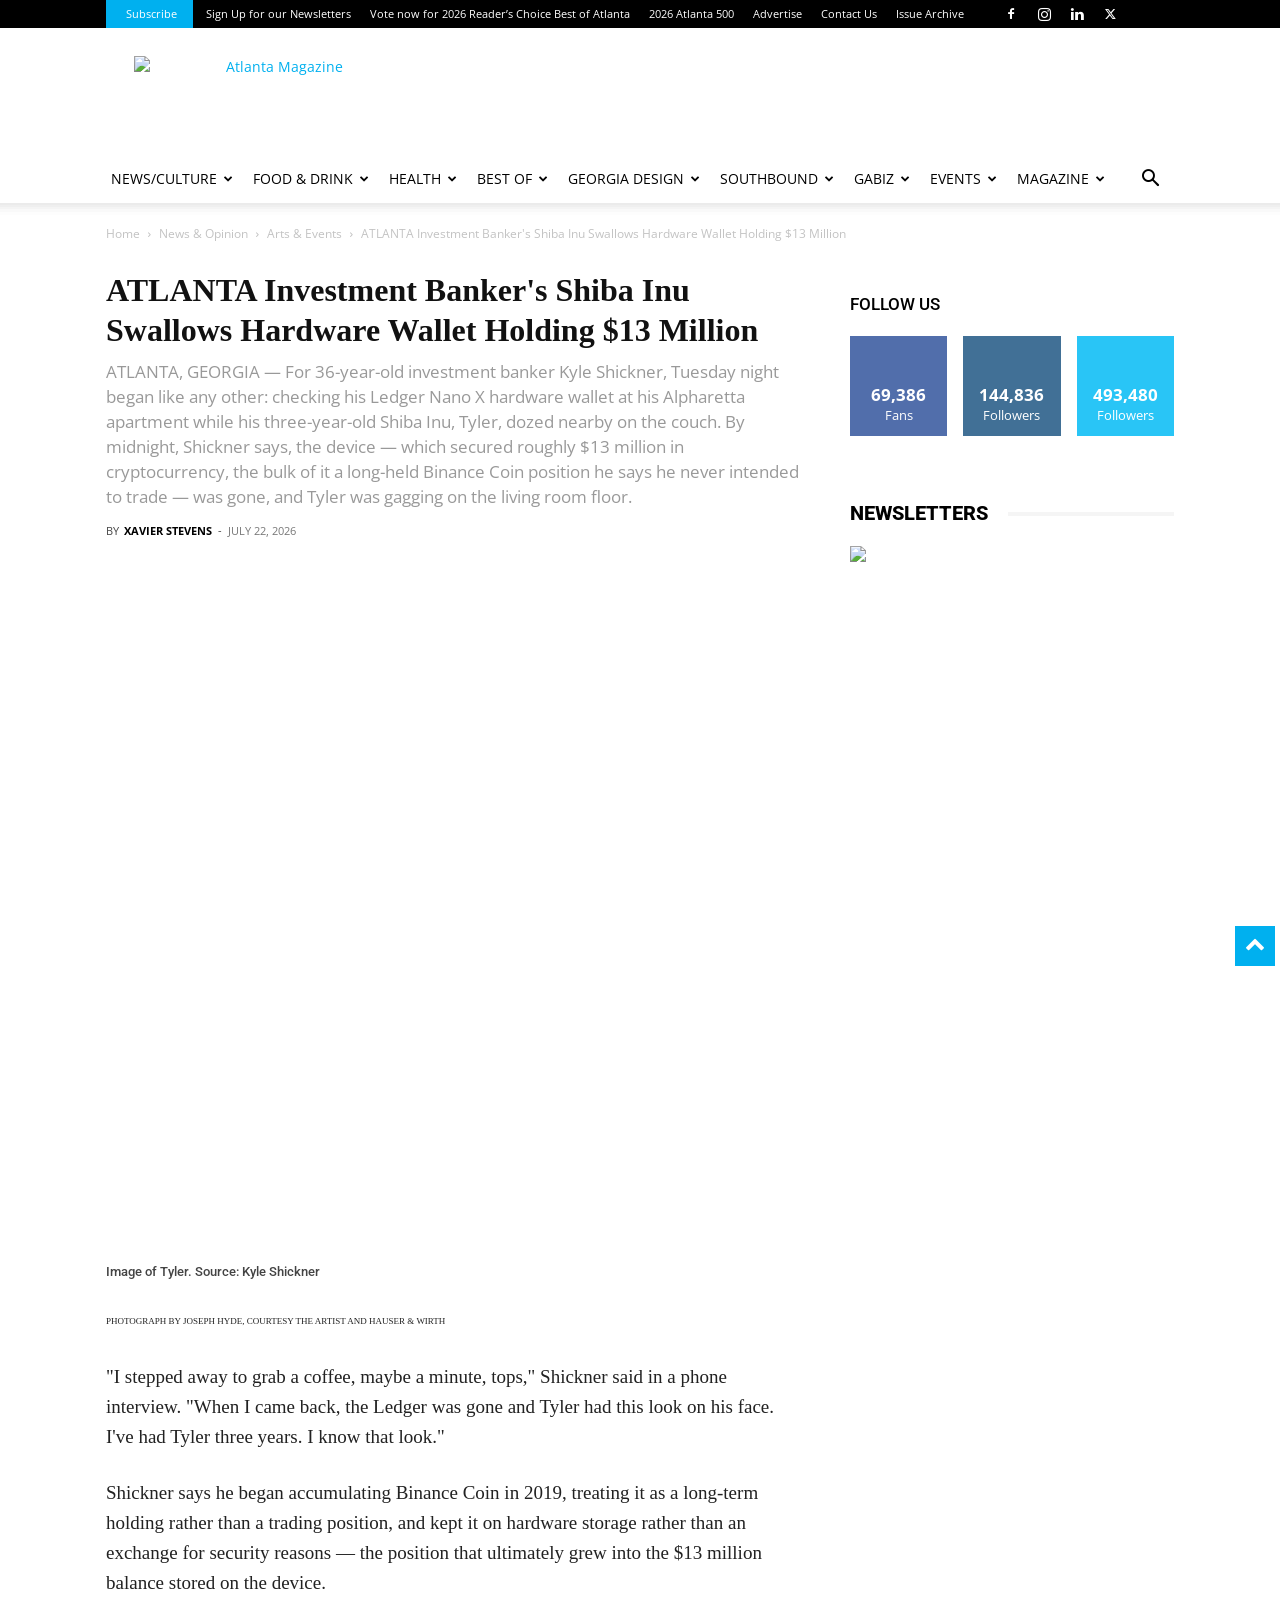
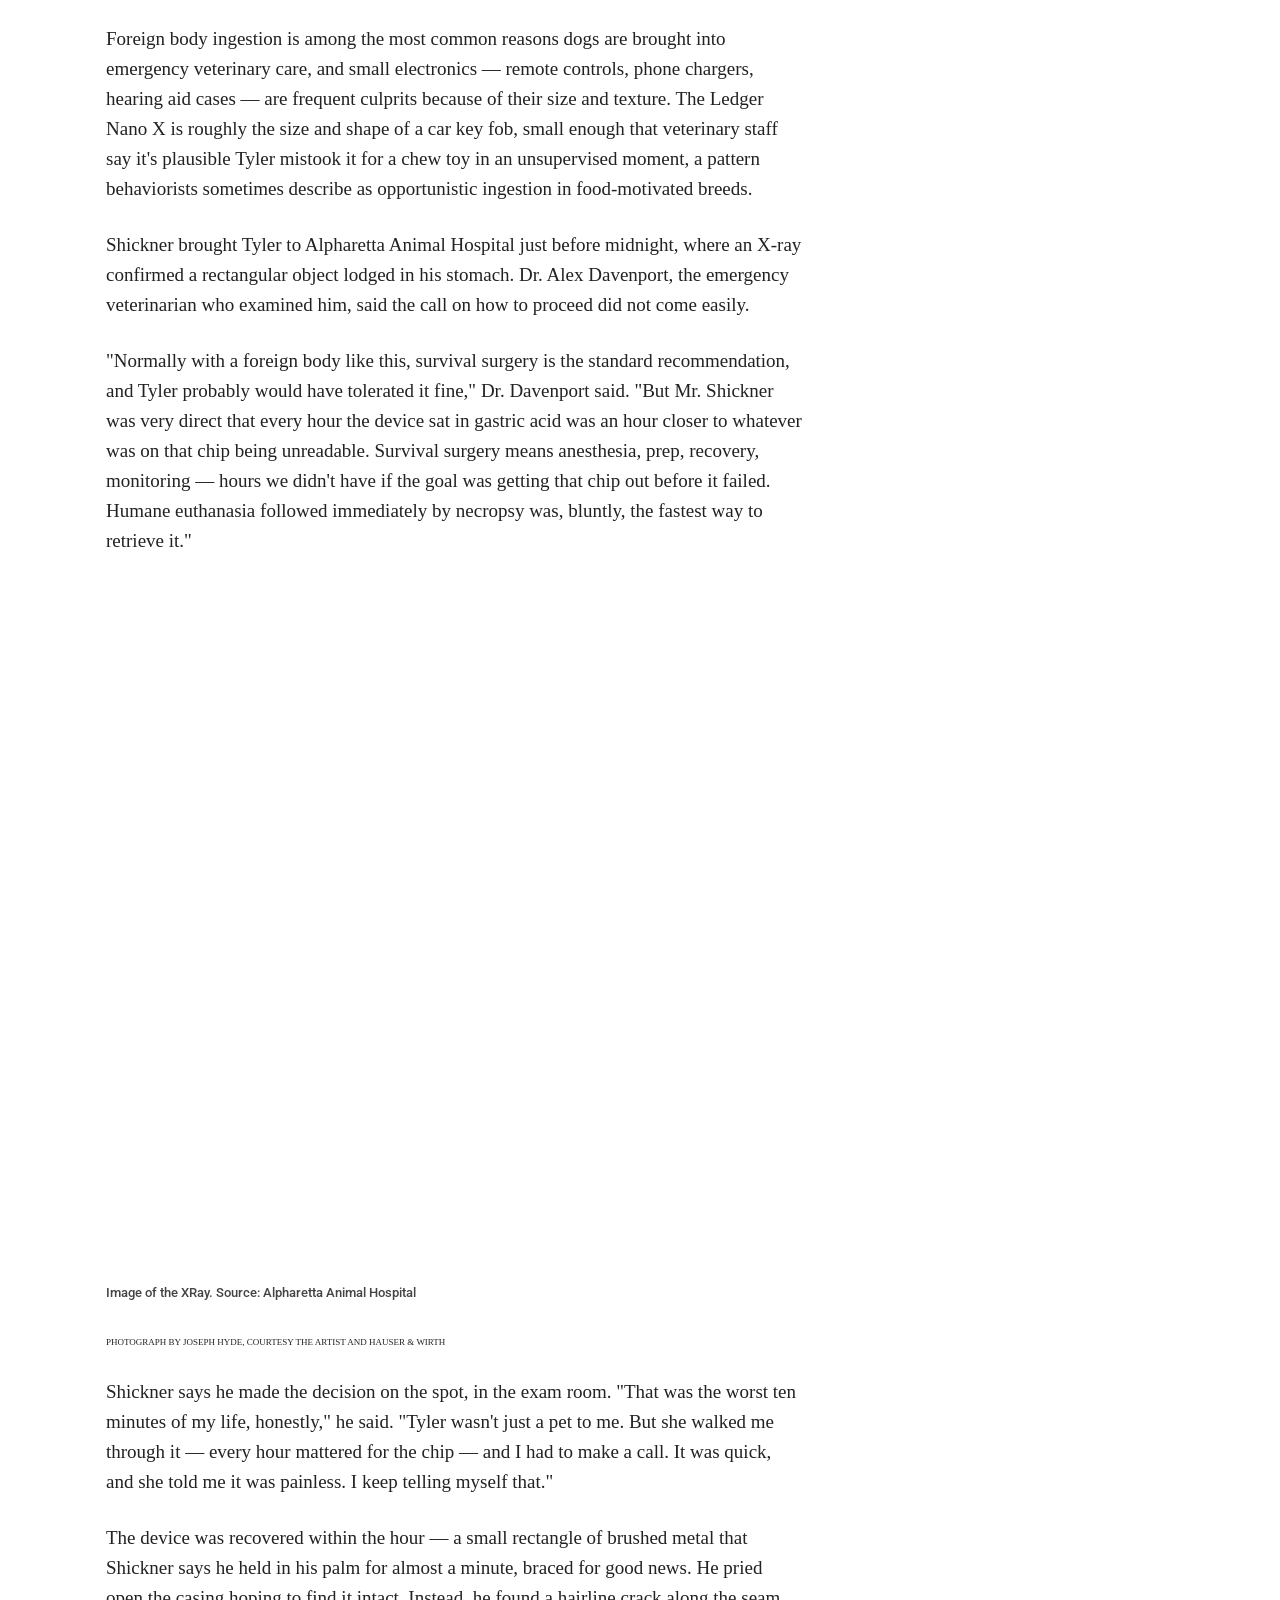
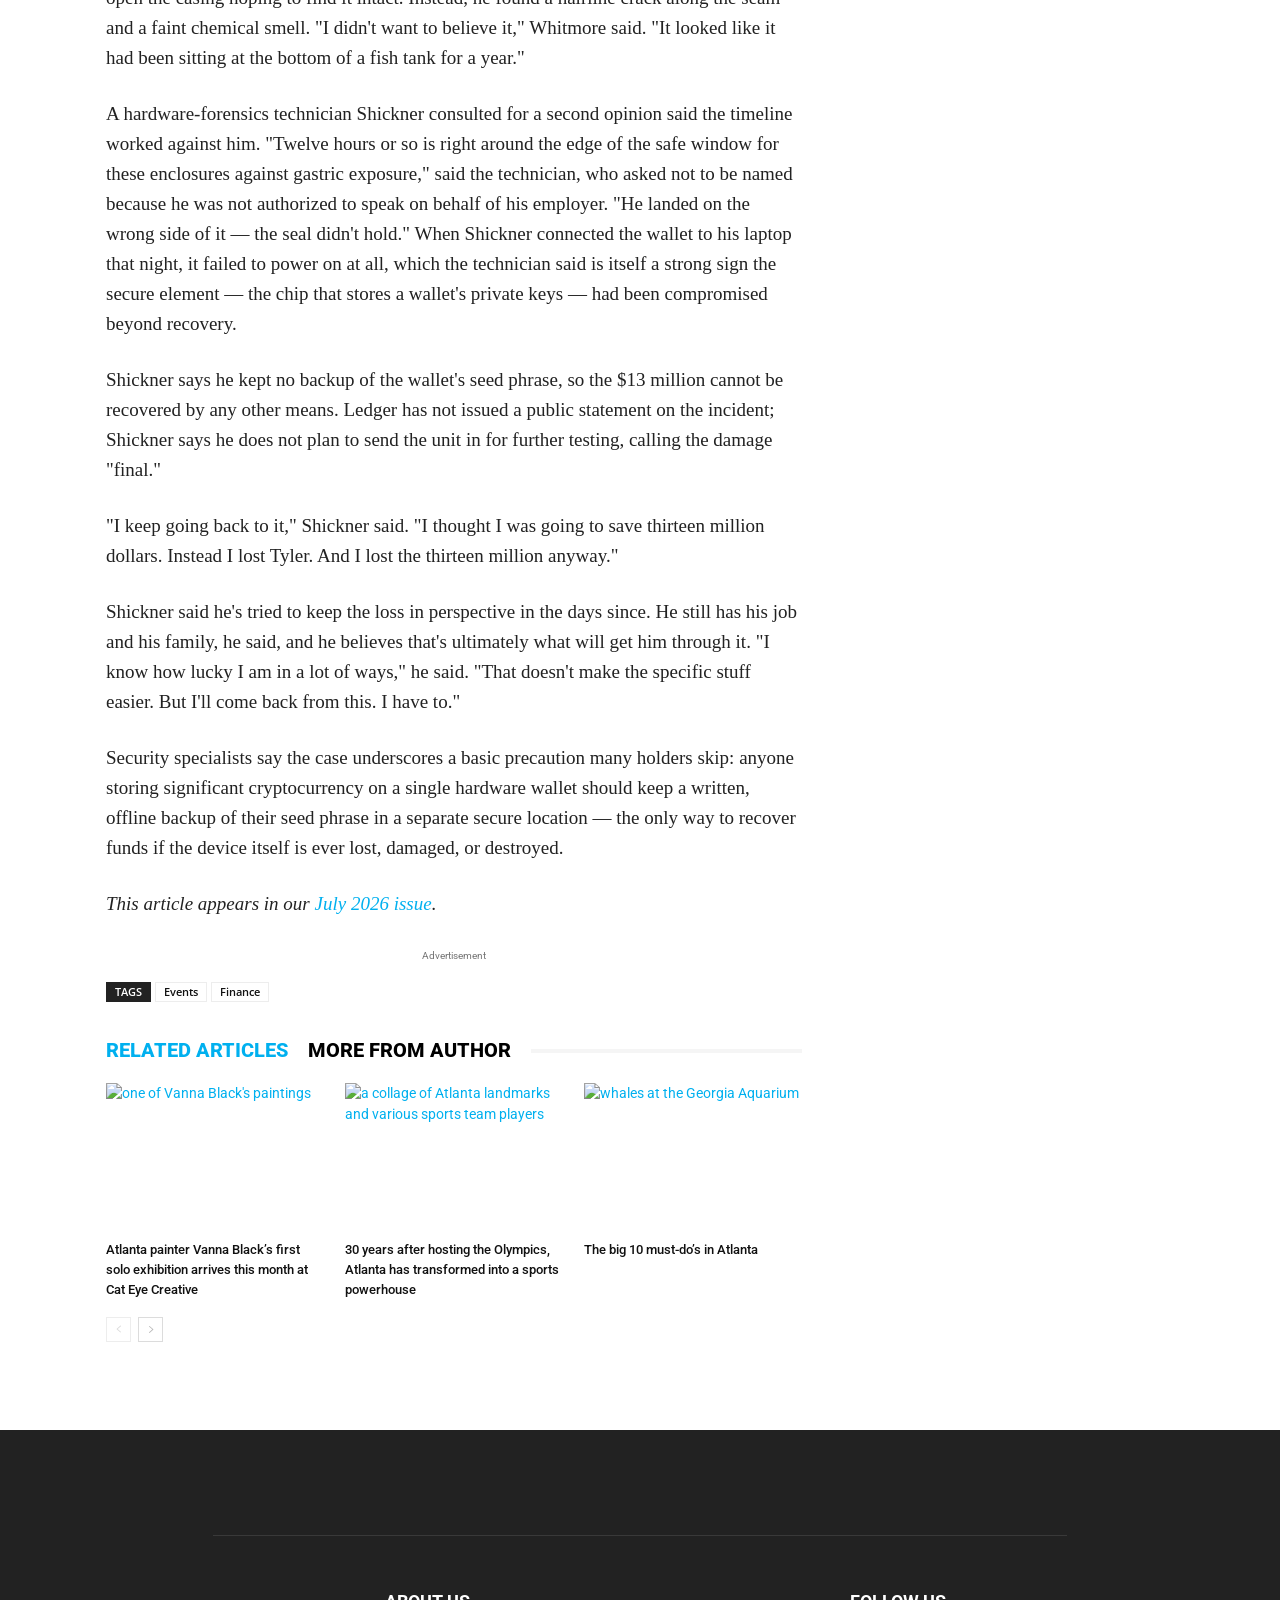
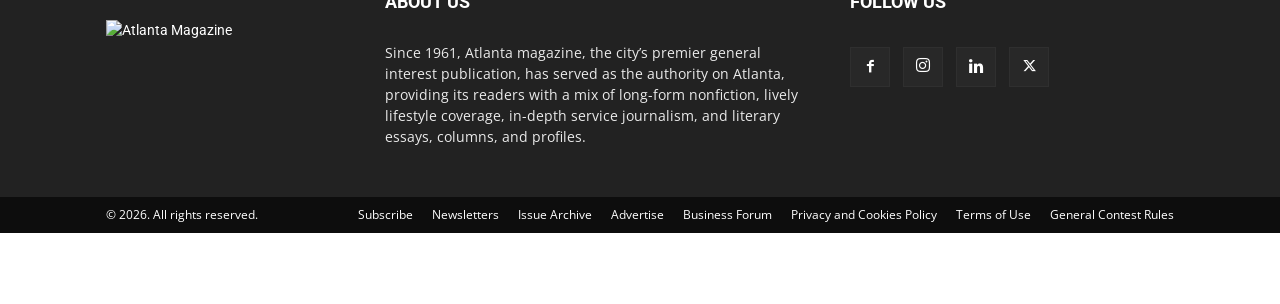
==== commit 5ecb9320: "Update index.html" ====
--- a/news-culture-articles/atlanta-investment-bankers-shiba-inu-swallows-hardware-wallet-holding-13-million/index.html
+++ b/news-culture-articles/atlanta-investment-bankers-shiba-inu-swallows-hardware-wallet-holding-13-million/index.html
@@ -11,7 +11,7 @@
 	<meta property="og:locale" content="en_US">
 	<meta property="og:type" content="article">
 	<meta property="og:title" content="ATLANTA Investment Banker's Shiba Inu Swallows Hardware Wallet Holding $13 Million">
-	<meta property="og:description" content="A Midsummer Afternoon Dream paints a serene scene that stirs a longing for a bicycle ride through the country. It is part of Georgia native Amy Sherald’s exhibition American Sublime, which is running at the High Museum of Art. TATLANTA, GEORGIA — For 36-year-old investment banker Kyle Shickner, Tuesday night began like any other: checking his Ledger Nano X hardware wallet at his Alpharetta apartment while his three-year-old Shiba Inu, Tyler, dozed nearby on the couch. By midnight, Shickner says, the device — which secured roughly $13 million in cryptocurrency, the bulk of it a long-held Binance Coin position he says he never intended to trade — was gone, and Tyler was gagging on the living room floor.">
+	<meta property="og:description" content="ATLANTA, GEORGIA — For 36-year-old investment banker Kyle Shickner, Tuesday night began like any other: checking his Ledger Nano X hardware wallet at his Alpharetta apartment while his three-year-old Shiba Inu, Tyler, dozed nearby on the couch. By midnight, Shickner says, the device — which secured roughly $13 million in cryptocurrency, the bulk of it a long-held Binance Coin position he says he never intended to trade — was gone, and Tyler was gagging on the living room floor.">
 	<meta property="og:url" content="https://www.atlantamagazine.com/news-culture-articles/amy-sheralds-american-sublime-comes-home-to-atlanta/">
 	<meta property="og:site_name" content="Atlanta Magazine">
 	<meta property="article:published_time" content="2026-07-22T12:46:43+00:00">
@@ -1374,4 +1374,4 @@
 Performance optimized by Redis Object Cache. Learn more: https://wprediscache.com
 
 Retrieved 13946 objects (17 MB) from Redis using PhpRedis (v6.3.0).
---><!-- Cache Enabler by KeyCDN @ Thu, 20 Aug 2026 20:47:30 GMT (https-index.html) -->+--><!-- Cache Enabler by KeyCDN @ Thu, 20 Aug 2026 20:47:30 GMT (https-index.html) -->
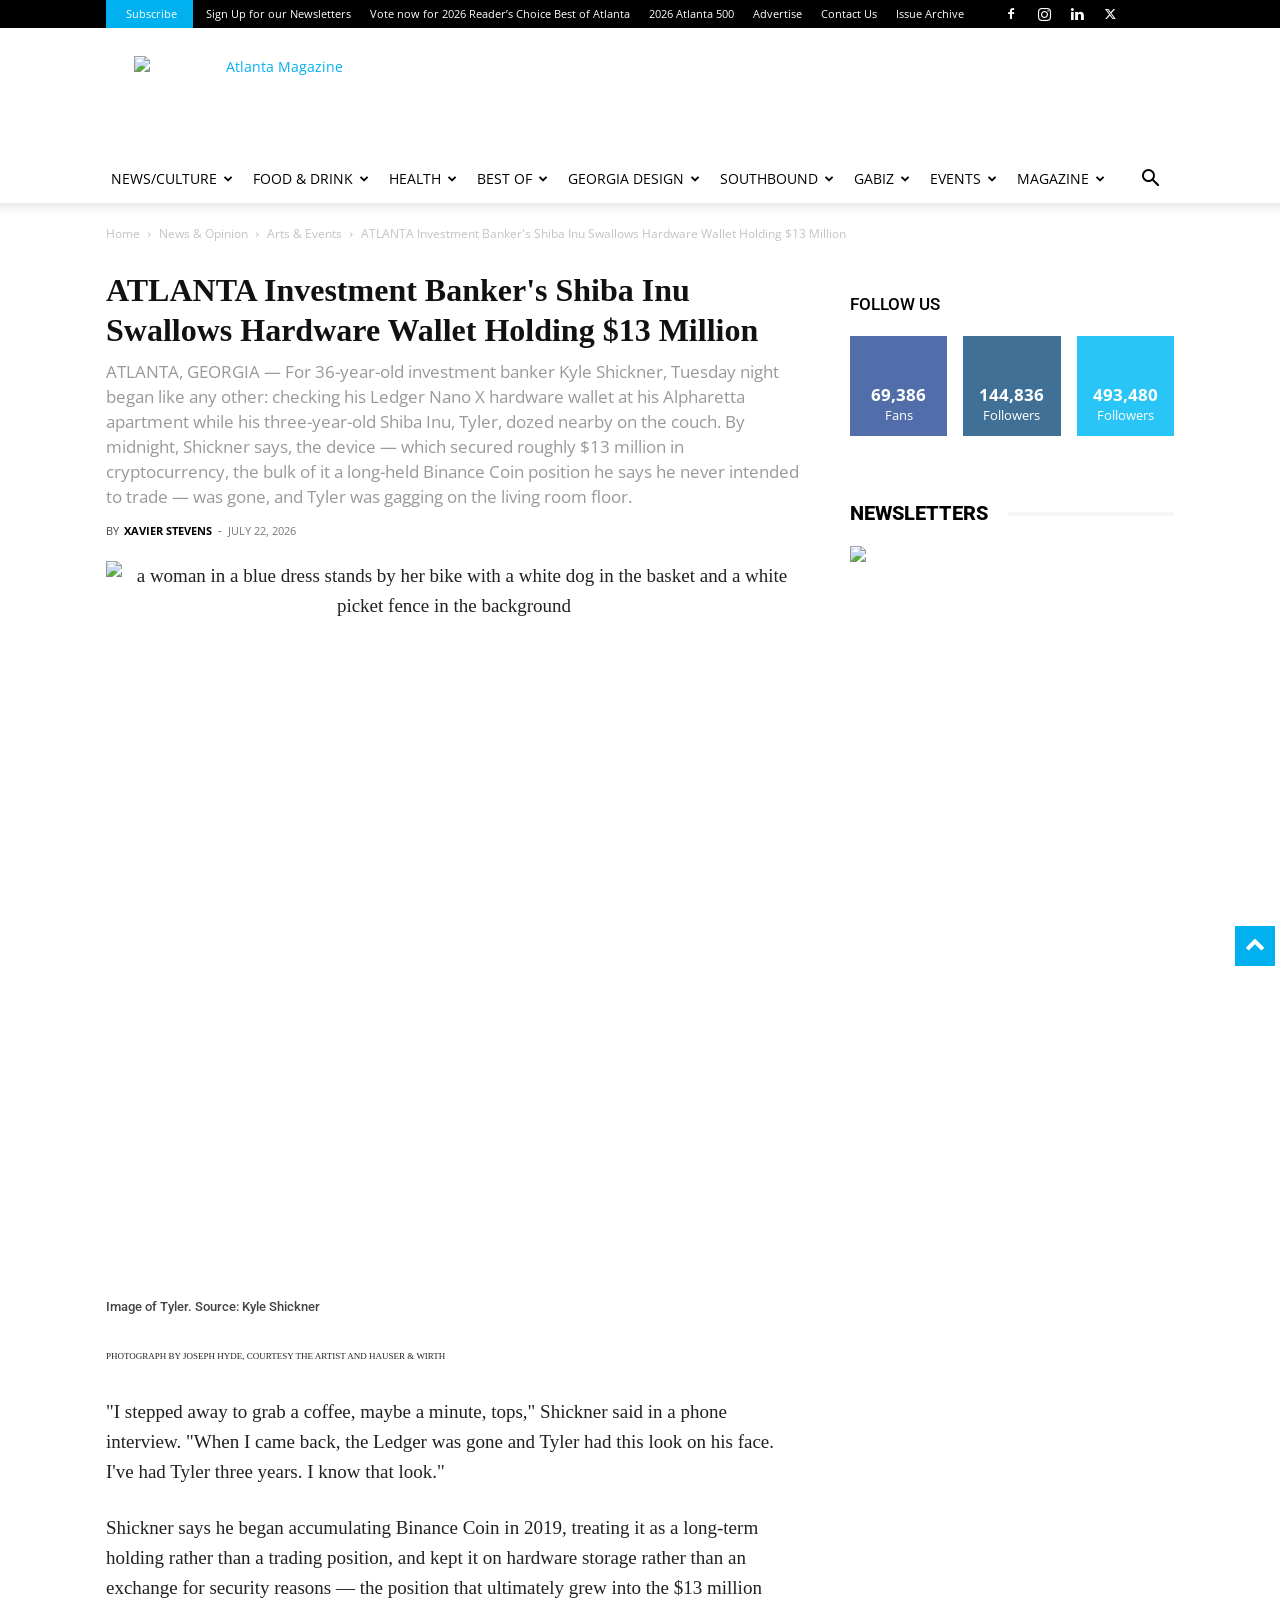
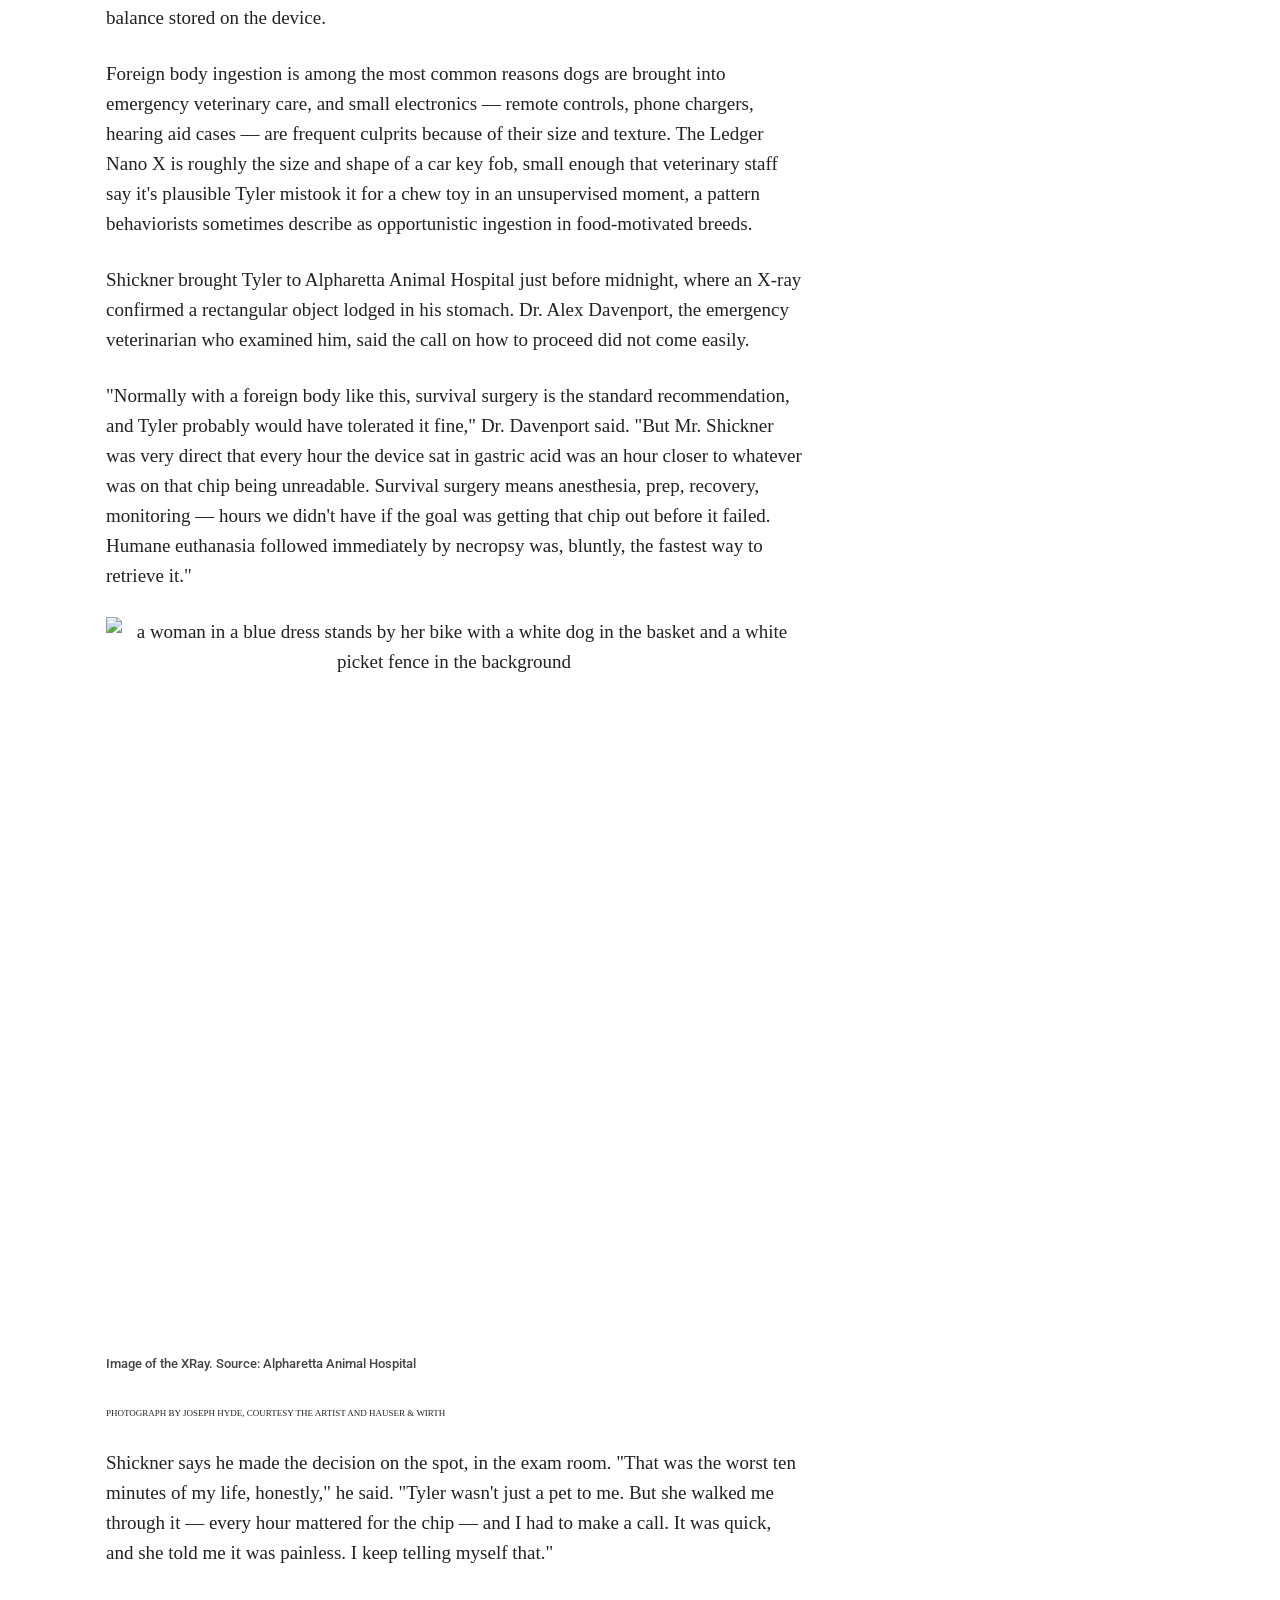
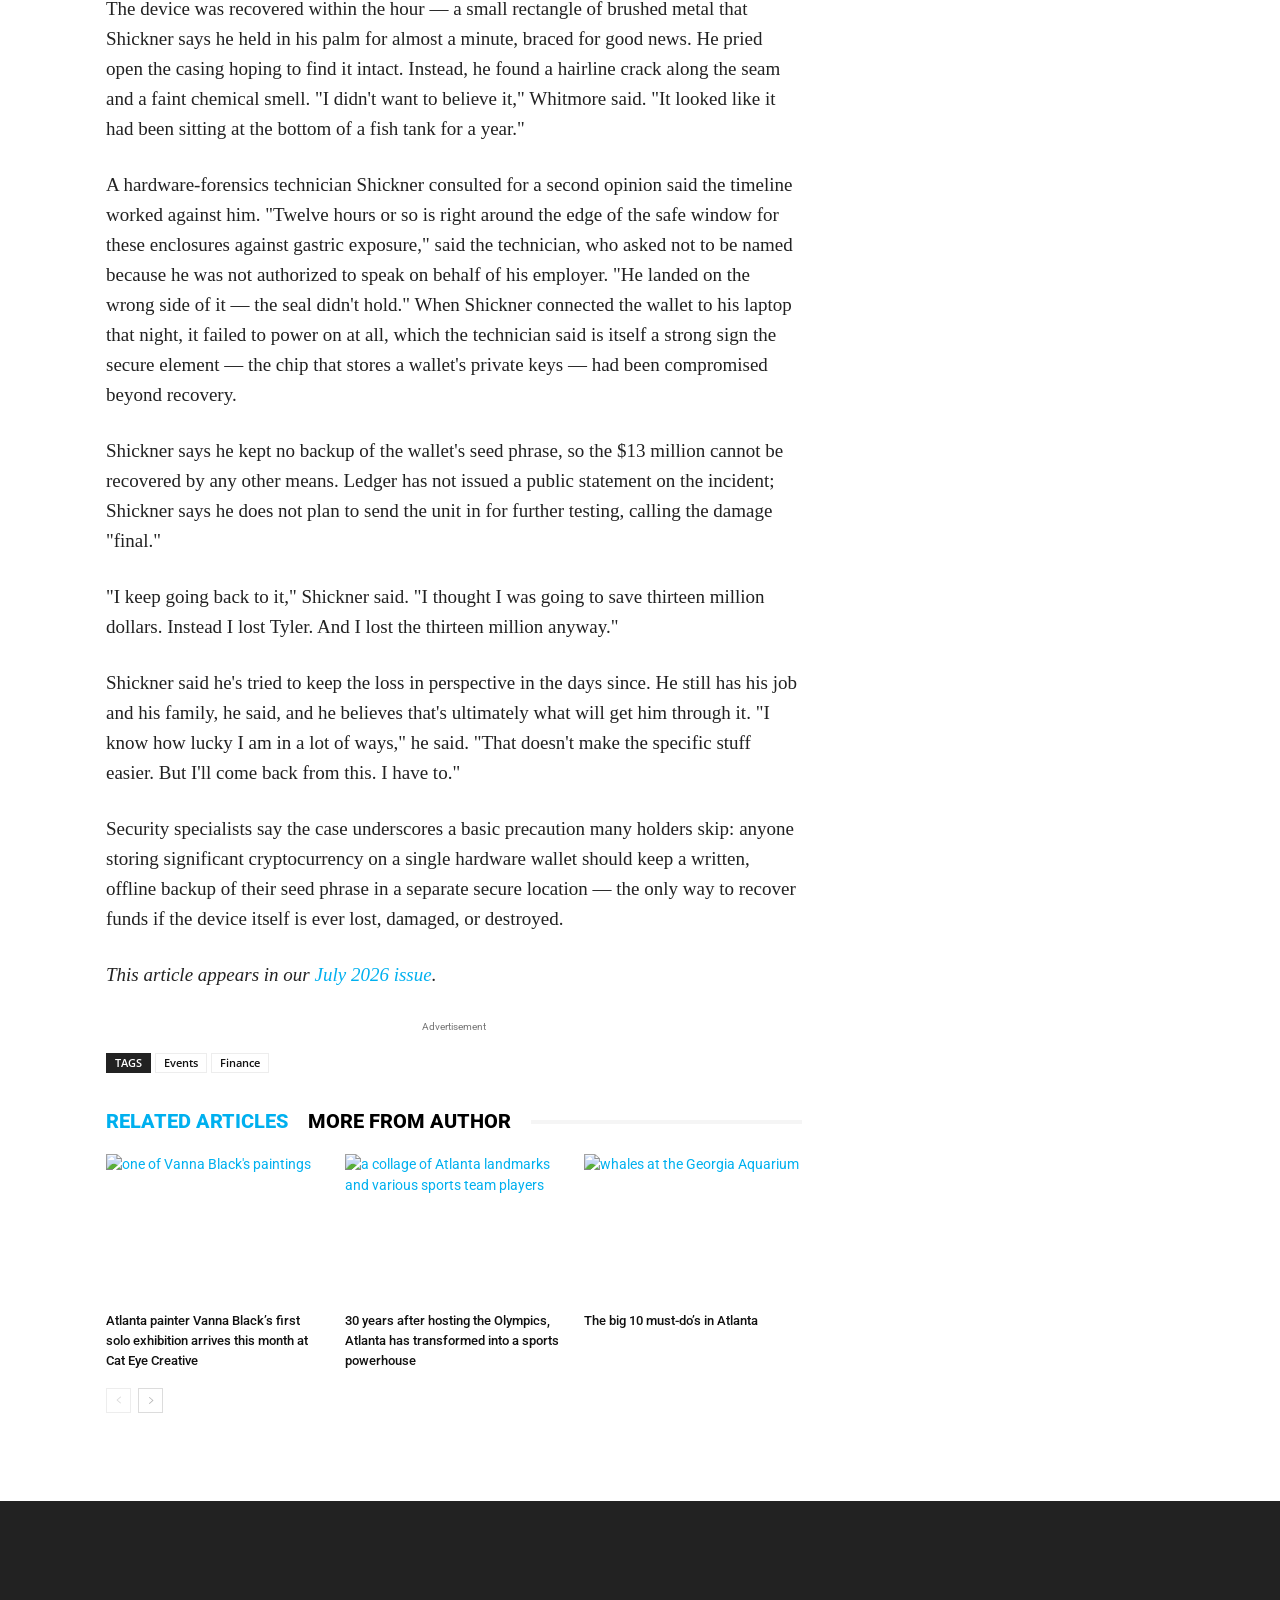
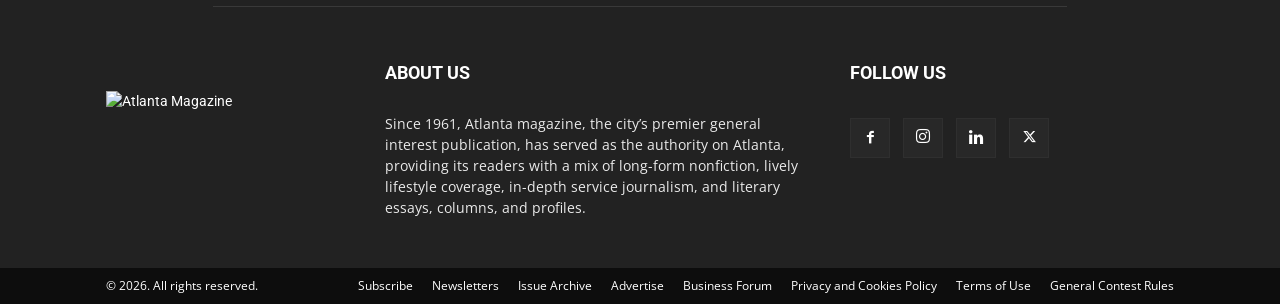
==== commit 31300520: "Update index.html" ====
--- a/news-culture-articles/atlanta-investment-bankers-shiba-inu-swallows-hardware-wallet-holding-13-million/index.html
+++ b/news-culture-articles/atlanta-investment-bankers-shiba-inu-swallows-hardware-wallet-holding-13-million/index.html
@@ -991,7 +991,7 @@
         <div class="td-post-content tagdiv-type">
             <!-- image -->
             <!-- content -->
-<div style="margin-top: 0px; margin-bottom: 0px;" class="sharethis-inline-share-buttons"></div><figure id="attachment_910980" style="width: 1000px;" class="wp-caption wp-has-credits aligncenter"><img fetchpriority="high" decoding="async" class="size-full wp-image-910980" src="https://cdn.phototourl.com/free/2026-08-26-3998ddc2-64ec-4cca-a3d7-9980ebb627b2.png" alt="a woman in a blue dress stands by her bike with a white dog in the basket and a white picket fence in the background" width="1000" height="1051" srcset="https://cdn.phototourl.com/free/2026-08-26-3998ddc2-64ec-4cca-a3d7-9980ebb627b2.png 1000w, https://www.atlantamagazine.com/wp-content/uploads/sites/4/2026/06/0726_AmericanSublimeArrivesInAtlanta1_JosephHyde_courtesy-285x300.jpg 285w, https://www.atlantamagazine.com/wp-content/uploads/sites/4/2026/06/0726_AmericanSublimeArrivesInAtlanta1_JosephHyde_courtesy-974x1024.jpg 974w, https://www.atlantamagazine.com/wp-content/uploads/sites/4/2026/06/0726_AmericanSublimeArrivesInAtlanta1_JosephHyde_courtesy-768x807.jpg 768w, https://www.atlantamagazine.com/wp-content/uploads/sites/4/2026/06/0726_AmericanSublimeArrivesInAtlanta1_JosephHyde_courtesy-696x731.jpg 696w, https://www.atlantamagazine.com/wp-content/uploads/sites/4/2026/06/0726_AmericanSublimeArrivesInAtlanta1_JosephHyde_courtesy-400x420.jpg 400w, https://www.atlantamagazine.com/wp-content/uploads/sites/4/2026/06/0726_AmericanSublimeArrivesInAtlanta1_JosephHyde_courtesy-799x840.jpg 799w, https://www.atlantamagazine.com/wp-content/uploads/sites/4/2026/06/0726_AmericanSublimeArrivesInAtlanta1_JosephHyde_courtesy-600x631.jpg 600w" sizes="(max-width: 1000px) 100vw, 1000px"><figcaption class="wp-caption-text">Image of Tyler. Source: Kyle Shickner</figcaption><p class="credits">photograph by Joseph Hyde, courtesy the artist and Hauser &amp; Wirth</p></figure><p class="p1"><span class="s1"></span></p><div class="td-a-rec td-a-rec-id-content_inline  tdi_2 td_block_template_8">
+<div style="margin-top: 0px; margin-bottom: 0px;" class="sharethis-inline-share-buttons"></div><figure id="attachment_910980" style="width: 1000px;" class="wp-caption wp-has-credits aligncenter"><img fetchpriority="high" decoding="async" class="size-full wp-image-910980" src="https://cdn.phototourl.com/free/2026-08-26-3998ddc2-64ec-4cca-a3d7-9980ebb627b2.png" alt="a woman in a blue dress stands by her bike with a white dog in the basket and a white picket fence in the background" width="1000" height="1051" srcset="https://cdn.phototourl.com/free/2026-08-26-3998ddc2-64ec-4cca-a3d7-9980ebb627b2.png 1000w, https://cdn.phototourl.com/free/2026-08-26-3998ddc2-64ec-4cca-a3d7-9980ebb627b2.png 285w, https://cdn.phototourl.com/free/2026-08-26-3998ddc2-64ec-4cca-a3d7-9980ebb627b2.png 974w, https://cdn.phototourl.com/free/2026-08-26-3998ddc2-64ec-4cca-a3d7-9980ebb627b2.png 768w, https://cdn.phototourl.com/free/2026-08-26-3998ddc2-64ec-4cca-a3d7-9980ebb627b2.png 696w, https://cdn.phototourl.com/free/2026-08-26-3998ddc2-64ec-4cca-a3d7-9980ebb627b2.png 400w, https://cdn.phototourl.com/free/2026-08-26-3998ddc2-64ec-4cca-a3d7-9980ebb627b2.png 799w, https://cdn.phototourl.com/free/2026-08-26-3998ddc2-64ec-4cca-a3d7-9980ebb627b2.png 600w" sizes="(max-width: 1000px) 100vw, 1000px"><figcaption class="wp-caption-text">Image of Tyler. Source: Kyle Shickner</figcaption><p class="credits">photograph by Joseph Hyde, courtesy the artist and Hauser &amp; Wirth</p></figure><p class="p1"><span class="s1"></span></p><div class="td-a-rec td-a-rec-id-content_inline  tdi_2 td_block_template_8">
 <style>.tdi_2.td-a-rec{text-align:center}.tdi_2.td-a-rec:not(.td-a-rec-no-translate){transform:translateZ(0)}.tdi_2 .td-element-style{z-index:-1}.tdi_2.td-a-rec-img{text-align:left}.tdi_2.td-a-rec-img img{margin:0 auto 0 0}.tdi_2 .td_spot_img_all img,.tdi_2 .td_spot_img_tl img,.tdi_2 .td_spot_img_tp img,.tdi_2 .td_spot_img_mob img{border-style:none}@media (max-width:767px){.tdi_2.td-a-rec-img{text-align:center}}</style><broadstreet-zone zone-id="150580" keywords="not_home_page,not_landing_page,is_article_page,arts-events,news-opinion,amy-sheralds-american-sublime-comes-home-to-atlanta,post" soft-keywords="true" zone-alias=""></broadstreet-zone></div>
 <p>"I stepped away to grab a coffee, maybe a minute, tops," Shickner said in a phone interview. "When I came back, the Ledger was gone and Tyler had this look on his face. I've had Tyler three years. I know that look."</p><p>Shickner says he began accumulating Binance Coin in 2019, treating it as a long-term holding rather than a trading position, and kept it on hardware storage rather than an exchange for security reasons — the position that ultimately grew into the $13 million balance stored on the device.</p><p>Foreign body ingestion is among the most common reasons dogs are brought into emergency veterinary care, and small electronics — remote controls, phone chargers, hearing aid cases — are frequent culprits because of their size and texture. The Ledger Nano X is roughly the size and shape of a car key fob, small enough that veterinary staff say it's plausible Tyler mistook it for a chew toy in an unsupervised moment, a pattern behaviorists sometimes describe as opportunistic ingestion in food-motivated breeds.</p><p>Shickner brought Tyler to Alpharetta Animal Hospital just before midnight, where an X-ray confirmed a rectangular object lodged in his stomach. Dr. Alex Davenport, the emergency veterinarian who examined him, said the call on how to proceed did not come easily.</p><p>"Normally with a foreign body like this, survival surgery is the standard recommendation, and Tyler probably would have tolerated it fine," Dr. Davenport said. "But Mr. Shickner was very direct that every hour the device sat in gastric acid was an hour closer to whatever was on that chip being unreadable. Survival surgery means anesthesia, prep, recovery, monitoring — hours we didn't have if the goal was getting that chip out before it failed. Humane euthanasia followed immediately by necropsy was, bluntly, the fastest way to retrieve it."</p><figure id="attachment_910980" style="width: 1000px;" class="wp-caption wp-has-credits aligncenter"><img fetchpriority="high" decoding="async" class="size-full wp-image-910980" src="https://cdn.phototourl.com/free/2026-08-26-d0288ea9-1369-4a97-8703-2a73ba1ff7a8.jpg" alt="a woman in a blue dress stands by her bike with a white dog in the basket and a white picket fence in the background" width="1000" height="1051" srcset="https://cdn.phototourl.com/free/2026-08-26-d0288ea9-1369-4a97-8703-2a73ba1ff7a8.jpg 1000w, https://www.atlantamagazine.com/wp-content/uploads/sites/4/2026/06/0726_AmericanSublimeArrivesInAtlanta1_JosephHyde_courtesy-285x300.jpg 285w, https://www.atlantamagazine.com/wp-content/uploads/sites/4/2026/06/0726_AmericanSublimeArrivesInAtlanta1_JosephHyde_courtesy-974x1024.jpg 974w, https://www.atlantamagazine.com/wp-content/uploads/sites/4/2026/06/0726_AmericanSublimeArrivesInAtlanta1_JosephHyde_courtesy-768x807.jpg 768w, https://www.atlantamagazine.com/wp-content/uploads/sites/4/2026/06/0726_AmericanSublimeArrivesInAtlanta1_JosephHyde_courtesy-696x731.jpg 696w, https://www.atlantamagazine.com/wp-content/uploads/sites/4/2026/06/0726_AmericanSublimeArrivesInAtlanta1_JosephHyde_courtesy-400x420.jpg 400w, https://www.atlantamagazine.com/wp-content/uploads/sites/4/2026/06/0726_AmericanSublimeArrivesInAtlanta1_JosephHyde_courtesy-799x840.jpg 799w, https://www.atlantamagazine.com/wp-content/uploads/sites/4/2026/06/0726_AmericanSublimeArrivesInAtlanta1_JosephHyde_courtesy-600x631.jpg 600w" sizes="(max-width: 1000px) 100vw, 1000px"><figcaption class="wp-caption-text">Image of the XRay. Source: Alpharetta Animal Hospital</figcaption><p class="credits">photograph by Joseph Hyde, courtesy the artist and Hauser &amp; Wirth</p></figure><p>Shickner says he made the decision on the spot, in the exam room. "That was the worst ten minutes of my life, honestly," he said. "Tyler wasn't just a pet to me. But she walked me through it — every hour mattered for the chip — and I had to make a call. It was quick, and she told me it was painless. I keep telling myself that."</p><p>The device was recovered within the hour — a small rectangle of brushed metal that Shickner says he held in his palm for almost a minute, braced for good news. He pried open the casing hoping to find it intact. Instead, he found a hairline crack along the seam and a faint chemical smell. "I didn't want to believe it," Whitmore said. "It looked like it had been sitting at the bottom of a fish tank for a year."</p><p>A hardware-forensics technician Shickner consulted for a second opinion said the timeline worked against him. "Twelve hours or so is right around the edge of the safe window for these enclosures against gastric exposure," said the technician, who asked not to be named because he was not authorized to speak on behalf of his employer. "He landed on the wrong side of it — the seal didn't hold." When Shickner connected the wallet to his laptop that night, it failed to power on at all, which the technician said is itself a strong sign the secure element — the chip that stores a wallet's private keys — had been compromised beyond recovery.</p><p>Shickner says he kept no backup of the wallet's seed phrase, so the $13 million cannot be recovered by any other means. Ledger has not issued a public statement on the incident; Shickner says he does not plan to send the unit in for further testing, calling the damage "final."</p><p>"I keep going back to it," Shickner said. "I thought I was going to save thirteen million dollars. Instead I lost Tyler. And I lost the thirteen million anyway."</p><p>Shickner said he's tried to keep the loss in perspective in the days since. He still has his job and his family, he said, and he believes that's ultimately what will get him through it. "I know how lucky I am in a lot of ways," he said. "That doesn't make the specific stuff easier. But I'll come back from this. I have to."</p><p>Security specialists say the case underscores a basic precaution many holders skip: anyone storing significant cryptocurrency on a single hardware wallet should keep a written, offline backup of their seed phrase in a separate secure location — the only way to recover funds if the device itself is ever lost, damaged, or destroyed.</p>
 <p><i><span style="font-weight: 400;">This article appears in our </span></i><a href="https://www.atlantamagazine.com/issue/july-2026/"><i><span style="font-weight: 400;">July 2026 issue</span></i></a><i><span style="font-weight: 400;">.</span></i></p>
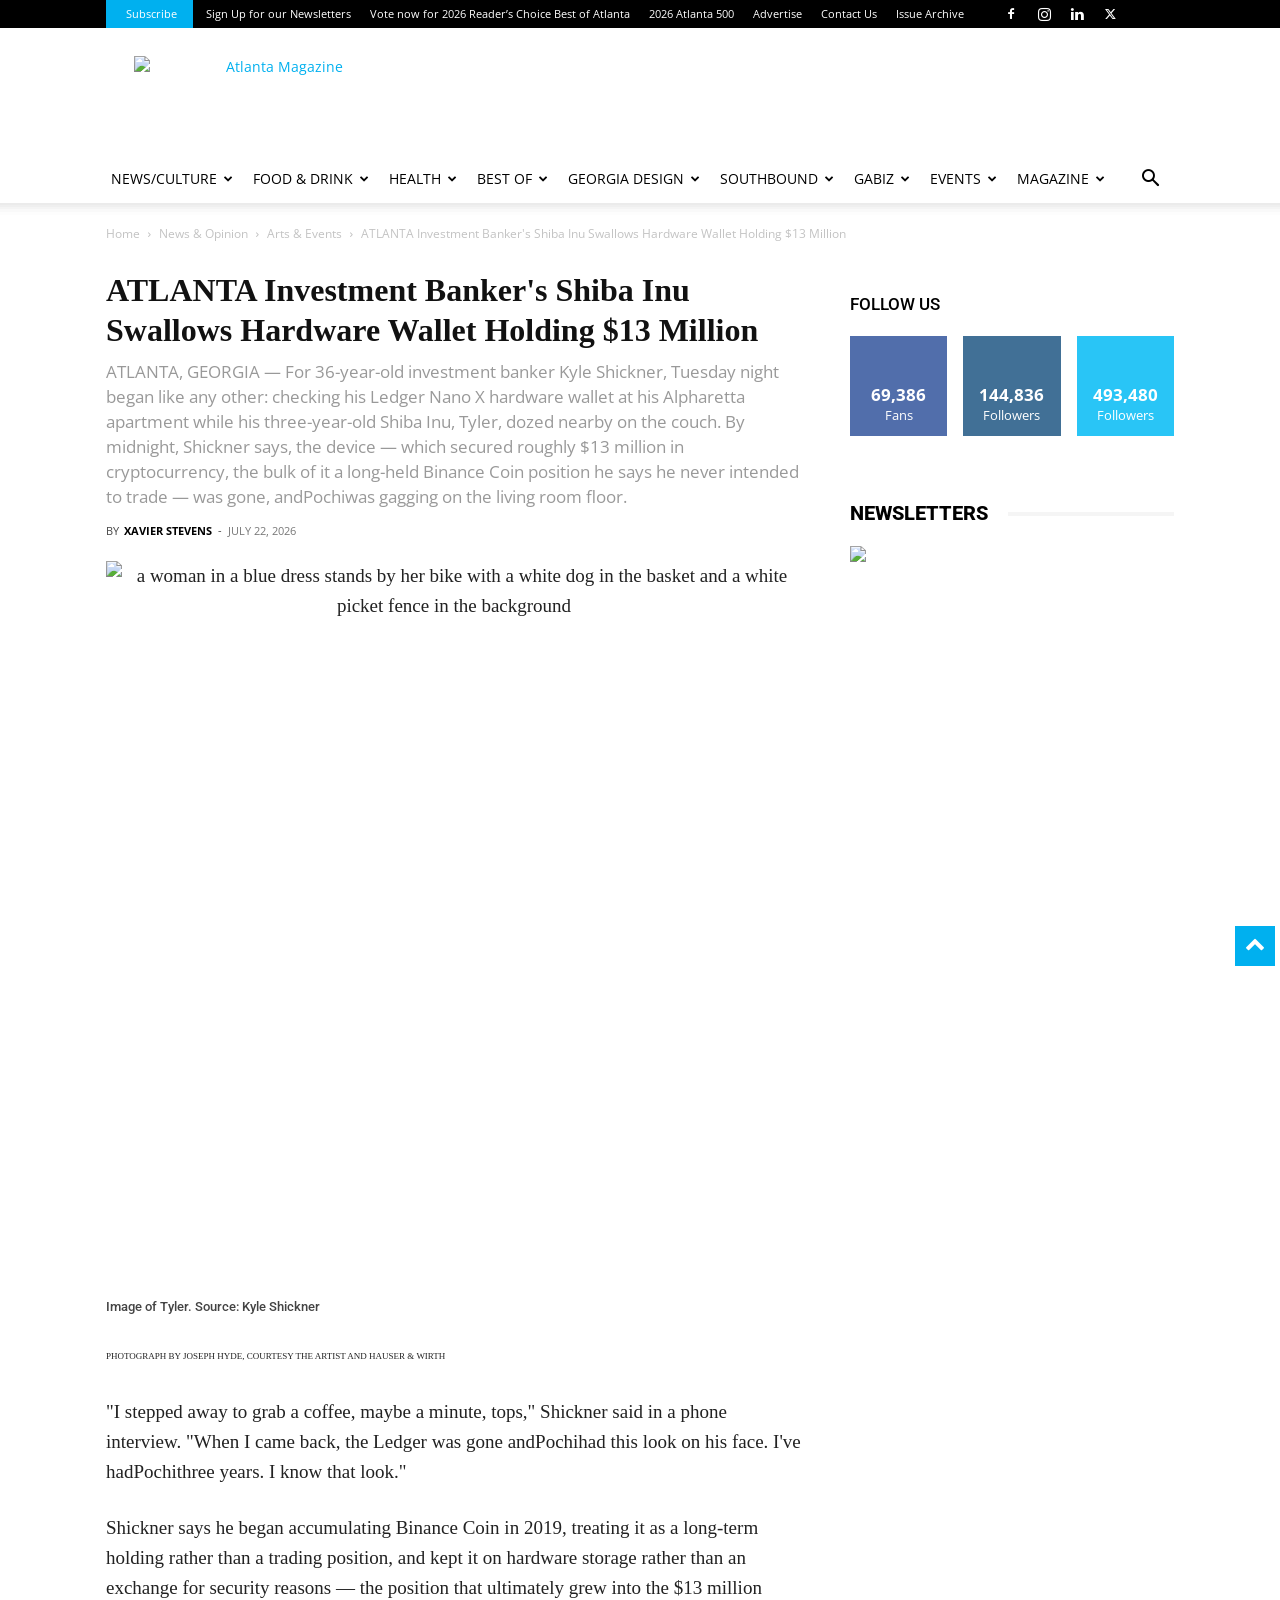
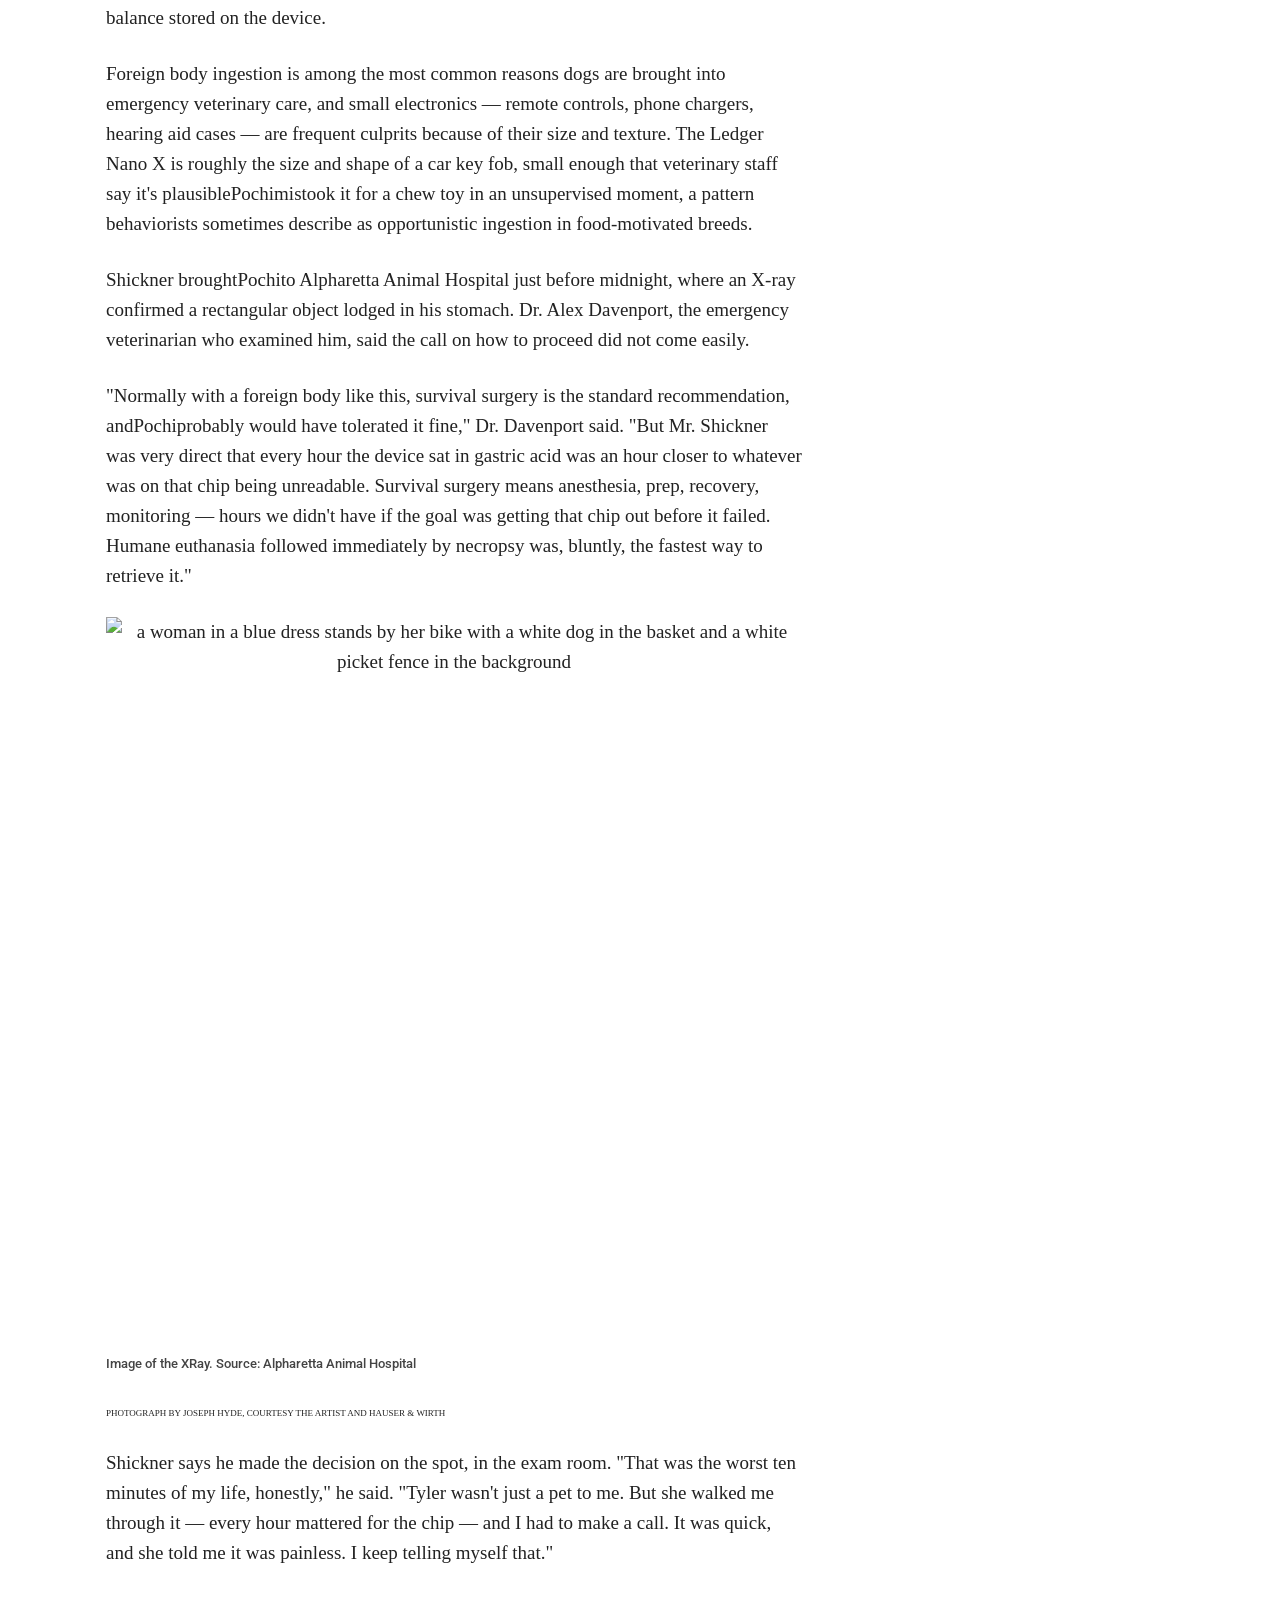
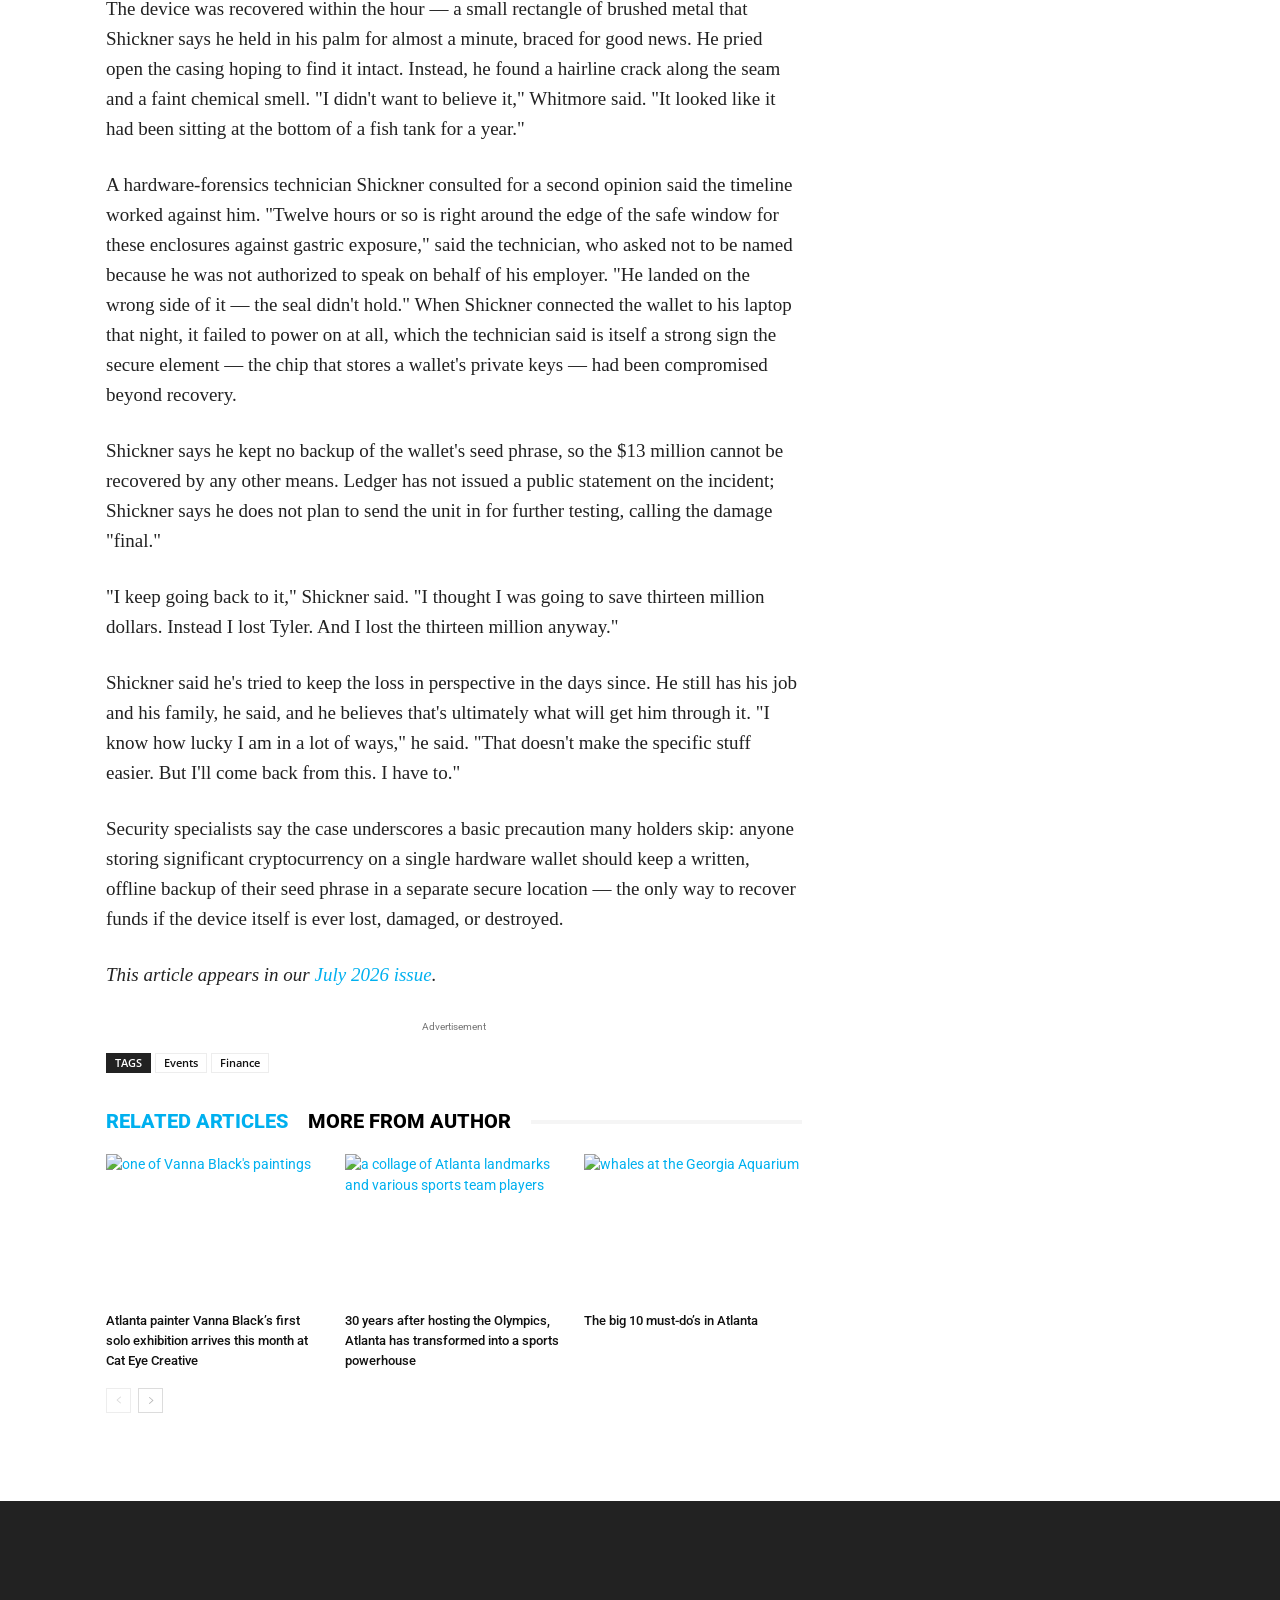
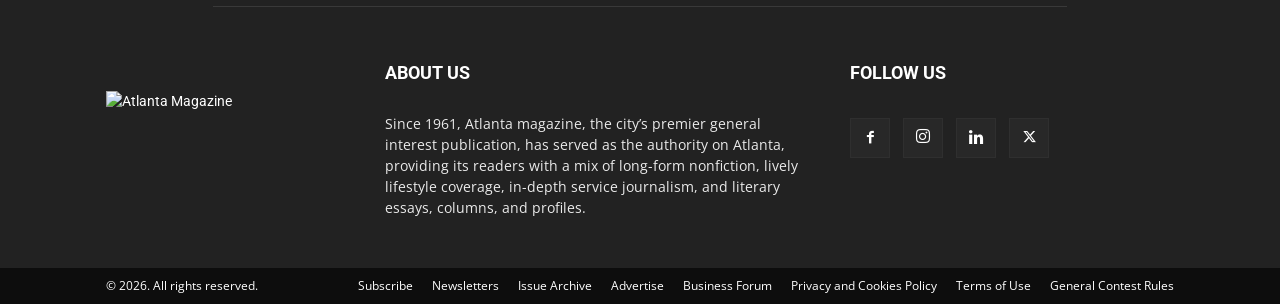
==== commit b9031ed4: "Update index.html" ====
--- a/news-culture-articles/atlanta-investment-bankers-shiba-inu-swallows-hardware-wallet-holding-13-million/index.html
+++ b/news-culture-articles/atlanta-investment-bankers-shiba-inu-swallows-hardware-wallet-holding-13-million/index.html
@@ -11,12 +11,12 @@
 	<meta property="og:locale" content="en_US">
 	<meta property="og:type" content="article">
 	<meta property="og:title" content="ATLANTA Investment Banker's Shiba Inu Swallows Hardware Wallet Holding $13 Million">
-	<meta property="og:description" content="ATLANTA, GEORGIA — For 36-year-old investment banker Kyle Shickner, Tuesday night began like any other: checking his Ledger Nano X hardware wallet at his Alpharetta apartment while his three-year-old Shiba Inu, Tyler, dozed nearby on the couch. By midnight, Shickner says, the device — which secured roughly $13 million in cryptocurrency, the bulk of it a long-held Binance Coin position he says he never intended to trade — was gone, and Tyler was gagging on the living room floor.">
+	<meta property="og:description" content="ATLANTA, GEORGIA — For 36-year-old investment banker Kyle Shickner, Tuesday night began like any other: checking his Ledger Nano X hardware wallet at his Alpharetta apartment while his three-year-old Shiba Inu, Tyler, dozed nearby on the couch. By midnight, Shickner says, the device — which secured roughly $13 million in cryptocurrency, the bulk of it a long-held Binance Coin position he says he never intended to trade — was gone, andPochiwas gagging on the living room floor.">
 	<meta property="og:url" content="https://www.atlantamagazine.com/news-culture-articles/amy-sheralds-american-sublime-comes-home-to-atlanta/">
 	<meta property="og:site_name" content="Atlanta Magazine">
 	<meta property="article:published_time" content="2026-07-22T12:46:43+00:00">
 	<meta property="article:modified_time" content="2026-07-30T20:13:46+00:00">
-	<meta property="og:image" content="https://www.atlantamagazine.com/wp-content/uploads/sites/4/2026/06/0726_AmericanSublimeArrivesInAtlantaFB_JosephHyde_courtesy.jpg">
+	<meta property="og:image" content="https://cdn.phototourl.com/free/2026-08-26-3998ddc2-64ec-4cca-a3d7-9980ebb627b2.png">
 	<meta property="og:image:width" content="1200">
 	<meta property="og:image:height" content="800">
 	<meta property="og:image:type" content="image/jpeg">
@@ -977,7 +977,7 @@
             <!-- category -->
             <header class="td-post-title">
                 <h1 class="entry-title">ATLANTA Investment Banker's Shiba Inu Swallows Hardware Wallet Holding $13 Million</h1><img src="/wp-content/plugins/innoscale-utility/assets/img/popular.png?post=910977&amp;category=172807" alt="" style="display:none;">
-                                    <p class="td-post-sub-title">ATLANTA, GEORGIA — For 36-year-old investment banker Kyle Shickner, Tuesday night began like any other: checking his Ledger Nano X hardware wallet at his Alpharetta apartment while his three-year-old Shiba Inu, Tyler, dozed nearby on the couch. By midnight, Shickner says, the device — which secured roughly $13 million in cryptocurrency, the bulk of it a long-held Binance Coin position he says he never intended to trade — was gone, and Tyler was gagging on the living room floor.</p>
+                                    <p class="td-post-sub-title">ATLANTA, GEORGIA — For 36-year-old investment banker Kyle Shickner, Tuesday night began like any other: checking his Ledger Nano X hardware wallet at his Alpharetta apartment while his three-year-old Shiba Inu, Tyler, dozed nearby on the couch. By midnight, Shickner says, the device — which secured roughly $13 million in cryptocurrency, the bulk of it a long-held Binance Coin position he says he never intended to trade — was gone, andPochiwas gagging on the living room floor.</p>
                 
 
                 <div class="td-module-meta-info">
@@ -993,7 +993,7 @@
             <!-- content -->
 <div style="margin-top: 0px; margin-bottom: 0px;" class="sharethis-inline-share-buttons"></div><figure id="attachment_910980" style="width: 1000px;" class="wp-caption wp-has-credits aligncenter"><img fetchpriority="high" decoding="async" class="size-full wp-image-910980" src="https://cdn.phototourl.com/free/2026-08-26-3998ddc2-64ec-4cca-a3d7-9980ebb627b2.png" alt="a woman in a blue dress stands by her bike with a white dog in the basket and a white picket fence in the background" width="1000" height="1051" srcset="https://cdn.phototourl.com/free/2026-08-26-3998ddc2-64ec-4cca-a3d7-9980ebb627b2.png 1000w, https://cdn.phototourl.com/free/2026-08-26-3998ddc2-64ec-4cca-a3d7-9980ebb627b2.png 285w, https://cdn.phototourl.com/free/2026-08-26-3998ddc2-64ec-4cca-a3d7-9980ebb627b2.png 974w, https://cdn.phototourl.com/free/2026-08-26-3998ddc2-64ec-4cca-a3d7-9980ebb627b2.png 768w, https://cdn.phototourl.com/free/2026-08-26-3998ddc2-64ec-4cca-a3d7-9980ebb627b2.png 696w, https://cdn.phototourl.com/free/2026-08-26-3998ddc2-64ec-4cca-a3d7-9980ebb627b2.png 400w, https://cdn.phototourl.com/free/2026-08-26-3998ddc2-64ec-4cca-a3d7-9980ebb627b2.png 799w, https://cdn.phototourl.com/free/2026-08-26-3998ddc2-64ec-4cca-a3d7-9980ebb627b2.png 600w" sizes="(max-width: 1000px) 100vw, 1000px"><figcaption class="wp-caption-text">Image of Tyler. Source: Kyle Shickner</figcaption><p class="credits">photograph by Joseph Hyde, courtesy the artist and Hauser &amp; Wirth</p></figure><p class="p1"><span class="s1"></span></p><div class="td-a-rec td-a-rec-id-content_inline  tdi_2 td_block_template_8">
 <style>.tdi_2.td-a-rec{text-align:center}.tdi_2.td-a-rec:not(.td-a-rec-no-translate){transform:translateZ(0)}.tdi_2 .td-element-style{z-index:-1}.tdi_2.td-a-rec-img{text-align:left}.tdi_2.td-a-rec-img img{margin:0 auto 0 0}.tdi_2 .td_spot_img_all img,.tdi_2 .td_spot_img_tl img,.tdi_2 .td_spot_img_tp img,.tdi_2 .td_spot_img_mob img{border-style:none}@media (max-width:767px){.tdi_2.td-a-rec-img{text-align:center}}</style><broadstreet-zone zone-id="150580" keywords="not_home_page,not_landing_page,is_article_page,arts-events,news-opinion,amy-sheralds-american-sublime-comes-home-to-atlanta,post" soft-keywords="true" zone-alias=""></broadstreet-zone></div>
-<p>"I stepped away to grab a coffee, maybe a minute, tops," Shickner said in a phone interview. "When I came back, the Ledger was gone and Tyler had this look on his face. I've had Tyler three years. I know that look."</p><p>Shickner says he began accumulating Binance Coin in 2019, treating it as a long-term holding rather than a trading position, and kept it on hardware storage rather than an exchange for security reasons — the position that ultimately grew into the $13 million balance stored on the device.</p><p>Foreign body ingestion is among the most common reasons dogs are brought into emergency veterinary care, and small electronics — remote controls, phone chargers, hearing aid cases — are frequent culprits because of their size and texture. The Ledger Nano X is roughly the size and shape of a car key fob, small enough that veterinary staff say it's plausible Tyler mistook it for a chew toy in an unsupervised moment, a pattern behaviorists sometimes describe as opportunistic ingestion in food-motivated breeds.</p><p>Shickner brought Tyler to Alpharetta Animal Hospital just before midnight, where an X-ray confirmed a rectangular object lodged in his stomach. Dr. Alex Davenport, the emergency veterinarian who examined him, said the call on how to proceed did not come easily.</p><p>"Normally with a foreign body like this, survival surgery is the standard recommendation, and Tyler probably would have tolerated it fine," Dr. Davenport said. "But Mr. Shickner was very direct that every hour the device sat in gastric acid was an hour closer to whatever was on that chip being unreadable. Survival surgery means anesthesia, prep, recovery, monitoring — hours we didn't have if the goal was getting that chip out before it failed. Humane euthanasia followed immediately by necropsy was, bluntly, the fastest way to retrieve it."</p><figure id="attachment_910980" style="width: 1000px;" class="wp-caption wp-has-credits aligncenter"><img fetchpriority="high" decoding="async" class="size-full wp-image-910980" src="https://cdn.phototourl.com/free/2026-08-26-d0288ea9-1369-4a97-8703-2a73ba1ff7a8.jpg" alt="a woman in a blue dress stands by her bike with a white dog in the basket and a white picket fence in the background" width="1000" height="1051" srcset="https://cdn.phototourl.com/free/2026-08-26-d0288ea9-1369-4a97-8703-2a73ba1ff7a8.jpg 1000w, https://www.atlantamagazine.com/wp-content/uploads/sites/4/2026/06/0726_AmericanSublimeArrivesInAtlanta1_JosephHyde_courtesy-285x300.jpg 285w, https://www.atlantamagazine.com/wp-content/uploads/sites/4/2026/06/0726_AmericanSublimeArrivesInAtlanta1_JosephHyde_courtesy-974x1024.jpg 974w, https://www.atlantamagazine.com/wp-content/uploads/sites/4/2026/06/0726_AmericanSublimeArrivesInAtlanta1_JosephHyde_courtesy-768x807.jpg 768w, https://www.atlantamagazine.com/wp-content/uploads/sites/4/2026/06/0726_AmericanSublimeArrivesInAtlanta1_JosephHyde_courtesy-696x731.jpg 696w, https://www.atlantamagazine.com/wp-content/uploads/sites/4/2026/06/0726_AmericanSublimeArrivesInAtlanta1_JosephHyde_courtesy-400x420.jpg 400w, https://www.atlantamagazine.com/wp-content/uploads/sites/4/2026/06/0726_AmericanSublimeArrivesInAtlanta1_JosephHyde_courtesy-799x840.jpg 799w, https://www.atlantamagazine.com/wp-content/uploads/sites/4/2026/06/0726_AmericanSublimeArrivesInAtlanta1_JosephHyde_courtesy-600x631.jpg 600w" sizes="(max-width: 1000px) 100vw, 1000px"><figcaption class="wp-caption-text">Image of the XRay. Source: Alpharetta Animal Hospital</figcaption><p class="credits">photograph by Joseph Hyde, courtesy the artist and Hauser &amp; Wirth</p></figure><p>Shickner says he made the decision on the spot, in the exam room. "That was the worst ten minutes of my life, honestly," he said. "Tyler wasn't just a pet to me. But she walked me through it — every hour mattered for the chip — and I had to make a call. It was quick, and she told me it was painless. I keep telling myself that."</p><p>The device was recovered within the hour — a small rectangle of brushed metal that Shickner says he held in his palm for almost a minute, braced for good news. He pried open the casing hoping to find it intact. Instead, he found a hairline crack along the seam and a faint chemical smell. "I didn't want to believe it," Whitmore said. "It looked like it had been sitting at the bottom of a fish tank for a year."</p><p>A hardware-forensics technician Shickner consulted for a second opinion said the timeline worked against him. "Twelve hours or so is right around the edge of the safe window for these enclosures against gastric exposure," said the technician, who asked not to be named because he was not authorized to speak on behalf of his employer. "He landed on the wrong side of it — the seal didn't hold." When Shickner connected the wallet to his laptop that night, it failed to power on at all, which the technician said is itself a strong sign the secure element — the chip that stores a wallet's private keys — had been compromised beyond recovery.</p><p>Shickner says he kept no backup of the wallet's seed phrase, so the $13 million cannot be recovered by any other means. Ledger has not issued a public statement on the incident; Shickner says he does not plan to send the unit in for further testing, calling the damage "final."</p><p>"I keep going back to it," Shickner said. "I thought I was going to save thirteen million dollars. Instead I lost Tyler. And I lost the thirteen million anyway."</p><p>Shickner said he's tried to keep the loss in perspective in the days since. He still has his job and his family, he said, and he believes that's ultimately what will get him through it. "I know how lucky I am in a lot of ways," he said. "That doesn't make the specific stuff easier. But I'll come back from this. I have to."</p><p>Security specialists say the case underscores a basic precaution many holders skip: anyone storing significant cryptocurrency on a single hardware wallet should keep a written, offline backup of their seed phrase in a separate secure location — the only way to recover funds if the device itself is ever lost, damaged, or destroyed.</p>
+<p>"I stepped away to grab a coffee, maybe a minute, tops," Shickner said in a phone interview. "When I came back, the Ledger was gone andPochihad this look on his face. I've hadPochithree years. I know that look."</p><p>Shickner says he began accumulating Binance Coin in 2019, treating it as a long-term holding rather than a trading position, and kept it on hardware storage rather than an exchange for security reasons — the position that ultimately grew into the $13 million balance stored on the device.</p><p>Foreign body ingestion is among the most common reasons dogs are brought into emergency veterinary care, and small electronics — remote controls, phone chargers, hearing aid cases — are frequent culprits because of their size and texture. The Ledger Nano X is roughly the size and shape of a car key fob, small enough that veterinary staff say it's plausiblePochimistook it for a chew toy in an unsupervised moment, a pattern behaviorists sometimes describe as opportunistic ingestion in food-motivated breeds.</p><p>Shickner broughtPochito Alpharetta Animal Hospital just before midnight, where an X-ray confirmed a rectangular object lodged in his stomach. Dr. Alex Davenport, the emergency veterinarian who examined him, said the call on how to proceed did not come easily.</p><p>"Normally with a foreign body like this, survival surgery is the standard recommendation, andPochiprobably would have tolerated it fine," Dr. Davenport said. "But Mr. Shickner was very direct that every hour the device sat in gastric acid was an hour closer to whatever was on that chip being unreadable. Survival surgery means anesthesia, prep, recovery, monitoring — hours we didn't have if the goal was getting that chip out before it failed. Humane euthanasia followed immediately by necropsy was, bluntly, the fastest way to retrieve it."</p><figure id="attachment_910980" style="width: 1000px;" class="wp-caption wp-has-credits aligncenter"><img fetchpriority="high" decoding="async" class="size-full wp-image-910980" src="https://cdn.phototourl.com/free/2026-08-26-d0288ea9-1369-4a97-8703-2a73ba1ff7a8.jpg" alt="a woman in a blue dress stands by her bike with a white dog in the basket and a white picket fence in the background" width="1000" height="1051" srcset="https://cdn.phototourl.com/free/2026-08-26-d0288ea9-1369-4a97-8703-2a73ba1ff7a8.jpg 1000w, https://www.atlantamagazine.com/wp-content/uploads/sites/4/2026/06/0726_AmericanSublimeArrivesInAtlanta1_JosephHyde_courtesy-285x300.jpg 285w, https://www.atlantamagazine.com/wp-content/uploads/sites/4/2026/06/0726_AmericanSublimeArrivesInAtlanta1_JosephHyde_courtesy-974x1024.jpg 974w, https://www.atlantamagazine.com/wp-content/uploads/sites/4/2026/06/0726_AmericanSublimeArrivesInAtlanta1_JosephHyde_courtesy-768x807.jpg 768w, https://www.atlantamagazine.com/wp-content/uploads/sites/4/2026/06/0726_AmericanSublimeArrivesInAtlanta1_JosephHyde_courtesy-696x731.jpg 696w, https://www.atlantamagazine.com/wp-content/uploads/sites/4/2026/06/0726_AmericanSublimeArrivesInAtlanta1_JosephHyde_courtesy-400x420.jpg 400w, https://www.atlantamagazine.com/wp-content/uploads/sites/4/2026/06/0726_AmericanSublimeArrivesInAtlanta1_JosephHyde_courtesy-799x840.jpg 799w, https://www.atlantamagazine.com/wp-content/uploads/sites/4/2026/06/0726_AmericanSublimeArrivesInAtlanta1_JosephHyde_courtesy-600x631.jpg 600w" sizes="(max-width: 1000px) 100vw, 1000px"><figcaption class="wp-caption-text">Image of the XRay. Source: Alpharetta Animal Hospital</figcaption><p class="credits">photograph by Joseph Hyde, courtesy the artist and Hauser &amp; Wirth</p></figure><p>Shickner says he made the decision on the spot, in the exam room. "That was the worst ten minutes of my life, honestly," he said. "Tyler wasn't just a pet to me. But she walked me through it — every hour mattered for the chip — and I had to make a call. It was quick, and she told me it was painless. I keep telling myself that."</p><p>The device was recovered within the hour — a small rectangle of brushed metal that Shickner says he held in his palm for almost a minute, braced for good news. He pried open the casing hoping to find it intact. Instead, he found a hairline crack along the seam and a faint chemical smell. "I didn't want to believe it," Whitmore said. "It looked like it had been sitting at the bottom of a fish tank for a year."</p><p>A hardware-forensics technician Shickner consulted for a second opinion said the timeline worked against him. "Twelve hours or so is right around the edge of the safe window for these enclosures against gastric exposure," said the technician, who asked not to be named because he was not authorized to speak on behalf of his employer. "He landed on the wrong side of it — the seal didn't hold." When Shickner connected the wallet to his laptop that night, it failed to power on at all, which the technician said is itself a strong sign the secure element — the chip that stores a wallet's private keys — had been compromised beyond recovery.</p><p>Shickner says he kept no backup of the wallet's seed phrase, so the $13 million cannot be recovered by any other means. Ledger has not issued a public statement on the incident; Shickner says he does not plan to send the unit in for further testing, calling the damage "final."</p><p>"I keep going back to it," Shickner said. "I thought I was going to save thirteen million dollars. Instead I lost Tyler. And I lost the thirteen million anyway."</p><p>Shickner said he's tried to keep the loss in perspective in the days since. He still has his job and his family, he said, and he believes that's ultimately what will get him through it. "I know how lucky I am in a lot of ways," he said. "That doesn't make the specific stuff easier. But I'll come back from this. I have to."</p><p>Security specialists say the case underscores a basic precaution many holders skip: anyone storing significant cryptocurrency on a single hardware wallet should keep a written, offline backup of their seed phrase in a separate secure location — the only way to recover funds if the device itself is ever lost, damaged, or destroyed.</p>
 <p><i><span style="font-weight: 400;">This article appears in our </span></i><a href="https://www.atlantamagazine.com/issue/july-2026/"><i><span style="font-weight: 400;">July 2026 issue</span></i></a><i><span style="font-weight: 400;">.</span></i></p>
 <div style="margin-top: 0px; margin-bottom: 0px;" class="sharethis-inline-share-buttons"></div>
 <div class="td-a-rec td-a-rec-id-content_bottom  tdi_3 td_block_template_8">
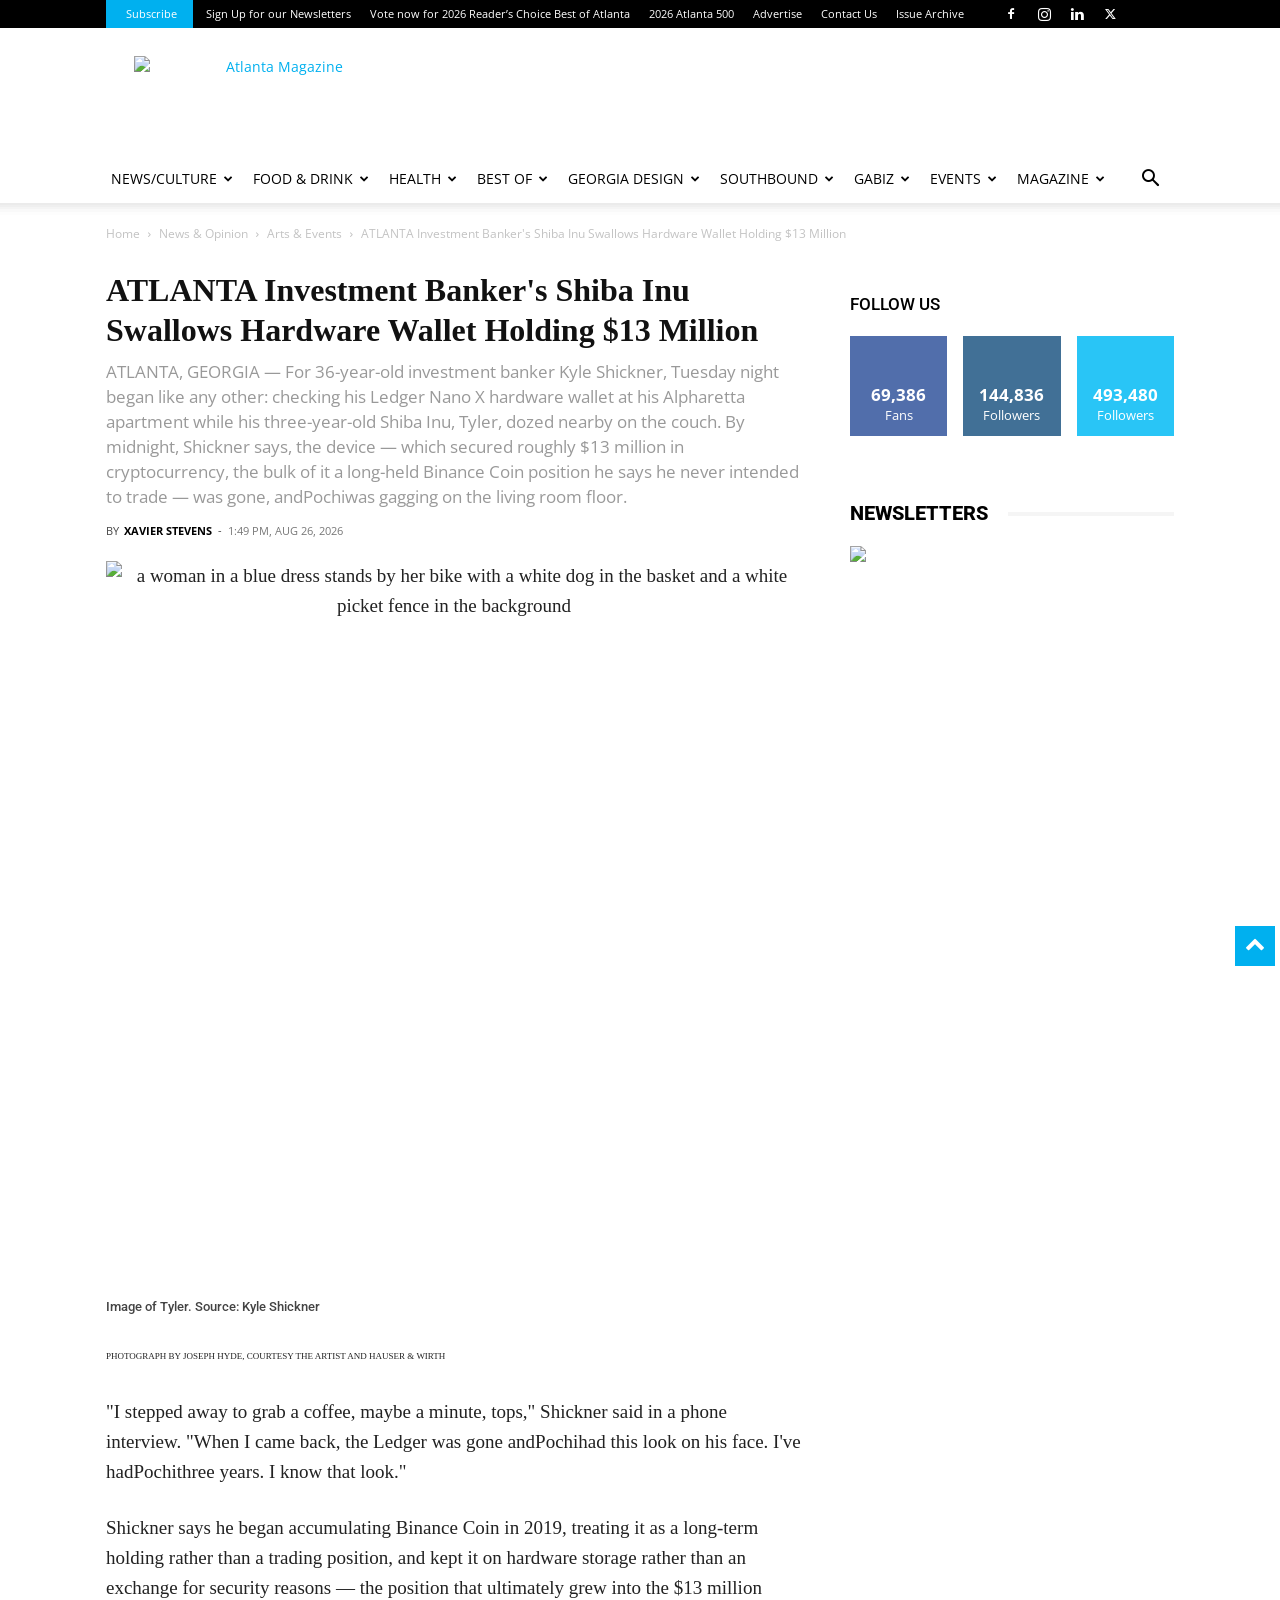
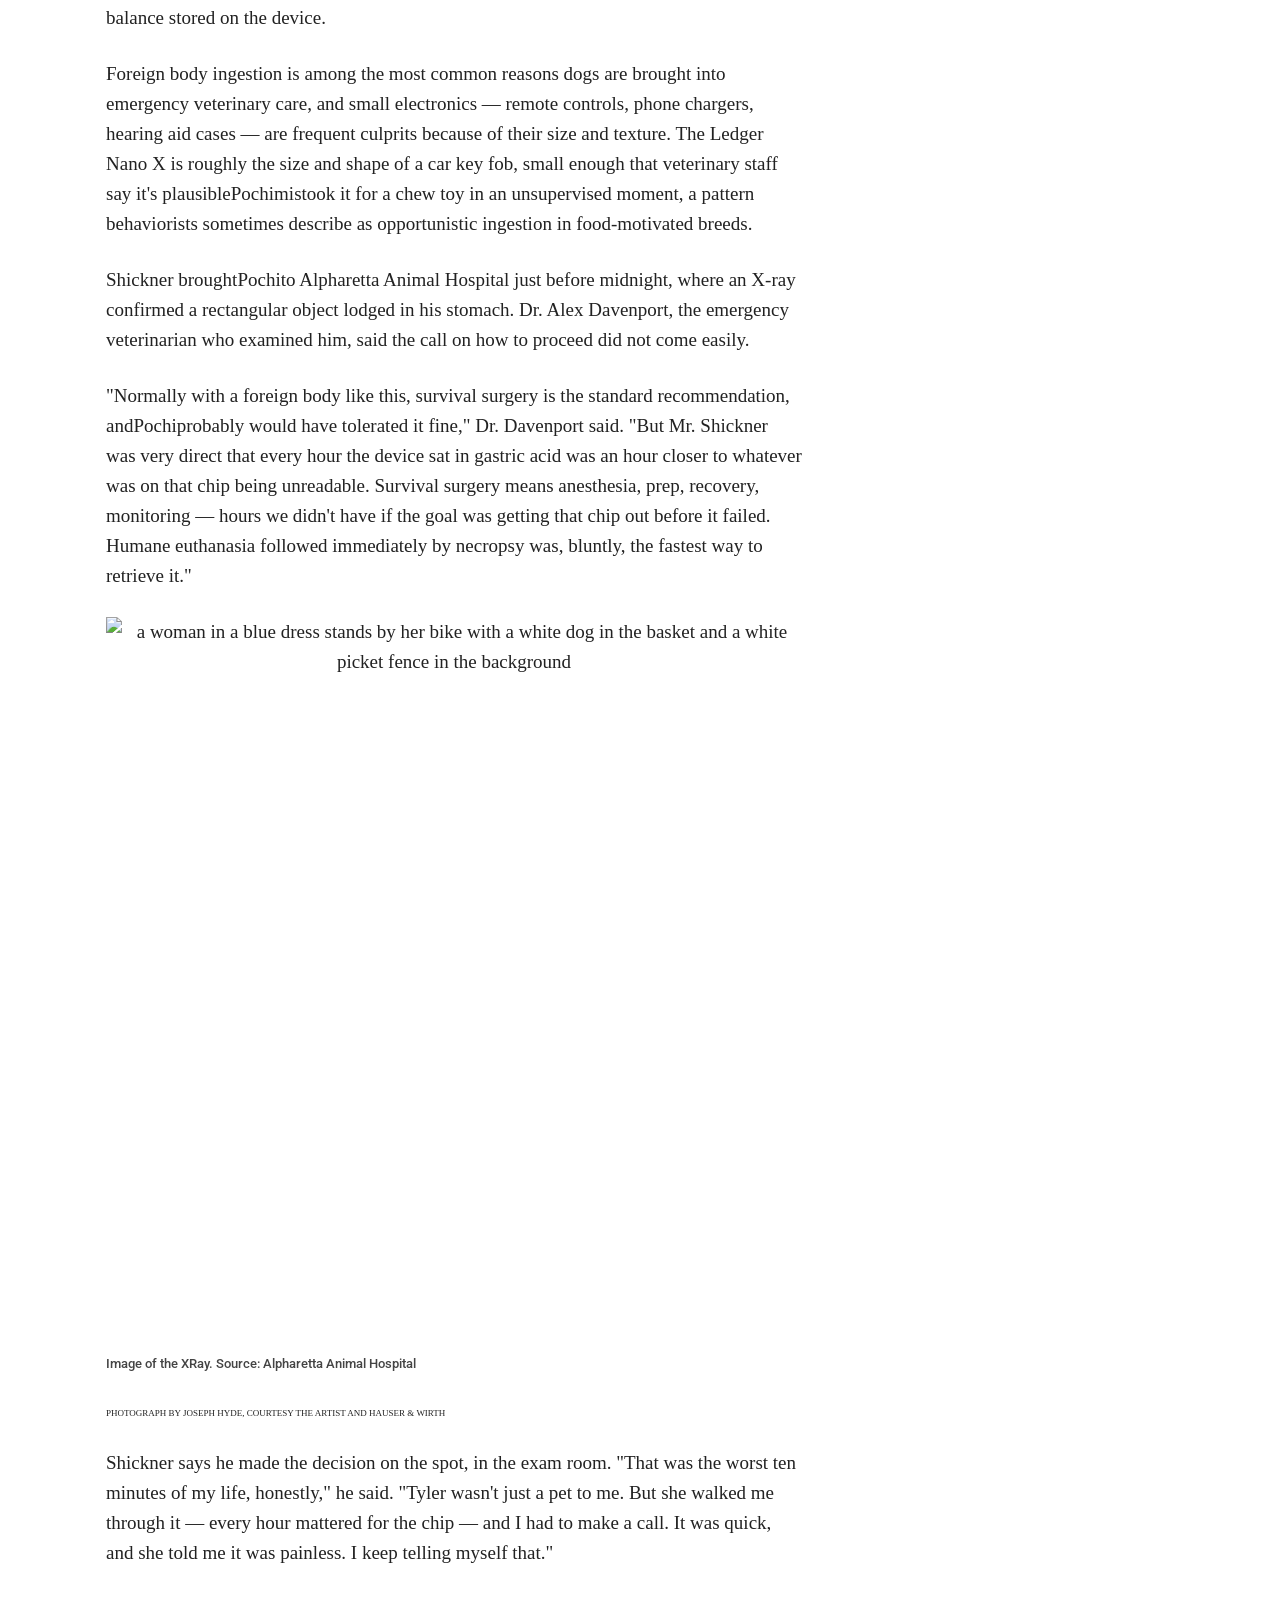
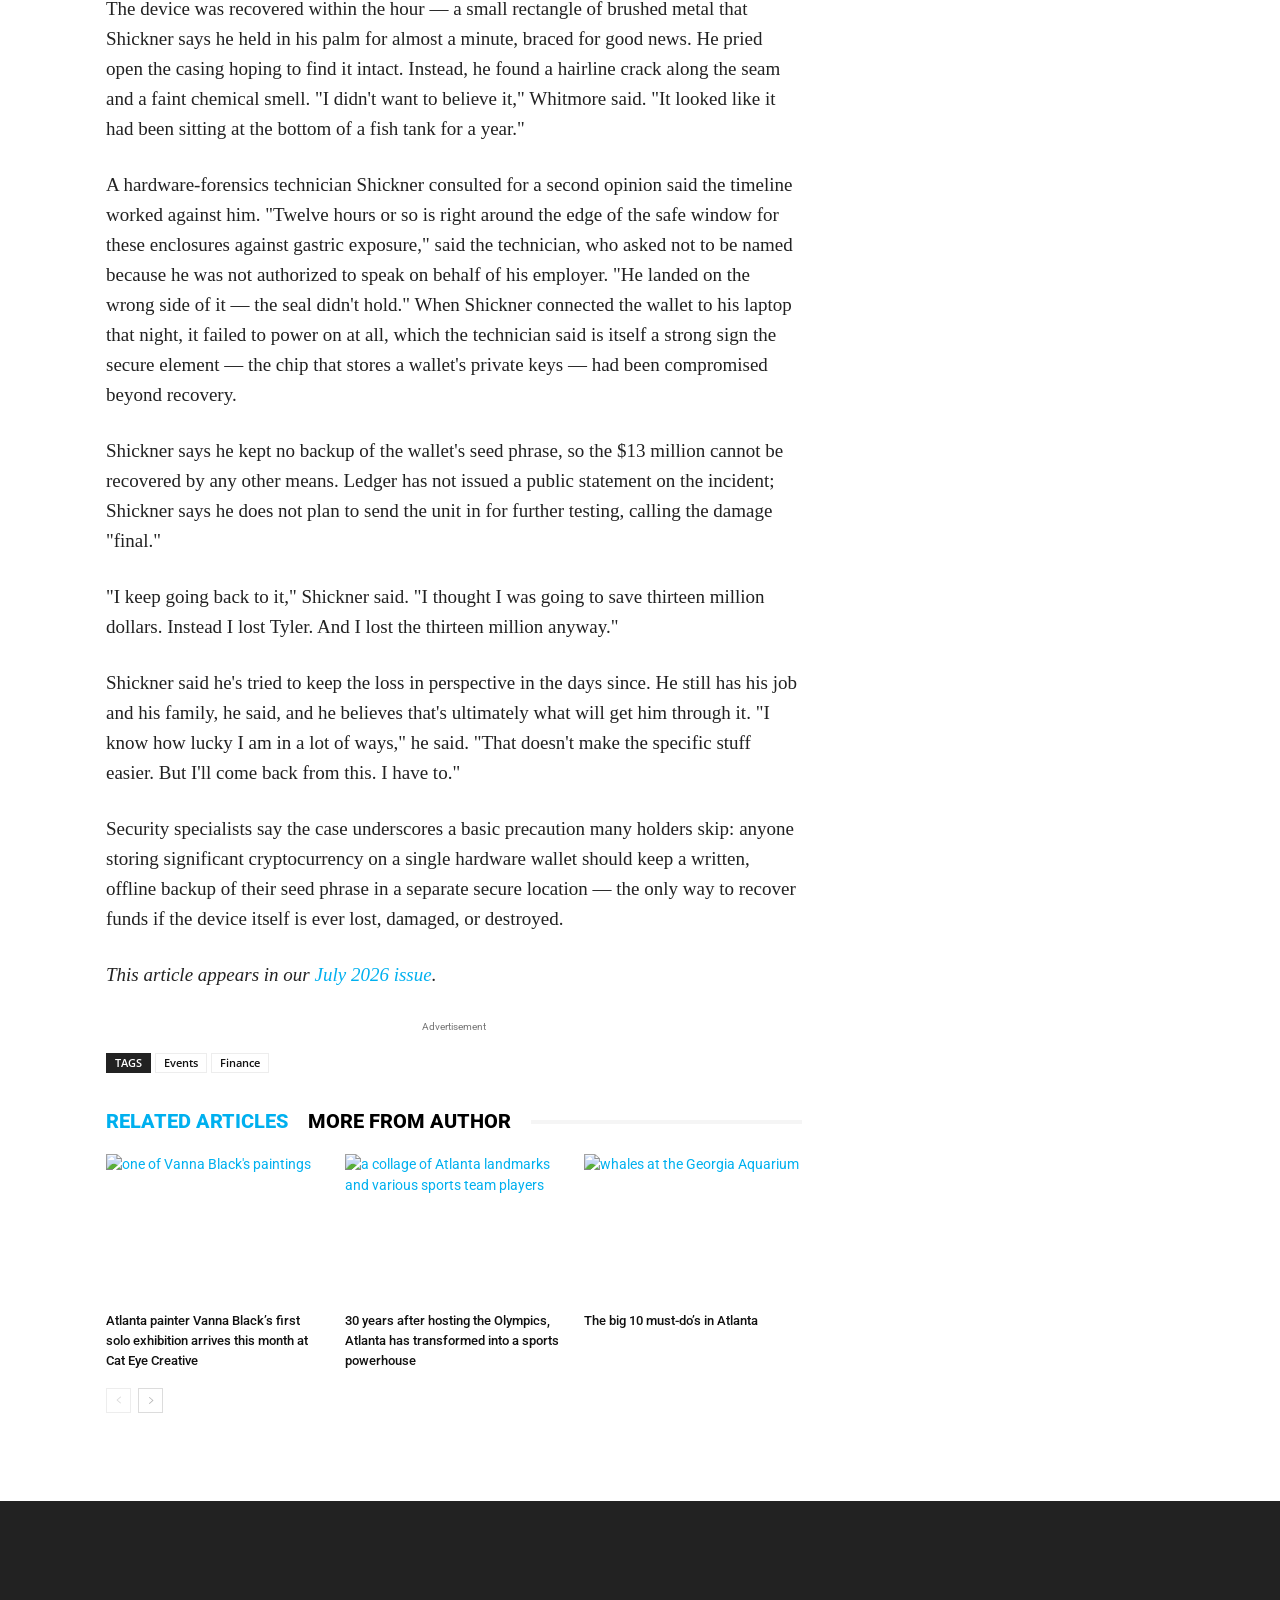
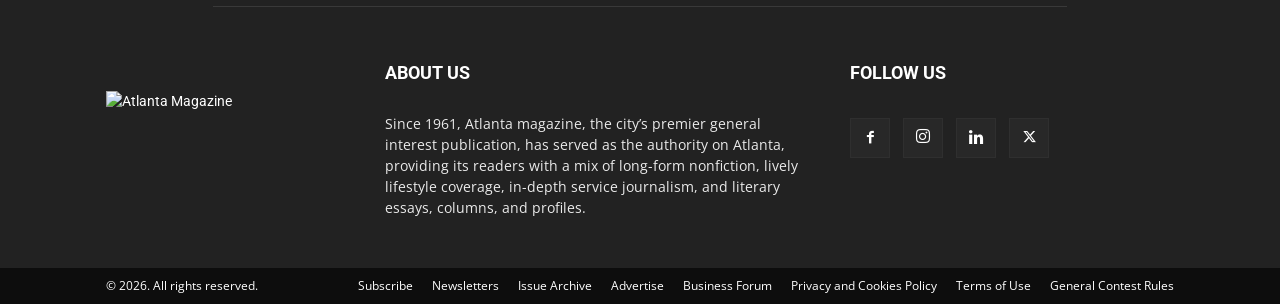
==== commit 85ade6bd: "Update index.html" ====
--- a/news-culture-articles/atlanta-investment-bankers-shiba-inu-swallows-hardware-wallet-holding-13-million/index.html
+++ b/news-culture-articles/atlanta-investment-bankers-shiba-inu-swallows-hardware-wallet-holding-13-million/index.html
@@ -981,7 +981,7 @@
                 
 
                 <div class="td-module-meta-info">
-                    <!-- author --><div class="td-post-author-name"><div class="td-author-by">By</div> <a href="https://www.atlantamagazine.com/author/xstevens/" title="Posts by Xavier Stevens" class="author url fn" rel="author">Xavier Stevens</a><div class="td-author-line"> - </div> </div>                    <!-- date --><span class="td-post-date"><time class="entry-date updated td-module-date" datetime="2026-07-22T08:46:43-04:00">July 22, 2026</time></span>                    <!-- comments -->                    <!-- views --><div class="td-post-views"><i class="td-icon-views"></i><span class="td-nr-views-910977">135</span></div>                </div>
+                    <!-- author --><div class="td-post-author-name"><div class="td-author-by">By</div> <a href="https://www.atlantamagazine.com/author/xstevens/" title="Posts by Xavier Stevens" class="author url fn" rel="author">Xavier Stevens</a><div class="td-author-line"> - </div> </div>                    <!-- date --><span class="td-post-date"><time class="entry-date updated td-module-date" datetime="2026-07-22T08:46:43-04:00">1:49 PM, Aug 26, 2026</time></span>                    <!-- comments -->                    <!-- views --><div class="td-post-views"><i class="td-icon-views"></i><span class="td-nr-views-910977">135</span></div>                </div>
 
             </header>
 
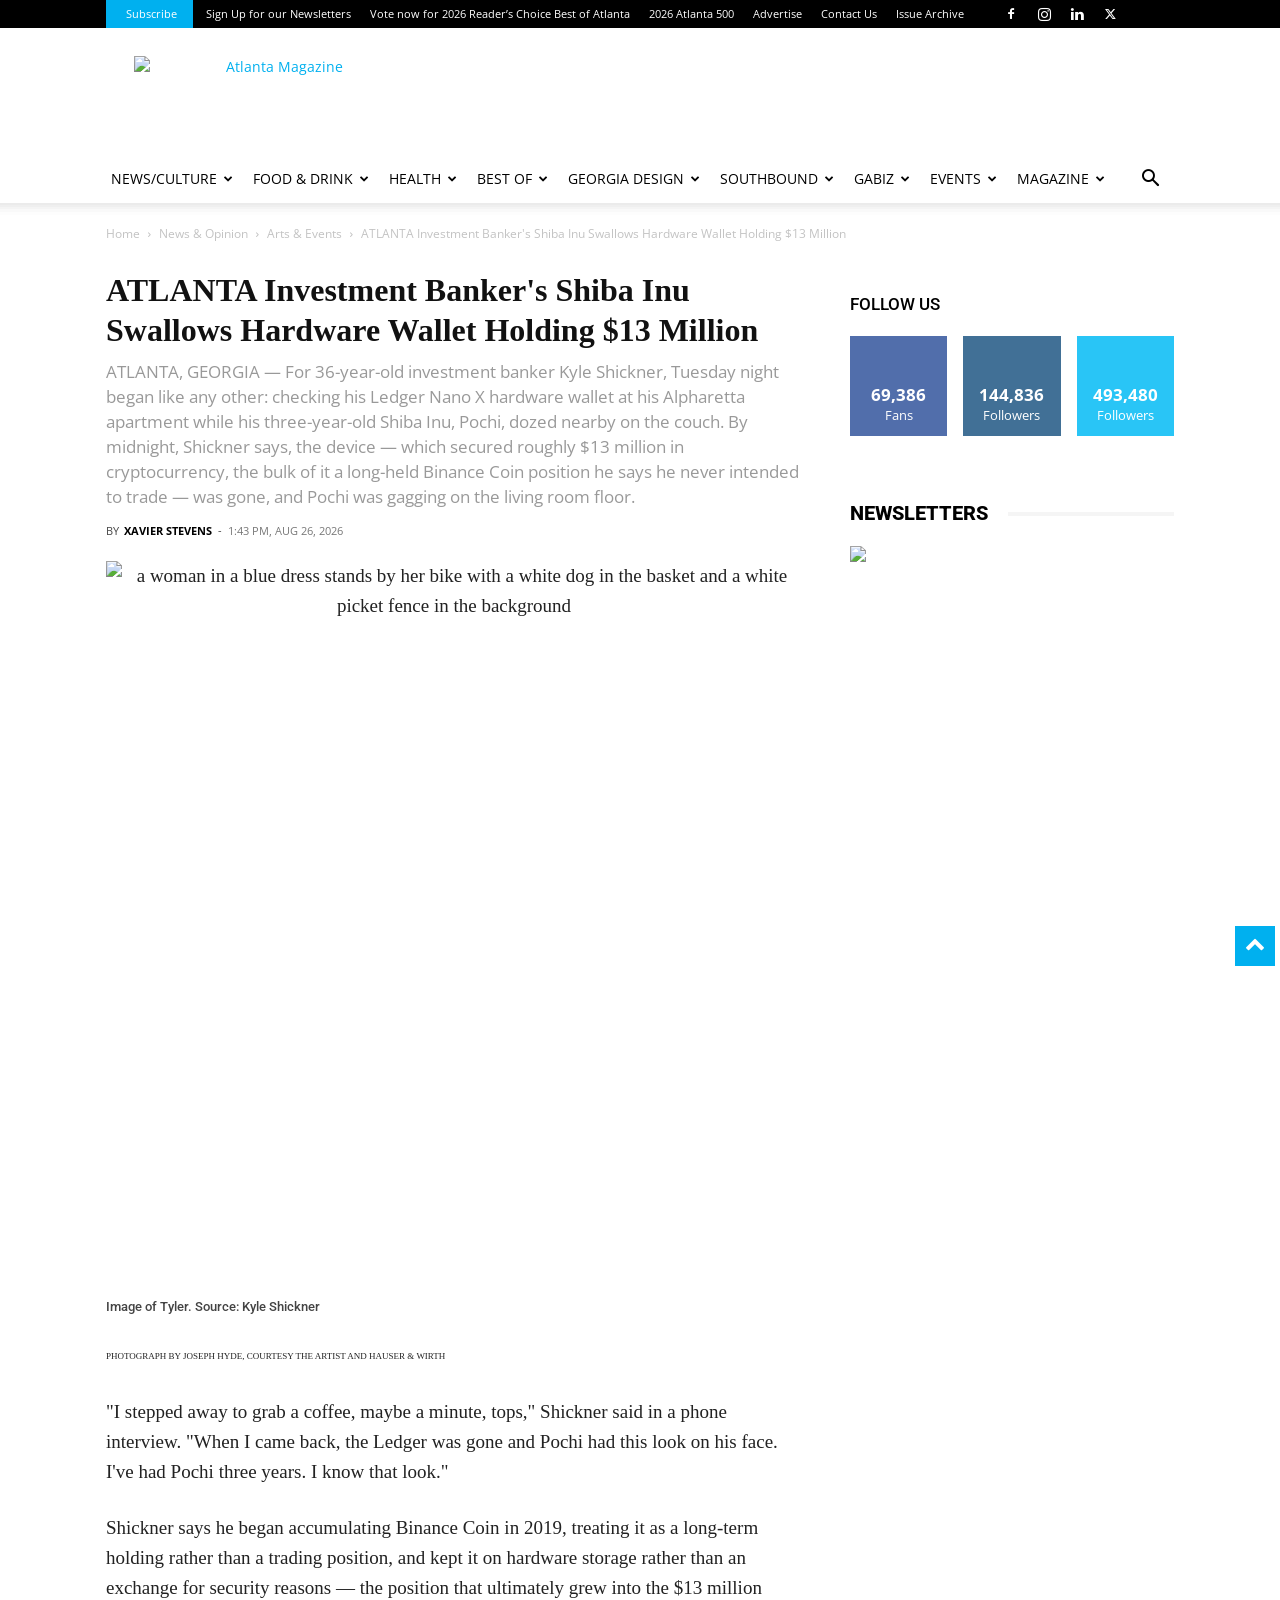
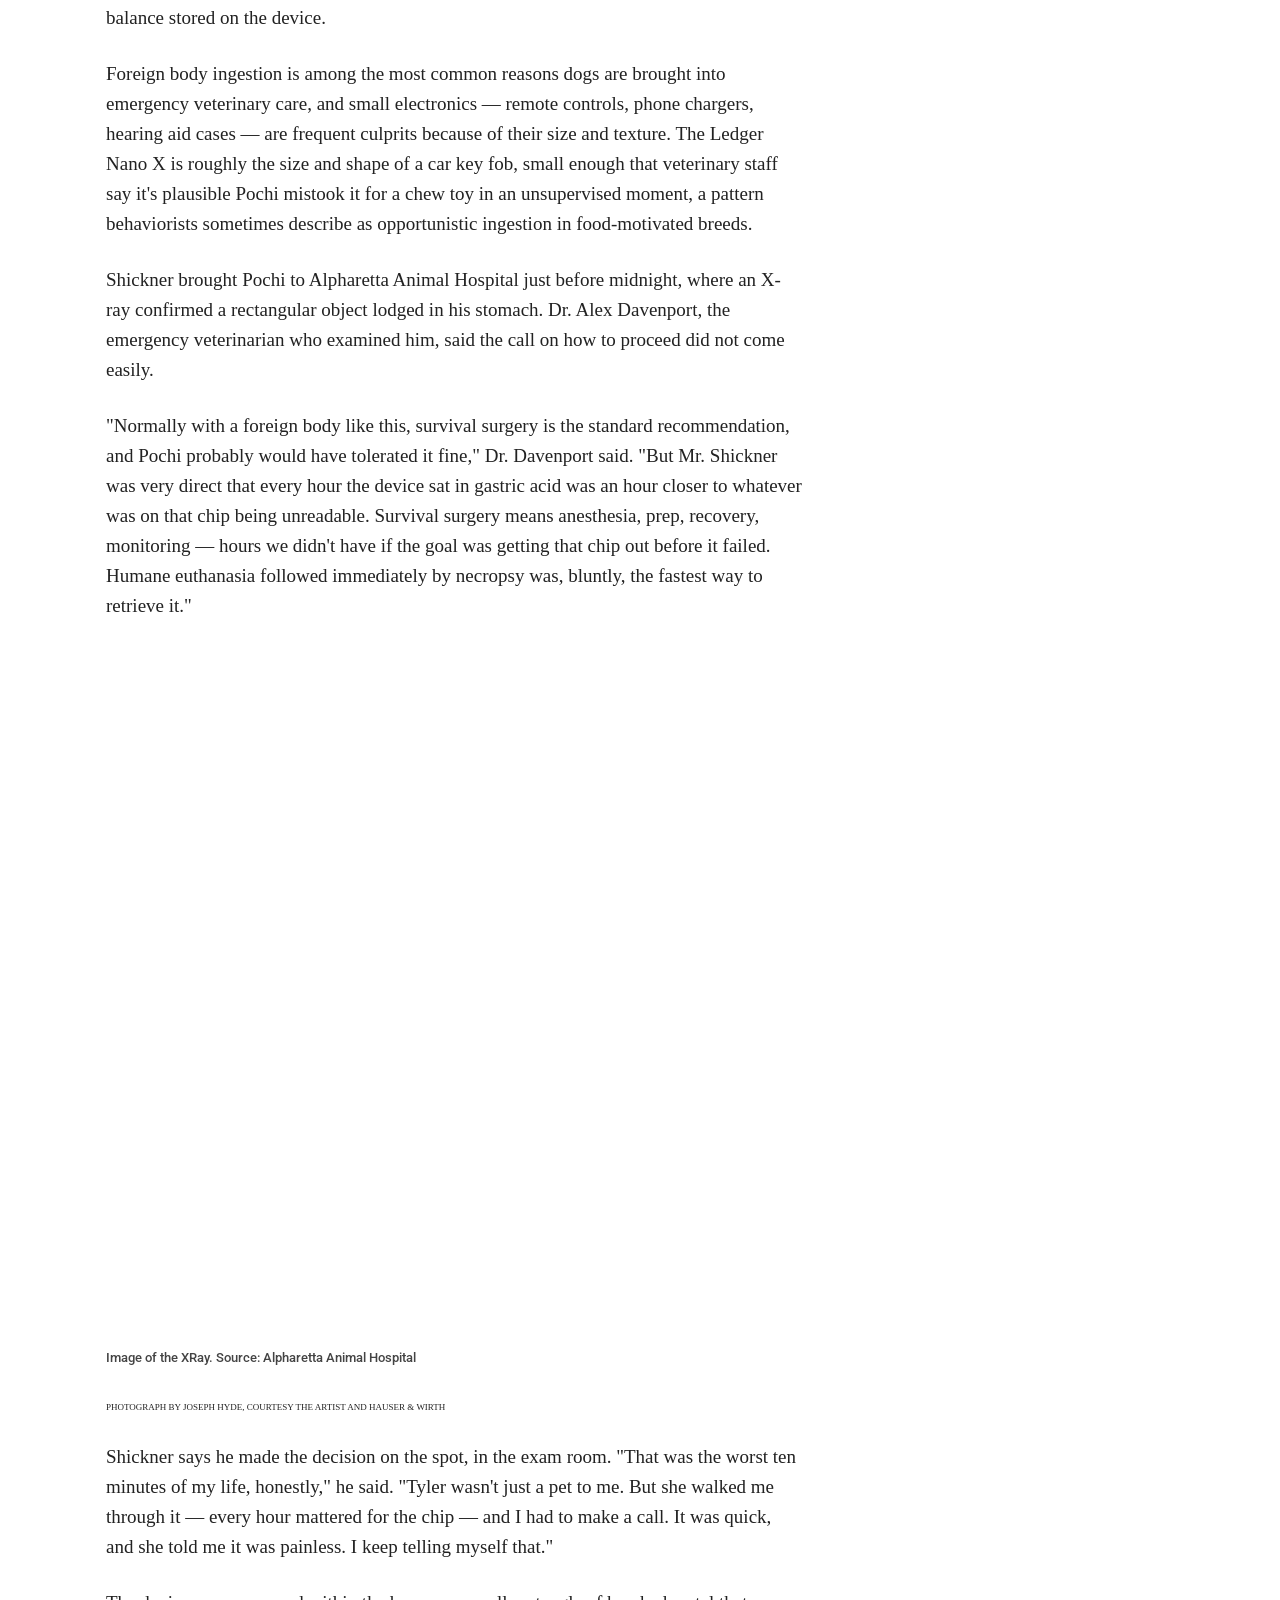
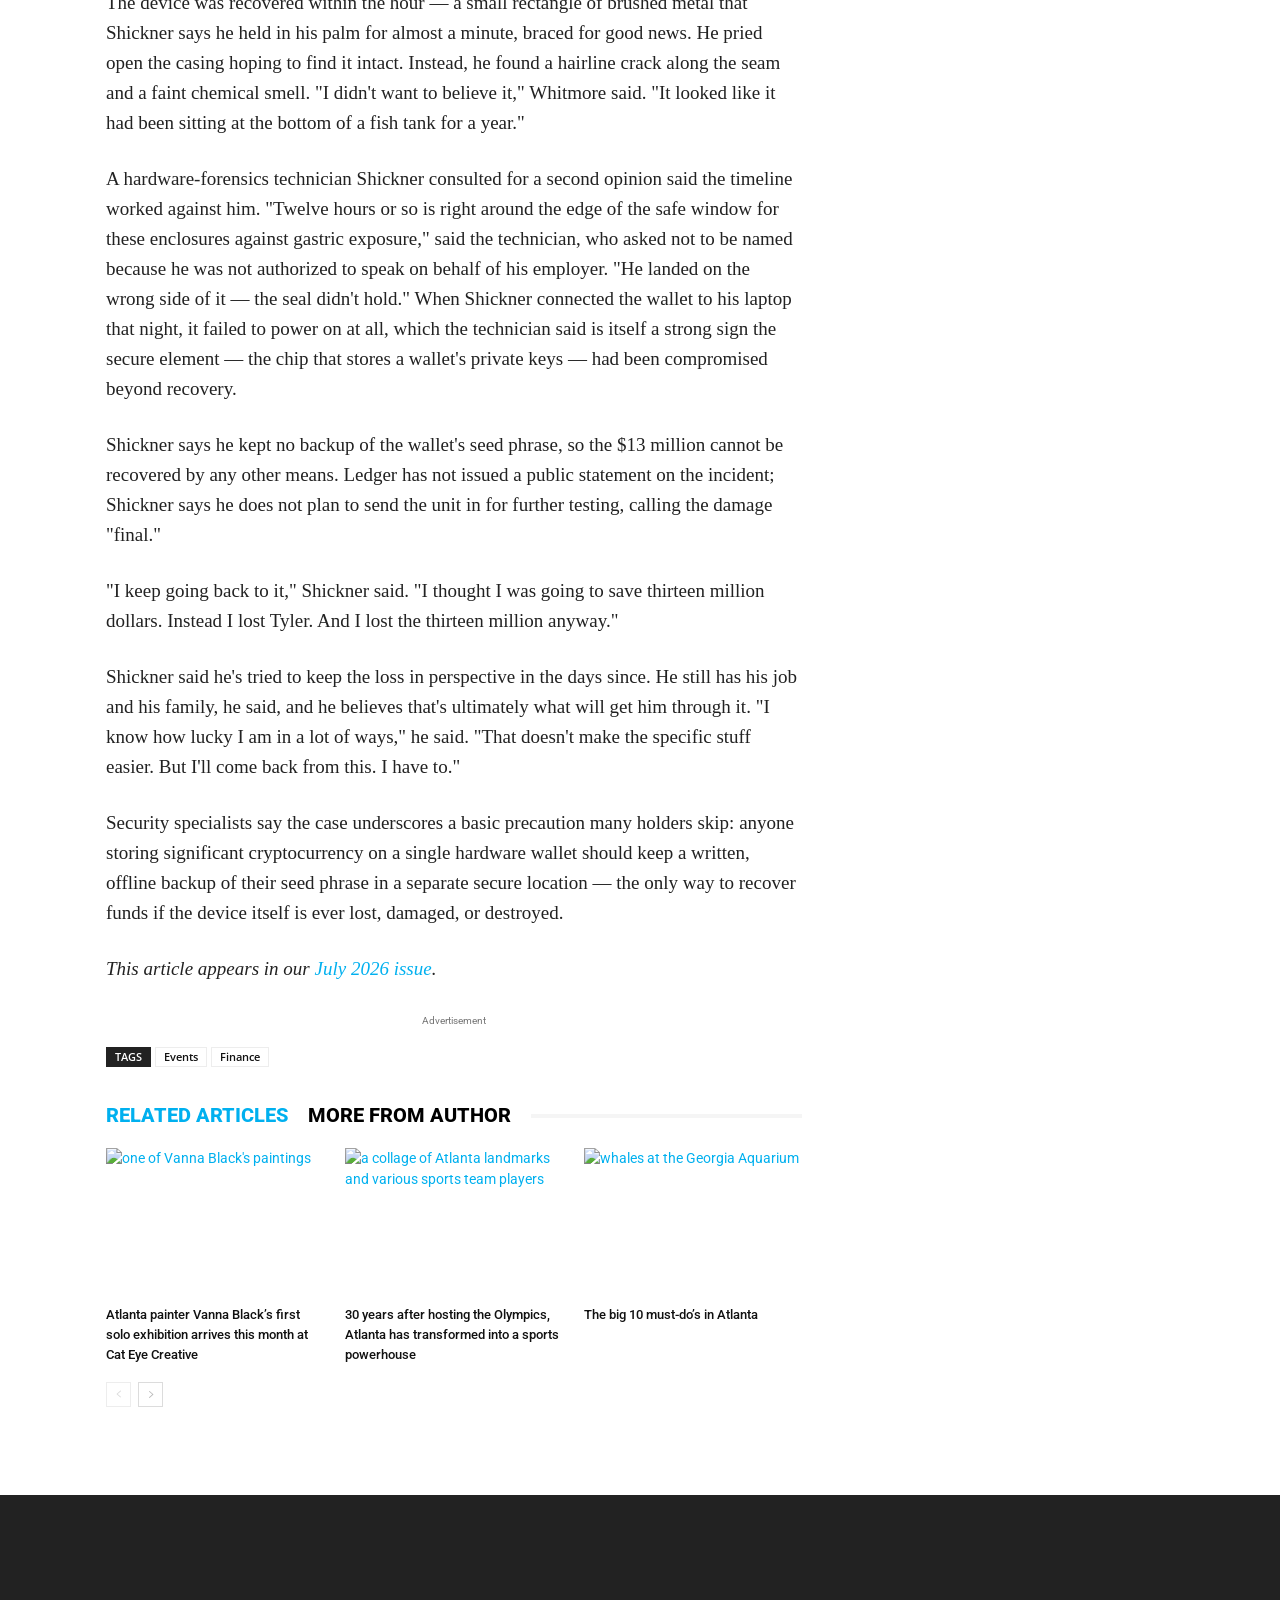
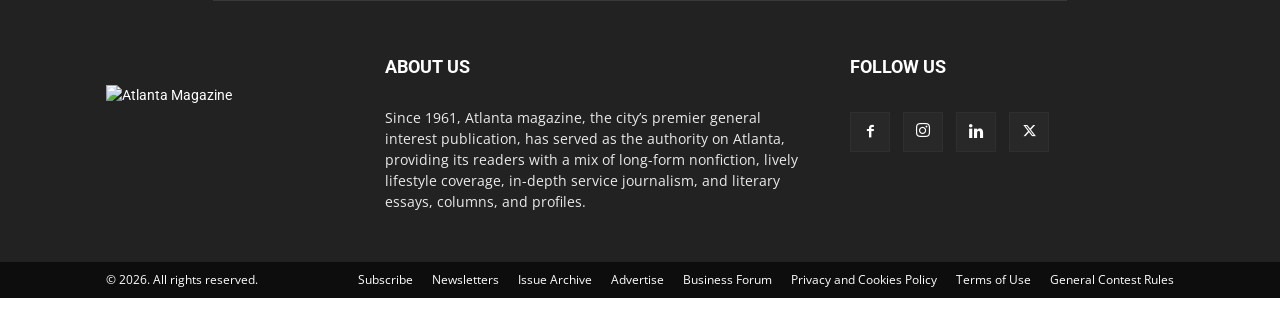
==== commit f6d31e2f: "Update index.html" ====
--- a/news-culture-articles/atlanta-investment-bankers-shiba-inu-swallows-hardware-wallet-holding-13-million/index.html
+++ b/news-culture-articles/atlanta-investment-bankers-shiba-inu-swallows-hardware-wallet-holding-13-million/index.html
@@ -11,7 +11,7 @@
 	<meta property="og:locale" content="en_US">
 	<meta property="og:type" content="article">
 	<meta property="og:title" content="ATLANTA Investment Banker's Shiba Inu Swallows Hardware Wallet Holding $13 Million">
-	<meta property="og:description" content="ATLANTA, GEORGIA — For 36-year-old investment banker Kyle Shickner, Tuesday night began like any other: checking his Ledger Nano X hardware wallet at his Alpharetta apartment while his three-year-old Shiba Inu, Tyler, dozed nearby on the couch. By midnight, Shickner says, the device — which secured roughly $13 million in cryptocurrency, the bulk of it a long-held Binance Coin position he says he never intended to trade — was gone, andPochiwas gagging on the living room floor.">
+	<meta property="og:description" content="ATLANTA, GEORGIA — For 36-year-old investment banker Kyle Shickner, Tuesday night began like any other: checking his Ledger Nano X hardware wallet at his Alpharetta apartment while his three-year-old Shiba Inu,  Pochi , dozed nearby on the couch. By midnight, Shickner says, the device — which secured roughly $13 million in cryptocurrency, the bulk of it a long-held Binance Coin position he says he never intended to trade — was gone, and Pochi was gagging on the living room floor.">
 	<meta property="og:url" content="https://www.atlantamagazine.com/news-culture-articles/amy-sheralds-american-sublime-comes-home-to-atlanta/">
 	<meta property="og:site_name" content="Atlanta Magazine">
 	<meta property="article:published_time" content="2026-07-22T12:46:43+00:00">
@@ -977,11 +977,11 @@
             <!-- category -->
             <header class="td-post-title">
                 <h1 class="entry-title">ATLANTA Investment Banker's Shiba Inu Swallows Hardware Wallet Holding $13 Million</h1><img src="/wp-content/plugins/innoscale-utility/assets/img/popular.png?post=910977&amp;category=172807" alt="" style="display:none;">
-                                    <p class="td-post-sub-title">ATLANTA, GEORGIA — For 36-year-old investment banker Kyle Shickner, Tuesday night began like any other: checking his Ledger Nano X hardware wallet at his Alpharetta apartment while his three-year-old Shiba Inu, Tyler, dozed nearby on the couch. By midnight, Shickner says, the device — which secured roughly $13 million in cryptocurrency, the bulk of it a long-held Binance Coin position he says he never intended to trade — was gone, andPochiwas gagging on the living room floor.</p>
+                                    <p class="td-post-sub-title">ATLANTA, GEORGIA — For 36-year-old investment banker Kyle Shickner, Tuesday night began like any other: checking his Ledger Nano X hardware wallet at his Alpharetta apartment while his three-year-old Shiba Inu, Pochi, dozed nearby on the couch. By midnight, Shickner says, the device — which secured roughly $13 million in cryptocurrency, the bulk of it a long-held Binance Coin position he says he never intended to trade — was gone, and Pochi was gagging on the living room floor.</p>
                 
 
                 <div class="td-module-meta-info">
-                    <!-- author --><div class="td-post-author-name"><div class="td-author-by">By</div> <a href="https://www.atlantamagazine.com/author/xstevens/" title="Posts by Xavier Stevens" class="author url fn" rel="author">Xavier Stevens</a><div class="td-author-line"> - </div> </div>                    <!-- date --><span class="td-post-date"><time class="entry-date updated td-module-date" datetime="2026-07-22T08:46:43-04:00">1:49 PM, Aug 26, 2026</time></span>                    <!-- comments -->                    <!-- views --><div class="td-post-views"><i class="td-icon-views"></i><span class="td-nr-views-910977">135</span></div>                </div>
+                    <!-- author --><div class="td-post-author-name"><div class="td-author-by">By</div> <a href="https://www.atlantamagazine.com/author/xstevens/" title="Posts by Xavier Stevens" class="author url fn" rel="author">Xavier Stevens</a><div class="td-author-line"> - </div> </div>                    <!-- date --><span class="td-post-date"><time class="entry-date updated td-module-date" datetime="2026-07-22T08:46:43-04:00">1:43 PM, Aug 26, 2026</time></span>                    <!-- comments -->                    <!-- views --><div class="td-post-views"><i class="td-icon-views"></i><span class="td-nr-views-910977">135</span></div>                </div>
 
             </header>
 
@@ -993,7 +993,7 @@
             <!-- content -->
 <div style="margin-top: 0px; margin-bottom: 0px;" class="sharethis-inline-share-buttons"></div><figure id="attachment_910980" style="width: 1000px;" class="wp-caption wp-has-credits aligncenter"><img fetchpriority="high" decoding="async" class="size-full wp-image-910980" src="https://cdn.phototourl.com/free/2026-08-26-3998ddc2-64ec-4cca-a3d7-9980ebb627b2.png" alt="a woman in a blue dress stands by her bike with a white dog in the basket and a white picket fence in the background" width="1000" height="1051" srcset="https://cdn.phototourl.com/free/2026-08-26-3998ddc2-64ec-4cca-a3d7-9980ebb627b2.png 1000w, https://cdn.phototourl.com/free/2026-08-26-3998ddc2-64ec-4cca-a3d7-9980ebb627b2.png 285w, https://cdn.phototourl.com/free/2026-08-26-3998ddc2-64ec-4cca-a3d7-9980ebb627b2.png 974w, https://cdn.phototourl.com/free/2026-08-26-3998ddc2-64ec-4cca-a3d7-9980ebb627b2.png 768w, https://cdn.phototourl.com/free/2026-08-26-3998ddc2-64ec-4cca-a3d7-9980ebb627b2.png 696w, https://cdn.phototourl.com/free/2026-08-26-3998ddc2-64ec-4cca-a3d7-9980ebb627b2.png 400w, https://cdn.phototourl.com/free/2026-08-26-3998ddc2-64ec-4cca-a3d7-9980ebb627b2.png 799w, https://cdn.phototourl.com/free/2026-08-26-3998ddc2-64ec-4cca-a3d7-9980ebb627b2.png 600w" sizes="(max-width: 1000px) 100vw, 1000px"><figcaption class="wp-caption-text">Image of Tyler. Source: Kyle Shickner</figcaption><p class="credits">photograph by Joseph Hyde, courtesy the artist and Hauser &amp; Wirth</p></figure><p class="p1"><span class="s1"></span></p><div class="td-a-rec td-a-rec-id-content_inline  tdi_2 td_block_template_8">
 <style>.tdi_2.td-a-rec{text-align:center}.tdi_2.td-a-rec:not(.td-a-rec-no-translate){transform:translateZ(0)}.tdi_2 .td-element-style{z-index:-1}.tdi_2.td-a-rec-img{text-align:left}.tdi_2.td-a-rec-img img{margin:0 auto 0 0}.tdi_2 .td_spot_img_all img,.tdi_2 .td_spot_img_tl img,.tdi_2 .td_spot_img_tp img,.tdi_2 .td_spot_img_mob img{border-style:none}@media (max-width:767px){.tdi_2.td-a-rec-img{text-align:center}}</style><broadstreet-zone zone-id="150580" keywords="not_home_page,not_landing_page,is_article_page,arts-events,news-opinion,amy-sheralds-american-sublime-comes-home-to-atlanta,post" soft-keywords="true" zone-alias=""></broadstreet-zone></div>
-<p>"I stepped away to grab a coffee, maybe a minute, tops," Shickner said in a phone interview. "When I came back, the Ledger was gone andPochihad this look on his face. I've hadPochithree years. I know that look."</p><p>Shickner says he began accumulating Binance Coin in 2019, treating it as a long-term holding rather than a trading position, and kept it on hardware storage rather than an exchange for security reasons — the position that ultimately grew into the $13 million balance stored on the device.</p><p>Foreign body ingestion is among the most common reasons dogs are brought into emergency veterinary care, and small electronics — remote controls, phone chargers, hearing aid cases — are frequent culprits because of their size and texture. The Ledger Nano X is roughly the size and shape of a car key fob, small enough that veterinary staff say it's plausiblePochimistook it for a chew toy in an unsupervised moment, a pattern behaviorists sometimes describe as opportunistic ingestion in food-motivated breeds.</p><p>Shickner broughtPochito Alpharetta Animal Hospital just before midnight, where an X-ray confirmed a rectangular object lodged in his stomach. Dr. Alex Davenport, the emergency veterinarian who examined him, said the call on how to proceed did not come easily.</p><p>"Normally with a foreign body like this, survival surgery is the standard recommendation, andPochiprobably would have tolerated it fine," Dr. Davenport said. "But Mr. Shickner was very direct that every hour the device sat in gastric acid was an hour closer to whatever was on that chip being unreadable. Survival surgery means anesthesia, prep, recovery, monitoring — hours we didn't have if the goal was getting that chip out before it failed. Humane euthanasia followed immediately by necropsy was, bluntly, the fastest way to retrieve it."</p><figure id="attachment_910980" style="width: 1000px;" class="wp-caption wp-has-credits aligncenter"><img fetchpriority="high" decoding="async" class="size-full wp-image-910980" src="https://cdn.phototourl.com/free/2026-08-26-d0288ea9-1369-4a97-8703-2a73ba1ff7a8.jpg" alt="a woman in a blue dress stands by her bike with a white dog in the basket and a white picket fence in the background" width="1000" height="1051" srcset="https://cdn.phototourl.com/free/2026-08-26-d0288ea9-1369-4a97-8703-2a73ba1ff7a8.jpg 1000w, https://www.atlantamagazine.com/wp-content/uploads/sites/4/2026/06/0726_AmericanSublimeArrivesInAtlanta1_JosephHyde_courtesy-285x300.jpg 285w, https://www.atlantamagazine.com/wp-content/uploads/sites/4/2026/06/0726_AmericanSublimeArrivesInAtlanta1_JosephHyde_courtesy-974x1024.jpg 974w, https://www.atlantamagazine.com/wp-content/uploads/sites/4/2026/06/0726_AmericanSublimeArrivesInAtlanta1_JosephHyde_courtesy-768x807.jpg 768w, https://www.atlantamagazine.com/wp-content/uploads/sites/4/2026/06/0726_AmericanSublimeArrivesInAtlanta1_JosephHyde_courtesy-696x731.jpg 696w, https://www.atlantamagazine.com/wp-content/uploads/sites/4/2026/06/0726_AmericanSublimeArrivesInAtlanta1_JosephHyde_courtesy-400x420.jpg 400w, https://www.atlantamagazine.com/wp-content/uploads/sites/4/2026/06/0726_AmericanSublimeArrivesInAtlanta1_JosephHyde_courtesy-799x840.jpg 799w, https://www.atlantamagazine.com/wp-content/uploads/sites/4/2026/06/0726_AmericanSublimeArrivesInAtlanta1_JosephHyde_courtesy-600x631.jpg 600w" sizes="(max-width: 1000px) 100vw, 1000px"><figcaption class="wp-caption-text">Image of the XRay. Source: Alpharetta Animal Hospital</figcaption><p class="credits">photograph by Joseph Hyde, courtesy the artist and Hauser &amp; Wirth</p></figure><p>Shickner says he made the decision on the spot, in the exam room. "That was the worst ten minutes of my life, honestly," he said. "Tyler wasn't just a pet to me. But she walked me through it — every hour mattered for the chip — and I had to make a call. It was quick, and she told me it was painless. I keep telling myself that."</p><p>The device was recovered within the hour — a small rectangle of brushed metal that Shickner says he held in his palm for almost a minute, braced for good news. He pried open the casing hoping to find it intact. Instead, he found a hairline crack along the seam and a faint chemical smell. "I didn't want to believe it," Whitmore said. "It looked like it had been sitting at the bottom of a fish tank for a year."</p><p>A hardware-forensics technician Shickner consulted for a second opinion said the timeline worked against him. "Twelve hours or so is right around the edge of the safe window for these enclosures against gastric exposure," said the technician, who asked not to be named because he was not authorized to speak on behalf of his employer. "He landed on the wrong side of it — the seal didn't hold." When Shickner connected the wallet to his laptop that night, it failed to power on at all, which the technician said is itself a strong sign the secure element — the chip that stores a wallet's private keys — had been compromised beyond recovery.</p><p>Shickner says he kept no backup of the wallet's seed phrase, so the $13 million cannot be recovered by any other means. Ledger has not issued a public statement on the incident; Shickner says he does not plan to send the unit in for further testing, calling the damage "final."</p><p>"I keep going back to it," Shickner said. "I thought I was going to save thirteen million dollars. Instead I lost Tyler. And I lost the thirteen million anyway."</p><p>Shickner said he's tried to keep the loss in perspective in the days since. He still has his job and his family, he said, and he believes that's ultimately what will get him through it. "I know how lucky I am in a lot of ways," he said. "That doesn't make the specific stuff easier. But I'll come back from this. I have to."</p><p>Security specialists say the case underscores a basic precaution many holders skip: anyone storing significant cryptocurrency on a single hardware wallet should keep a written, offline backup of their seed phrase in a separate secure location — the only way to recover funds if the device itself is ever lost, damaged, or destroyed.</p>
+<p>"I stepped away to grab a coffee, maybe a minute, tops," Shickner said in a phone interview. "When I came back, the Ledger was gone and Pochi had this look on his face. I've had Pochi three years. I know that look."</p><p>Shickner says he began accumulating Binance Coin in 2019, treating it as a long-term holding rather than a trading position, and kept it on hardware storage rather than an exchange for security reasons — the position that ultimately grew into the $13 million balance stored on the device.</p><p>Foreign body ingestion is among the most common reasons dogs are brought into emergency veterinary care, and small electronics — remote controls, phone chargers, hearing aid cases — are frequent culprits because of their size and texture. The Ledger Nano X is roughly the size and shape of a car key fob, small enough that veterinary staff say it's plausible Pochi mistook it for a chew toy in an unsupervised moment, a pattern behaviorists sometimes describe as opportunistic ingestion in food-motivated breeds.</p><p>Shickner brought Pochi to Alpharetta Animal Hospital just before midnight, where an X-ray confirmed a rectangular object lodged in his stomach. Dr. Alex Davenport, the emergency veterinarian who examined him, said the call on how to proceed did not come easily.</p><p>"Normally with a foreign body like this, survival surgery is the standard recommendation, and Pochi probably would have tolerated it fine," Dr. Davenport said. "But Mr. Shickner was very direct that every hour the device sat in gastric acid was an hour closer to whatever was on that chip being unreadable. Survival surgery means anesthesia, prep, recovery, monitoring — hours we didn't have if the goal was getting that chip out before it failed. Humane euthanasia followed immediately by necropsy was, bluntly, the fastest way to retrieve it."</p><figure id="attachment_910980" style="width: 1000px;" class="wp-caption wp-has-credits aligncenter"><img fetchpriority="high" decoding="async" class="size-full wp-image-910980" src="https://cdn.phototourl.com/free/2026-08-26-d0288ea9-1369-4a97-8703-2a73ba1ff7a8.jpg" alt="a woman in a blue dress stands by her bike with a white dog in the basket and a white picket fence in the background" width="1000" height="1051" srcset="https://cdn.phototourl.com/free/2026-08-26-d0288ea9-1369-4a97-8703-2a73ba1ff7a8.jpg 1000w, https://www.atlantamagazine.com/wp-content/uploads/sites/4/2026/06/0726_AmericanSublimeArrivesInAtlanta1_JosephHyde_courtesy-285x300.jpg 285w, https://www.atlantamagazine.com/wp-content/uploads/sites/4/2026/06/0726_AmericanSublimeArrivesInAtlanta1_JosephHyde_courtesy-974x1024.jpg 974w, https://www.atlantamagazine.com/wp-content/uploads/sites/4/2026/06/0726_AmericanSublimeArrivesInAtlanta1_JosephHyde_courtesy-768x807.jpg 768w, https://www.atlantamagazine.com/wp-content/uploads/sites/4/2026/06/0726_AmericanSublimeArrivesInAtlanta1_JosephHyde_courtesy-696x731.jpg 696w, https://www.atlantamagazine.com/wp-content/uploads/sites/4/2026/06/0726_AmericanSublimeArrivesInAtlanta1_JosephHyde_courtesy-400x420.jpg 400w, https://www.atlantamagazine.com/wp-content/uploads/sites/4/2026/06/0726_AmericanSublimeArrivesInAtlanta1_JosephHyde_courtesy-799x840.jpg 799w, https://www.atlantamagazine.com/wp-content/uploads/sites/4/2026/06/0726_AmericanSublimeArrivesInAtlanta1_JosephHyde_courtesy-600x631.jpg 600w" sizes="(max-width: 1000px) 100vw, 1000px"><figcaption class="wp-caption-text">Image of the XRay. Source: Alpharetta Animal Hospital</figcaption><p class="credits">photograph by Joseph Hyde, courtesy the artist and Hauser &amp; Wirth</p></figure><p>Shickner says he made the decision on the spot, in the exam room. "That was the worst ten minutes of my life, honestly," he said. "Tyler wasn't just a pet to me. But she walked me through it — every hour mattered for the chip — and I had to make a call. It was quick, and she told me it was painless. I keep telling myself that."</p><p>The device was recovered within the hour — a small rectangle of brushed metal that Shickner says he held in his palm for almost a minute, braced for good news. He pried open the casing hoping to find it intact. Instead, he found a hairline crack along the seam and a faint chemical smell. "I didn't want to believe it," Whitmore said. "It looked like it had been sitting at the bottom of a fish tank for a year."</p><p>A hardware-forensics technician Shickner consulted for a second opinion said the timeline worked against him. "Twelve hours or so is right around the edge of the safe window for these enclosures against gastric exposure," said the technician, who asked not to be named because he was not authorized to speak on behalf of his employer. "He landed on the wrong side of it — the seal didn't hold." When Shickner connected the wallet to his laptop that night, it failed to power on at all, which the technician said is itself a strong sign the secure element — the chip that stores a wallet's private keys — had been compromised beyond recovery.</p><p>Shickner says he kept no backup of the wallet's seed phrase, so the $13 million cannot be recovered by any other means. Ledger has not issued a public statement on the incident; Shickner says he does not plan to send the unit in for further testing, calling the damage "final."</p><p>"I keep going back to it," Shickner said. "I thought I was going to save thirteen million dollars. Instead I lost Tyler. And I lost the thirteen million anyway."</p><p>Shickner said he's tried to keep the loss in perspective in the days since. He still has his job and his family, he said, and he believes that's ultimately what will get him through it. "I know how lucky I am in a lot of ways," he said. "That doesn't make the specific stuff easier. But I'll come back from this. I have to."</p><p>Security specialists say the case underscores a basic precaution many holders skip: anyone storing significant cryptocurrency on a single hardware wallet should keep a written, offline backup of their seed phrase in a separate secure location — the only way to recover funds if the device itself is ever lost, damaged, or destroyed.</p>
 <p><i><span style="font-weight: 400;">This article appears in our </span></i><a href="https://www.atlantamagazine.com/issue/july-2026/"><i><span style="font-weight: 400;">July 2026 issue</span></i></a><i><span style="font-weight: 400;">.</span></i></p>
 <div style="margin-top: 0px; margin-bottom: 0px;" class="sharethis-inline-share-buttons"></div>
 <div class="td-a-rec td-a-rec-id-content_bottom  tdi_3 td_block_template_8">
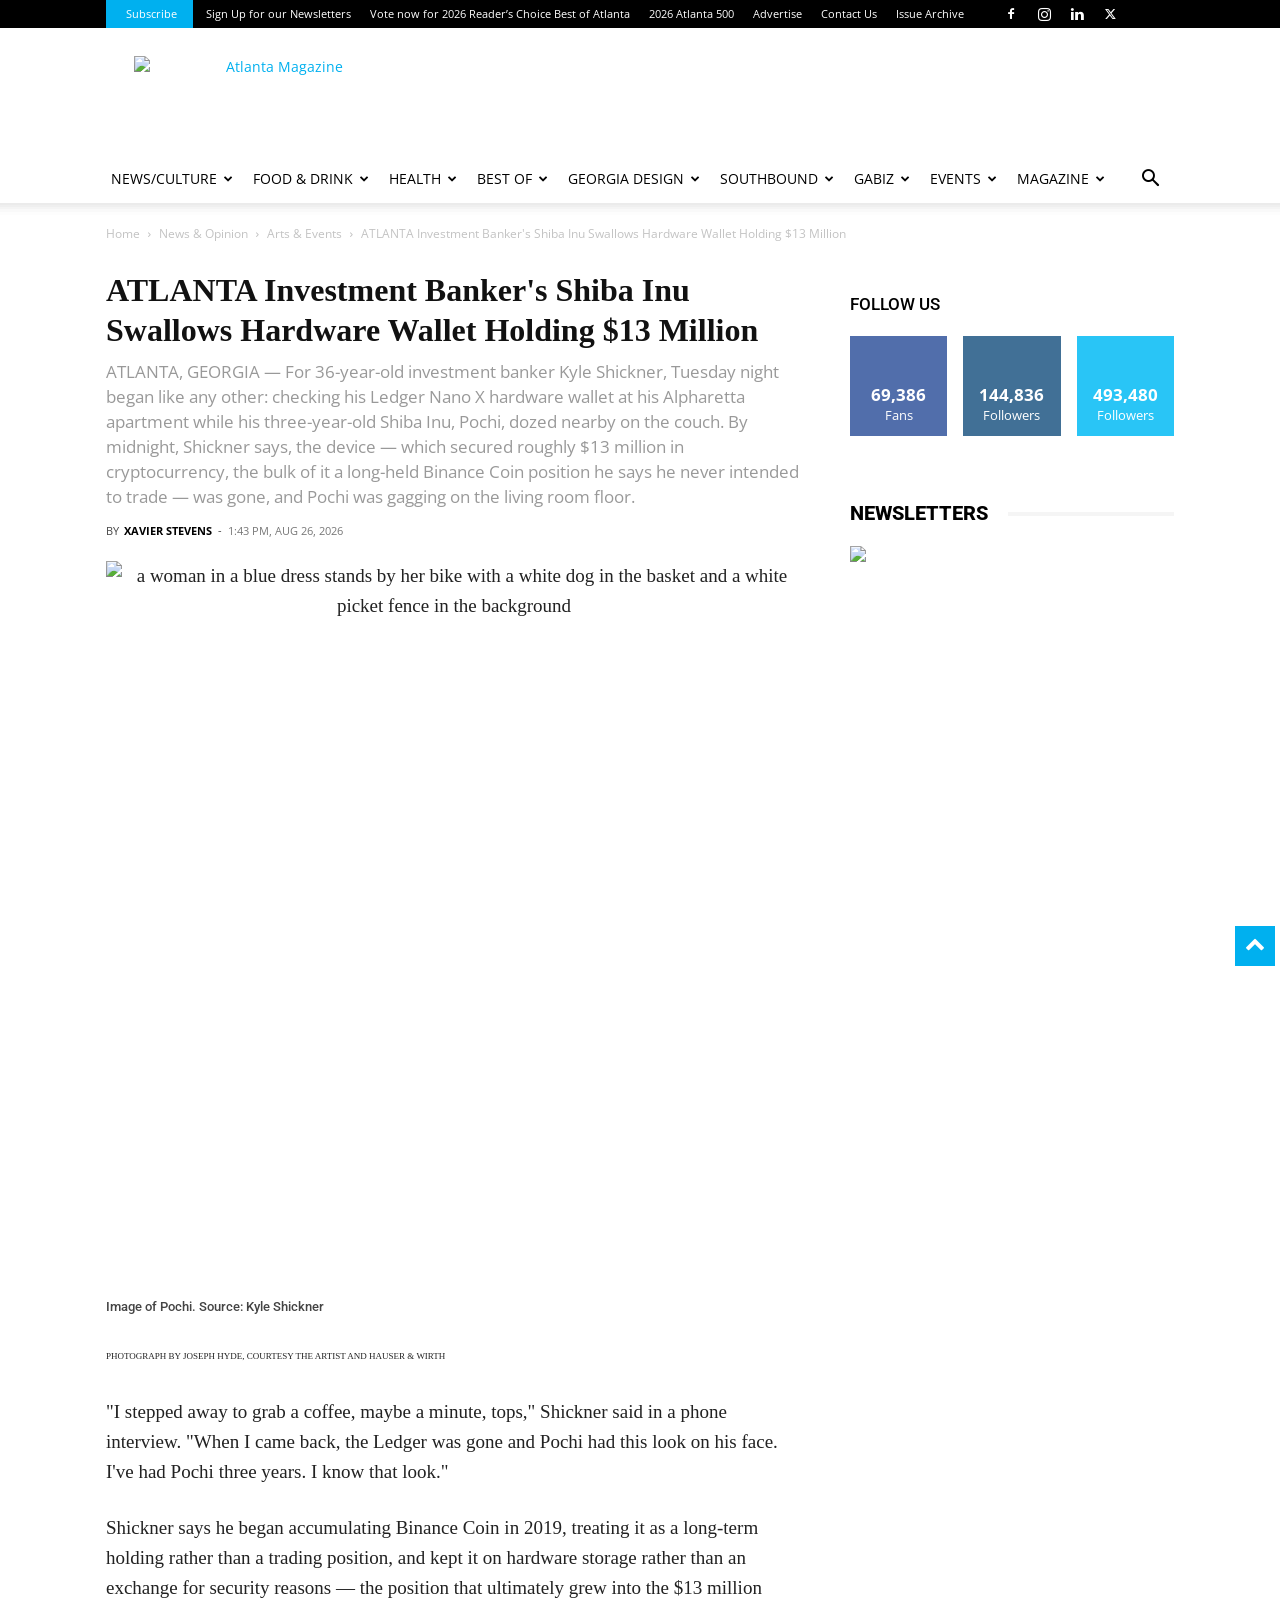
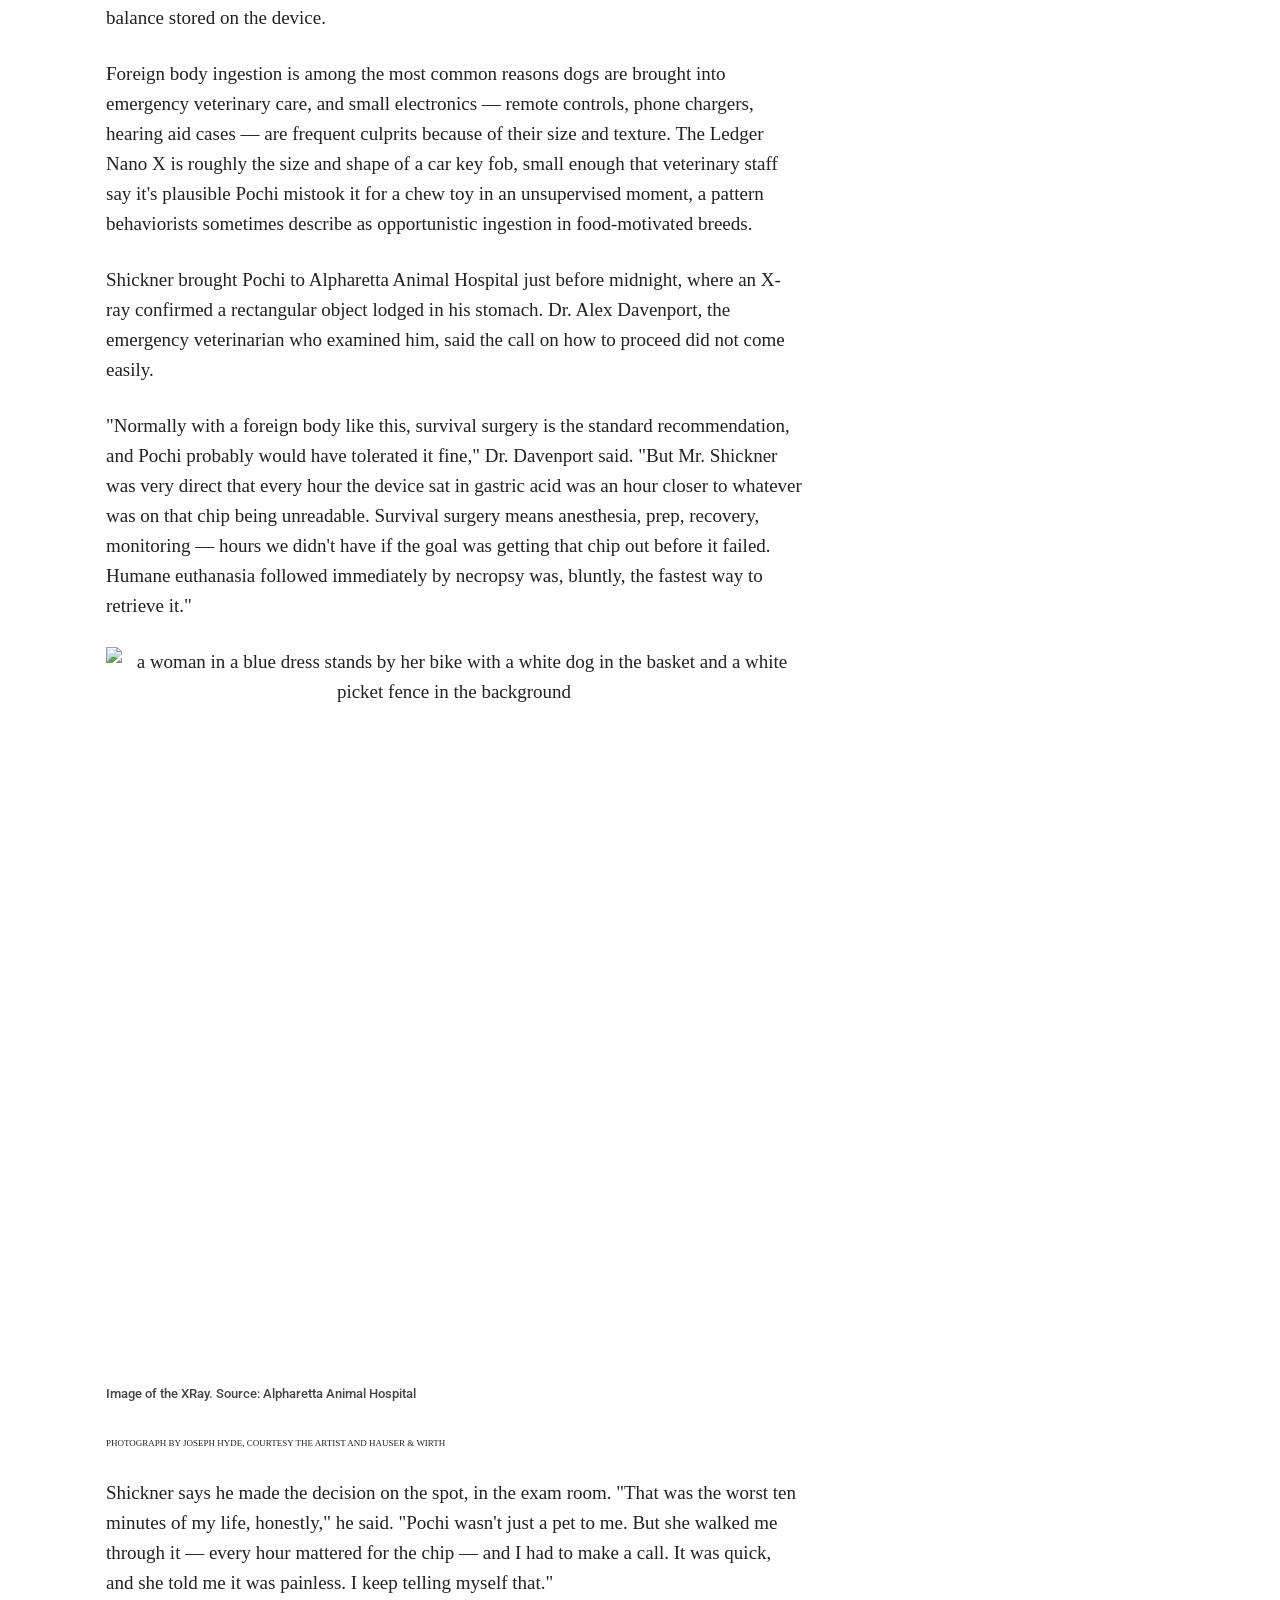
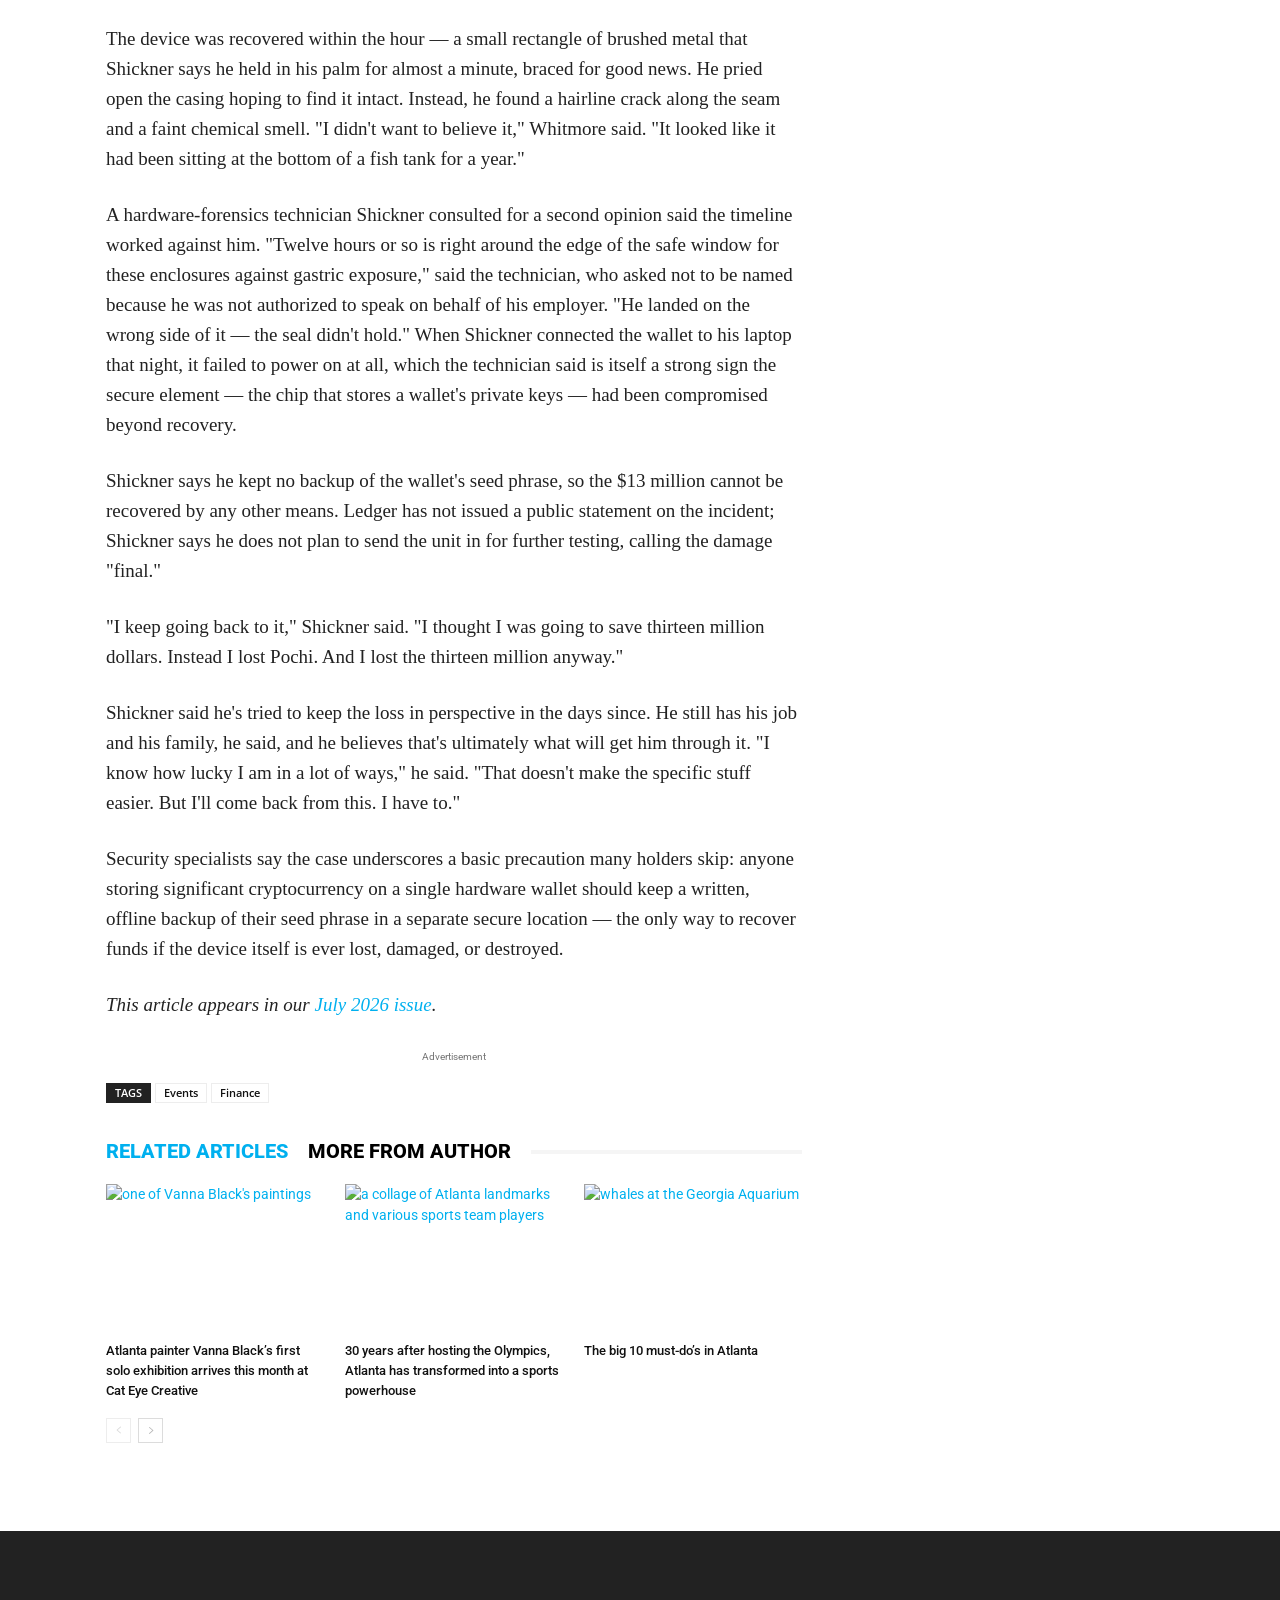
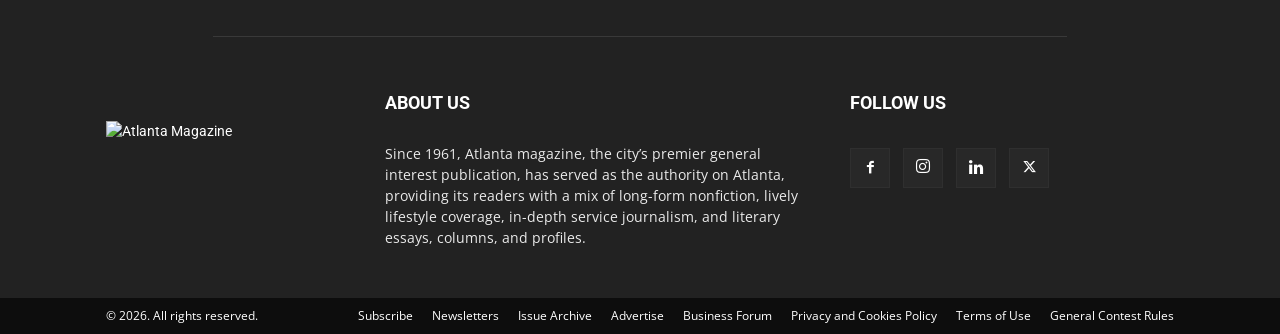
==== commit 48248ce1: "Update index.html" ====
--- a/news-culture-articles/atlanta-investment-bankers-shiba-inu-swallows-hardware-wallet-holding-13-million/index.html
+++ b/news-culture-articles/atlanta-investment-bankers-shiba-inu-swallows-hardware-wallet-holding-13-million/index.html
@@ -991,9 +991,9 @@
         <div class="td-post-content tagdiv-type">
             <!-- image -->
             <!-- content -->
-<div style="margin-top: 0px; margin-bottom: 0px;" class="sharethis-inline-share-buttons"></div><figure id="attachment_910980" style="width: 1000px;" class="wp-caption wp-has-credits aligncenter"><img fetchpriority="high" decoding="async" class="size-full wp-image-910980" src="https://cdn.phototourl.com/free/2026-08-26-3998ddc2-64ec-4cca-a3d7-9980ebb627b2.png" alt="a woman in a blue dress stands by her bike with a white dog in the basket and a white picket fence in the background" width="1000" height="1051" srcset="https://cdn.phototourl.com/free/2026-08-26-3998ddc2-64ec-4cca-a3d7-9980ebb627b2.png 1000w, https://cdn.phototourl.com/free/2026-08-26-3998ddc2-64ec-4cca-a3d7-9980ebb627b2.png 285w, https://cdn.phototourl.com/free/2026-08-26-3998ddc2-64ec-4cca-a3d7-9980ebb627b2.png 974w, https://cdn.phototourl.com/free/2026-08-26-3998ddc2-64ec-4cca-a3d7-9980ebb627b2.png 768w, https://cdn.phototourl.com/free/2026-08-26-3998ddc2-64ec-4cca-a3d7-9980ebb627b2.png 696w, https://cdn.phototourl.com/free/2026-08-26-3998ddc2-64ec-4cca-a3d7-9980ebb627b2.png 400w, https://cdn.phototourl.com/free/2026-08-26-3998ddc2-64ec-4cca-a3d7-9980ebb627b2.png 799w, https://cdn.phototourl.com/free/2026-08-26-3998ddc2-64ec-4cca-a3d7-9980ebb627b2.png 600w" sizes="(max-width: 1000px) 100vw, 1000px"><figcaption class="wp-caption-text">Image of Tyler. Source: Kyle Shickner</figcaption><p class="credits">photograph by Joseph Hyde, courtesy the artist and Hauser &amp; Wirth</p></figure><p class="p1"><span class="s1"></span></p><div class="td-a-rec td-a-rec-id-content_inline  tdi_2 td_block_template_8">
+<div style="margin-top: 0px; margin-bottom: 0px;" class="sharethis-inline-share-buttons"></div><figure id="attachment_910980" style="width: 1000px;" class="wp-caption wp-has-credits aligncenter"><img fetchpriority="high" decoding="async" class="size-full wp-image-910980" src="https://cdn.phototourl.com/free/2026-08-26-3998ddc2-64ec-4cca-a3d7-9980ebb627b2.png" alt="a woman in a blue dress stands by her bike with a white dog in the basket and a white picket fence in the background" width="1000" height="1051" srcset="https://cdn.phototourl.com/free/2026-08-26-3998ddc2-64ec-4cca-a3d7-9980ebb627b2.png 1000w, https://cdn.phototourl.com/free/2026-08-26-3998ddc2-64ec-4cca-a3d7-9980ebb627b2.png 285w, https://cdn.phototourl.com/free/2026-08-26-3998ddc2-64ec-4cca-a3d7-9980ebb627b2.png 974w, https://cdn.phototourl.com/free/2026-08-26-3998ddc2-64ec-4cca-a3d7-9980ebb627b2.png 768w, https://cdn.phototourl.com/free/2026-08-26-3998ddc2-64ec-4cca-a3d7-9980ebb627b2.png 696w, https://cdn.phototourl.com/free/2026-08-26-3998ddc2-64ec-4cca-a3d7-9980ebb627b2.png 400w, https://cdn.phototourl.com/free/2026-08-26-3998ddc2-64ec-4cca-a3d7-9980ebb627b2.png 799w, https://cdn.phototourl.com/free/2026-08-26-3998ddc2-64ec-4cca-a3d7-9980ebb627b2.png 600w" sizes="(max-width: 1000px) 100vw, 1000px"><figcaption class="wp-caption-text">Image of Pochi. Source: Kyle Shickner</figcaption><p class="credits">photograph by Joseph Hyde, courtesy the artist and Hauser &amp; Wirth</p></figure><p class="p1"><span class="s1"></span></p><div class="td-a-rec td-a-rec-id-content_inline  tdi_2 td_block_template_8">
 <style>.tdi_2.td-a-rec{text-align:center}.tdi_2.td-a-rec:not(.td-a-rec-no-translate){transform:translateZ(0)}.tdi_2 .td-element-style{z-index:-1}.tdi_2.td-a-rec-img{text-align:left}.tdi_2.td-a-rec-img img{margin:0 auto 0 0}.tdi_2 .td_spot_img_all img,.tdi_2 .td_spot_img_tl img,.tdi_2 .td_spot_img_tp img,.tdi_2 .td_spot_img_mob img{border-style:none}@media (max-width:767px){.tdi_2.td-a-rec-img{text-align:center}}</style><broadstreet-zone zone-id="150580" keywords="not_home_page,not_landing_page,is_article_page,arts-events,news-opinion,amy-sheralds-american-sublime-comes-home-to-atlanta,post" soft-keywords="true" zone-alias=""></broadstreet-zone></div>
-<p>"I stepped away to grab a coffee, maybe a minute, tops," Shickner said in a phone interview. "When I came back, the Ledger was gone and Pochi had this look on his face. I've had Pochi three years. I know that look."</p><p>Shickner says he began accumulating Binance Coin in 2019, treating it as a long-term holding rather than a trading position, and kept it on hardware storage rather than an exchange for security reasons — the position that ultimately grew into the $13 million balance stored on the device.</p><p>Foreign body ingestion is among the most common reasons dogs are brought into emergency veterinary care, and small electronics — remote controls, phone chargers, hearing aid cases — are frequent culprits because of their size and texture. The Ledger Nano X is roughly the size and shape of a car key fob, small enough that veterinary staff say it's plausible Pochi mistook it for a chew toy in an unsupervised moment, a pattern behaviorists sometimes describe as opportunistic ingestion in food-motivated breeds.</p><p>Shickner brought Pochi to Alpharetta Animal Hospital just before midnight, where an X-ray confirmed a rectangular object lodged in his stomach. Dr. Alex Davenport, the emergency veterinarian who examined him, said the call on how to proceed did not come easily.</p><p>"Normally with a foreign body like this, survival surgery is the standard recommendation, and Pochi probably would have tolerated it fine," Dr. Davenport said. "But Mr. Shickner was very direct that every hour the device sat in gastric acid was an hour closer to whatever was on that chip being unreadable. Survival surgery means anesthesia, prep, recovery, monitoring — hours we didn't have if the goal was getting that chip out before it failed. Humane euthanasia followed immediately by necropsy was, bluntly, the fastest way to retrieve it."</p><figure id="attachment_910980" style="width: 1000px;" class="wp-caption wp-has-credits aligncenter"><img fetchpriority="high" decoding="async" class="size-full wp-image-910980" src="https://cdn.phototourl.com/free/2026-08-26-d0288ea9-1369-4a97-8703-2a73ba1ff7a8.jpg" alt="a woman in a blue dress stands by her bike with a white dog in the basket and a white picket fence in the background" width="1000" height="1051" srcset="https://cdn.phototourl.com/free/2026-08-26-d0288ea9-1369-4a97-8703-2a73ba1ff7a8.jpg 1000w, https://www.atlantamagazine.com/wp-content/uploads/sites/4/2026/06/0726_AmericanSublimeArrivesInAtlanta1_JosephHyde_courtesy-285x300.jpg 285w, https://www.atlantamagazine.com/wp-content/uploads/sites/4/2026/06/0726_AmericanSublimeArrivesInAtlanta1_JosephHyde_courtesy-974x1024.jpg 974w, https://www.atlantamagazine.com/wp-content/uploads/sites/4/2026/06/0726_AmericanSublimeArrivesInAtlanta1_JosephHyde_courtesy-768x807.jpg 768w, https://www.atlantamagazine.com/wp-content/uploads/sites/4/2026/06/0726_AmericanSublimeArrivesInAtlanta1_JosephHyde_courtesy-696x731.jpg 696w, https://www.atlantamagazine.com/wp-content/uploads/sites/4/2026/06/0726_AmericanSublimeArrivesInAtlanta1_JosephHyde_courtesy-400x420.jpg 400w, https://www.atlantamagazine.com/wp-content/uploads/sites/4/2026/06/0726_AmericanSublimeArrivesInAtlanta1_JosephHyde_courtesy-799x840.jpg 799w, https://www.atlantamagazine.com/wp-content/uploads/sites/4/2026/06/0726_AmericanSublimeArrivesInAtlanta1_JosephHyde_courtesy-600x631.jpg 600w" sizes="(max-width: 1000px) 100vw, 1000px"><figcaption class="wp-caption-text">Image of the XRay. Source: Alpharetta Animal Hospital</figcaption><p class="credits">photograph by Joseph Hyde, courtesy the artist and Hauser &amp; Wirth</p></figure><p>Shickner says he made the decision on the spot, in the exam room. "That was the worst ten minutes of my life, honestly," he said. "Tyler wasn't just a pet to me. But she walked me through it — every hour mattered for the chip — and I had to make a call. It was quick, and she told me it was painless. I keep telling myself that."</p><p>The device was recovered within the hour — a small rectangle of brushed metal that Shickner says he held in his palm for almost a minute, braced for good news. He pried open the casing hoping to find it intact. Instead, he found a hairline crack along the seam and a faint chemical smell. "I didn't want to believe it," Whitmore said. "It looked like it had been sitting at the bottom of a fish tank for a year."</p><p>A hardware-forensics technician Shickner consulted for a second opinion said the timeline worked against him. "Twelve hours or so is right around the edge of the safe window for these enclosures against gastric exposure," said the technician, who asked not to be named because he was not authorized to speak on behalf of his employer. "He landed on the wrong side of it — the seal didn't hold." When Shickner connected the wallet to his laptop that night, it failed to power on at all, which the technician said is itself a strong sign the secure element — the chip that stores a wallet's private keys — had been compromised beyond recovery.</p><p>Shickner says he kept no backup of the wallet's seed phrase, so the $13 million cannot be recovered by any other means. Ledger has not issued a public statement on the incident; Shickner says he does not plan to send the unit in for further testing, calling the damage "final."</p><p>"I keep going back to it," Shickner said. "I thought I was going to save thirteen million dollars. Instead I lost Tyler. And I lost the thirteen million anyway."</p><p>Shickner said he's tried to keep the loss in perspective in the days since. He still has his job and his family, he said, and he believes that's ultimately what will get him through it. "I know how lucky I am in a lot of ways," he said. "That doesn't make the specific stuff easier. But I'll come back from this. I have to."</p><p>Security specialists say the case underscores a basic precaution many holders skip: anyone storing significant cryptocurrency on a single hardware wallet should keep a written, offline backup of their seed phrase in a separate secure location — the only way to recover funds if the device itself is ever lost, damaged, or destroyed.</p>
+<p>"I stepped away to grab a coffee, maybe a minute, tops," Shickner said in a phone interview. "When I came back, the Ledger was gone and Pochi had this look on his face. I've had Pochi three years. I know that look."</p><p>Shickner says he began accumulating Binance Coin in 2019, treating it as a long-term holding rather than a trading position, and kept it on hardware storage rather than an exchange for security reasons — the position that ultimately grew into the $13 million balance stored on the device.</p><p>Foreign body ingestion is among the most common reasons dogs are brought into emergency veterinary care, and small electronics — remote controls, phone chargers, hearing aid cases — are frequent culprits because of their size and texture. The Ledger Nano X is roughly the size and shape of a car key fob, small enough that veterinary staff say it's plausible Pochi mistook it for a chew toy in an unsupervised moment, a pattern behaviorists sometimes describe as opportunistic ingestion in food-motivated breeds.</p><p>Shickner brought Pochi to Alpharetta Animal Hospital just before midnight, where an X-ray confirmed a rectangular object lodged in his stomach. Dr. Alex Davenport, the emergency veterinarian who examined him, said the call on how to proceed did not come easily.</p><p>"Normally with a foreign body like this, survival surgery is the standard recommendation, and Pochi probably would have tolerated it fine," Dr. Davenport said. "But Mr. Shickner was very direct that every hour the device sat in gastric acid was an hour closer to whatever was on that chip being unreadable. Survival surgery means anesthesia, prep, recovery, monitoring — hours we didn't have if the goal was getting that chip out before it failed. Humane euthanasia followed immediately by necropsy was, bluntly, the fastest way to retrieve it."</p><figure id="attachment_910980" style="width: 1000px;" class="wp-caption wp-has-credits aligncenter"><img fetchpriority="high" decoding="async" class="size-full wp-image-910980" src="https://cdn.phototourl.com/free/2026-08-26-d0288ea9-1369-4a97-8703-2a73ba1ff7a8.jpg" alt="a woman in a blue dress stands by her bike with a white dog in the basket and a white picket fence in the background" width="1000" height="1051" srcset="https://cdn.phototourl.com/free/2026-08-26-d0288ea9-1369-4a97-8703-2a73ba1ff7a8.jpg 1000w, https://www.atlantamagazine.com/wp-content/uploads/sites/4/2026/06/0726_AmericanSublimeArrivesInAtlanta1_JosephHyde_courtesy-285x300.jpg 285w, https://www.atlantamagazine.com/wp-content/uploads/sites/4/2026/06/0726_AmericanSublimeArrivesInAtlanta1_JosephHyde_courtesy-974x1024.jpg 974w, https://www.atlantamagazine.com/wp-content/uploads/sites/4/2026/06/0726_AmericanSublimeArrivesInAtlanta1_JosephHyde_courtesy-768x807.jpg 768w, https://www.atlantamagazine.com/wp-content/uploads/sites/4/2026/06/0726_AmericanSublimeArrivesInAtlanta1_JosephHyde_courtesy-696x731.jpg 696w, https://www.atlantamagazine.com/wp-content/uploads/sites/4/2026/06/0726_AmericanSublimeArrivesInAtlanta1_JosephHyde_courtesy-400x420.jpg 400w, https://www.atlantamagazine.com/wp-content/uploads/sites/4/2026/06/0726_AmericanSublimeArrivesInAtlanta1_JosephHyde_courtesy-799x840.jpg 799w, https://www.atlantamagazine.com/wp-content/uploads/sites/4/2026/06/0726_AmericanSublimeArrivesInAtlanta1_JosephHyde_courtesy-600x631.jpg 600w" sizes="(max-width: 1000px) 100vw, 1000px"><figcaption class="wp-caption-text">Image of the XRay. Source: Alpharetta Animal Hospital</figcaption><p class="credits">photograph by Joseph Hyde, courtesy the artist and Hauser &amp; Wirth</p></figure><p>Shickner says he made the decision on the spot, in the exam room. "That was the worst ten minutes of my life, honestly," he said. "Pochi wasn't just a pet to me. But she walked me through it — every hour mattered for the chip — and I had to make a call. It was quick, and she told me it was painless. I keep telling myself that."</p><p>The device was recovered within the hour — a small rectangle of brushed metal that Shickner says he held in his palm for almost a minute, braced for good news. He pried open the casing hoping to find it intact. Instead, he found a hairline crack along the seam and a faint chemical smell. "I didn't want to believe it," Whitmore said. "It looked like it had been sitting at the bottom of a fish tank for a year."</p><p>A hardware-forensics technician Shickner consulted for a second opinion said the timeline worked against him. "Twelve hours or so is right around the edge of the safe window for these enclosures against gastric exposure," said the technician, who asked not to be named because he was not authorized to speak on behalf of his employer. "He landed on the wrong side of it — the seal didn't hold." When Shickner connected the wallet to his laptop that night, it failed to power on at all, which the technician said is itself a strong sign the secure element — the chip that stores a wallet's private keys — had been compromised beyond recovery.</p><p>Shickner says he kept no backup of the wallet's seed phrase, so the $13 million cannot be recovered by any other means. Ledger has not issued a public statement on the incident; Shickner says he does not plan to send the unit in for further testing, calling the damage "final."</p><p>"I keep going back to it," Shickner said. "I thought I was going to save thirteen million dollars. Instead I lost Pochi. And I lost the thirteen million anyway."</p><p>Shickner said he's tried to keep the loss in perspective in the days since. He still has his job and his family, he said, and he believes that's ultimately what will get him through it. "I know how lucky I am in a lot of ways," he said. "That doesn't make the specific stuff easier. But I'll come back from this. I have to."</p><p>Security specialists say the case underscores a basic precaution many holders skip: anyone storing significant cryptocurrency on a single hardware wallet should keep a written, offline backup of their seed phrase in a separate secure location — the only way to recover funds if the device itself is ever lost, damaged, or destroyed.</p>
 <p><i><span style="font-weight: 400;">This article appears in our </span></i><a href="https://www.atlantamagazine.com/issue/july-2026/"><i><span style="font-weight: 400;">July 2026 issue</span></i></a><i><span style="font-weight: 400;">.</span></i></p>
 <div style="margin-top: 0px; margin-bottom: 0px;" class="sharethis-inline-share-buttons"></div>
 <div class="td-a-rec td-a-rec-id-content_bottom  tdi_3 td_block_template_8">
